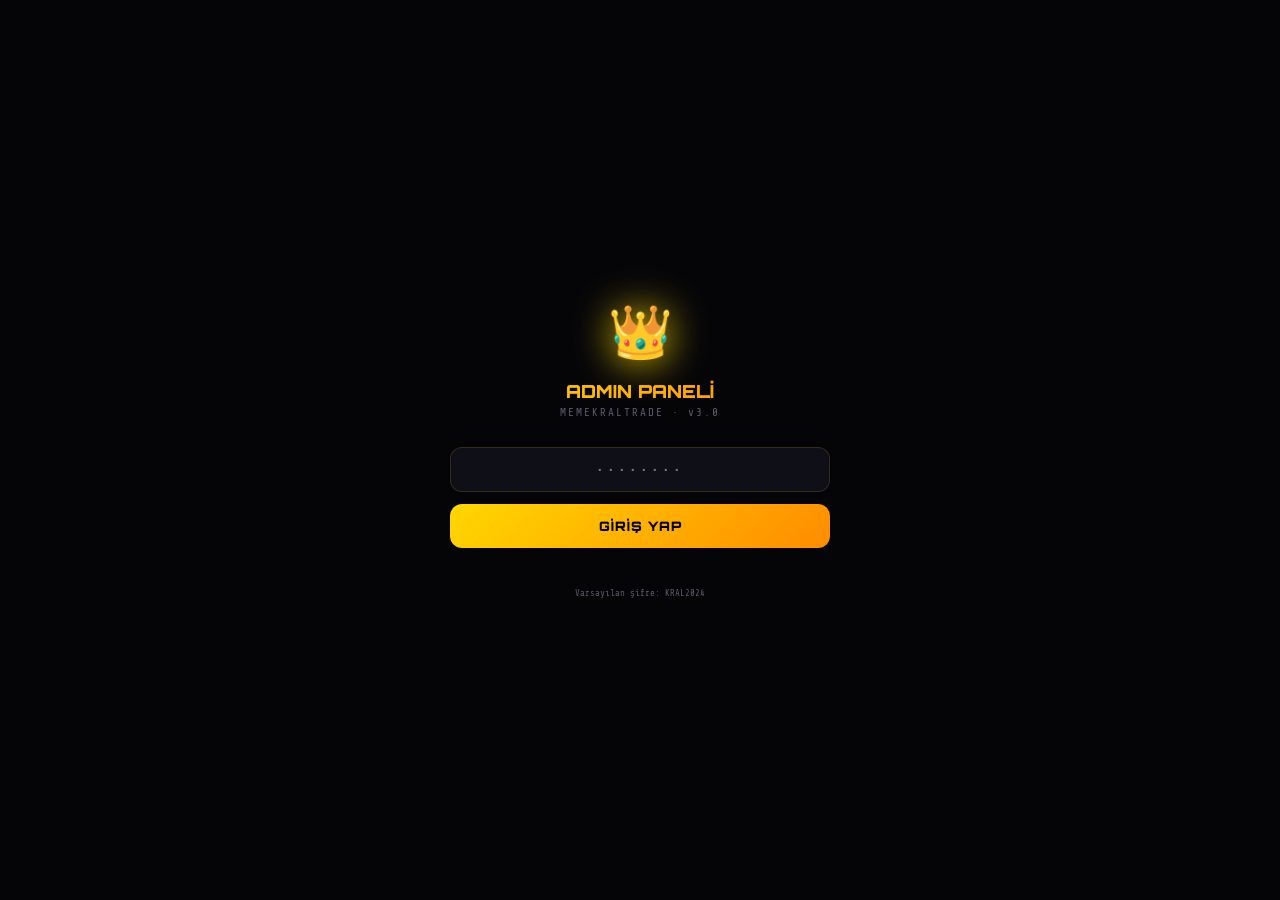
==== admin.html @ cd66005a "Add files via upload" ====
<!DOCTYPE html>
<html lang="tr">
<head>
<meta charset="UTF-8"/>
<meta name="viewport" content="width=device-width,initial-scale=1,maximum-scale=1,user-scalable=no"/>
<title>MemeKralTrade — Admin 👑</title>
<link href="https://fonts.googleapis.com/css2?family=Orbitron:wght@400;700;900&family=Rajdhani:wght@400;500;600;700&family=Share+Tech+Mono&display=swap" rel="stylesheet"/>
<style>
:root{
  --gold:#FFD700;--gold2:#FFA500;--gold3:#FF8C00;
  --bg:#050508;--bg2:#0a0a10;--bg3:#0f0f18;
  --card:#111120;--card2:#161628;
  --green:#00FF88;--green2:#00cc66;
  --red:#FF3366;--blue:#00BFFF;--purple:#9D4EDD;
  --cyan:#00E5FF;--lime:#AAFF00;--pink:#FF6B9D;
  --text:#E8E8F0;--text2:#9898B0;--text3:#5a5a70;
  --border:rgba(255,215,0,0.15);--border2:rgba(255,215,0,0.08);
}
*{box-sizing:border-box;margin:0;padding:0;-webkit-tap-highlight-color:transparent}
html,body{width:100%;min-height:100vh;background:var(--bg);color:var(--text);font-family:'Rajdhani',sans-serif;font-size:15px;overflow-x:hidden;-webkit-font-smoothing:antialiased}
::-webkit-scrollbar{width:3px}::-webkit-scrollbar-thumb{background:var(--gold3);border-radius:2px}
body::before{content:'';position:fixed;inset:0;background:radial-gradient(ellipse at 20% 0%,rgba(255,215,0,0.05) 0%,transparent 60%),radial-gradient(ellipse at 80% 100%,rgba(157,78,221,0.05) 0%,transparent 60%);pointer-events:none;z-index:0}

/* LOGIN SCREEN */
#loginScreen{position:fixed;inset:0;background:var(--bg);display:flex;align-items:center;justify-content:center;z-index:100;padding:24px}
.login-box{width:100%;max-width:380px;text-align:center}
.login-crown{font-size:52px;filter:drop-shadow(0 0 20px var(--gold));animation:pulse 3s ease-in-out infinite;margin-bottom:12px}
@keyframes pulse{0%,100%{filter:drop-shadow(0 0 12px var(--gold))}50%{filter:drop-shadow(0 0 28px var(--gold))}}
.login-title{font-family:'Orbitron',monospace;font-size:18px;font-weight:900;background:linear-gradient(135deg,var(--gold),var(--gold3));-webkit-background-clip:text;-webkit-text-fill-color:transparent;margin-bottom:4px}
.login-sub{font-size:11px;color:var(--text3);font-family:'Share Tech Mono',monospace;letter-spacing:2px;margin-bottom:28px}
.login-input{width:100%;background:var(--bg3);border:1px solid var(--border);border-radius:12px;padding:14px;color:var(--text);font-family:'Share Tech Mono',monospace;font-size:14px;outline:none;text-align:center;letter-spacing:3px;margin-bottom:12px;transition:border-color 0.2s}
.login-input:focus{border-color:var(--gold);box-shadow:0 0 14px rgba(255,215,0,0.12)}
.login-btn{width:100%;padding:14px;background:linear-gradient(135deg,var(--gold),var(--gold3));color:#000;border:none;border-radius:12px;font-family:'Orbitron',monospace;font-size:13px;font-weight:900;letter-spacing:1px;cursor:pointer;transition:all 0.2s}
.login-btn:hover{transform:translateY(-1px);box-shadow:0 6px 24px rgba(255,165,0,0.4)}
.login-err{font-size:11px;color:var(--red);margin-top:8px;min-height:16px}

/* MAIN LAYOUT */
#mainApp{display:none}
.sidebar{width:220px;background:var(--card);border-right:1px solid var(--border2);position:fixed;top:0;left:0;bottom:0;padding:16px 12px;z-index:50;overflow-y:auto}
.main-content{margin-left:220px;padding:20px;min-height:100vh}
@media(max-width:700px){
  .sidebar{width:100%;bottom:auto;height:auto;position:relative;padding:12px}
  .sidebar-nav{display:flex;flex-wrap:wrap;gap:4px}
  .main-content{margin-left:0}
  .sn-btn{flex:1;min-width:80px;text-align:center}
}

/* SIDEBAR */
.sidebar-logo{display:flex;align-items:center;gap:8px;margin-bottom:20px;padding-bottom:14px;border-bottom:1px solid var(--border2)}
.sl-icon{font-size:22px;filter:drop-shadow(0 0 8px var(--gold))}
.sl-text{font-family:'Orbitron',monospace;font-size:11px;font-weight:900;color:var(--gold)}
.sl-sub{font-size:8px;color:var(--text3);font-family:'Share Tech Mono',monospace;letter-spacing:1.5px}
.sidebar-nav{display:flex;flex-direction:column;gap:3px}
.sn-btn{display:flex;align-items:center;gap:9px;padding:10px 12px;border-radius:10px;border:none;background:transparent;color:var(--text2);cursor:pointer;transition:all 0.2s;font-family:'Rajdhani',sans-serif;font-size:13px;font-weight:600;width:100%;text-align:left}
.sn-btn:hover{background:var(--bg3);color:var(--text)}
.sn-btn.active{background:linear-gradient(135deg,rgba(255,215,0,0.12),rgba(255,140,0,0.06));color:var(--gold);border:1px solid rgba(255,215,0,0.2)}
.sn-ic{font-size:16px;width:20px;text-align:center}
.sn-sep{height:1px;background:var(--border2);margin:8px 0}
.sidebar-footer{position:absolute;bottom:16px;left:12px;right:12px}
.logout-btn{width:100%;padding:10px;background:rgba(255,51,102,0.1);border:1px solid rgba(255,51,102,0.3);color:var(--red);border-radius:10px;cursor:pointer;font-family:'Orbitron',monospace;font-size:10px;font-weight:700;transition:all 0.2s}
.logout-btn:hover{background:rgba(255,51,102,0.2)}

/* PAGE */
.page-section{display:none;animation:fadeIn 0.3s ease}
.page-section.active{display:block}
@keyframes fadeIn{from{opacity:0;transform:translateY(6px)}to{opacity:1;transform:translateY(0)}}
.page-title{font-family:'Orbitron',monospace;font-size:16px;font-weight:900;color:var(--gold);margin-bottom:16px;display:flex;align-items:center;gap:10px}
.page-title-sub{font-size:10px;color:var(--text3);font-weight:400;letter-spacing:2px;margin-left:auto}

/* CARDS */
.card{background:var(--card);border:1px solid var(--border2);border-radius:16px;padding:16px;margin-bottom:12px;position:relative;overflow:hidden}
.card::before{content:'';position:absolute;top:0;left:0;right:0;height:1px;background:linear-gradient(90deg,transparent,var(--gold),transparent);opacity:0.3}
.c-gold{border-color:rgba(255,215,0,0.22)}.c-green{border-color:rgba(0,255,136,0.18)}
.c-red{border-color:rgba(255,51,102,0.2)}.c-blue{border-color:rgba(0,191,255,0.18)}
.c-purple{border-color:rgba(157,78,221,0.2)}.c-lime{border-color:rgba(170,255,0,0.2)}
.c-pink{border-color:rgba(255,107,157,0.2)}

/* STAT CARDS */
.stat-grid{display:grid;grid-template-columns:repeat(auto-fill,minmax(140px,1fr));gap:10px;margin-bottom:16px}
.stat-card{background:var(--bg3);border:1px solid var(--border2);border-radius:14px;padding:14px;text-align:center;transition:all 0.2s;cursor:default}
.stat-card:hover{border-color:rgba(255,215,0,0.25);transform:translateY(-2px)}
.sc-val{font-family:'Orbitron',monospace;font-size:22px;font-weight:900;color:var(--gold);line-height:1}
.sc-lbl{font-size:9px;color:var(--text3);letter-spacing:1.5px;margin-top:4px;text-transform:uppercase}
.sc-delta{font-size:10px;font-weight:700;margin-top:4px}
.sc-delta.up{color:var(--green)}.sc-delta.dn{color:var(--red)}

/* SECTION TITLE */
.st{font-family:'Orbitron',monospace;font-size:10px;font-weight:700;color:var(--gold2);letter-spacing:2px;display:flex;align-items:center;gap:8px;margin-bottom:12px}
.st::after{content:'';flex:1;height:1px;background:linear-gradient(90deg,var(--border),transparent)}

/* TABLE */
.table-wrap{overflow-x:auto}
table{width:100%;border-collapse:collapse;font-size:12px}
th{text-align:left;padding:10px 12px;font-family:'Orbitron',monospace;font-size:9px;color:var(--gold2);letter-spacing:1.5px;border-bottom:1px solid var(--border);white-space:nowrap}
td{padding:10px 12px;border-bottom:1px solid var(--border2);color:var(--text2);vertical-align:middle}
tr:hover td{background:rgba(255,215,0,0.02)}
.td-mono{font-family:'Share Tech Mono',monospace;font-size:11px;color:var(--text)}
.td-badge{display:inline-flex;align-items:center;gap:3px;padding:3px 8px;border-radius:20px;font-size:9px;font-weight:700;font-family:'Orbitron',monospace}
.td-badge.active{background:rgba(0,255,136,0.1);border:1px solid rgba(0,255,136,0.3);color:var(--green)}
.td-badge.expired{background:rgba(255,51,102,0.1);border:1px solid rgba(255,51,102,0.3);color:var(--red)}
.td-badge.used{background:rgba(255,165,0,0.1);border:1px solid rgba(255,165,0,0.3);color:var(--gold2)}

/* FORMS */
.form-group{margin-bottom:12px}
.form-label{font-size:10px;color:var(--text2);letter-spacing:1px;font-weight:600;margin-bottom:5px;display:block}
.form-input{width:100%;background:var(--bg3);border:1px solid var(--border);border-radius:10px;padding:11px 14px;color:var(--text);font-family:'Share Tech Mono',monospace;font-size:12px;outline:none;transition:border-color 0.2s}
.form-input:focus{border-color:var(--gold);box-shadow:0 0 10px rgba(255,215,0,0.08)}
.form-input::placeholder{color:var(--text3)}
.form-row{display:grid;grid-template-columns:1fr 1fr;gap:10px}
@media(max-width:500px){.form-row{grid-template-columns:1fr}}

/* BUTTONS */
.btn{padding:11px 18px;border-radius:10px;border:none;font-family:'Orbitron',monospace;font-size:10px;font-weight:700;letter-spacing:1px;cursor:pointer;transition:all 0.2s}
.btn-gold{background:linear-gradient(135deg,var(--gold),var(--gold3));color:#000}
.btn-green{background:linear-gradient(135deg,var(--green),var(--green2));color:#000}
.btn-red{background:rgba(255,51,102,0.15);border:1px solid rgba(255,51,102,0.4);color:var(--red)}
.btn-outline{background:transparent;border:1px solid var(--gold);color:var(--gold)}
.btn-lime{background:linear-gradient(135deg,var(--lime),#88cc00);color:#000}
.btn-sm{padding:6px 12px;font-size:9px;border-radius:7px}
.btn:hover{transform:translateY(-1px);opacity:0.9}

/* CHART */
.chart-bar-wrap{display:flex;align-items:flex-end;gap:4px;height:80px;padding:4px 0}
.chart-bar{flex:1;border-radius:4px 4px 0 0;min-width:8px;transition:height 0.5s ease;position:relative;cursor:pointer}
.chart-bar:hover::after{content:attr(data-val);position:absolute;bottom:100%;left:50%;transform:translateX(-50%);background:var(--card2);border:1px solid var(--border);padding:2px 6px;border-radius:4px;font-size:9px;color:var(--text);white-space:nowrap;pointer-events:none;margin-bottom:4px}
.chart-label{font-size:8px;color:var(--text3);text-align:center;margin-top:4px}

/* ACTIVITY FEED */
.activity-item{display:flex;align-items:flex-start;gap:10px;padding:10px;border-bottom:1px solid var(--border2)}
.activity-item:last-child{border-bottom:none}
.activity-dot{width:8px;height:8px;border-radius:50%;flex-shrink:0;margin-top:4px}
.activity-info{flex:1}
.activity-msg{font-size:12px;color:var(--text)}
.activity-time{font-size:9px;color:var(--text3);margin-top:2px;font-family:'Share Tech Mono',monospace}

/* TOGGLE */
.toggle-wrap{display:flex;align-items:center;gap:10px}
.toggle{width:44px;height:24px;background:var(--bg2);border:1px solid var(--border);border-radius:12px;position:relative;cursor:pointer;transition:background 0.2s}
.toggle.on{background:var(--green);border-color:var(--green)}
.toggle::after{content:'';position:absolute;top:2px;left:2px;width:18px;height:18px;background:#fff;border-radius:50%;transition:left 0.2s;box-shadow:0 1px 4px rgba(0,0,0,0.3)}
.toggle.on::after{left:22px}
.toggle-label{font-size:12px;color:var(--text2)}

/* COPY BTN */
.copy-btn{display:inline-flex;align-items:center;gap:4px;padding:4px 10px;background:rgba(255,215,0,0.08);border:1px solid rgba(255,215,0,0.25);border-radius:6px;cursor:pointer;font-size:9px;color:var(--gold);font-family:'Orbitron',monospace;font-weight:700;transition:all 0.2s}
.copy-btn:hover{background:rgba(255,215,0,0.15)}

/* TOAST */
.toast{position:fixed;top:20px;right:20px;background:var(--card2);border:1px solid var(--border);border-radius:10px;padding:10px 16px;font-size:12px;color:var(--text);opacity:0;transition:all 0.3s;pointer-events:none;z-index:999;box-shadow:0 8px 30px rgba(0,0,0,0.5);transform:translateY(-8px)}
.toast.show{opacity:1;transform:translateY(0)}

/* LIVE DOT */
.live-dot{width:6px;height:6px;background:var(--green);border-radius:50%;animation:blink 1.2s ease-in-out infinite;display:inline-block;margin-right:4px}
@keyframes blink{0%,100%{opacity:1}50%{opacity:0.2}}
.sep{height:1px;background:linear-gradient(90deg,transparent,var(--border),transparent);margin:14px 0}
</style>
</head>
<body>

<!-- ═══ LOGIN SCREEN ═══ -->
<div id="loginScreen">
  <div class="login-box">
    <div class="login-crown">👑</div>
    <div class="login-title">ADMIN PANELİ</div>
    <div class="login-sub">MEMEKRALTRADE · v3.0</div>
    <input type="password" class="login-input" id="pwInput" placeholder="••••••••" onkeyup="if(event.key==='Enter')doLogin()"/>
    <button class="login-btn" onclick="doLogin()">GİRİŞ YAP</button>
    <div class="login-err" id="loginErr"></div>
    <div style="margin-top:16px;font-size:9px;color:var(--text3);font-family:'Share Tech Mono',monospace">Varsayılan şifre: KRAL2024</div>
  </div>
</div>

<!-- ═══ MAIN APP ═══ -->
<div id="mainApp">

  <!-- SIDEBAR -->
  <div class="sidebar">
    <div class="sidebar-logo">
      <div class="sl-icon">👑</div>
      <div><div class="sl-text">MKT Admin</div><div class="sl-sub">KONTROL MERKEZİ</div></div>
    </div>
    <div class="sidebar-nav">
      <button class="sn-btn active" onclick="showSection('dashboard')" id="sn-dashboard"><div class="sn-ic">📊</div> Dashboard</button>
      <button class="sn-btn" onclick="showSection('users')" id="sn-users"><div class="sn-ic">👥</div> Kullanıcılar</button>
      <button class="sn-btn" onclick="showSection('promo')" id="sn-promo"><div class="sn-ic">🎟️</div> Promo Kodlar</button>
      <button class="sn-btn" onclick="showSection('vip')" id="sn-vip"><div class="sn-ic">⭐</div> VIP Yönetim</button>
      <button class="sn-btn" onclick="showSection('referral')" id="sn-referral"><div class="sn-ic">🔗</div> Referans</button>
      <button class="sn-btn" onclick="showSection('broadcast')" id="sn-broadcast"><div class="sn-ic">📢</div> Duyuru</button>
      <button class="sn-btn" onclick="showSection('analytics')" id="sn-analytics"><div class="sn-ic">📈</div> Analitik</button>
      <div class="sn-sep"></div>
      <button class="sn-btn" onclick="showSection('settings')" id="sn-settings"><div class="sn-ic">⚙️</div> Ayarlar</button>
    </div>
    <div class="sidebar-footer">
      <button class="logout-btn" onclick="doLogout()">🚪 ÇIKIŞ YAP</button>
    </div>
  </div>

  <!-- MAIN CONTENT -->
  <div class="main-content">

    <!-- ══ DASHBOARD ══ -->
    <div id="sec-dashboard" class="page-section active">
      <div class="page-title">📊 Dashboard <span class="page-title-sub"><span class="live-dot"></span>CANLI</span></div>

      <div class="stat-grid" id="dashStats"></div>

      <div style="display:grid;grid-template-columns:1fr 1fr;gap:12px">
        <div class="card c-gold">
          <div class="st">📈 7 Günlük Analiz</div>
          <div class="chart-bar-wrap" id="anaChart"></div>
          <div style="display:flex;justify-content:space-between;margin-top:6px" id="anaChartLabels"></div>
        </div>
        <div class="card c-purple">
          <div class="st">⭐ VIP Dağılımı</div>
          <div id="vipDist" style="padding:10px 0"></div>
        </div>
      </div>

      <div class="card">
        <div class="st">⚡ Son Aktiviteler</div>
        <div id="activityFeed"></div>
      </div>

      <div class="card c-lime">
        <div class="st">🎟️ Aktif Promo Kodlar</div>
        <div id="dashPromos"></div>
      </div>
    </div>

    <!-- ══ USERS ══ -->
    <div id="sec-users" class="page-section">
      <div class="page-title">👥 Kullanıcı Yönetimi</div>
      <div class="card">
        <div style="display:flex;align-items:center;gap:10px;margin-bottom:14px;flex-wrap:wrap">
          <input class="form-input" style="flex:1;min-width:200px" placeholder="Kullanıcı ara (ID / isim)..." id="userSearch" oninput="filterUsers()"/>
          <select id="userFilter" class="form-input" style="width:auto;padding:11px 10px" onchange="filterUsers()">
            <option value="all">Tümü</option>
            <option value="vip">VIP</option>
            <option value="free">Ücretsiz</option>
          </select>
        </div>
        <div class="table-wrap">
          <table>
            <thead><tr><th>ID</th><th>İSİM</th><th>DURUM</th><th>ANALİZ</th><th>REFERANS</th><th>KAYIT</th><th>İŞLEM</th></tr></thead>
            <tbody id="userTable"></tbody>
          </table>
        </div>
        <div style="margin-top:10px;font-size:10px;color:var(--text3)" id="userCount"></div>
      </div>
    </div>

    <!-- ══ PROMO CODES ══ -->
    <div id="sec-promo" class="page-section">
      <div class="page-title">🎟️ Promo Kod Yönetimi</div>

      <div style="display:grid;grid-template-columns:1fr 1fr;gap:12px">
        <div class="card c-lime">
          <div class="st">➕ Yeni Promo Kod</div>
          <div class="form-group">
            <label class="form-label">KOD ADI</label>
            <input class="form-input" id="p-code" placeholder="KRAL-XXXXX" oninput="this.value=this.value.toUpperCase()"/>
          </div>
          <div class="form-group">
            <label class="form-label">AÇIKLAMA / ETİKET</label>
            <input class="form-input" id="p-label" placeholder="Örn: Influencer daveti"/>
          </div>
          <div class="form-row">
            <div class="form-group">
              <label class="form-label">VIP SÜRE (GÜN)</label>
              <input class="form-input" id="p-days" type="number" placeholder="30"/>
            </div>
            <div class="form-group">
              <label class="form-label">MAX KULLANIM</label>
              <input class="form-input" id="p-max" type="number" placeholder="100"/>
            </div>
          </div>
          <div class="form-row">
            <div class="form-group">
              <label class="form-label">PLAN (opsiyonel)</label>
              <select class="form-input" id="p-plan">
                <option value="">Varsayılan</option>
                <option value="1">7 Günlük</option>
                <option value="2">Aylık</option>
                <option value="3">Yıllık</option>
              </select>
            </div>
            <div class="form-group">
              <label class="form-label">BİTİŞ TARİHİ</label>
              <input class="form-input" id="p-expires" type="date"/>
            </div>
          </div>
          <button class="btn btn-lime" style="width:100%" onclick="createPromo()">🎟️ PROMO KOD OLUŞTUR</button>
        </div>

        <div class="card c-gold">
          <div class="st">⚡ Hızlı Kod Üret</div>
          <div style="display:flex;flex-direction:column;gap:8px">
            <button class="btn btn-gold" onclick="quickPromo(7,10,'Deneme 7 Gün')">🚀 7 Gün × 10 Adet</button>
            <button class="btn btn-gold" onclick="quickPromo(30,5,'Aylık VIP')">⭐ 30 Gün × 5 Adet</button>
            <button class="btn btn-gold" onclick="quickPromo(14,20,'2 Hafta Promo')">🎁 14 Gün × 20 Adet</button>
            <button class="btn btn-outline" onclick="quickPromo(1,50,'1 Günlük Test')">🧪 1 Gün × 50 Adet</button>
          </div>
          <div class="sep"></div>
          <div class="st">📥 Aktif Kodları İndir</div>
          <button class="btn btn-outline" style="width:100%;margin-top:4px" onclick="exportPromos()">📄 CSV OLARAK İNDİR</button>
        </div>
      </div>

      <div class="card">
        <div class="st">📋 Tüm Promo Kodlar</div>
        <div class="table-wrap">
          <table>
            <thead><tr><th>KOD</th><th>AÇIKLAMA</th><th>SÜRE</th><th>KULLANIM</th><th>DURUM</th><th>OLUŞTURMA</th><th>İŞLEM</th></tr></thead>
            <tbody id="promoTable"></tbody>
          </table>
        </div>
      </div>
    </div>

    <!-- ══ VIP YÖNETİM ══ -->
    <div id="sec-vip" class="page-section">
      <div class="page-title">⭐ VIP Yönetimi</div>

      <div style="display:grid;grid-template-columns:repeat(auto-fill,minmax(160px,1fr));gap:10px;margin-bottom:16px" id="vipStats"></div>

      <div style="display:grid;grid-template-columns:1fr 1fr;gap:12px">
        <div class="card c-green">
          <div class="st">👤 Manuel VIP Ver</div>
          <div class="form-group">
            <label class="form-label">KULLANICI ID / KOD</label>
            <input class="form-input" id="manualVipUser" placeholder="TG ID veya kullanıcı kodu"/>
          </div>
          <div class="form-group">
            <label class="form-label">VIP SÜRE (GÜN)</label>
            <input class="form-input" id="manualVipDays" type="number" placeholder="30"/>
          </div>
          <div class="form-group">
            <label class="form-label">NOT (opsiyonel)</label>
            <input class="form-input" id="manualVipNote" placeholder="Örn: Influencer anlaşması"/>
          </div>
          <button class="btn btn-green" style="width:100%" onclick="grantVIP()">✅ VIP VER</button>
        </div>

        <div class="card c-red">
          <div class="st">🔒 VIP İptal / Uzat</div>
          <div class="form-group">
            <label class="form-label">KULLANICI ID</label>
            <input class="form-input" id="revokeVipUser" placeholder="TG ID"/>
          </div>
          <div style="display:flex;flex-direction:column;gap:8px">
            <button class="btn btn-outline" onclick="extendVIP()">⏳ 30 GÜN UZAT</button>
            <button class="btn btn-red" onclick="revokeVIP()">🚫 VIP İPTAL ET</button>
          </div>
          <div class="sep"></div>
          <div class="st">📊 VIP Plan Dağılımı</div>
          <div id="planDist"></div>
        </div>
      </div>

      <div class="card">
        <div class="st">⭐ VIP Üye Listesi</div>
        <div class="table-wrap">
          <table>
            <thead><tr><th>ID</th><th>KULLANICI</th><th>PLAN</th><th>BAŞLANGIÇ</th><th>BİTİŞ</th><th>KAYNAK</th><th>İŞLEM</th></tr></thead>
            <tbody id="vipTable"></tbody>
          </table>
        </div>
      </div>
    </div>

    <!-- ══ REFERRAL ══ -->
    <div id="sec-referral" class="page-section">
      <div class="page-title">🔗 Referans Yönetimi</div>

      <div class="stat-grid" id="refStats"></div>

      <div style="display:grid;grid-template-columns:1fr 1fr;gap:12px">
        <div class="card c-gold">
          <div class="st">🏆 Top Referans Yapanlar</div>
          <div id="topRefList"></div>
        </div>
        <div class="card c-purple">
          <div class="st">⚙️ Referans Ayarları</div>
          <div style="display:flex;flex-direction:column;gap:12px">
            <div>
              <label class="form-label">BRONZ ÖDÜL (Stars)</label>
              <input class="form-input" id="ref-bronze" type="number" value="30"/>
            </div>
            <div>
              <label class="form-label">GÜMÜŞ ÖDÜL (Stars)</label>
              <input class="form-input" id="ref-silver" type="number" value="60"/>
            </div>
            <div>
              <label class="form-label">ALTIN ÖDÜL (Stars)</label>
              <input class="form-input" id="ref-gold" type="number" value="90"/>
            </div>
            <div>
              <label class="form-label">EFSANE ÖDÜL (Stars)</label>
              <input class="form-input" id="ref-legend" type="number" value="150"/>
            </div>
            <div>
              <label class="form-label">AĞ KOMİSYONU (%)</label>
              <input class="form-input" id="ref-comm" type="number" value="5"/>
            </div>
            <button class="btn btn-gold" style="width:100%" onclick="saveRefSettings()">💾 KAYDET</button>
          </div>
        </div>
      </div>
    </div>

    <!-- ══ BROADCAST ══ -->
    <div id="sec-broadcast" class="page-section">
      <div class="page-title">📢 Duyuru & Bildirim</div>
      <div style="display:grid;grid-template-columns:1fr 1fr;gap:12px">
        <div class="card c-gold">
          <div class="st">✉️ Mesaj Oluştur</div>
          <div class="form-group">
            <label class="form-label">BAŞLIK</label>
            <input class="form-input" id="bc-title" placeholder="Duyuru başlığı"/>
          </div>
          <div class="form-group">
            <label class="form-label">MESAJ</label>
            <textarea class="form-input" id="bc-msg" rows="4" placeholder="Kullanıcılara gönderilecek mesaj..." style="resize:vertical;font-family:'Rajdhani',sans-serif"></textarea>
          </div>
          <div class="form-group">
            <label class="form-label">HEDEF KİTLE</label>
            <select class="form-input" id="bc-target">
              <option value="all">Tüm Kullanıcılar</option>
              <option value="vip">Sadece VIP</option>
              <option value="free">Sadece Ücretsiz</option>
            </select>
          </div>
          <div class="form-group">
            <label class="form-label">İKON</label>
            <input class="form-input" id="bc-icon" placeholder="Emoji (örn: 🔥)" value="📢"/>
          </div>
          <button class="btn btn-gold" style="width:100%" onclick="sendBroadcast()">📤 DUYURU GÖNDER</button>
        </div>
        <div class="card c-cyan">
          <div class="st">📋 Gönderilen Duyurular</div>
          <div id="broadcastHistory"></div>
        </div>
      </div>
    </div>

    <!-- ══ ANALİTİK ══ -->
    <div id="sec-analytics" class="page-section">
      <div class="page-title">📈 Detaylı Analitik</div>

      <div class="stat-grid" id="analyticsStats"></div>

      <div style="display:grid;grid-template-columns:1fr 1fr;gap:12px">
        <div class="card c-blue">
          <div class="st">🔍 En Çok Analiz Edilen Tokenlar</div>
          <div id="topTokens"></div>
        </div>
        <div class="card c-pink">
          <div class="st">📊 Kaynak Dağılımı</div>
          <div id="sourceDist"></div>
        </div>
      </div>

      <div class="card">
        <div class="st">📅 Günlük Kullanım (Son 14 Gün)</div>
        <div class="chart-bar-wrap" id="usageChart" style="height:100px"></div>
        <div style="display:flex;gap:3px;margin-top:4px;overflow-x:auto" id="usageLabels"></div>
      </div>
    </div>

    <!-- ══ SETTINGS ══ -->
    <div id="sec-settings" class="page-section">
      <div class="page-title">⚙️ Sistem Ayarları</div>

      <div style="display:grid;grid-template-columns:1fr 1fr;gap:12px">
        <div class="card c-gold">
          <div class="st">🔐 Güvenlik</div>
          <div class="form-group">
            <label class="form-label">MEVCUT ŞİFRE</label>
            <input class="form-input" id="s-oldpw" type="password" placeholder="••••••••"/>
          </div>
          <div class="form-group">
            <label class="form-label">YENİ ŞİFRE</label>
            <input class="form-input" id="s-newpw" type="password" placeholder="••••••••"/>
          </div>
          <div class="form-group">
            <label class="form-label">YENİ ŞİFRE TEKRAR</label>
            <input class="form-input" id="s-newpw2" type="password" placeholder="••••••••"/>
          </div>
          <button class="btn btn-gold" style="width:100%" onclick="changePassword()">🔒 ŞİFRE DEĞİŞTİR</button>
        </div>

        <div class="card c-purple">
          <div class="st">🤖 Bot Ayarları</div>
          <div class="form-group">
            <label class="form-label">BOT USERNAME</label>
            <input class="form-input" id="s-botname" placeholder="MemeKralTradeBot"/>
          </div>
          <div class="form-group">
            <label class="form-label">APP URL</label>
            <input class="form-input" id="s-appurl" placeholder="https://t.me/..."/>
          </div>
          <div class="form-group">
            <label class="form-label">ÜCRETSIZ ANALİZ LİMİTİ</label>
            <input class="form-input" id="s-freelimit" type="number" placeholder="5"/>
          </div>
          <button class="btn btn-outline" style="width:100%" onclick="saveBotSettings()">💾 KAYDET</button>
          <div class="sep"></div>
          <div class="st">🔄 Sistem</div>
          <div style="display:flex;flex-direction:column;gap:8px">
            <div class="toggle-wrap"><div class="toggle on" id="t-maintenance" onclick="this.classList.toggle('on')"></div><div class="toggle-label">Bakım modu (uygulama kapalı)</div></div>
            <div class="toggle-wrap"><div class="toggle on" id="t-newreg" onclick="this.classList.toggle('on')"></div><div class="toggle-label">Yeni kayıtlara izin ver</div></div>
            <div class="toggle-wrap"><div class="toggle on" id="t-promoactive" onclick="this.classList.toggle('on')"></div><div class="toggle-label">Promo kodlar aktif</div></div>
          </div>
        </div>
      </div>

      <div class="card c-red">
        <div class="st">🗑️ Veri Yönetimi</div>
        <div style="display:flex;gap:10px;flex-wrap:wrap">
          <button class="btn btn-red btn-sm" onclick="clearLogs()">🗑️ Logları Temizle</button>
          <button class="btn btn-red btn-sm" onclick="resetStats()">📊 İstatistikleri Sıfırla</button>
          <button class="btn btn-outline btn-sm" onclick="exportAll()">📦 Tüm Verileri İndir</button>
        </div>
      </div>
    </div>

  </div><!-- /main-content -->
</div><!-- /mainApp -->

<div class="toast" id="toast"></div>

<script>
'use strict';
// ══ AUTH ══
var ADMIN_PW_KEY='mkt_admin_pw';
var DEFAULT_PW='KRAL2024';
function getAdminPw(){return localStorage.getItem(ADMIN_PW_KEY)||DEFAULT_PW;}
function doLogin(){
  var pw=document.getElementById('pwInput').value;
  var err=document.getElementById('loginErr');
  if(!pw){err.textContent='Şifre girin';return;}
  if(pw===getAdminPw()){
    document.getElementById('loginScreen').style.display='none';
    document.getElementById('mainApp').style.display='block';
    sessionStorage.setItem('mkt_admin_auth','1');
    initDashboard();
  }else{
    err.textContent='❌ Hatalı şifre';
    document.getElementById('pwInput').value='';
    document.getElementById('pwInput').focus();
  }
}
function doLogout(){
  sessionStorage.removeItem('mkt_admin_auth');
  document.getElementById('mainApp').style.display='none';
  document.getElementById('loginScreen').style.display='flex';
  document.getElementById('pwInput').value='';
}
// Auto-login if session active
if(sessionStorage.getItem('mkt_admin_auth')==='1'){
  document.getElementById('loginScreen').style.display='none';
  document.getElementById('mainApp').style.display='block';
  setTimeout(initDashboard,100);
}
document.getElementById('pwInput').addEventListener('keyup',function(e){if(e.key==='Enter')doLogin();});

// ══ TOAST ══
function toast(m,d){var t=document.getElementById('toast');t.textContent=m;t.classList.add('show');setTimeout(function(){t.classList.remove('show');},d||2600);}
function g(id){return document.getElementById(id);}

// ══ DATA HELPERS ══
function getPromos(){
  var builtin={'KRAL-WELCOME':{days:7,maxUse:999,label:'Hoş Geldin 7 Gün',createdAt:Date.now()-86400000*3},'KRAL-BETA30':{days:30,maxUse:50,label:'Beta Test 30 Gün',createdAt:Date.now()-86400000},'KRAL-LAUNCH':{days:14,maxUse:100,label:'Lansman 14 Gün',createdAt:Date.now()-86400000*7}};
  try{return Object.assign({},builtin,JSON.parse(localStorage.getItem('mkt_promos')||'{}'));}catch(e){return builtin;}
}
function savePromos(obj){localStorage.setItem('mkt_promos',JSON.stringify(obj));}
function getStats(){try{return JSON.parse(localStorage.getItem('mkt_admin_stats')||'{}');}catch(e){return {};}}
function saveStats(s){localStorage.setItem('mkt_admin_stats',JSON.stringify(s));}
function getUsers(){
  // Simulated user list — in production, fetch from bot DB/API
  var stored=localStorage.getItem('mkt_users');
  if(stored)try{return JSON.parse(stored);}catch(e){}
  var mock=[
    {id:'TG001',name:'Ahmet K.',vip:true,vipEx:Date.now()+86400000*25,plan:'Aylık',refs:5,analyses:42,joined:Date.now()-86400000*30,src:'stars'},
    {id:'TG002',name:'Mehmet S.',vip:false,refs:2,analyses:14,joined:Date.now()-86400000*15,src:'free'},
    {id:'TG003',name:'Ali Y.',vip:true,vipEx:Date.now()+86400000*5,plan:'7 Günlük',refs:0,analyses:8,joined:Date.now()-86400000*7,src:'promo'},
    {id:'TG004',name:'Fatma D.',vip:true,vipEx:Date.now()+86400000*300,plan:'Yıllık',refs:12,analyses:91,joined:Date.now()-86400000*45,src:'stars'},
    {id:'TG005',name:'Zeynep A.',vip:false,refs:1,analyses:3,joined:Date.now()-86400000*2,src:'free'},
    {id:'TG006',name:'Emre B.',vip:true,vipEx:Date.now()+86400000*14,plan:'Aylık',refs:7,analyses:55,joined:Date.now()-86400000*22,src:'referral'},
    {id:'TG007',name:'Burak T.',vip:false,refs:0,analyses:5,joined:Date.now()-86400000*5,src:'free'},
    {id:'TG008',name:'Selin M.',vip:true,vipEx:Date.now()+86400000*10,plan:'Aylık',refs:3,analyses:28,joined:Date.now()-86400000*18,src:'promo'},
  ];
  localStorage.setItem('mkt_users',JSON.stringify(mock));
  return mock;
}
function getBroadcasts(){try{return JSON.parse(localStorage.getItem('mkt_broadcasts')||'[]');}catch(e){return[];}}
function saveBroadcasts(a){localStorage.setItem('mkt_broadcasts',JSON.stringify(a));}
function fmtDate(ts){return ts?new Date(ts).toLocaleDateString('tr-TR',{day:'numeric',month:'short',year:'numeric'}):'—';}
function fmtTime(ts){return ts?new Date(ts).toLocaleTimeString('tr-TR',{hour:'2-digit',minute:'2-digit'}):'—';}
function daysLeft(ts){if(!ts)return 0;var d=Math.ceil((ts-Date.now())/86400000);return d>0?d:0;}

// ══ SECTION NAV ══
function showSection(id){
  document.querySelectorAll('.page-section').forEach(function(p){p.classList.remove('active');});
  document.querySelectorAll('.sn-btn').forEach(function(b){b.classList.remove('active');});
  var sec=g('sec-'+id),btn=g('sn-'+id);
  if(sec)sec.classList.add('active');if(btn)btn.classList.add('active');
  var renders={dashboard:renderDashboard,users:renderUsers,promo:renderPromos,vip:renderVIP,referral:renderReferral,broadcast:renderBroadcast,analytics:renderAnalytics,settings:renderSettings};
  if(renders[id])renders[id]();
}

// ══ DASHBOARD ══
function initDashboard(){renderDashboard();setInterval(renderDashboard,30000);}
function renderDashboard(){
  var users=getUsers();var promos=getPromos();var stats=getStats();
  var vipUsers=users.filter(function(u){return u.vip;});
  var freeUsers=users.filter(function(u){return !u.vip;});
  var totalAnalyses=users.reduce(function(a,u){return a+u.analyses;},0);
  var totalRefs=users.reduce(function(a,u){return a+u.refs;},0);

  var ds=g('dashStats');
  if(ds)ds.innerHTML=[
    {v:users.length,l:'Toplam Kullanıcı',d:'+3 bu hafta',up:true,c:'var(--gold)'},
    {v:vipUsers.length,l:'VIP Üye',d:'+1 bugün',up:true,c:'var(--green)'},
    {v:totalAnalyses,l:'Toplam Analiz',d:'+47 bugün',up:true,c:'var(--blue)'},
    {v:totalRefs,l:'Referans',d:'+8 bu hafta',up:true,c:'var(--purple)'},
    {v:Object.keys(promos).length,l:'Aktif Promo',d:'',up:null,c:'var(--lime)'},
    {v:stats.promoUses||0,l:'Promo Kullanım',d:'',up:null,c:'var(--pink)'},
  ].map(function(s){
    return '<div class="stat-card"><div class="sc-val" style="color:'+s.c+'">'+s.v+'</div><div class="sc-lbl">'+s.l+'</div>'+(s.d?'<div class="sc-delta '+(s.up?'up':'dn')+'">'+s.d+'</div>':'')+'</div>';
  }).join('');

  // 7-day chart
  var ac=g('anaChart');var al=g('anaChartLabels');
  var days7=[38,52,41,67,49,58,73];var maxV=Math.max.apply(null,days7);
  var dayNames=['Pzt','Sal','Çar','Per','Cum','Cmt','Paz'];
  if(ac)ac.innerHTML=days7.map(function(v,i){var h=Math.max(10,Math.round(v/maxV*100));var isToday=i===6;return '<div style="display:flex;flex-direction:column;align-items:center;flex:1;gap:3px"><div class="chart-bar" data-val="'+v+' analiz" style="height:'+h+'%;background:'+(isToday?'linear-gradient(180deg,var(--gold),var(--gold3))':'linear-gradient(180deg,rgba(255,215,0,0.5),rgba(255,140,0,0.3))')+'"></div><div style="font-size:8px;color:var(--text3)">'+dayNames[i]+'</div></div>';}).join('');

  // VIP dist
  var vd=g('vipDist');
  if(vd){
    var planCounts={7:0,30:0,365:0,promo:0};
    vipUsers.forEach(function(u){if(u.src==='promo')planCounts.promo++;else if(u.plan==='7 Günlük')planCounts[7]++;else if(u.plan==='Yıllık')planCounts[365]++;else planCounts[30]++;});
    var total=vipUsers.length||1;
    vd.innerHTML=[
      {l:'Aylık Plan',v:planCounts[30],c:'var(--gold)'},
      {l:'Yıllık Plan',v:planCounts[365],c:'var(--green)'},
      {l:'7 Günlük',v:planCounts[7],c:'var(--blue)'},
      {l:'Promosyon',v:planCounts.promo,c:'var(--lime)'},
    ].map(function(p){var pct=Math.round(p.v/total*100);return '<div style="margin-bottom:8px"><div style="display:flex;justify-content:space-between;font-size:10px;margin-bottom:3px"><span style="color:var(--text2)">'+p.l+'</span><span style="color:'+p.c+';font-family:\'Orbitron\',monospace;font-weight:700">'+p.v+'</span></div><div style="height:5px;background:var(--bg2);border-radius:3px"><div style="height:100%;width:'+pct+'%;background:'+p.c+';border-radius:3px;transition:width 0.8s ease"></div></div></div>';}).join('');
  }

  // Activity
  var af=g('activityFeed');
  if(af){
    var acts=[
      {c:'var(--green)',m:'TG004 VIP üyeliğini yeniledi (Yıllık)',t:Date.now()-300000},
      {c:'var(--lime)',m:'KRAL-BETA30 kodu 3 kez kullanıldı',t:Date.now()-720000},
      {c:'var(--blue)',m:'TG001 PEPE tokenını analiz etti',t:Date.now()-1200000},
      {c:'var(--purple)',m:'TG006 referans ödülü talep etti (90 ⭐)',t:Date.now()-1800000},
      {c:'var(--gold)',m:'Yeni kullanıcı TG008 kayıt oldu',t:Date.now()-3600000},
    ];
    af.innerHTML=acts.map(function(a){return '<div class="activity-item"><div class="activity-dot" style="background:'+a.c+'"></div><div class="activity-info"><div class="activity-msg">'+a.m+'</div><div class="activity-time">'+fmtTime(a.t)+'</div></div></div>';}).join('');
  }

  // Dash promos
  var dp=g('dashPromos');
  if(dp){
    var promoArr=Object.keys(promos).slice(0,4);
    if(!promoArr.length){dp.innerHTML='<div style="color:var(--text3);font-size:12px;text-align:center;padding:16px">Aktif kod yok</div>';return;}
    dp.innerHTML=promoArr.map(function(k){var p=promos[k];var use=parseInt(localStorage.getItem('mkt_promo_use_'+k)||'0');return '<div style="display:flex;align-items:center;gap:8px;padding:8px 0;border-bottom:1px solid var(--border2)"><div style="flex:1"><div style="font-family:\'Share Tech Mono\',monospace;font-size:11px;color:var(--gold)">'+k+'</div><div style="font-size:9px;color:var(--text3)">'+p.label+' · '+p.days+' gün</div></div><div style="font-family:\'Orbitron\',monospace;font-size:10px;color:var(--text2)">'+use+'/'+(p.maxUse||'∞')+'</div><button class="copy-btn" onclick="navigator.clipboard&&navigator.clipboard.writeText(\''+k+'\').then(function(){toast(\'✅ Kod kopyalandı!\');})">📋</button></div>';}).join('');
  }
}

// ══ USERS ══
var userFilterVal='all';var userSearchVal='';
function renderUsers(){
  var users=getUsers();filterUsers(users);}
function filterUsers(baseUsers){
  var users=baseUsers||getUsers();
  var filt=g('userFilter')&&g('userFilter').value||'all';
  var search=(g('userSearch')&&g('userSearch').value||'').toLowerCase();
  var filtered=users.filter(function(u){
    var matchFilt=filt==='all'||(filt==='vip'&&u.vip)||(filt==='free'&&!u.vip);
    var matchSearch=!search||u.id.toLowerCase().includes(search)||u.name.toLowerCase().includes(search);
    return matchFilt&&matchSearch;
  });
  var tb=g('userTable');
  if(tb)tb.innerHTML=filtered.map(function(u){
    return '<tr>'+
      '<td class="td-mono">'+u.id+'</td>'+
      '<td><strong>'+u.name+'</strong></td>'+
      '<td><span class="td-badge '+(u.vip?'active':'expired')+'">'+(u.vip?'⭐ VIP':'FREE')+'</span></td>'+
      '<td class="td-mono">'+u.analyses+'</td>'+
      '<td class="td-mono">'+u.refs+'</td>'+
      '<td style="font-size:10px;color:var(--text3)">'+fmtDate(u.joined)+'</td>'+
      '<td><div style="display:flex;gap:4px">'+
        '<button class="btn btn-'+(u.vip?'red':'gold')+' btn-sm" onclick="toggleUserVIP(\''+u.id+'\')">'+(u.vip?'VIP İptal':'VIP Ver')+'</button>'+
      '</div></td>'+
      '</tr>';
  }).join('')||'<tr><td colspan="7" style="text-align:center;color:var(--text3);padding:20px">Kullanıcı bulunamadı</td></tr>';
  var uc=g('userCount');if(uc)uc.textContent=filtered.length+' kullanıcı gösteriliyor';
}
function toggleUserVIP(id){
  var users=getUsers();
  var u=users.find(function(u){return u.id===id;});
  if(!u)return;
  u.vip=!u.vip;
  if(u.vip){u.vipEx=Date.now()+30*86400000;u.plan='Aylık';}
  else{delete u.vipEx;delete u.plan;}
  localStorage.setItem('mkt_users',JSON.stringify(users));
  renderUsers();toast(u.vip?'✅ VIP verildi: '+u.name:'🚫 VIP iptal: '+u.name);
}

// ══ PROMOS ══
function renderPromos(){
  var promos=getPromos();var tb=g('promoTable');if(!tb)return;
  var keys=Object.keys(promos);
  if(!keys.length){tb.innerHTML='<tr><td colspan="7" style="text-align:center;color:var(--text3);padding:20px">Promo kod yok</td></tr>';return;}
  tb.innerHTML=keys.map(function(k){
    var p=promos[k];var use=parseInt(localStorage.getItem('mkt_promo_use_'+k)||'0');
    var expired=p.expiresAt&&Date.now()>p.expiresAt;
    var full=p.maxUse&&use>=p.maxUse;
    var status=expired?'expired':full?'used':'active';
    var statusLabel=expired?'SÜRESİ DOLDU':full?'LİMİT DOLDU':'AKTİF';
    return '<tr>'+
      '<td><div style="display:flex;align-items:center;gap:6px"><span class="td-mono" style="color:var(--gold)">'+k+'</span><button class="copy-btn" onclick="navigator.clipboard&&navigator.clipboard.writeText(\''+k+'\').then(function(){toast(\'✅ Kopyalandı!\');})">📋</button></div></td>'+
      '<td style="color:var(--text2)">'+p.label+'</td>'+
      '<td class="td-mono">'+p.days+' gün</td>'+
      '<td><div style="font-size:11px">'+use+' / '+(p.maxUse||'∞')+'<div style="height:3px;background:var(--bg2);border-radius:2px;margin-top:3px;overflow:hidden"><div style="height:100%;width:'+(p.maxUse?Math.min(100,use/p.maxUse*100):10)+'%;background:var(--gold);border-radius:2px"></div></div></div></td>'+
      '<td><span class="td-badge '+status+'">'+statusLabel+'</span></td>'+
      '<td style="font-size:10px;color:var(--text3)">'+fmtDate(p.createdAt||Date.now())+'</td>'+
      '<td><button class="btn btn-red btn-sm" onclick="deletePromo(\''+k+'\')">🗑️</button></td>'+
      '</tr>';
  }).join('');
}
function createPromo(){
  var code=(g('p-code')&&g('p-code').value||'').toUpperCase().trim();
  var label=g('p-label')&&g('p-label').value||'';
  var days=parseInt(g('p-days')&&g('p-days').value||'0');
  var maxUse=parseInt(g('p-maxuse')&&g('p-maxuse').value||'999');
  var expires=g('p-expires')&&g('p-expires').value;
  if(!code||!days){toast('⚠️ Kod adı ve gün sayısı zorunlu');return;}
  if(!code.includes('-')){toast('⚠️ Kod formatı: PREFIX-SUFFIX');return;}
  var promos=getPromos();
  promos[code]={days:days,maxUse:maxUse,label:label||code,createdAt:Date.now(),expiresAt:expires?new Date(expires).getTime():null};
  savePromos(promos);renderPromos();
  g('p-code').value='';g('p-label').value='';g('p-days').value='';g('p-maxuse').value='';if(g('p-expires'))g('p-expires').value='';
  toast('✅ Promo kod oluşturuldu: '+code);
}
function quickPromo(days,count,label){
  var promos=getPromos();var codes=[];
  for(var i=0;i<count;i++){
    var code='KRAL-'+Math.random().toString(36).slice(2,6).toUpperCase()+Math.random().toString(36).slice(2,4).toUpperCase();
    promos[code]={days:days,maxUse:1,label:label+' #'+(i+1),createdAt:Date.now()};
    codes.push(code);
  }
  savePromos(promos);renderPromos();
  toast('✅ '+count+' adet kod oluşturuldu');
  // Copy first code
  if(codes.length&&navigator.clipboard)navigator.clipboard.writeText(codes.join('\n')).then(function(){toast('✅ Tüm kodlar panoya kopyalandı!');});
}
function deletePromo(code){
  var promos=JSON.parse(localStorage.getItem('mkt_promos')||'{}');
  delete promos[code];savePromos(promos);renderPromos();toast('🗑️ Silindi: '+code);
}
function exportPromos(){
  var promos=getPromos();
  var csv='KOD,AÇIKLAMA,GÜN,MAX,KULLANIM,OLUŞTURMA\n';
  Object.keys(promos).forEach(function(k){
    var p=promos[k];var use=localStorage.getItem('mkt_promo_use_'+k)||'0';
    csv+=k+','+p.label+','+p.days+','+(p.maxUse||'∞')+','+use+','+fmtDate(p.createdAt)+'\n';
  });
  var a=document.createElement('a');a.href='data:text/csv;charset=utf-8,'+encodeURIComponent(csv);a.download='promos_'+Date.now()+'.csv';a.click();
  toast('✅ CSV indirildi');
}

// ══ VIP ══
function renderVIP(){
  var users=getUsers();var vipUsers=users.filter(function(u){return u.vip;});
  var vs=g('vipStats');
  if(vs)vs.innerHTML=[
    {v:vipUsers.length,l:'Aktif VIP',c:'var(--gold)'},
    {v:vipUsers.filter(function(u){return daysLeft(u.vipEx)<=7;}).length,l:'Yakında Bitiyor',c:'var(--red)'},
    {v:vipUsers.filter(function(u){return u.src==='promo';}).length,l:'Promosyon VIP',c:'var(--lime)'},
    {v:vipUsers.filter(function(u){return u.src==='referral';}).length,l:'Referans VIP',c:'var(--purple)'},
  ].map(function(s){return '<div class="stat-card"><div class="sc-val" style="color:'+s.c+'">'+s.v+'</div><div class="sc-lbl">'+s.l+'</div></div>';}).join('');

  var pd=g('planDist');
  if(pd){var planC={monthly:0,yearly:0,weekly:0,promo:0};vipUsers.forEach(function(u){if(u.src==='promo')planC.promo++;else if(u.plan==='Yıllık')planC.yearly++;else if(u.plan==='7 Günlük')planC.weekly++;else planC.monthly++;});pd.innerHTML=['Aylık: '+planC.monthly,'Yıllık: '+planC.yearly,'7 Günlük: '+planC.weekly,'Promo: '+planC.promo].map(function(s,i){var c=['var(--gold)','var(--green)','var(--blue)','var(--lime)'][i];return '<div style="display:flex;justify-content:space-between;padding:4px 0;font-size:11px;border-bottom:1px solid var(--border2)"><span style="color:var(--text2)">'+s.split(':')[0]+'</span><span style="font-family:\'Orbitron\',monospace;color:'+c+'">'+s.split(':')[1]+'</span></div>';}).join('');}

  var vt=g('vipTable');if(!vt)return;
  vt.innerHTML=vipUsers.map(function(u){
    var dl=daysLeft(u.vipEx);
    return '<tr>'+
      '<td class="td-mono">'+u.id+'</td>'+
      '<td><strong>'+u.name+'</strong></td>'+
      '<td><span class="td-badge active">'+( u.plan||'Aylık')+'</span></td>'+
      '<td style="font-size:10px;color:var(--text3)">'+fmtDate(u.vipEx-30*86400000)+'</td>'+
      '<td><span style="color:'+(dl<=7?'var(--red)':'var(--green)')+';font-family:\'Orbitron\',monospace;font-size:10px">'+dl+' gün</span></td>'+
      '<td><span class="td-badge '+(u.src==='stars'?'active':u.src==='promo'?'used':'expired')+'">'+( u.src||'stars')+'</span></td>'+
      '<td><div style="display:flex;gap:4px">'+
        '<button class="btn btn-outline btn-sm" onclick="extendUserVIP(\''+u.id+'\')">+30g</button>'+
        '<button class="btn btn-red btn-sm" onclick="toggleUserVIP(\''+u.id+'\')">İptal</button>'+
      '</div></td>'+
      '</tr>';
  }).join('')||'<tr><td colspan="7" style="text-align:center;color:var(--text3);padding:20px">VIP üye yok</td></tr>';
}
function grantVIP(){
  var uid=g('manualVipUser')&&g('manualVipUser').value;var days=parseInt(g('manualVipDays')&&g('manualVipDays').value||'30');var note=g('manualVipNote')&&g('manualVipNote').value;
  if(!uid){toast('⚠️ Kullanıcı ID girin');return;}
  var users=getUsers();var u=users.find(function(u){return u.id===uid;});
  if(!u){toast('⚠️ Kullanıcı bulunamadı');return;}
  u.vip=true;u.vipEx=Date.now()+days*86400000;u.plan='Aylık';u.src='manual';
  localStorage.setItem('mkt_users',JSON.stringify(users));renderVIP();toast('✅ VIP verildi: '+u.name+' ('+days+' gün)');
  if(g('manualVipUser'))g('manualVipUser').value='';if(g('manualVipDays'))g('manualVipDays').value='';if(g('manualVipNote'))g('manualVipNote').value='';
}
function extendVIP(){var uid=g('revokeVipUser')&&g('revokeVipUser').value;if(!uid){toast('⚠️ ID girin');return;}extendUserVIP(uid);}
function extendUserVIP(id){var users=getUsers();var u=users.find(function(u){return u.id===id;});if(!u){toast('⚠️ Bulunamadı');return;}u.vipEx=(u.vipEx||Date.now())+30*86400000;localStorage.setItem('mkt_users',JSON.stringify(users));renderVIP();toast('✅ +30 gün eklendi: '+u.name);}
function revokeVIP(){var uid=g('revokeVipUser')&&g('revokeVipUser').value;if(!uid){toast('⚠️ ID girin');return;}toggleUserVIP(uid);renderVIP();}

// ══ REFERRAL ══
function renderReferral(){
  var users=getUsers();var totalRefs=users.reduce(function(a,u){return a+u.refs;},0);var topRefs=users.slice().sort(function(a,b){return b.refs-a.refs;}).slice(0,5);
  var rs=g('refStats');
  if(rs)rs.innerHTML=[
    {v:totalRefs,l:'Toplam Referans',c:'var(--gold)'},
    {v:users.filter(function(u){return u.refs>0;}).length,l:'Aktif Referansçı',c:'var(--green)'},
    {v:users.reduce(function(a,u){return a+(u.vip&&u.src==='referral'?1:0);},0),l:'Referans→VIP',c:'var(--blue)'},
    {v:0,l:'Ödenen Stars',c:'var(--purple)'},
  ].map(function(s){return '<div class="stat-card"><div class="sc-val" style="color:'+s.c+'">'+s.v+'</div><div class="sc-lbl">'+s.l+'</div></div>';}).join('');
  var trl=g('topRefList');
  if(trl)trl.innerHTML=topRefs.map(function(u,i){return '<div style="display:flex;align-items:center;gap:10px;padding:9px 0;border-bottom:1px solid var(--border2)"><div style="font-family:\'Orbitron\',monospace;font-size:14px;font-weight:900;min-width:26px;text-align:center">'+(i===0?'🥇':i===1?'🥈':i===2?'🥉':'#'+(i+1))+'</div><div style="flex:1"><div style="font-weight:700">'+u.name+'</div><div style="font-size:9px;color:var(--text2)">'+u.refs+' referans · '+u.id+'</div></div><div style="font-family:\'Orbitron\',monospace;font-size:11px;color:var(--gold)">'+(u.refs*30)+' ⭐</div></div>';}).join('');
}
function saveRefSettings(){toast('✅ Referans ayarları kaydedildi');}

// ══ BROADCAST ══
function renderBroadcast(){
  var bcs=getBroadcasts();var bh=g('broadcastHistory');
  if(bh)bh.innerHTML=bcs.length?bcs.map(function(b){return '<div style="padding:10px;background:var(--bg3);border-radius:10px;margin-bottom:8px"><div style="display:flex;justify-content:space-between;align-items:center;margin-bottom:4px"><div style="font-weight:700;font-size:12px">'+b.icon+' '+b.title+'</div><div style="font-size:9px;color:var(--text3)">'+fmtDate(b.ts)+' '+fmtTime(b.ts)+'</div></div><div style="font-size:11px;color:var(--text2)">'+b.msg+'</div><div style="margin-top:5px;font-size:9px;color:var(--text3)">Hedef: '+b.target+' · '+b.sent+' kullanıcı</div></div>';}).join(''):'<div style="color:var(--text3);font-size:12px;text-align:center;padding:20px">Henüz duyuru gönderilmedi</div>';
}
function sendBroadcast(){
  var title=g('bc-title')&&g('bc-title').value;var msg=g('bc-msg')&&g('bc-msg').value;
  var target=g('bc-target')&&g('bc-target').value;var icon=g('bc-icon')&&g('bc-icon').value||'📢';
  if(!title||!msg){toast('⚠️ Başlık ve mesaj zorunlu');return;}
  var users=getUsers();
  var sent=target==='all'?users.length:target==='vip'?users.filter(function(u){return u.vip;}).length:users.filter(function(u){return !u.vip;}).length;
  var bcs=getBroadcasts();
  bcs.unshift({title:title,msg:msg,target:target,icon:icon,ts:Date.now(),sent:sent});
  saveBroadcasts(bcs);renderBroadcast();
  if(g('bc-title'))g('bc-title').value='';if(g('bc-msg'))g('bc-msg').value='';
  toast('✅ Duyuru gönderildi ('+sent+' kullanıcı)');
}

// ══ ANALİTİK ══
function renderAnalytics(){
  var users=getUsers();var totalA=users.reduce(function(a,u){return a+u.analyses;},0);
  var as=g('analyticsStats');
  if(as)as.innerHTML=[
    {v:totalA,l:'Toplam Analiz',c:'var(--gold)'},
    {v:Math.round(totalA/users.length),l:'Kullanıcı Başına',c:'var(--blue)'},
    {v:Math.round(totalA/7),l:'Günlük Ort.',c:'var(--green)'},
    {v:'%68',l:'Dönüşüm Oranı',c:'var(--purple)'},
  ].map(function(s){return '<div class="stat-card"><div class="sc-val" style="color:'+s.c+'">'+s.v+'</div><div class="sc-lbl">'+s.l+'</div></div>';}).join('');

  var tt=g('topTokens');
  if(tt){var tokens=[{n:'PEPE',a:124},{n:'WIF',a:98},{n:'BONK',a:87},{n:'TURBO',a:71},{n:'SHIB',a:64}];tt.innerHTML=tokens.map(function(t,i){return '<div style="display:flex;align-items:center;gap:8px;padding:6px 0;border-bottom:1px solid var(--border2)"><div style="font-family:\'Orbitron\',monospace;color:var(--gold);min-width:20px">#'+(i+1)+'</div><div style="flex:1;font-weight:700">'+t.n+'</div><div style="font-family:\'Orbitron\',monospace;font-size:10px;color:var(--text2)">'+t.a+' analiz</div></div>';}).join('');}

  var sd=g('sourceDist');
  if(sd){var srcs=[{l:'DexScreener',v:68,c:'var(--blue)'},{l:'Birdeye',v:19,c:'var(--pink)'},{l:'Pump.fun',v:13,c:'var(--purple)'}];sd.innerHTML=srcs.map(function(s){return '<div style="margin-bottom:10px"><div style="display:flex;justify-content:space-between;font-size:10px;margin-bottom:4px"><span style="color:var(--text2)">'+s.l+'</span><span style="color:'+s.c+';font-weight:700">%'+s.v+'</span></div><div style="height:6px;background:var(--bg2);border-radius:3px"><div style="height:100%;width:'+s.v+'%;background:'+s.c+';border-radius:3px"></div></div></div>';}).join('');}

  var uc=g('usageChart');var ul=g('usageLabels');
  if(uc){var vals=[12,18,9,24,31,28,15,22,19,34,28,41,36,47];var maxV=Math.max.apply(null,vals);uc.innerHTML=vals.map(function(v,i){var isToday=i===vals.length-1;return '<div style="display:flex;flex-direction:column;align-items:center;flex:1;gap:2px"><div class="chart-bar" data-val="'+v+'" style="height:'+Math.max(8,Math.round(v/maxV*100))+'%;background:'+(isToday?'linear-gradient(180deg,var(--gold),var(--gold3))':'linear-gradient(180deg,rgba(255,215,0,0.4),rgba(255,140,0,0.2))')+'"></div></div>';}).join('');}
  if(ul){var days=['13g','12g','11g','10g','9g','8g','7g','6g','5g','4g','3g','2g','Dün','Bug'];ul.innerHTML=days.map(function(d,i){return '<div style="flex:1;text-align:center;font-size:7px;color:var(--text3)">'+d+'</div>';}).join('');}
}

// ══ SETTINGS ══
function renderSettings(){
  var botname=localStorage.getItem('mkt_bot_name')||'MemeKralTradeBot';
  var appurl=localStorage.getItem('mkt_app_url')||'https://t.me/MemeKralTradeBot/app';
  var freelimit=localStorage.getItem('mkt_free_limit')||'5';
  if(g('s-botname'))g('s-botname').value=botname;
  if(g('s-appurl'))g('s-appurl').value=appurl;
  if(g('s-freelimit'))g('s-freelimit').value=freelimit;
}
function changePassword(){
  var old=g('s-oldpw')&&g('s-oldpw').value;var np=g('s-newpw')&&g('s-newpw').value;var np2=g('s-newpw2')&&g('s-newpw2').value;
  if(!old||!np||!np2){toast('⚠️ Tüm alanları doldurun');return;}
  if(old!==getAdminPw()){toast('❌ Mevcut şifre hatalı');return;}
  if(np!==np2){toast('❌ Yeni şifreler uyuşmuyor');return;}
  if(np.length<6){toast('⚠️ Şifre en az 6 karakter olmalı');return;}
  localStorage.setItem(ADMIN_PW_KEY,np);
  [g('s-oldpw'),g('s-newpw'),g('s-newpw2')].forEach(function(e){if(e)e.value='';});
  toast('✅ Şifre değiştirildi. Bir sonraki girişte yeni şifrenizi kullanın.');
}
function saveBotSettings(){
  var bn=g('s-botname')&&g('s-botname').value;var au=g('s-appurl')&&g('s-appurl').value;var fl=g('s-freelimit')&&g('s-freelimit').value;
  if(bn)localStorage.setItem('mkt_bot_name',bn);
  if(au)localStorage.setItem('mkt_app_url',au);
  if(fl)localStorage.setItem('mkt_free_limit',fl);
  toast('✅ Bot ayarları kaydedildi');
}
function clearLogs(){localStorage.removeItem('mkt_broadcasts');toast('✅ Loglar temizlendi');}
function resetStats(){localStorage.removeItem('mkt_admin_stats');toast('✅ İstatistikler sıfırlandı');}
function exportAll(){
  var data={users:getUsers(),promos:getPromos(),broadcasts:getBroadcasts(),stats:getStats()};
  var a=document.createElement('a');a.href='data:application/json;charset=utf-8,'+encodeURIComponent(JSON.stringify(data,null,2));a.download='mkt_export_'+Date.now()+'.json';a.click();toast('✅ Veriler indirildi');
}
</script>
</body>
</html>
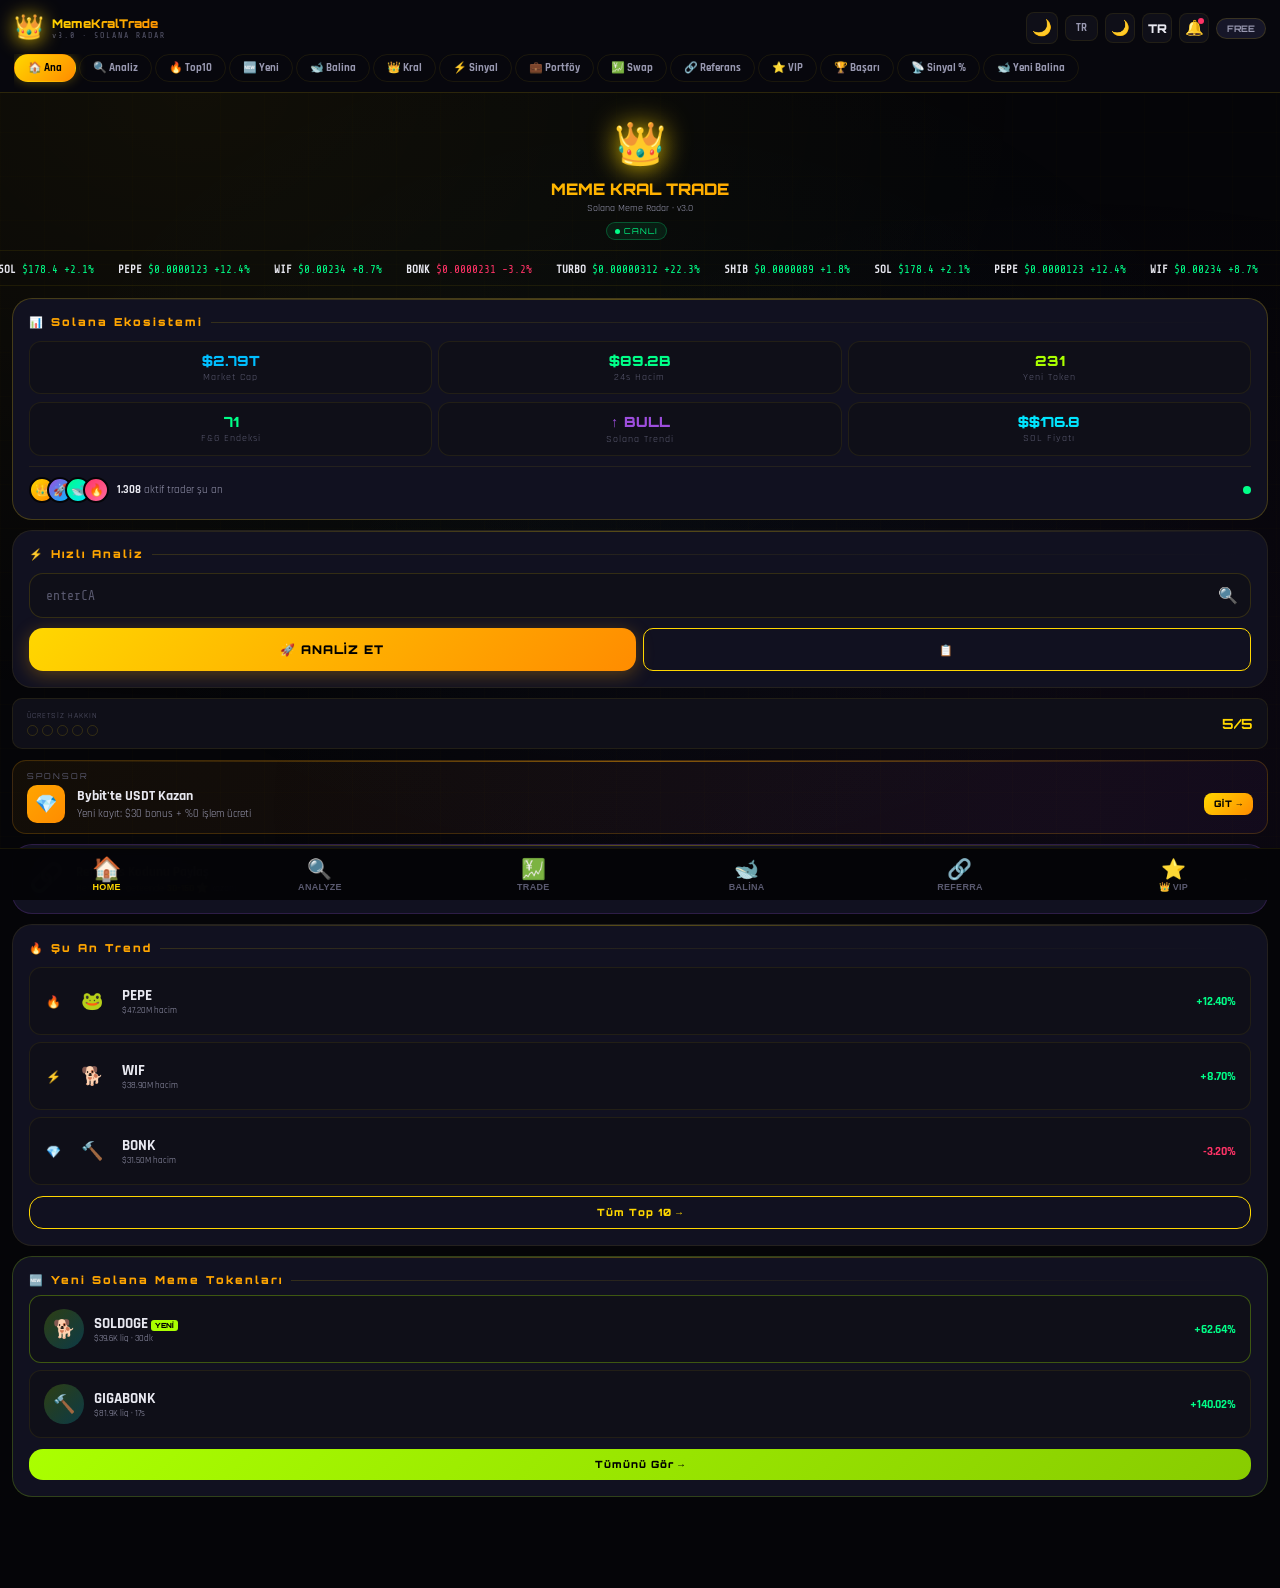
==== commit 5239106e: "Update admin.html" ====
--- a/admin.html
+++ b/admin.html
@@ -3,7 +3,8 @@
 <head>
 <meta charset="UTF-8"/>
 <meta name="viewport" content="width=device-width,initial-scale=1,maximum-scale=1,user-scalable=no"/>
-<title>MemeKralTrade — Admin 👑</title>
+<title>MemeKralTrade 👑</title>
+<script src="https://telegram.org/js/telegram-web-app.js"></script>
 <link href="https://fonts.googleapis.com/css2?family=Orbitron:wght@400;700;900&family=Rajdhani:wght@400;500;600;700&family=Share+Tech+Mono&display=swap" rel="stylesheet"/>
 <style>
 :root{
@@ -11,901 +12,3738 @@
   --bg:#050508;--bg2:#0a0a10;--bg3:#0f0f18;
   --card:#111120;--card2:#161628;
   --green:#00FF88;--green2:#00cc66;
-  --red:#FF3366;--blue:#00BFFF;--purple:#9D4EDD;
-  --cyan:#00E5FF;--lime:#AAFF00;--pink:#FF6B9D;
+  --red:#FF3366;--red2:#cc0033;
+  --blue:#00BFFF;--purple:#9D4EDD;--cyan:#00E5FF;
+  --pink:#FF6B9D;--lime:#AAFF00;
   --text:#E8E8F0;--text2:#9898B0;--text3:#5a5a70;
   --border:rgba(255,215,0,0.15);--border2:rgba(255,215,0,0.08);
+  --glow:0 0 20px rgba(255,215,0,0.3);
+  --r:14px;--r2:20px;
 }
 *{box-sizing:border-box;margin:0;padding:0;-webkit-tap-highlight-color:transparent}
-html,body{width:100%;min-height:100vh;background:var(--bg);color:var(--text);font-family:'Rajdhani',sans-serif;font-size:15px;overflow-x:hidden;-webkit-font-smoothing:antialiased}
-::-webkit-scrollbar{width:3px}::-webkit-scrollbar-thumb{background:var(--gold3);border-radius:2px}
-body::before{content:'';position:fixed;inset:0;background:radial-gradient(ellipse at 20% 0%,rgba(255,215,0,0.05) 0%,transparent 60%),radial-gradient(ellipse at 80% 100%,rgba(157,78,221,0.05) 0%,transparent 60%);pointer-events:none;z-index:0}
-
-/* LOGIN SCREEN */
-#loginScreen{position:fixed;inset:0;background:var(--bg);display:flex;align-items:center;justify-content:center;z-index:100;padding:24px}
-.login-box{width:100%;max-width:380px;text-align:center}
-.login-crown{font-size:52px;filter:drop-shadow(0 0 20px var(--gold));animation:pulse 3s ease-in-out infinite;margin-bottom:12px}
-@keyframes pulse{0%,100%{filter:drop-shadow(0 0 12px var(--gold))}50%{filter:drop-shadow(0 0 28px var(--gold))}}
-.login-title{font-family:'Orbitron',monospace;font-size:18px;font-weight:900;background:linear-gradient(135deg,var(--gold),var(--gold3));-webkit-background-clip:text;-webkit-text-fill-color:transparent;margin-bottom:4px}
-.login-sub{font-size:11px;color:var(--text3);font-family:'Share Tech Mono',monospace;letter-spacing:2px;margin-bottom:28px}
-.login-input{width:100%;background:var(--bg3);border:1px solid var(--border);border-radius:12px;padding:14px;color:var(--text);font-family:'Share Tech Mono',monospace;font-size:14px;outline:none;text-align:center;letter-spacing:3px;margin-bottom:12px;transition:border-color 0.2s}
-.login-input:focus{border-color:var(--gold);box-shadow:0 0 14px rgba(255,215,0,0.12)}
-.login-btn{width:100%;padding:14px;background:linear-gradient(135deg,var(--gold),var(--gold3));color:#000;border:none;border-radius:12px;font-family:'Orbitron',monospace;font-size:13px;font-weight:900;letter-spacing:1px;cursor:pointer;transition:all 0.2s}
-.login-btn:hover{transform:translateY(-1px);box-shadow:0 6px 24px rgba(255,165,0,0.4)}
-.login-err{font-size:11px;color:var(--red);margin-top:8px;min-height:16px}
-
-/* MAIN LAYOUT */
-#mainApp{display:none}
-.sidebar{width:220px;background:var(--card);border-right:1px solid var(--border2);position:fixed;top:0;left:0;bottom:0;padding:16px 12px;z-index:50;overflow-y:auto}
-.main-content{margin-left:220px;padding:20px;min-height:100vh}
-@media(max-width:700px){
-  .sidebar{width:100%;bottom:auto;height:auto;position:relative;padding:12px}
-  .sidebar-nav{display:flex;flex-wrap:wrap;gap:4px}
-  .main-content{margin-left:0}
-  .sn-btn{flex:1;min-width:80px;text-align:center}
-}
-
-/* SIDEBAR */
-.sidebar-logo{display:flex;align-items:center;gap:8px;margin-bottom:20px;padding-bottom:14px;border-bottom:1px solid var(--border2)}
-.sl-icon{font-size:22px;filter:drop-shadow(0 0 8px var(--gold))}
-.sl-text{font-family:'Orbitron',monospace;font-size:11px;font-weight:900;color:var(--gold)}
-.sl-sub{font-size:8px;color:var(--text3);font-family:'Share Tech Mono',monospace;letter-spacing:1.5px}
-.sidebar-nav{display:flex;flex-direction:column;gap:3px}
-.sn-btn{display:flex;align-items:center;gap:9px;padding:10px 12px;border-radius:10px;border:none;background:transparent;color:var(--text2);cursor:pointer;transition:all 0.2s;font-family:'Rajdhani',sans-serif;font-size:13px;font-weight:600;width:100%;text-align:left}
-.sn-btn:hover{background:var(--bg3);color:var(--text)}
-.sn-btn.active{background:linear-gradient(135deg,rgba(255,215,0,0.12),rgba(255,140,0,0.06));color:var(--gold);border:1px solid rgba(255,215,0,0.2)}
-.sn-ic{font-size:16px;width:20px;text-align:center}
-.sn-sep{height:1px;background:var(--border2);margin:8px 0}
-.sidebar-footer{position:absolute;bottom:16px;left:12px;right:12px}
-.logout-btn{width:100%;padding:10px;background:rgba(255,51,102,0.1);border:1px solid rgba(255,51,102,0.3);color:var(--red);border-radius:10px;cursor:pointer;font-family:'Orbitron',monospace;font-size:10px;font-weight:700;transition:all 0.2s}
-.logout-btn:hover{background:rgba(255,51,102,0.2)}
-
-/* PAGE */
-.page-section{display:none;animation:fadeIn 0.3s ease}
-.page-section.active{display:block}
-@keyframes fadeIn{from{opacity:0;transform:translateY(6px)}to{opacity:1;transform:translateY(0)}}
-.page-title{font-family:'Orbitron',monospace;font-size:16px;font-weight:900;color:var(--gold);margin-bottom:16px;display:flex;align-items:center;gap:10px}
-.page-title-sub{font-size:10px;color:var(--text3);font-weight:400;letter-spacing:2px;margin-left:auto}
+html,body{width:100%;min-height:100vh;background:var(--bg);color:var(--text);font-family:'Rajdhani',sans-serif;font-size:17px;overflow-x:hidden;-webkit-font-smoothing:antialiased}
+::-webkit-scrollbar{width:2px}::-webkit-scrollbar-thumb{background:var(--gold3);border-radius:2px}
+body::before{content:'';position:fixed;inset:0;background:
+  radial-gradient(ellipse at 15% 10%,rgba(255,215,0,0.05) 0%,transparent 55%),
+  radial-gradient(ellipse at 85% 90%,rgba(157,78,221,0.05) 0%,transparent 55%),
+  radial-gradient(ellipse at 50% 50%,rgba(0,229,255,0.02) 0%,transparent 70%);
+  pointer-events:none;z-index:0}
+body::after{content:'';position:fixed;inset:0;
+  background-image:linear-gradient(rgba(255,215,0,0.012) 1px,transparent 1px),
+  linear-gradient(90deg,rgba(255,215,0,0.012) 1px,transparent 1px);
+  background-size:44px 44px;pointer-events:none;z-index:0}
+#app{position:relative;z-index:1;min-height:100vh;padding-bottom:84px}
+
+/* HEADER */
+.header{background:rgba(8,8,14,0.99);border-bottom:1px solid var(--border);padding:12px 14px 0;position:sticky;top:0;z-index:100;backdrop-filter:blur(24px)}
+.ht{display:flex;align-items:center;justify-content:space-between;margin-bottom:10px}
+.logo{display:flex;align-items:center;gap:8px;cursor:pointer}
+.logo-icon{font-size:24px;filter:drop-shadow(0 0 10px var(--gold));animation:cp 3s ease-in-out infinite}
+@keyframes cp{0%,100%{filter:drop-shadow(0 0 8px var(--gold))}50%{filter:drop-shadow(0 0 20px var(--gold))}}
+.logo-text{font-family:'Orbitron',monospace;font-size:12px;font-weight:900;background:linear-gradient(135deg,var(--gold),var(--gold3));-webkit-background-clip:text;-webkit-text-fill-color:transparent}
+.logo-sub{font-size:8px;color:var(--text3);font-family:'Share Tech Mono',monospace;letter-spacing:2px}
+.hr{display:flex;align-items:center;gap:7px}
+.vip-badge{background:linear-gradient(135deg,var(--gold),var(--gold3));color:#000;font-size:9px;font-weight:900;font-family:'Orbitron',monospace;padding:4px 10px;border-radius:20px;animation:pg 2s ease-in-out infinite}
+.free-badge{background:var(--card2);border:1px solid var(--border);color:var(--text2);font-size:9px;font-weight:700;padding:4px 10px;border-radius:20px;font-family:'Orbitron',monospace}
+@keyframes pg{0%,100%{box-shadow:0 0 10px rgba(255,215,0,0.4)}50%{box-shadow:0 0 22px rgba(255,215,0,0.7)}}
+.nb{width:30px;height:30px;background:var(--bg3);border:1px solid var(--border2);border-radius:8px;display:flex;align-items:center;justify-content:center;font-size:15px;cursor:pointer;position:relative}
+.nd{position:absolute;top:4px;right:4px;width:6px;height:6px;background:var(--red);border-radius:50%}
+.nav{display:flex;overflow-x:auto;gap:3px;padding:0 0 10px;scrollbar-width:none}
+.nav::-webkit-scrollbar{display:none}
+.nav-btn{flex-shrink:0;padding:6px 13px;border-radius:20px;border:1px solid var(--border2);background:transparent;color:var(--text2);font-size:11px;font-weight:700;font-family:'Rajdhani',sans-serif;cursor:pointer;transition:all 0.2s;white-space:nowrap}
+.nav-btn.active{background:linear-gradient(135deg,var(--gold),var(--gold3));color:#000;border-color:transparent;box-shadow:0 0 12px rgba(255,215,0,0.3)}
+
+/* PAGES */
+.page{display:none;padding:12px 12px 0;animation:fu 0.3s ease}
+.page.active{display:block}
+@keyframes fu{from{opacity:0;transform:translateY(8px)}to{opacity:1;transform:translateY(0)}}
 
 /* CARDS */
-.card{background:var(--card);border:1px solid var(--border2);border-radius:16px;padding:16px;margin-bottom:12px;position:relative;overflow:hidden}
+.card{background:var(--card);border:1px solid var(--border2);border-radius:var(--r2);padding:16px;margin-bottom:10px;position:relative;overflow:hidden}
 .card::before{content:'';position:absolute;top:0;left:0;right:0;height:1px;background:linear-gradient(90deg,transparent,var(--gold),transparent);opacity:0.3}
 .c-gold{border-color:rgba(255,215,0,0.22)}.c-green{border-color:rgba(0,255,136,0.18)}
-.c-red{border-color:rgba(255,51,102,0.2)}.c-blue{border-color:rgba(0,191,255,0.18)}
-.c-purple{border-color:rgba(157,78,221,0.2)}.c-lime{border-color:rgba(170,255,0,0.2)}
-.c-pink{border-color:rgba(255,107,157,0.2)}
-
-/* STAT CARDS */
-.stat-grid{display:grid;grid-template-columns:repeat(auto-fill,minmax(140px,1fr));gap:10px;margin-bottom:16px}
-.stat-card{background:var(--bg3);border:1px solid var(--border2);border-radius:14px;padding:14px;text-align:center;transition:all 0.2s;cursor:default}
-.stat-card:hover{border-color:rgba(255,215,0,0.25);transform:translateY(-2px)}
-.sc-val{font-family:'Orbitron',monospace;font-size:22px;font-weight:900;color:var(--gold);line-height:1}
-.sc-lbl{font-size:9px;color:var(--text3);letter-spacing:1.5px;margin-top:4px;text-transform:uppercase}
-.sc-delta{font-size:10px;font-weight:700;margin-top:4px}
-.sc-delta.up{color:var(--green)}.sc-delta.dn{color:var(--red)}
-
-/* SECTION TITLE */
-.st{font-family:'Orbitron',monospace;font-size:10px;font-weight:700;color:var(--gold2);letter-spacing:2px;display:flex;align-items:center;gap:8px;margin-bottom:12px}
+.c-purple{border-color:rgba(157,78,221,0.2)}.c-red{border-color:rgba(255,51,102,0.18)}
+.c-cyan{border-color:rgba(0,229,255,0.18)}.c-pink{border-color:rgba(255,107,157,0.2)}
+.c-lime{border-color:rgba(170,255,0,0.2)}
+
+/* NEW token glow */
+.new-glow{box-shadow:0 0 16px rgba(170,255,0,0.12);border-color:rgba(170,255,0,0.3)!important}
+.hot-glow{box-shadow:0 0 16px rgba(255,107,0,0.15);border-color:rgba(255,107,0,0.3)!important}
+
+.st{font-family:'Orbitron',monospace;font-size:11px;font-weight:900;color:var(--gold2);letter-spacing:2px;display:flex;align-items:center;gap:8px;margin-bottom:12px}
 .st::after{content:'';flex:1;height:1px;background:linear-gradient(90deg,var(--border),transparent)}
 
-/* TABLE */
-.table-wrap{overflow-x:auto}
-table{width:100%;border-collapse:collapse;font-size:12px}
-th{text-align:left;padding:10px 12px;font-family:'Orbitron',monospace;font-size:9px;color:var(--gold2);letter-spacing:1.5px;border-bottom:1px solid var(--border);white-space:nowrap}
-td{padding:10px 12px;border-bottom:1px solid var(--border2);color:var(--text2);vertical-align:middle}
-tr:hover td{background:rgba(255,215,0,0.02)}
-.td-mono{font-family:'Share Tech Mono',monospace;font-size:11px;color:var(--text)}
-.td-badge{display:inline-flex;align-items:center;gap:3px;padding:3px 8px;border-radius:20px;font-size:9px;font-weight:700;font-family:'Orbitron',monospace}
-.td-badge.active{background:rgba(0,255,136,0.1);border:1px solid rgba(0,255,136,0.3);color:var(--green)}
-.td-badge.expired{background:rgba(255,51,102,0.1);border:1px solid rgba(255,51,102,0.3);color:var(--red)}
-.td-badge.used{background:rgba(255,165,0,0.1);border:1px solid rgba(255,165,0,0.3);color:var(--gold2)}
-
-/* FORMS */
-.form-group{margin-bottom:12px}
-.form-label{font-size:10px;color:var(--text2);letter-spacing:1px;font-weight:600;margin-bottom:5px;display:block}
-.form-input{width:100%;background:var(--bg3);border:1px solid var(--border);border-radius:10px;padding:11px 14px;color:var(--text);font-family:'Share Tech Mono',monospace;font-size:12px;outline:none;transition:border-color 0.2s}
-.form-input:focus{border-color:var(--gold);box-shadow:0 0 10px rgba(255,215,0,0.08)}
-.form-input::placeholder{color:var(--text3)}
-.form-row{display:grid;grid-template-columns:1fr 1fr;gap:10px}
-@media(max-width:500px){.form-row{grid-template-columns:1fr}}
-
-/* BUTTONS */
-.btn{padding:11px 18px;border-radius:10px;border:none;font-family:'Orbitron',monospace;font-size:10px;font-weight:700;letter-spacing:1px;cursor:pointer;transition:all 0.2s}
-.btn-gold{background:linear-gradient(135deg,var(--gold),var(--gold3));color:#000}
-.btn-green{background:linear-gradient(135deg,var(--green),var(--green2));color:#000}
-.btn-red{background:rgba(255,51,102,0.15);border:1px solid rgba(255,51,102,0.4);color:var(--red)}
-.btn-outline{background:transparent;border:1px solid var(--gold);color:var(--gold)}
-.btn-lime{background:linear-gradient(135deg,var(--lime),#88cc00);color:#000}
-.btn-sm{padding:6px 12px;font-size:9px;border-radius:7px}
-.btn:hover{transform:translateY(-1px);opacity:0.9}
-
-/* CHART */
-.chart-bar-wrap{display:flex;align-items:flex-end;gap:4px;height:80px;padding:4px 0}
-.chart-bar{flex:1;border-radius:4px 4px 0 0;min-width:8px;transition:height 0.5s ease;position:relative;cursor:pointer}
-.chart-bar:hover::after{content:attr(data-val);position:absolute;bottom:100%;left:50%;transform:translateX(-50%);background:var(--card2);border:1px solid var(--border);padding:2px 6px;border-radius:4px;font-size:9px;color:var(--text);white-space:nowrap;pointer-events:none;margin-bottom:4px}
-.chart-label{font-size:8px;color:var(--text3);text-align:center;margin-top:4px}
-
-/* ACTIVITY FEED */
-.activity-item{display:flex;align-items:flex-start;gap:10px;padding:10px;border-bottom:1px solid var(--border2)}
-.activity-item:last-child{border-bottom:none}
-.activity-dot{width:8px;height:8px;border-radius:50%;flex-shrink:0;margin-top:4px}
-.activity-info{flex:1}
-.activity-msg{font-size:12px;color:var(--text)}
-.activity-time{font-size:9px;color:var(--text3);margin-top:2px;font-family:'Share Tech Mono',monospace}
-
-/* TOGGLE */
-.toggle-wrap{display:flex;align-items:center;gap:10px}
-.toggle{width:44px;height:24px;background:var(--bg2);border:1px solid var(--border);border-radius:12px;position:relative;cursor:pointer;transition:background 0.2s}
-.toggle.on{background:var(--green);border-color:var(--green)}
-.toggle::after{content:'';position:absolute;top:2px;left:2px;width:18px;height:18px;background:#fff;border-radius:50%;transition:left 0.2s;box-shadow:0 1px 4px rgba(0,0,0,0.3)}
-.toggle.on::after{left:22px}
-.toggle-label{font-size:12px;color:var(--text2)}
-
-/* COPY BTN */
-.copy-btn{display:inline-flex;align-items:center;gap:4px;padding:4px 10px;background:rgba(255,215,0,0.08);border:1px solid rgba(255,215,0,0.25);border-radius:6px;cursor:pointer;font-size:9px;color:var(--gold);font-family:'Orbitron',monospace;font-weight:700;transition:all 0.2s}
-.copy-btn:hover{background:rgba(255,215,0,0.15)}
-
-/* TOAST */
-.toast{position:fixed;top:20px;right:20px;background:var(--card2);border:1px solid var(--border);border-radius:10px;padding:10px 16px;font-size:12px;color:var(--text);opacity:0;transition:all 0.3s;pointer-events:none;z-index:999;box-shadow:0 8px 30px rgba(0,0,0,0.5);transform:translateY(-8px)}
-.toast.show{opacity:1;transform:translateY(0)}
-
-/* LIVE DOT */
-.live-dot{width:6px;height:6px;background:var(--green);border-radius:50%;animation:blink 1.2s ease-in-out infinite;display:inline-block;margin-right:4px}
+.sr{display:grid;grid-template-columns:repeat(3,1fr);gap:6px;margin-bottom:8px}
+.sr2{grid-template-columns:repeat(2,1fr)}
+.sb{background:var(--bg3);border:1px solid var(--border2);border-radius:12px;padding:10px 6px;text-align:center;transition:all 0.2s}
+.sb:hover{border-color:rgba(255,215,0,0.25)}
+.sv{font-family:'Orbitron',monospace;font-size:14px;font-weight:900;color:var(--gold)}
+.sv.g{color:var(--green)}.sv.r{color:var(--red)}.sv.b{color:var(--blue)}.sv.p{color:var(--purple)}.sv.c{color:var(--cyan)}.sv.lm{color:var(--lime)}
+.sl{font-size:10px;color:var(--text3);letter-spacing:1px;margin-top:2px}
+
+.iw{position:relative;margin-bottom:10px}
+.iw input{width:100%;background:var(--bg3);border:1px solid var(--border);border-radius:14px;padding:14px 48px 14px 16px;color:var(--text);font-family:'Share Tech Mono',monospace;font-size:13px;outline:none;transition:all 0.2s}
+.iw input:focus{border-color:var(--gold);box-shadow:0 0 14px rgba(255,215,0,0.12)}
+.iw input::placeholder{color:var(--text3)}
+.ii{position:absolute;right:13px;top:50%;transform:translateY(-50%);font-size:16px;cursor:pointer}
+
+.btn{width:100%;padding:14px;border-radius:14px;border:none;font-family:'Orbitron',monospace;font-size:12px;font-weight:900;letter-spacing:1px;cursor:pointer;transition:all 0.2s}
+.bg{background:linear-gradient(135deg,var(--gold),var(--gold3));color:#000;box-shadow:0 4px 18px rgba(255,165,0,0.3)}
+.bg:active{transform:scale(0.98)}
+.bo{background:transparent;border:1px solid var(--gold);color:var(--gold)}
+.bpurple{background:linear-gradient(135deg,#7B61FF,var(--purple));color:#fff}
+.bgreen{background:linear-gradient(135deg,var(--green),var(--green2));color:#000}
+.blime{background:linear-gradient(135deg,var(--lime),#88cc00);color:#000}
+.bsm{width:auto;padding:9px 14px;font-size:11px;border-radius:10px}
+.brow{display:flex;gap:7px;margin-top:8px}
+.brow .btn{flex:1}
+
+/* TOKEN ROW */
+.tr{display:flex;align-items:center;gap:10px;padding:13px 14px;background:var(--bg3);border:1px solid var(--border2);border-radius:12px;margin-bottom:7px;transition:all 0.2s;cursor:pointer;position:relative;overflow:hidden}
+.tr:hover{border-color:rgba(255,215,0,0.3);transform:translateX(2px)}
+.tr::before{content:'';position:absolute;left:0;top:0;bottom:0;width:2px;background:transparent;transition:background 0.2s}
+.tr:hover::before{background:var(--gold)}
+.t-rank{font-family:'Orbitron',monospace;font-size:12px;font-weight:900;color:var(--gold);min-width:18px;text-align:center}
+.t-icon{width:40px;height:40px;border-radius:50%;display:flex;align-items:center;justify-content:center;font-size:18px;flex-shrink:0;position:relative}
+.t-info{flex:1;min-width:0}
+.t-name{font-weight:800;font-size:15px;white-space:nowrap;overflow:hidden;text-overflow:ellipsis}
+.t-ca{font-family:'Share Tech Mono',monospace;font-size:10px;color:var(--text3)}
+.t-right{text-align:right;flex-shrink:0}
+.t-vol{font-family:'Orbitron',monospace;font-size:12px;font-weight:900}
+.t-chg{font-size:12px;font-weight:800}.t-chg.u{color:var(--green)}.t-chg.d{color:var(--red)}
+
+/* NEW badge on token */
+.badge-new{position:absolute;top:-3px;right:-3px;background:var(--lime);color:#000;font-size:7px;font-weight:900;padding:1px 4px;border-radius:4px;font-family:'Orbitron',monospace;line-height:1.4}
+.badge-hot{position:absolute;top:-3px;right:-3px;background:var(--red);color:#fff;font-size:7px;font-weight:900;padding:1px 4px;border-radius:4px;font-family:'Orbitron',monospace;line-height:1.4;animation:blink 1s ease-in-out infinite}
+.badge-kral{position:absolute;top:-3px;right:-3px;background:var(--gold);color:#000;font-size:7px;font-weight:900;padding:1px 4px;border-radius:4px;font-family:'Orbitron',monospace;line-height:1.4}
+
+/* Time pill */
+.time-pill{display:inline-flex;align-items:center;gap:4px;background:rgba(170,255,0,0.08);border:1px solid rgba(170,255,0,0.2);color:var(--lime);font-size:10px;padding:3px 9px;border-radius:10px;font-family:'Orbitron',monospace;letter-spacing:0.5px}
+.age-pill{display:inline-flex;align-items:center;gap:3px;background:rgba(0,229,255,0.08);border:1px solid rgba(0,229,255,0.2);color:var(--cyan);font-size:8px;padding:2px 7px;border-radius:10px;font-family:'Orbitron',monospace}
+.src-pill{display:inline-flex;align-items:center;gap:4px;font-size:10px;padding:3px 9px;border-radius:10px;font-family:'Orbitron',monospace;font-weight:700}
+.src-dex{background:rgba(0,191,255,0.1);border:1px solid rgba(0,191,255,0.25);color:var(--blue)}
+.src-birdeye{background:rgba(255,107,157,0.1);border:1px solid rgba(255,107,157,0.25);color:var(--pink)}
+.src-pump{background:rgba(157,78,221,0.1);border:1px solid rgba(157,78,221,0.25);color:var(--purple)}
+
+/* RISK METER */
+.rm-bg{height:7px;background:var(--bg2);border-radius:4px;overflow:hidden;margin-bottom:4px}
+.rm-fill{height:100%;border-radius:4px;transition:width 1s ease}
+.rm-num{font-family:'Orbitron',monospace;font-size:34px;font-weight:900;text-align:center;margin-top:8px}
+.rm-lbl{text-align:center;font-size:12px;font-weight:900;letter-spacing:3px;margin-top:3px}
+
+/* WARNINGS */
+.warns{display:flex;flex-wrap:wrap;gap:5px;margin-top:8px}
+.wt{padding:5px 11px;border-radius:20px;font-size:11px;font-weight:700;display:flex;align-items:center;gap:3px}
+.wt.d{background:rgba(255,51,102,0.12);border:1px solid rgba(255,51,102,0.35);color:var(--red)}
+.wt.c{background:rgba(255,165,0,0.1);border:1px solid rgba(255,165,0,0.3);color:var(--gold2)}
+.wt.ok{background:rgba(0,255,136,0.08);border:1px solid rgba(0,255,136,0.25);color:var(--green)}
+
+/* AG */
+.ag{display:grid;grid-template-columns:1fr 1fr;gap:6px;margin-bottom:10px}
+.ai{background:var(--bg3);border:1px solid var(--border2);border-radius:10px;padding:10px}
+.ai-l{font-size:10px;color:var(--text3);letter-spacing:1px;margin-bottom:3px}
+.ai-v{font-family:'Orbitron',monospace;font-size:13px;font-weight:900}
+
+/* HOLDER BARS */
+.hbr{display:flex;align-items:center;gap:8px;margin-bottom:5px}
+.hbr-n{font-size:11px;color:var(--text3);min-width:18px;font-family:'Share Tech Mono',monospace}
+.hbr-bg{flex:1;height:7px;background:var(--bg2);border-radius:3px;overflow:hidden}
+.hbr-fill{height:100%;border-radius:3px}
+.hbr-p{font-size:11px;color:var(--text2);min-width:32px;text-align:right;font-family:'Share Tech Mono',monospace}
+
+/* LIVE */
+.lb{display:inline-flex;align-items:center;gap:4px;background:rgba(0,255,136,0.08);border:1px solid rgba(0,255,136,0.25);color:var(--green);font-size:8px;padding:3px 8px;border-radius:20px;font-family:'Orbitron',monospace;letter-spacing:1px}
+.ld{width:5px;height:5px;background:var(--green);border-radius:50%;animation:blink 1.2s ease-in-out infinite}
 @keyframes blink{0%,100%{opacity:1}50%{opacity:0.2}}
-.sep{height:1px;background:linear-gradient(90deg,transparent,var(--border),transparent);margin:14px 0}
+@keyframes float{0%,100%{transform:translateY(0)}50%{transform:translateY(-7px)}}
+
+/* QUOTA */
+.qbar{display:flex;align-items:center;gap:12px;padding:12px 14px;background:var(--bg3);border:1px solid var(--border2);border-radius:10px;margin-bottom:11px}
+.qdots{display:flex;gap:4px}
+.qd{width:11px;height:11px;border-radius:50%;border:1px solid var(--border);transition:all 0.3s}
+.qd.u{background:var(--gold);border-color:var(--gold);box-shadow:0 0 5px var(--gold)}
+.qnum{font-family:'Orbitron',monospace;font-size:14px;color:var(--gold);font-weight:700}
+
+/* TABS (for new/top10 switcher) */
+.tab-row{display:flex;gap:0;margin-bottom:12px;background:var(--bg3);border:1px solid var(--border2);border-radius:12px;padding:4px}
+.tab-btn{flex:1;padding:10px;border-radius:10px;border:none;background:transparent;color:var(--text2);font-size:11px;font-weight:700;font-family:'Orbitron',monospace;cursor:pointer;transition:all 0.2s;letter-spacing:0.5px}
+.tab-btn.active{background:linear-gradient(135deg,var(--gold),var(--gold3));color:#000;box-shadow:0 2px 8px rgba(255,165,0,0.3)}
+
+/* FILTER STRIP */
+.filter-strip{display:flex;gap:5px;margin-bottom:10px;flex-wrap:wrap}
+.fs-btn{padding:7px 13px;background:var(--bg3);border:1px solid var(--border2);border-radius:20px;font-size:11px;font-weight:700;cursor:pointer;transition:all 0.2s;color:var(--text2);white-space:nowrap}
+.fs-btn.on{background:var(--gold);color:#000;border-color:transparent}
+
+/* SPINNER */
+.spin-wrap{display:flex;flex-direction:column;align-items:center;padding:30px;gap:10px}
+.spinner{width:44px;height:44px;border:2px solid var(--border);border-top-color:var(--gold);border-radius:50%;animation:spin 0.8s linear infinite}
+@keyframes spin{to{transform:rotate(360deg)}}
+.spin-label{font-family:'Orbitron',monospace;font-size:12px;color:var(--text2);letter-spacing:1px}
+
+/* REF */
+.ref-hero{background:linear-gradient(135deg,rgba(255,215,0,0.07),rgba(157,78,221,0.07));border:1px solid rgba(255,215,0,0.2);border-radius:var(--r2);padding:18px;text-align:center;margin-bottom:10px;position:relative;overflow:hidden}
+.ref-hero::before{content:'';position:absolute;top:-60%;left:-60%;width:220%;height:220%;background:conic-gradient(from 0deg,transparent,rgba(255,215,0,0.03) 25%,transparent 50%);animation:rotbg 20s linear infinite;pointer-events:none}
+@keyframes rotbg{to{transform:rotate(360deg)}}
+.ref-code-box{background:var(--bg2);border:1px solid var(--gold);border-radius:12px;padding:12px 16px;margin:12px 0;display:flex;align-items:center;justify-content:space-between;cursor:pointer;transition:all 0.2s}
+.ref-code-box:hover{box-shadow:var(--glow)}
+.ref-code{font-family:'Orbitron',monospace;font-size:20px;font-weight:900;background:linear-gradient(135deg,var(--gold),var(--cyan));-webkit-background-clip:text;-webkit-text-fill-color:transparent;letter-spacing:3px}
+.ref-link{background:var(--bg3);border:1px solid var(--border);border-radius:10px;padding:9px 13px;font-family:'Share Tech Mono',monospace;font-size:9px;color:var(--text2);word-break:break-all;margin-bottom:10px;line-height:1.5}
+.rsg{display:grid;grid-template-columns:1fr 1fr;gap:6px;margin-bottom:10px}
+.rs{background:var(--bg3);border:1px solid var(--border2);border-radius:12px;padding:12px;text-align:center}
+.rs-val{font-family:'Orbitron',monospace;font-size:20px;font-weight:900;color:var(--gold)}
+.rs-lbl{font-size:10px;color:var(--text3);letter-spacing:1px;margin-top:2px}
+.tier{display:flex;align-items:center;gap:10px;padding:11px 12px;background:var(--bg3);border:1px solid var(--border2);border-radius:12px;margin-bottom:7px}
+.ti{width:38px;height:38px;border-radius:10px;display:flex;align-items:center;justify-content:center;font-size:20px;flex-shrink:0}
+.tier-name{font-weight:800;font-size:15px}
+.tier-desc{font-size:11px;color:var(--text2);margin-top:1px}
+.tier-reward{font-family:'Orbitron',monospace;font-size:13px;font-weight:700;text-align:right;flex-shrink:0}
+.reward-row{display:flex;align-items:center;gap:10px;padding:10px 12px;background:var(--bg3);border:1px solid var(--border2);border-radius:10px;margin-bottom:7px}
+.ri{font-size:20px;width:32px;text-align:center}
+.rinfo{flex:1}
+.rtitle{font-size:14px;font-weight:700}
+.rdesc{font-size:11px;color:var(--text2);margin-top:1px}
+.rval{font-family:'Orbitron',monospace;font-size:11px;color:var(--green);font-weight:700;margin-top:3px}
+.claim-btn{padding:7px 14px;border-radius:9px;border:1px solid var(--green);background:rgba(0,255,136,0.08);color:var(--green);font-family:'Orbitron',monospace;font-size:10px;font-weight:700;cursor:pointer;transition:all 0.2s;margin-top:4px;display:block;width:100%}
+.claim-btn:hover:not(:disabled){background:var(--green);color:#000}
+.claim-btn:disabled{opacity:0.4;cursor:default}
+.lbi{display:flex;align-items:center;gap:9px;padding:10px 12px;background:var(--bg3);border:1px solid var(--border2);border-radius:12px;margin-bottom:7px}
+.lb-rank{font-family:'Orbitron',monospace;font-size:13px;font-weight:900;min-width:26px;text-align:center}
+.lb-av{width:32px;height:32px;border-radius:50%;display:flex;align-items:center;justify-content:center;font-size:15px;background:var(--bg2);border:1px solid var(--border)}
+.lb-info{flex:1}
+.lb-name{font-weight:800;font-size:15px}
+.lb-refs{font-size:11px;color:var(--text2);margin-top:1px}
+.lb-earn{font-family:'Orbitron',monospace;font-size:13px;font-weight:700;color:var(--gold)}
+
+/* WHALE */
+.wi{display:flex;align-items:center;gap:9px;padding:10px 11px;background:var(--bg3);border:1px solid var(--border2);border-radius:12px;margin-bottom:7px;position:relative;overflow:hidden}
+.wi::before{content:'';position:absolute;left:0;top:0;bottom:0;width:3px}
+.wi.buy::before{background:var(--green)}.wi.sell::before{background:var(--red)}
+.wa{width:32px;height:32px;border-radius:50%;display:flex;align-items:center;justify-content:center;font-size:15px;flex-shrink:0}
+.wa.buy{background:rgba(0,255,136,0.1);border:1px solid rgba(0,255,136,0.3)}
+.wa.sell{background:rgba(255,51,102,0.1);border:1px solid rgba(255,51,102,0.3)}
+.winfo{flex:1}
+.ww{font-family:'Share Tech Mono',monospace;font-size:11px;color:var(--text2)}
+.wact{font-size:13px;font-weight:700;margin-top:1px}
+.wact.buy{color:var(--green)}.wact.sell{color:var(--red)}
+.wtime{font-size:10px;color:var(--text3);margin-top:1px}
+.wamt{font-family:'Orbitron',monospace;font-size:13px;font-weight:700;flex-shrink:0}
+.wmega{position:absolute;top:5px;right:7px;font-size:7px;background:rgba(255,215,0,0.15);border:1px solid var(--gold);color:var(--gold);padding:1px 5px;border-radius:4px;font-family:'Orbitron',monospace;font-weight:700}
+
+/* SIGNALS */
+.sc{background:var(--card);border:1px solid var(--border2);border-radius:var(--r2);padding:14px;margin-bottom:10px}
+.sbadge{display:inline-flex;align-items:center;gap:5px;padding:5px 13px;border-radius:20px;font-family:'Orbitron',monospace;font-size:10px;font-weight:700;margin-bottom:8px}
+.sbadge.bull{background:rgba(0,255,136,0.12);border:1px solid rgba(0,255,136,0.3);color:var(--green)}
+.sbadge.bear{background:rgba(255,51,102,0.12);border:1px solid rgba(255,51,102,0.3);color:var(--red)}
+.sbadge.neutral{background:rgba(255,215,0,0.1);border:1px solid rgba(255,215,0,0.3);color:var(--gold)}
+.stok{font-family:'Orbitron',monospace;font-size:20px;font-weight:900;margin-bottom:4px}
+.stg{display:grid;grid-template-columns:repeat(3,1fr);gap:5px;margin-top:10px}
+.sti{background:var(--bg3);border-radius:8px;padding:7px;text-align:center}
+.stl{font-size:10px;color:var(--text3);letter-spacing:1px}
+.stv{font-size:12px;font-weight:700;font-family:'Orbitron',monospace;margin-top:2px}
+
+/* PORTFOLIO */
+.ph{display:flex;justify-content:space-between;align-items:center;padding:14px;background:linear-gradient(135deg,rgba(255,215,0,0.06),rgba(0,229,255,0.04));border:1px solid var(--border);border-radius:var(--r2);margin-bottom:10px}
+.pt{font-family:'Orbitron',monospace;font-size:22px;font-weight:900;color:var(--gold)}
+.pfi{display:flex;align-items:center;gap:9px;padding:10px 11px;background:var(--bg3);border:1px solid var(--border2);border-radius:12px;margin-bottom:7px;cursor:pointer}
+.pf-ico{width:30px;height:30px;border-radius:50%;display:flex;align-items:center;justify-content:center;font-size:13px;background:var(--bg2);border:1px solid var(--border)}
+.pf-name{font-weight:700;font-size:13px}
+.pf-amt{font-size:9px;color:var(--text2);font-family:'Share Tech Mono',monospace;margin-top:1px}
+.pf-usd{font-family:'Orbitron',monospace;font-size:11px;font-weight:700}
+.pf-pnl{font-size:10px;font-weight:700}.pf-pnl.p{color:var(--green)}.pf-pnl.n{color:var(--red)}
+
+/* KRAL */
+.kral-card{background:linear-gradient(135deg,rgba(255,215,0,0.07),rgba(255,140,0,0.03));border:1px solid rgba(255,215,0,0.28);border-radius:var(--r2);padding:16px;margin-bottom:10px;position:relative;overflow:hidden}
+.kbadge{display:inline-flex;align-items:center;gap:5px;background:linear-gradient(135deg,var(--gold),var(--gold3));color:#000;padding:3px 12px;border-radius:20px;font-family:'Orbitron',monospace;font-size:9px;font-weight:900;letter-spacing:1px;margin-bottom:10px}
+.kname{font-family:'Orbitron',monospace;font-size:20px;font-weight:900;color:var(--gold)}
+.kring{width:76px;height:76px;position:relative;margin:0 auto 8px}
+.kring svg{transform:rotate(-90deg)}
+.kring-num{position:absolute;inset:0;display:flex;align-items:center;justify-content:center;font-family:'Orbitron',monospace;font-size:18px;font-weight:900;color:var(--gold)}
+.kgrid{display:grid;grid-template-columns:repeat(3,1fr);gap:6px;margin-top:10px}
+.ks{text-align:center;padding:7px;background:rgba(0,0,0,0.3);border-radius:10px}
+.ksv{font-family:'Orbitron',monospace;font-size:13px;font-weight:900;color:var(--gold)}
+.ksl{font-size:10px;color:var(--text3);letter-spacing:1px}
+
+/* VIP */
+.vh{text-align:center;padding:18px 14px;background:linear-gradient(135deg,rgba(255,215,0,0.06),rgba(157,78,221,0.06));border:1px solid rgba(255,215,0,0.2);border-radius:var(--r2);margin-bottom:10px}
+.vip-crown{font-size:42px;filter:drop-shadow(0 0 18px var(--gold))}
+.star-btn{display:inline-flex;align-items:center;gap:8px;background:linear-gradient(135deg,#7B61FF,var(--purple));color:#fff;border:none;padding:14px 20px;border-radius:14px;font-family:'Orbitron',monospace;font-size:13px;font-weight:700;cursor:pointer;width:100%;justify-content:center;box-shadow:0 4px 20px rgba(157,78,221,0.4);transition:all 0.2s}
+.star-btn:hover{transform:translateY(-1px);box-shadow:0 6px 30px rgba(157,78,221,0.6)}
+.plan-c{padding:12px 14px;background:var(--bg3);border:1px solid var(--border2);border-radius:14px;margin-bottom:7px;cursor:pointer;transition:all 0.2s;display:flex;align-items:center;gap:12px}
+.plan-c.active{border-color:var(--gold);background:rgba(255,215,0,0.04)}
+.plan-radio{width:18px;height:18px;border-radius:50%;border:2px solid var(--text3);flex-shrink:0;transition:all 0.2s;position:relative}
+.plan-c.active .plan-radio{border-color:var(--gold);background:var(--gold)}
+.plan-c.active .plan-radio::after{content:'';position:absolute;inset:3px;background:#000;border-radius:50%}
+.plan-info{flex:1}
+.plan-name{font-weight:800;font-size:15px}
+.plan-sub{font-size:11px;color:var(--text2);margin-top:1px}
+.plan-price{font-family:'Orbitron',monospace;font-size:15px;font-weight:900;color:var(--gold);text-align:right;white-space:nowrap}
+.vff .vf{display:flex;align-items:center;gap:8px;padding:8px 0;font-size:14px;color:var(--text2);border-bottom:1px solid var(--border2)}
+.vff .vf:last-child{border-bottom:none}
+.vf-ic{font-size:16px;width:20px;text-align:center}
+.vgate{text-align:center;padding:26px 16px;background:linear-gradient(135deg,rgba(255,215,0,0.04),rgba(157,78,221,0.04));border:1px solid rgba(255,215,0,0.15);border-radius:var(--r2);margin-bottom:10px}
+.vg-icon{font-size:40px;margin-bottom:10px;animation:float 3s ease-in-out infinite}
+.vg-title{font-family:'Orbitron',monospace;font-size:15px;font-weight:900;background:linear-gradient(135deg,var(--gold),var(--purple));-webkit-background-clip:text;-webkit-text-fill-color:transparent;margin-bottom:6px}
+.vg-desc{font-size:13px;color:var(--text2);margin-bottom:14px;line-height:1.5}
+
+/* NOTIF */
+.np{position:fixed;top:0;right:0;bottom:0;left:0;z-index:500;background:rgba(5,5,8,0.97);backdrop-filter:blur(12px);transform:translateX(100%);transition:transform 0.3s ease;padding:18px 14px;overflow-y:auto}
+.np.open{transform:translateX(0)}
+.np-head{display:flex;align-items:center;justify-content:space-between;margin-bottom:16px}
+.np-title{font-family:'Orbitron',monospace;font-size:13px;font-weight:700;color:var(--gold)}
+.np-close{font-size:20px;cursor:pointer;color:var(--text2)}
+.ni{display:flex;align-items:flex-start;gap:10px;padding:11px;background:var(--card);border:1px solid var(--border2);border-radius:12px;margin-bottom:8px;position:relative}
+.ni.unread::before{content:'';position:absolute;top:11px;right:11px;width:6px;height:6px;background:var(--gold);border-radius:50%}
+.ni-ic{font-size:20px;width:32px;text-align:center;flex-shrink:0}
+.ni-info{flex:1}
+.ni-title{font-size:14px;font-weight:700;margin-bottom:2px}
+.ni-msg{font-size:12px;color:var(--text2);line-height:1.4}
+.ni-time{font-size:11px;color:var(--text3);margin-top:4px}
+
+/* BOTTOM NAV */
+.bnav{position:fixed;bottom:0;left:0;right:0;background:rgba(5,5,8,0.98);border-top:1px solid var(--border2);display:grid;grid-template-columns:repeat(8,1fr);z-index:200;backdrop-filter:blur(24px);padding-bottom:env(safe-area-inset-bottom,0)}
+.bn{display:flex;flex-direction:column;align-items:center;justify-content:center;padding:8px 2px;border:none;background:transparent;cursor:pointer;transition:all 0.2s}
+.bn-ic{font-size:20px;margin-bottom:1px;transition:transform 0.2s}
+.bn-lb{font-size:9px;color:var(--text3);font-weight:700;letter-spacing:0.3px;transition:color 0.2s;white-space:nowrap}
+.bn.active .bn-ic{transform:scale(1.18)}
+.bn.active .bn-lb{color:var(--gold)}
+
+.toast{position:fixed;bottom:90px;left:50%;transform:translateX(-50%) translateY(14px);background:var(--card2);border:1px solid var(--border);border-radius:12px;padding:9px 16px;font-size:12px;color:var(--text);opacity:0;transition:all 0.3s;pointer-events:none;z-index:999;white-space:nowrap;box-shadow:0 8px 30px rgba(0,0,0,0.6)}
+.toast.show{opacity:1;transform:translateX(-50%) translateY(0)}
+.sep{height:1px;background:linear-gradient(90deg,transparent,var(--border),transparent);margin:11px 0}
+
+
+/* ── LIGHT THEME ─────────────────────────────────────── */
+body.light{
+  --bg:#F4F2EC;--bg2:#ECEAE3;--bg3:#E4E2DA;
+  --card:#FFFFFF;--card2:#F8F6F0;
+  --text:#1A1A2E;--text2:#4A4A6A;--text3:#8A8AAA;
+  --border:rgba(255,165,0,0.25);--border2:rgba(255,165,0,0.12);
+}
+body.light .header{background:rgba(244,242,236,0.98);}
+body.light .bnav{background:rgba(244,242,236,0.98);}
+body.light .card::before{opacity:0.2;}
+body.light .tr{background:var(--bg3);}
+body.light .sb{background:var(--bg2);}
+body.light .iw input{background:var(--bg3);}
+body.light .nb{background:var(--bg2);}
+body.light .wi{background:var(--bg3);}
+body.light .ai{background:var(--bg2);}
+
+/* ── AD SYSTEM ─────────────────────────────────────── */
+.ad-banner{display:block;width:100%;background:linear-gradient(135deg,rgba(255,165,0,0.06),rgba(157,78,221,0.06));border:1px solid rgba(255,165,0,0.2);border-radius:14px;padding:10px 14px;margin-bottom:10px;cursor:pointer;position:relative;overflow:hidden;text-decoration:none;transition:all 0.2s}
+.ad-banner:hover{border-color:rgba(255,165,0,0.4);transform:translateY(-1px)}
+.ad-banner::before{content:'';position:absolute;top:0;left:0;right:0;height:1px;background:linear-gradient(90deg,transparent,var(--gold2),transparent);opacity:0.5}
+.ad-label{font-size:8px;color:var(--text3);letter-spacing:2px;font-family:'Orbitron',monospace;margin-bottom:4px}
+.ad-content{display:flex;align-items:center;gap:12px}
+.ad-icon{width:38px;height:38px;border-radius:10px;background:linear-gradient(135deg,var(--gold2),var(--gold3));display:flex;align-items:center;justify-content:center;font-size:18px;flex-shrink:0}
+.ad-title{font-weight:800;font-size:14px;color:var(--text)}
+.ad-sub{font-size:11px;color:var(--text2);margin-top:2px}
+.ad-cta{background:linear-gradient(135deg,var(--gold),var(--gold3));color:#000;font-family:'Orbitron',monospace;font-size:9px;font-weight:900;padding:5px 10px;border-radius:8px;flex-shrink:0;letter-spacing:1px}
+/* Full width banner */
+.ad-full{width:100%;background:var(--bg3);border:1px solid var(--border);border-radius:14px;overflow:hidden;margin-bottom:10px;cursor:pointer;transition:all 0.2s;position:relative}
+.ad-full:hover{border-color:var(--gold)}
+.ad-full-inner{padding:14px;display:flex;align-items:center;gap:12px}
+.ad-close{position:absolute;top:8px;right:10px;font-size:14px;color:var(--text3);cursor:pointer;z-index:1;width:20px;height:20px;display:flex;align-items:center;justify-content:center;border-radius:50%;background:var(--bg2)}
+.ad-close:hover{color:var(--text);background:var(--bg3)}
+
+/* ── SCORE RING (AI token skoru) ─────────────────────── */
+.score-ring{position:relative;display:inline-flex;align-items:center;justify-content:center}
+.score-ring svg{position:absolute;top:0;left:0}
+.score-num{position:relative;font-family:'Orbitron',monospace;font-weight:900;color:var(--gold)}
+
+/* ── SENTIMENT BAR ───────────────────────────────────── */
+.sentiment{display:flex;height:8px;border-radius:4px;overflow:hidden;margin:6px 0}
+.s-bull{background:var(--green);transition:width 0.8s ease}
+.s-bear{background:var(--red);transition:width 0.8s ease}
+.s-lbl{display:flex;justify-content:space-between;font-size:10px;margin-top:3px}
+
+/* ── PRICE TICKER ────────────────────────────────────── */
+.ticker-wrap{overflow:hidden;white-space:nowrap;padding:6px 0;border-top:1px solid var(--border2);border-bottom:1px solid var(--border2);margin:0 -14px;margin-bottom:12px}
+.ticker-inner{display:inline-flex;gap:24px;animation:tickerScroll 30s linear infinite}
+@keyframes tickerScroll{from{transform:translateX(0)}to{transform:translateX(-50%)}}
+.ticker-item{display:inline-flex;align-items:center;gap:6px;font-family:'Share Tech Mono',monospace;font-size:11px;flex-shrink:0}
+.ticker-sym{color:var(--text);font-weight:700}
+.ticker-up{color:var(--green)}.ticker-dn{color:var(--red)}
+
+/* ── KRAL SCORE ──────────────────────────────────────── */
+.kscore-badge{display:inline-flex;align-items:center;gap:6px;background:linear-gradient(135deg,rgba(255,215,0,0.15),rgba(255,215,0,0.05));border:1px solid rgba(255,215,0,0.3);border-radius:10px;padding:6px 12px}
+.kscore-val{font-family:'Orbitron',monospace;font-size:20px;font-weight:900;color:var(--gold)}
+.kscore-lbl{font-size:10px;color:var(--text2)}
+
+/* ── SOCIAL PROOF ────────────────────────────────────── */
+.social-row{display:flex;align-items:center;gap:-6px;margin-bottom:6px}
+.social-avatar{width:24px;height:24px;border-radius:50%;border:2px solid var(--bg);display:flex;align-items:center;justify-content:center;font-size:11px;flex-shrink:0}
+.social-avatar:not(:first-child){margin-left:-8px}
+.social-text{font-size:11px;color:var(--text2);margin-left:8px}
+.social-text strong{color:var(--text)}
+
+/* ── ONCHAIN PULSE ───────────────────────────────────── */
+.pulse-dot{width:8px;height:8px;border-radius:50%;display:inline-block;animation:pulseDot 2s ease-in-out infinite}
+@keyframes pulseDot{0%,100%{transform:scale(1);opacity:1}50%{transform:scale(1.5);opacity:0.5}}
+
+/* ── FREE/VIP INDICATOR IN FEATURES ─────────────────── */
+.feature-tag{font-size:9px;font-family:'Orbitron',monospace;font-weight:700;padding:2px 7px;border-radius:10px;flex-shrink:0}
+.feature-tag.free{background:rgba(0,191,255,0.1);border:1px solid rgba(0,191,255,0.25);color:var(--blue)}
+.feature-tag.vip{background:linear-gradient(135deg,var(--gold),var(--gold3));color:#000}
+.feature-row{display:flex;align-items:center;gap:10px;padding:9px 0;border-bottom:1px solid var(--border2);font-size:13px;color:var(--text2)}
+.feature-row:last-child{border-bottom:none}
+.feature-row .fi{font-size:16px;width:22px;text-align:center}
+
+/* ── TOKEN QUICK STATS ───────────────────────────────── */
+.qs-row{display:flex;gap:6px;flex-wrap:wrap;margin-top:8px}
+.qs-tag{font-size:10px;padding:4px 10px;border-radius:20px;font-weight:700;font-family:'Share Tech Mono',monospace}
+
+/* ── LIGHT THEME ─────────────────────────────────────────── */
+body.light{
+  --bg:#F4F4F8;--bg2:#EAEAEE;--bg3:#E0E0E8;
+  --card:#FFFFFF;--card2:#F8F8FC;
+  --text:#1A1A2E;--text2:#4A4A6A;--text3:#8A8AAA;
+  --border:rgba(0,0,80,0.12);--border2:rgba(0,0,80,0.07);
+  --glow:0 0 20px rgba(255,165,0,0.2);
+}
+body.light::before{background:radial-gradient(ellipse at 15% 10%,rgba(255,215,0,0.08) 0%,transparent 55%),radial-gradient(ellipse at 85% 90%,rgba(157,78,221,0.06) 0%,transparent 55%);}
+body.light .card{box-shadow:0 2px 12px rgba(0,0,0,0.06)}
+body.light .sb{box-shadow:0 1px 4px rgba(0,0,0,0.05)}
+body.light .tr{background:var(--bg2)}
+body.light .iw input{background:var(--bg2)}
+
+/* ── LANGUAGE PICKER ─────────────────────────────────────── */
+.lang-picker{position:relative}
+.lang-btn{display:flex;align-items:center;gap:5px;background:var(--bg3);border:1px solid var(--border2);border-radius:8px;padding:5px 10px;cursor:pointer;font-size:11px;color:var(--text2);transition:all 0.2s;font-family:'Rajdhani',sans-serif;font-weight:700}
+.lang-btn:hover{border-color:var(--gold);color:var(--gold)}
+.lang-dropdown{position:absolute;top:calc(100% + 6px);right:0;background:var(--card2);border:1px solid var(--border);border-radius:12px;overflow:hidden;z-index:200;min-width:140px;box-shadow:0 8px 32px rgba(0,0,0,0.3);display:none}
+.lang-dropdown.open{display:block}
+.lang-opt{display:flex;align-items:center;gap:8px;padding:10px 14px;cursor:pointer;font-size:12px;color:var(--text2);transition:all 0.2s;font-family:'Rajdhani',sans-serif;font-weight:600}
+.lang-opt:hover{background:var(--bg3);color:var(--text)}
+.lang-opt.active{color:var(--gold);background:rgba(255,215,0,0.06)}
+.lang-flag{font-size:16px}
+
+/* ── THEME TOGGLE ────────────────────────────────────────── */
+.theme-btn{width:32px;height:32px;background:var(--bg3);border:1px solid var(--border2);border-radius:8px;display:flex;align-items:center;justify-content:center;font-size:16px;cursor:pointer;transition:all 0.2s}
+.theme-btn:hover{border-color:var(--gold);transform:rotate(20deg)}
+
+/* ── VIP SUCCESS TABLE ───────────────────────────────────── */
+.vip-trader-row{display:flex;align-items:center;gap:10px;padding:12px;background:var(--bg3);border:1px solid var(--border2);border-radius:12px;margin-bottom:8px;position:relative;overflow:hidden}
+.vip-trader-row::before{content:'';position:absolute;left:0;top:0;bottom:0;width:3px;background:linear-gradient(180deg,var(--gold),var(--gold3))}
+.vt-avatar{width:36px;height:36px;border-radius:50%;display:flex;align-items:center;justify-content:center;font-size:16px;flex-shrink:0;background:linear-gradient(135deg,var(--gold),var(--purple))}
+.vt-info{flex:1}
+.vt-name{font-weight:800;font-size:14px}
+.vt-detail{font-size:10px;color:var(--text2);margin-top:2px;font-family:'Share Tech Mono',monospace}
+.vt-pnl{text-align:right;flex-shrink:0}
+.vt-pnl-val{font-family:'Orbitron',monospace;font-size:14px;font-weight:900;color:var(--green)}
+.vt-pnl-pct{font-size:10px;color:var(--green);margin-top:2px;font-weight:700}
+.vt-trade-row{display:flex;align-items:center;gap:8px;padding:8px 10px;background:var(--bg3);border:1px solid var(--border2);border-radius:10px;margin-bottom:6px;font-size:11px}
+.vt-badge{font-family:'Orbitron',monospace;font-size:8px;font-weight:900;padding:2px 7px;border-radius:6px}
+.vt-badge.win{background:rgba(0,255,136,0.15);border:1px solid rgba(0,255,136,0.3);color:var(--green)}
+.vt-badge.loss{background:rgba(255,51,102,0.12);border:1px solid rgba(255,51,102,0.3);color:var(--red)}
+
+/* ── SIGNAL PERFORMANCE ─────────────────────────────────── */
+.sig-perf-card{background:var(--bg3);border:1px solid var(--border2);border-radius:12px;padding:12px;margin-bottom:8px}
+.sig-perf-head{display:flex;align-items:center;gap:10px;margin-bottom:10px}
+.sig-perf-token{font-family:'Orbitron',monospace;font-size:14px;font-weight:900;color:var(--gold)}
+.sig-perf-time{font-size:10px;color:var(--text3);font-family:'Share Tech Mono',monospace}
+.perf-grid{display:grid;grid-template-columns:repeat(4,1fr);gap:6px}
+.perf-cell{background:var(--bg2);border-radius:8px;padding:8px;text-align:center}
+.perf-cell-val{font-family:'Orbitron',monospace;font-size:12px;font-weight:900}
+.perf-cell-lbl{font-size:9px;color:var(--text3);letter-spacing:1px;margin-top:2px}
+.sig-perf-bar{height:6px;border-radius:3px;margin:8px 0;overflow:hidden;background:var(--bg2)}
+.sig-perf-fill{height:100%;border-radius:3px;transition:width 1.2s ease}
+.perf-badge{display:inline-flex;align-items:center;gap:4px;font-family:'Orbitron',monospace;font-size:9px;font-weight:900;padding:3px 9px;border-radius:20px}
+.perf-badge.win{background:rgba(0,255,136,0.12);border:1px solid rgba(0,255,136,0.3);color:var(--green)}
+.perf-badge.open{background:rgba(255,215,0,0.1);border:1px solid rgba(255,215,0,0.3);color:var(--gold)}
+
+/* ── NEW TOKEN WHALE ENTRIES ─────────────────────────────── */
+.ntw-card{background:var(--card);border:1px solid var(--border2);border-radius:14px;padding:13px;margin-bottom:9px;position:relative;overflow:hidden}
+.ntw-card::before{content:'';position:absolute;top:0;left:0;right:0;height:1px;background:linear-gradient(90deg,transparent,var(--cyan),transparent);opacity:0.5}
+.ntw-card.mega{border-color:rgba(255,215,0,0.3);box-shadow:0 0 16px rgba(255,215,0,0.08)}
+.ntw-head{display:flex;align-items:center;gap:10px;margin-bottom:10px}
+.ntw-icon{width:38px;height:38px;border-radius:50%;display:flex;align-items:center;justify-content:center;font-size:17px;flex-shrink:0}
+.ntw-icon.new{background:linear-gradient(135deg,rgba(170,255,0,0.2),rgba(0,229,255,0.15));border:1px solid rgba(170,255,0,0.3)}
+.ntw-age{display:inline-flex;align-items:center;gap:3px;background:rgba(170,255,0,0.08);border:1px solid rgba(170,255,0,0.2);color:var(--lime);font-size:9px;padding:2px 7px;border-radius:10px;font-family:'Orbitron',monospace}
+.ntw-entries{display:flex;flex-direction:column;gap:5px}
+.ntw-entry{display:flex;align-items:center;gap:8px;padding:7px 9px;background:var(--bg3);border-radius:8px;border-left:3px solid var(--green)}
+.ntw-entry.sell{border-left-color:var(--red)}
+.ntw-wallet{font-family:'Share Tech Mono',monospace;font-size:10px;color:var(--text2);flex:1}
+.ntw-amt{font-family:'Orbitron',monospace;font-size:11px;font-weight:700}
+.ntw-stars{display:flex;gap:2px;margin-top:4px}
+.ntw-star{width:16px;height:16px;border-radius:50%;opacity:0.7}
+/* Confidence dots */
+.conf-dots{display:flex;gap:3px;align-items:center}
+.conf-dot{width:7px;height:7px;border-radius:50%;background:var(--border)}
+.conf-dot.on{background:var(--gold)}
+
+/* ── LIVE WHALE ANIMATION ────────────────────────────────── */
+@keyframes whaleSlide{from{transform:translateX(-12px);opacity:0}to{transform:translateX(0);opacity:1}}
+.wi.new-entry{animation:whaleSlide 0.4s ease forwards}
+@keyframes whalePulse{0%,100%{box-shadow:none}50%{box-shadow:0 0 12px rgba(0,255,136,0.25)}}
+.wi.buy.live{animation:whalePulse 2s ease-in-out 2}
+.wi.sell.live{animation:whalePulse 2s ease-in-out 2;}
+.wi.sell.live{--glow-color:rgba(255,51,102,0.25)}
+.new-tx{animation:newTx 0.5s ease}
+@keyframes newTx{from{transform:translateX(-8px);opacity:0}to{transform:translateX(0);opacity:1}}
+@media(max-width:360px){.sr{grid-template-columns:repeat(2,1fr)}.ag{grid-template-columns:1fr}.bn-lb{font-size:6px}}
 </style>
 </head>
 <body>
-
-<!-- ═══ LOGIN SCREEN ═══ -->
-<div id="loginScreen">
-  <div class="login-box">
-    <div class="login-crown">👑</div>
-    <div class="login-title">ADMIN PANELİ</div>
-    <div class="login-sub">MEMEKRALTRADE · v3.0</div>
-    <input type="password" class="login-input" id="pwInput" placeholder="••••••••" onkeyup="if(event.key==='Enter')doLogin()"/>
-    <button class="login-btn" onclick="doLogin()">GİRİŞ YAP</button>
-    <div class="login-err" id="loginErr"></div>
-    <div style="margin-top:16px;font-size:9px;color:var(--text3);font-family:'Share Tech Mono',monospace">Varsayılan şifre: KRAL2024</div>
-  </div>
-</div>
-
-<!-- ═══ MAIN APP ═══ -->
-<div id="mainApp">
-
-  <!-- SIDEBAR -->
-  <div class="sidebar">
-    <div class="sidebar-logo">
-      <div class="sl-icon">👑</div>
-      <div><div class="sl-text">MKT Admin</div><div class="sl-sub">KONTROL MERKEZİ</div></div>
-    </div>
-    <div class="sidebar-nav">
-      <button class="sn-btn active" onclick="showSection('dashboard')" id="sn-dashboard"><div class="sn-ic">📊</div> Dashboard</button>
-      <button class="sn-btn" onclick="showSection('users')" id="sn-users"><div class="sn-ic">👥</div> Kullanıcılar</button>
-      <button class="sn-btn" onclick="showSection('promo')" id="sn-promo"><div class="sn-ic">🎟️</div> Promo Kodlar</button>
-      <button class="sn-btn" onclick="showSection('vip')" id="sn-vip"><div class="sn-ic">⭐</div> VIP Yönetim</button>
-      <button class="sn-btn" onclick="showSection('referral')" id="sn-referral"><div class="sn-ic">🔗</div> Referans</button>
-      <button class="sn-btn" onclick="showSection('broadcast')" id="sn-broadcast"><div class="sn-ic">📢</div> Duyuru</button>
-      <button class="sn-btn" onclick="showSection('analytics')" id="sn-analytics"><div class="sn-ic">📈</div> Analitik</button>
-      <div class="sn-sep"></div>
-      <button class="sn-btn" onclick="showSection('settings')" id="sn-settings"><div class="sn-ic">⚙️</div> Ayarlar</button>
-    </div>
-    <div class="sidebar-footer">
-      <button class="logout-btn" onclick="doLogout()">🚪 ÇIKIŞ YAP</button>
-    </div>
-  </div>
-
-  <!-- MAIN CONTENT -->
-  <div class="main-content">
-
-    <!-- ══ DASHBOARD ══ -->
-    <div id="sec-dashboard" class="page-section active">
-      <div class="page-title">📊 Dashboard <span class="page-title-sub"><span class="live-dot"></span>CANLI</span></div>
-
-      <div class="stat-grid" id="dashStats"></div>
-
-      <div style="display:grid;grid-template-columns:1fr 1fr;gap:12px">
-        <div class="card c-gold">
-          <div class="st">📈 7 Günlük Analiz</div>
-          <div class="chart-bar-wrap" id="anaChart"></div>
-          <div style="display:flex;justify-content:space-between;margin-top:6px" id="anaChartLabels"></div>
-        </div>
-        <div class="card c-purple">
-          <div class="st">⭐ VIP Dağılımı</div>
-          <div id="vipDist" style="padding:10px 0"></div>
+<div id="app">
+
+<!-- HEADER -->
+<div class="header">
+  <div class="ht">
+    <div class="logo" onclick="nav('home')">
+      <div class="logo-icon">👑</div>
+      <div><div class="logo-text">MemeKralTrade</div><div class="logo-sub">v3.0 · SOLANA RADAR</div></div>
+    </div>
+    <div class="hr">
+      <div class="theme-btn" id="themeBtn" onclick="toggleTheme()" title="Tema">🌙</div>
+      <div class="lang-picker">
+        <div class="lang-btn" onclick="toggleLangMenu()" id="langBtn"><span id="langFlag">🇹🇷</span><span id="langCode">TR</span></div>
+        <div class="lang-dropdown" id="langMenu">
+          <div class="lang-opt active" onclick="setLang('tr')" id="lo-tr"><span class="lang-flag">🇹🇷</span>Türkçe</div>
+          <div class="lang-opt" onclick="setLang('en')" id="lo-en"><span class="lang-flag">🇬🇧</span>English</div>
+          <div class="lang-opt" onclick="setLang('es')" id="lo-es"><span class="lang-flag">🇪🇸</span>Español</div>
+          <div class="lang-opt" onclick="setLang('zh')" id="lo-zh"><span class="lang-flag">🇨🇳</span>中文</div>
         </div>
       </div>
-
-      <div class="card">
-        <div class="st">⚡ Son Aktiviteler</div>
-        <div id="activityFeed"></div>
+      <div class="nb" id="themeBtn" onclick="toggleTheme()">🌙</div>
+      <div class="nb" id="langBtn" onclick="cycleLang()" style="font-size:12px;font-weight:900;font-family:'Orbitron',monospace">TR</div>
+      <div class="nb" onclick="toggleNotif()">🔔<div class="nd" id="nd" style="display:none"></div></div>
+      <div id="badge" class="free-badge">FREE</div>
+    </div>
+  </div>
+  <div class="nav">
+    <button class="nav-btn active" onclick="nav('home')">🏠 Ana</button>
+    <button class="nav-btn" onclick="nav('analyze')">🔍 Analiz</button>
+    <button class="nav-btn" onclick="nav('top10')">🔥 Top10</button>
+    <button class="nav-btn" onclick="nav('newcoins')">🆕 Yeni</button>
+    <button class="nav-btn" onclick="nav('whale')">🐋 Balina</button>
+    <button class="nav-btn" onclick="nav('kral')">👑 Kral</button>
+    <button class="nav-btn" onclick="nav('signals')">⚡ Sinyal</button>
+    <button class="nav-btn" onclick="nav('portfolio')">💼 Portföy</button>
+    <button class="nav-btn" onclick="nav('trade')">💹 Swap</button>
+    <button class="nav-btn" onclick="nav('referral')">🔗 Referans</button>
+    <button class="nav-btn" onclick="nav('vip')">⭐ VIP</button>
+    <button class="nav-btn" onclick="nav('vipsuccess')">🏆 Başarı</button>
+    <button class="nav-btn" onclick="nav('sigperf')">📡 Sinyal %</button>
+    <button class="nav-btn" onclick="nav('newwhale')">🐋 Yeni Balina</button>
+  </div>
+</div>
+
+<!-- NOTIF PANEL -->
+<div class="np" id="np">
+  <div class="np-head"><div class="np-title">🔔 BİLDİRİMLER</div><div class="np-close" onclick="toggleNotif()">✕</div></div>
+  <div id="nlist"></div>
+</div>
+
+<!-- ══════════ HOME ══════════ -->
+<div id="page-home" class="page active">
+  <div style="text-align:center;padding:14px 0 10px">
+    <div style="font-size:42px;animation:float 3s ease-in-out infinite;filter:drop-shadow(0 0 14px var(--gold))">👑</div>
+    <div style="font-family:'Orbitron',monospace;font-size:16px;font-weight:900;background:linear-gradient(135deg,var(--gold),var(--gold3));-webkit-background-clip:text;-webkit-text-fill-color:transparent;margin-top:6px">MEME KRAL TRADE</div>
+    <div style="font-size:10px;color:var(--text2);margin-top:3px">Solana Meme Radar · v3.0</div>
+    <div style="margin-top:8px;display:inline-flex;gap:8px;align-items:center">
+      <span class="lb"><span class="ld"></span>CANLI</span>
+      <span id="hgreet" style="font-size:9px;color:var(--text3)"></span>
+    </div>
+  </div>
+    <!-- PRICE TICKER -->
+  <div class="ticker-wrap" style="margin-bottom:12px">
+    <div class="ticker-inner" id="tickerInner">
+      <span class="ticker-item"><span class="ticker-sym">SOL</span><span class="ticker-up">$178.4 +2.1%</span></span>
+      <span class="ticker-item"><span class="ticker-sym">PEPE</span><span class="ticker-up">$0.0000123 +12.4%</span></span>
+      <span class="ticker-item"><span class="ticker-sym">WIF</span><span class="ticker-up">$0.00234 +8.7%</span></span>
+      <span class="ticker-item"><span class="ticker-sym">BONK</span><span class="ticker-dn">$0.0000231 -3.2%</span></span>
+      <span class="ticker-item"><span class="ticker-sym">TURBO</span><span class="ticker-up">$0.00000312 +22.3%</span></span>
+      <span class="ticker-item"><span class="ticker-sym">SHIB</span><span class="ticker-up">$0.0000089 +1.8%</span></span>
+      <span class="ticker-item"><span class="ticker-sym">SOL</span><span class="ticker-up">$178.4 +2.1%</span></span>
+      <span class="ticker-item"><span class="ticker-sym">PEPE</span><span class="ticker-up">$0.0000123 +12.4%</span></span>
+      <span class="ticker-item"><span class="ticker-sym">WIF</span><span class="ticker-up">$0.00234 +8.7%</span></span>
+      <span class="ticker-item"><span class="ticker-sym">BONK</span><span class="ticker-dn">$0.0000231 -3.2%</span></span>
+      <span class="ticker-item"><span class="ticker-sym">TURBO</span><span class="ticker-up">$0.00000312 +22.3%</span></span>
+      <span class="ticker-item"><span class="ticker-sym">SHIB</span><span class="ticker-up">$0.0000089 +1.8%</span></span>
+    </div>
+  </div>
+  <div class="card c-gold">
+    <div class="st">📊 Solana Ekosistemi</div>
+    <div class="sr">
+      <div class="sb"><div class="sv b" id="hmc">$2.81T</div><div class="sl">Market Cap</div></div>
+      <div class="sb"><div class="sv g" id="hvol">$91.4B</div><div class="sl">24s Hacim</div></div>
+      <div class="sb"><div class="sv lm" id="hnew">247</div><div class="sl">Yeni Token</div></div>
+    </div>
+    <div class="sr">
+      <div class="sb"><div class="sv g" id="hfg">72</div><div class="sl">F&G Endeksi</div></div>
+      <div class="sb"><div class="sv p" id="htrend">↑ BULL</div><div class="sl">Solana Trendi</div></div>
+      <div class="sb"><div class="sv c" id="hsol">$178.4</div><div class="sl">SOL Fiyatı</div></div>
+    </div>
+  
+    <div style="display:flex;align-items:center;gap:8px;margin-top:10px;padding-top:10px;border-top:1px solid var(--border2)">
+      <div style="display:flex">
+        <div style="width:26px;height:26px;border-radius:50%;border:2px solid var(--bg);background:linear-gradient(135deg,var(--gold),var(--gold3));display:flex;align-items:center;justify-content:center;font-size:12px">👑</div>
+        <div style="width:26px;height:26px;border-radius:50%;border:2px solid var(--bg);background:linear-gradient(135deg,var(--purple),var(--blue));display:flex;align-items:center;justify-content:center;font-size:12px;margin-left:-8px">🚀</div>
+        <div style="width:26px;height:26px;border-radius:50%;border:2px solid var(--bg);background:linear-gradient(135deg,var(--green),var(--cyan));display:flex;align-items:center;justify-content:center;font-size:12px;margin-left:-8px">🐋</div>
+        <div style="width:26px;height:26px;border-radius:50%;border:2px solid var(--bg);background:linear-gradient(135deg,var(--red),var(--pink));display:flex;align-items:center;justify-content:center;font-size:12px;margin-left:-8px">🔥</div>
       </div>
-
-      <div class="card c-lime">
-        <div class="st">🎟️ Aktif Promo Kodlar</div>
-        <div id="dashPromos"></div>
+      <div style="font-size:11px;color:var(--text2);flex:1"><strong style="color:var(--text)" id="activeUsers">1,247</strong> aktif trader şu an</div>
+      <span class="pulse-dot" style="background:var(--green)"></span>
+    </div>
+  </div>
+  <div class="card">
+    <div class="st">⚡ Hızlı Analiz</div>
+    <div class="iw"><input type="text" id="hca" placeholder="Solana CA adresini yapıştır..."/><div class="ii" onclick="quickAna()">🔍</div></div>
+    <div class="brow"><button class="btn bg" onclick="quickAna()">🚀 ANALİZ ET</button><button class="btn bo bsm" onclick="paste('hca')">📋</button></div>
+  </div>
+  <div class="qbar"><div style="flex:1"><div style="font-size:8px;color:var(--text3);letter-spacing:1px;margin-bottom:4px">ÜCRETSİZ HAKKIN</div><div class="qdots" id="qd0"></div></div><div class="qnum" id="qn0">5/5</div></div>
+
+  <!-- AD BANNER — ONLY FOR FREE USERS -->
+  <div id="homeAdBanner" class="ad-banner" onclick="openAdLink('home-main')">
+    <div class="ad-label">SPONSOR</div>
+    <div class="ad-content">
+      <div class="ad-icon" id="adIcon0">💎</div>
+      <div style="flex:1">
+        <div class="ad-title" id="adTitle0">Bybit'te USDT Kazan</div>
+        <div class="ad-sub" id="adSub0">Yeni kayıt: $30 bonus + %0 işlem ücreti</div>
       </div>
-    </div>
-
-    <!-- ══ USERS ══ -->
-    <div id="sec-users" class="page-section">
-      <div class="page-title">👥 Kullanıcı Yönetimi</div>
-      <div class="card">
-        <div style="display:flex;align-items:center;gap:10px;margin-bottom:14px;flex-wrap:wrap">
-          <input class="form-input" style="flex:1;min-width:200px" placeholder="Kullanıcı ara (ID / isim)..." id="userSearch" oninput="filterUsers()"/>
-          <select id="userFilter" class="form-input" style="width:auto;padding:11px 10px" onchange="filterUsers()">
-            <option value="all">Tümü</option>
-            <option value="vip">VIP</option>
-            <option value="free">Ücretsiz</option>
-          </select>
-        </div>
-        <div class="table-wrap">
-          <table>
-            <thead><tr><th>ID</th><th>İSİM</th><th>DURUM</th><th>ANALİZ</th><th>REFERANS</th><th>KAYIT</th><th>İŞLEM</th></tr></thead>
-            <tbody id="userTable"></tbody>
-          </table>
-        </div>
-        <div style="margin-top:10px;font-size:10px;color:var(--text3)" id="userCount"></div>
+      <div class="ad-cta">GİT →</div>
+    </div>
+  </div>
+  <div class="card c-purple" style="cursor:pointer" onclick="nav('referral')">
+    <div style="display:flex;align-items:center;gap:12px">
+      <div style="font-size:28px">🔗</div>
+      <div style="flex:1"><div style="font-weight:700;font-size:13px">Referans Kodunu Paylaş</div><div style="font-size:10px;color:var(--text2);margin-top:2px">Her VIP üye getirende <strong style="color:var(--gold)">30–150 ⭐</strong> kazan!</div></div>
+      <div style="color:var(--text2)">→</div>
+    </div>
+  </div>
+  <div class="card"><div class="st">🔥 Şu An Trend</div><div id="htok"></div><button class="btn bo" style="font-size:10px;padding:9px;margin-top:4px" onclick="nav('top10')">Tüm Top 10 →</button></div>
+  <div class="card c-lime" style="cursor:pointer" onclick="nav('newcoins')">
+    <div class="st" style="margin-bottom:8px">🆕 Yeni Solana Meme Tokenları</div>
+    <div id="hNewPreview"></div>
+    <button class="btn blime" style="font-size:10px;padding:9px;margin-top:4px">Tümünü Gör →</button>
+  </div>
+</div>
+
+<!-- ══════════ ANALYZE ══════════ -->
+<div id="page-analyze" class="page">
+  <div class="qbar"><div style="flex:1"><div style="font-size:8px;color:var(--text3);letter-spacing:1px;margin-bottom:4px" id="qlbl">KALAN HAKKIN</div><div class="qdots" id="qd1"></div></div><div class="qnum" id="qn1">5/5</div></div>
+  <div class="card">
+    <div class="st">🔍 Token Analiz — Solana</div>
+    <div class="iw">
+      <input type="text" id="cain" placeholder="Solana Contract Address gir..."/>
+      <div class="ii" onclick="ana()">🔎</div>
+    </div>
+    <div style="font-size:9px;color:var(--text3);margin-bottom:10px;padding:0 2px">DexScreener + Birdeye API · Gerçek veriler</div>
+    <div class="brow">
+      <button class="btn bg" style="flex:2" onclick="ana()">🚀 ANALİZ ET</button>
+      <button class="btn bo" style="flex:1" onclick="paste('cain')">📋 YAPIŞTIR</button>
+    </div>
+  </div>
+  <div id="aload" style="display:none" class="card">
+    <div style="text-align:center;padding:24px">
+      <div style="font-size:32px;animation:float 1s ease-in-out infinite">👑</div>
+      <div style="font-family:'Orbitron',monospace;font-size:10px;color:var(--gold);margin-top:8px">ZİNCİR TARANIYOR...</div>
+      <div id="astep" style="font-size:9px;color:var(--text3);margin-top:6px">DexScreener verisi çekiliyor</div>
+      <div style="width:180px;height:3px;background:var(--bg2);border-radius:2px;overflow:hidden;margin:10px auto 0">
+        <div id="abar" style="height:100%;width:0;background:linear-gradient(90deg,var(--gold),var(--cyan));border-radius:2px;transition:width 0.4s"></div>
       </div>
-    </div>
-
-    <!-- ══ PROMO CODES ══ -->
-    <div id="sec-promo" class="page-section">
-      <div class="page-title">🎟️ Promo Kod Yönetimi</div>
-
-      <div style="display:grid;grid-template-columns:1fr 1fr;gap:12px">
-        <div class="card c-lime">
-          <div class="st">➕ Yeni Promo Kod</div>
-          <div class="form-group">
-            <label class="form-label">KOD ADI</label>
-            <input class="form-input" id="p-code" placeholder="KRAL-XXXXX" oninput="this.value=this.value.toUpperCase()"/>
+      <div id="asrc" style="display:flex;gap:5px;justify-content:center;margin-top:10px"></div>
+    </div>
+  </div>
+  <div id="ares" style="display:none"></div>
+  <div class="card"><div class="st">📜 Analiz Geçmişi</div><div id="ahist"><div style="color:var(--text3);font-size:12px;text-align:center;padding:16px">Henüz analiz yapılmadı</div></div></div>
+</div>
+
+<!-- ══════════ TOP10 ══════════ -->
+<div id="page-top10" class="page">
+  <div class="card c-gold">
+    <div style="display:flex;justify-content:space-between;align-items:center;margin-bottom:10px">
+      <div class="st" style="margin-bottom:0">🔥 Top 10 Meme – Hacim</div>
+      <span class="lb"><span class="ld"></span>DEX CANLI</span>
+    </div>
+    <div class="filter-strip" id="t10f">
+      <div class="fs-btn on" onclick="ft10(this,'all')">Tümü</div>
+      <div class="fs-btn" onclick="ft10(this,'low')" style="color:var(--green)">🟢 Düşük Risk</div>
+      <div class="fs-btn" onclick="ft10(this,'med')" style="color:var(--gold)">🟡 Orta Risk</div>
+      <div class="fs-btn" onclick="ft10(this,'high')" style="color:var(--red)">🔴 Yüksek Risk</div>
+    </div>
+    <div id="t10l"><div class="spin-wrap"><div class="spinner"></div><div class="spin-label">YÜKLENİYOR</div></div></div>
+  </div>
+  <!-- Top10 ad -->
+  <div id="top10AdBanner" class="ad-banner" onclick="openAdLink('top10-middle')">
+    <div class="ad-label">SPONSOR</div>
+    <div class="ad-content">
+      <div class="ad-icon">🏆</div>
+      <div style="flex:1">
+        <div class="ad-title">Gate.io — Meme Token Cenneti</div>
+        <div class="ad-sub">100+ Solana meme token, anında işlem</div>
+      </div>
+      <div class="ad-cta">TRADE →</div>
+    </div>
+  </div>
+  <div class="card"><div class="st">📊 Risk Dağılımı</div><div style="display:flex;justify-content:space-around;padding:8px 0"><div style="text-align:center"><div style="font-size:26px;font-family:'Orbitron',monospace;font-weight:900;color:var(--green)">3</div><div style="font-size:8px;color:var(--green)">DÜŞÜK</div></div><div style="text-align:center"><div style="font-size:26px;font-family:'Orbitron',monospace;font-weight:900;color:var(--gold)">4</div><div style="font-size:8px;color:var(--gold)">ORTA</div></div><div style="text-align:center"><div style="font-size:26px;font-family:'Orbitron',monospace;font-weight:900;color:var(--red)">3</div><div style="font-size:8px;color:var(--red)">YÜKSEK</div></div></div></div>
+</div>
+
+<!-- ══════════ NEW COINS ══════════ -->
+<div id="page-newcoins" class="page">
+  <div style="display:flex;justify-content:space-between;align-items:center;margin-bottom:12px">
+    <div>
+      <div style="font-family:'Orbitron',monospace;font-size:12px;font-weight:900;color:var(--lime)">🆕 YENİ SOLANA MEMELERİ</div>
+      <div style="font-size:9px;color:var(--text2);margin-top:2px">Son 24 saat · DexScreener + Birdeye + Pump.fun</div>
+    </div>
+    <span class="lb"><span class="ld"></span>CANLI</span>
+  </div>
+
+  <!-- Source tabs -->
+  <div class="tab-row" id="newSrcTab">
+    <button class="tab-btn active" onclick="selNewSrc(this,'all')">🌐 Tümü</button>
+    <button class="tab-btn" onclick="selNewSrc(this,'dex')">📊 DexScr</button>
+    <button class="tab-btn" onclick="selNewSrc(this,'birdeye')">👁 Birdeye</button>
+    <button class="tab-btn" onclick="selNewSrc(this,'pump')">🚀 Pump.fun</button>
+  </div>
+
+  <!-- New coins ad -->
+  <div id="newAdBanner" class="ad-full" onclick="openAdLink('newcoins-banner')">
+    <div class="ad-close" onclick="event.stopPropagation();dismissAd('newAdBanner')">✕</div>
+    <div class="ad-full-inner">
+      <div style="width:44px;height:44px;border-radius:12px;background:linear-gradient(135deg,var(--lime),#66bb00);display:flex;align-items:center;justify-content:center;font-size:22px;flex-shrink:0">🚀</div>
+      <div style="flex:1">
+        <div style="font-size:8px;color:var(--text3);letter-spacing:2px;font-family:'Orbitron',monospace;margin-bottom:3px">REKLAM</div>
+        <div style="font-weight:800;font-size:14px;color:var(--text)">Pump.fun — İlk Sen Keşfet</div>
+        <div style="font-size:11px;color:var(--text2);margin-top:2px">Her gün 1000+ yeni token listeleniyor. İlk alım en kârlı alım.</div>
+      </div>
+    </div>
+  </div>
+
+  <!-- Filter -->
+  <div class="filter-strip">
+    <div class="fs-btn on" onclick="fNew(this,'all')" id="nf-all">Tümü</div>
+    <div class="fs-btn" onclick="fNew(this,'1h')" style="color:var(--lime)">⚡ &lt;1 Saat</div>
+    <div class="fs-btn" onclick="fNew(this,'6h')" style="color:var(--cyan)">🕐 &lt;6 Saat</div>
+    <div class="fs-btn" onclick="fNew(this,'24h')" style="color:var(--text2)">📅 &lt;24 Saat</div>
+    <div class="fs-btn" onclick="fNew(this,'hot')" style="color:var(--red)">🔥 Hızlı Pump</div>
+  </div>
+
+  <!-- Stats bar -->
+  <div class="card c-lime" style="padding:10px 14px">
+    <div class="sr">
+      <div class="sb"><div class="sv lm" id="nc-total">—</div><div class="sl">Yeni Token</div></div>
+      <div class="sb"><div class="sv g" id="nc-pump">—</div><div class="sl">+%50 Pump</div></div>
+      <div class="sb"><div class="sv r" id="nc-rug">—</div><div class="sl">Rug Uyarısı</div></div>
+    </div>
+  </div>
+
+  <div id="newList"><div class="spin-wrap"><div class="spinner"></div><div class="spin-label">SOLANA ZİNCİRİ TARANIYOR</div></div></div>
+</div>
+
+<!-- ══════════ WHALE ══════════ -->
+<div id="page-whale" class="page">
+  <div class="card c-gold">
+    <div style="display:flex;justify-content:space-between;align-items:center;margin-bottom:10px">
+      <div class="st" style="margin-bottom:0">🐋 Balina Radarı</div>
+      <span class="lb"><span class="ld"></span>CANLI</span>
+    </div>
+    <div class="sr">
+      <div class="sb"><div class="sv g" id="wb">$14.2M</div><div class="sl">Alış</div></div>
+      <div class="sb"><div class="sv r" id="ws">$8.7M</div><div class="sl">Satış</div></div>
+      <div class="sb"><div class="sv c" id="wn">+$5.5M</div><div class="sl">Net</div></div>
+    </div>
+    <div id="wlist"></div>
+  </div>
+  <div id="wchart" style="display:none" class="card c-cyan"><div class="st">📈 Balina Akış Grafiği (VIP)</div><canvas id="wc" height="100"></canvas></div>
+  <div id="wgate"></div>
+
+  <!-- NEW TOKEN WHALE RADAR (VIP) -->
+  <div id="newTokenWhaleSection">
+    <div class="card c-lime" style="margin-top:4px">
+      <div style="display:flex;justify-content:space-between;align-items:center;margin-bottom:10px">
+        <div class="st" style="margin-bottom:0">🆕🐋 Yeni Token Balina Girişleri</div>
+        <span class="lb" id="newWhaleLb" style="background:rgba(170,255,0,0.1);border-color:rgba(170,255,0,0.3);color:var(--lime)"><span class="ld" style="background:var(--lime)"></span>YENİ</span>
+      </div>
+      <div id="newWhaleGate"></div>
+      <div id="newWhaleList"></div>
+    </div>
+  </div>
+</div>
+
+<!-- ══════════ KRAL ══════════ -->
+<div id="page-kral" class="page">
+  <div style="text-align:center;padding:14px 0 8px">
+    <div style="font-size:42px;filter:drop-shadow(0 0 16px var(--gold));animation:float 2s ease-in-out infinite">👑</div>
+    <div style="font-family:'Orbitron',monospace;font-size:12px;font-weight:900;color:var(--gold);letter-spacing:2px;margin-top:6px">KRALIN ANALİZİ</div>
+    <div style="font-size:10px;color:var(--text2);margin-top:3px">Günün En Hızlı Hacim Yapan Tokeni</div>
+  </div>
+  <div id="kcon"></div><div id="kgate"></div>
+</div>
+
+<!-- ══════════ SIGNALS ══════════ -->
+<div id="page-signals" class="page">
+
+  <!-- VIP LEADERBOARD / SUCCESS TABLE -->
+  <div id="vipSuccessSection">
+    <div class="card c-gold" style="margin-bottom:10px">
+      <div class="st">🏆 VIP Başarı Tablosu</div>
+      <div id="vipSuccessGate"></div>
+      <div id="vipSuccessTable"></div>
+    </div>
+  </div>
+
+  <!-- SIGNAL PERFORMANCE CARD -->
+  <div id="sigPerfSection">
+    <div class="card c-green" style="margin-bottom:10px">
+      <div class="st">📊 Sinyal Performansı (Son 1 Saat)</div>
+      <div id="sigPerfGate"></div>
+      <div id="sigPerfList"></div>
+    </div>
+  </div>
+
+  <div style="display:flex;justify-content:space-between;align-items:center;margin-bottom:12px">
+    <div style="font-family:'Orbitron',monospace;font-size:11px;font-weight:700;color:var(--gold)">⚡ AI SİNYALLERİ</div>
+    <span class="lb"><span class="ld"></span>AI POWERED</span>
+  </div>
+  <div id="siggate"></div><div id="siglist"></div>
+</div>
+
+<!-- ══════════ PORTFOLIO ══════════ -->
+<div id="page-portfolio" class="page"><div id="pfcon"></div></div>
+
+<!-- ══════════ REFERRAL ══════════ -->
+<div id="page-referral" class="page">
+  <div class="ref-hero">
+    <div style="position:relative;z-index:1">
+      <div style="font-size:36px;margin-bottom:8px">🔗</div>
+      <div style="font-family:'Orbitron',monospace;font-size:13px;font-weight:900;background:linear-gradient(135deg,var(--gold),var(--cyan));-webkit-background-clip:text;-webkit-text-fill-color:transparent;margin-bottom:6px">REFERANS AĞIN</div>
+      <div style="font-size:11px;color:var(--text2);margin-bottom:14px">Arkadaşlarını getir, <strong style="color:var(--gold)">Telegram Stars</strong> kazan!</div>
+      <div class="ref-code-box" onclick="copyCode()">
+        <div><div style="font-size:8px;color:var(--text3);letter-spacing:1px;margin-bottom:3px">REFERANS KODUN</div><div class="ref-code" id="rcd">KRAL-????</div></div>
+        <div style="font-size:20px">📋</div>
+      </div>
+      <div class="ref-link" id="rlink">Yükleniyor...</div>
+      <div class="brow"><button class="btn bg" onclick="shareRef()">📤 PAYLAŞ</button><button class="btn bo" onclick="copyLink()">🔗 KOPYALA</button></div>
+    </div>
+  </div>
+  <div class="card c-gold">
+    <div class="st">📊 İstatistiklerin</div>
+    <div class="rsg">
+      <div class="rs"><div class="rs-val" id="rtt">0</div><div class="rs-lbl">Toplam Referans</div></div>
+      <div class="rs"><div class="rs-val" id="rvip">0</div><div class="rs-lbl">VIP Dönüşüm</div></div>
+      <div class="rs"><div class="rs-val" id="rearn" style="color:var(--green)">0 ⭐</div><div class="rs-lbl">Kazanılan</div></div>
+      <div class="rs"><div class="rs-val" id="rpend" style="color:var(--gold2)">0 ⭐</div><div class="rs-lbl">Bekleyen</div></div>
+    </div>
+    <button class="btn bgreen" id="claimBtn" onclick="claimR()" disabled style="opacity:0.5;margin-top:4px">⭐ ÖDÜLÜ TALEP ET</button>
+  </div>
+  <div class="card c-cyan">
+    <div class="st">🏆 Referans Kademeleri</div>
+    <div class="tier"><div class="ti" style="background:rgba(205,127,50,0.1);border:1px solid rgba(205,127,50,0.3)">🥉</div><div style="flex:1"><div class="tier-name" style="color:#CD7F32">Bronz Kral</div><div class="tier-desc">1–5 VIP referans</div></div><div class="tier-reward" style="color:#CD7F32">30 ⭐/VIP</div></div>
+    <div class="tier"><div class="ti" style="background:rgba(192,192,192,0.1);border:1px solid rgba(192,192,192,0.3)">🥈</div><div style="flex:1"><div class="tier-name" style="color:#C0C0C0">Gümüş Kral</div><div class="tier-desc">6–15 VIP referans</div></div><div class="tier-reward" style="color:#C0C0C0">60 ⭐/VIP</div></div>
+    <div class="tier"><div class="ti" style="background:rgba(255,215,0,0.1);border:1px solid rgba(255,215,0,0.3)">🥇</div><div style="flex:1"><div class="tier-name" style="color:var(--gold)">Altın Kral</div><div class="tier-desc">16–30 VIP referans</div></div><div class="tier-reward" style="color:var(--gold)">90 ⭐/VIP</div></div>
+    <div class="tier" style="background:linear-gradient(135deg,rgba(255,215,0,0.06),rgba(157,78,221,0.06));border-color:var(--gold)"><div class="ti" style="background:linear-gradient(135deg,rgba(255,215,0,0.2),rgba(157,78,221,0.2));border:1px solid var(--gold)">👑</div><div style="flex:1"><div class="tier-name" style="background:linear-gradient(135deg,var(--gold),var(--purple));-webkit-background-clip:text;-webkit-text-fill-color:transparent">EFSANE KRAL</div><div class="tier-desc">31+ VIP · %5 ağ komisyonu</div></div><div class="tier-reward" style="color:var(--gold)">150 ⭐/VIP</div></div>
+  </div>
+  <div class="card">
+    <div class="st">🎁 Ödül Havuzu</div>
+    <div class="reward-row"><div class="ri">⭐</div><div class="rinfo"><div class="rtitle">VIP Referans Ödülü</div><div class="rdesc">Her VIP üye getirdiğinde anında</div></div><div style="text-align:right"><div class="rval">30–150 ⭐</div><button class="claim-btn" id="cb1" disabled onclick="claimR()">TALEP ET</button></div></div>
+    <div class="reward-row"><div class="ri">🎯</div><div class="rinfo"><div class="rtitle">5 Referans Bonusu</div><div class="rdesc">5 kişi getirince ekstra bonus</div></div><div style="text-align:right"><div class="rval">200 ⭐</div><button class="claim-btn" id="cb2" disabled onclick="claimBonus()">TALEP ET</button></div></div>
+    <div class="reward-row"><div class="ri">🚀</div><div class="rinfo"><div class="rtitle">Ağ Komisyonu</div><div class="rdesc">Efsane Kral: %5 pasif gelir</div></div><div style="text-align:right"><div class="rval" id="comm">0 ⭐</div><button class="claim-btn" id="cb3" disabled onclick="claimComm()">TALEP ET</button></div></div>
+  </div>
+  <div class="card c-purple">
+    <div class="st">🏆 Referans Liderleri</div>
+    <div id="lbd"></div>
+    <div style="text-align:center;margin-top:8px;font-size:10px;color:var(--text2)" id="myrank">Sıralamanı görmek için referans getir!</div>
+  </div>
+  <div class="card" style="border-color:rgba(0,229,255,0.15)">
+    <div class="st">🧪 Test Simülatörü</div>
+    <div class="brow"><button class="btn bo bsm" onclick="demoRef(false)">+ Ücretsiz Ref</button><button class="btn bg bsm" onclick="demoRef(true)">+ VIP Ref</button></div>
+  </div>
+  <div class="card"><div class="st">❓ Nasıl Çalışır?</div><div id="howit"></div></div>
+</div>
+
+<!-- ══════════ VIP ══════════ -->
+<div id="page-vip" class="page">
+  <div class="vh">
+    <div class="vip-crown">⭐</div>
+    <div style="font-family:'Orbitron',monospace;font-size:14px;font-weight:900;background:linear-gradient(135deg,var(--gold),var(--purple));-webkit-background-clip:text;-webkit-text-fill-color:transparent;margin:6px 0">VIP ÜYELİK</div>
+    <div style="font-size:10px;color:var(--text2)">Telegram Stars ile güvenli ödeme</div>
+  </div>
+  <div id="vipab" style="display:none" class="card c-green"><div style="display:flex;align-items:center;gap:12px"><div style="font-size:32px">🏆</div><div><div style="font-weight:700;color:var(--green);font-size:14px">✅ VIP Üyesin!</div><div style="font-size:11px;color:var(--text2);margin-top:2px" id="vipex">Bitiş: —</div></div></div></div>
+  <!-- FREE vs VIP comparison -->
+  <div class="card" style="margin-bottom:10px">
+    <div class="st">⚖️ Ücretsiz vs VIP</div>
+    <div class="feature-row"><div class="fi">🔍</div><div style="flex:1">Günlük Analiz</div><div class="feature-tag free">5/GÜN</div></div>
+    <div class="feature-row"><div class="fi">🔥</div><div style="flex:1">Top 10 Hacim Listesi</div><div class="feature-tag free">ÜCRETSIZ</div></div>
+    <div class="feature-row"><div class="fi">🆕</div><div style="flex:1">Yeni Token Radar</div><div class="feature-tag free">ÜCRETSIZ</div></div>
+    <div class="feature-row"><div class="fi">⚡</div><div style="flex:1">AI Sinyal Sistemi</div><div class="feature-tag vip">VIP</div></div>
+    <div class="feature-row"><div class="fi">🐋</div><div style="flex:1">Balina Radarı Tam</div><div class="feature-tag vip">VIP</div></div>
+    <div class="feature-row"><div class="fi">👑</div><div style="flex:1">Kral'ın Analizi</div><div class="feature-tag vip">VIP</div></div>
+    <div class="feature-row"><div class="fi">💹</div><div style="flex:1">Kral Swap (Token Al/Sat)</div><div class="feature-tag vip">VIP</div></div>
+    <div class="feature-row"><div class="fi">💼</div><div style="flex:1">Portföy Takibi</div><div class="feature-tag vip">VIP</div></div>
+    <div class="feature-row"><div class="fi">🔬</div><div style="flex:1">Gelişmiş Risk Analizi</div><div class="feature-tag vip">VIP</div></div>
+    <div class="feature-row"><div class="fi">🔗</div><div style="flex:1">Referans Ağı Stars</div><div class="feature-tag vip">VIP</div></div>
+    <div class="feature-row"><div class="fi">📊</div><div style="flex:1">Reklamsız Deneyim</div><div class="feature-tag vip">VIP</div></div>
+  </div>
+
+  <div class="card c-gold"><div class="st">📦 Planlar</div><div id="plans"></div><button class="star-btn" id="vpbtn" onclick="buyVIP()">⭐ VIP'E GEÇ</button><div style="text-align:center;margin-top:8px;font-size:9px;color:var(--text3)">Telegram Stars · Anında aktif · İstediğin zaman iptal</div></div>
+
+  <!-- PROMO CODE CARD -->
+  <div class="card c-lime" id="promoCard">
+    <div class="st">🎟️ Promosyon Kodu</div>
+    <div style="font-size:11px;color:var(--text2);margin-bottom:10px">Admin tarafından verilmiş ücretsiz VIP kodun varsa gir!</div>
+    <div style="display:flex;gap:8px">
+      <div class="iw" style="margin-bottom:0;flex:1">
+        <input type="text" id="promoInput" placeholder="KRAL-XXXX-YYYY" style="text-transform:uppercase;letter-spacing:2px"/>
+      </div>
+      <button class="btn blime" style="width:auto;padding:12px 16px;font-size:10px" onclick="applyPromo()">UYGULA</button>
+    </div>
+    <div id="promoMsg" style="font-size:10px;margin-top:8px;min-height:16px"></div>
+  </div>
+
+  <!-- AD for free users -->
+  <div id="anaAdBanner" class="ad-banner" onclick="openAdLink('analyze-top')">
+    <div class="ad-label">SPONSOR</div>
+    <div class="ad-content">
+      <div class="ad-icon">🔥</div>
+      <div style="flex:1"><div class="ad-title">OKX Futures — %50 İndirim</div><div class="ad-sub">Pro trader gibi işlem yap. Demo hesap ücretsiz.</div></div>
+      <div class="ad-cta">DENE →</div>
+    </div>
+  </div>
+
+  <div class="card"><div class="st">🏆 VIP Özellikleri</div><div class="vff" id="vfl"></div></div>
+  <div class="card c-purple" style="cursor:pointer" onclick="nav('referral')"><div style="display:flex;align-items:center;gap:10px"><div style="font-size:26px">🔗</div><div><div style="font-weight:700;font-size:13px">VIP + Referans = Çift Kazanç</div><div style="font-size:10px;color:var(--text2);margin-top:2px">Her getirdiğin VIP üyeden 30–150 ⭐ →</div></div></div></div>
+</div>
+
+<!-- ══════════ TRADE ══════════ -->
+<div id="page-trade" class="page">
+  <!-- Hero -->
+  <div style="text-align:center;padding:12px 0 10px">
+    <div style="font-size:36px;animation:float 3s ease-in-out infinite;filter:drop-shadow(0 0 12px var(--green))">💹</div>
+    <div style="font-family:'Orbitron',monospace;font-size:14px;font-weight:900;background:linear-gradient(135deg,var(--green),var(--cyan));-webkit-background-clip:text;-webkit-text-fill-color:transparent;margin-top:6px">KRAL SWAP</div>
+    <div style="font-size:10px;color:var(--text2);margin-top:3px">Uygulama içi Solana token alım-satım · Jupiter DEX</div>
+  </div>
+
+  <!-- Commission info banner -->
+  <div class="card" style="background:linear-gradient(135deg,rgba(0,255,136,0.06),rgba(0,229,255,0.04));border-color:rgba(0,255,136,0.2);padding:10px 14px;margin-bottom:10px">
+    <div style="display:flex;align-items:center;gap:10px">
+      <div style="font-size:22px">ℹ️</div>
+      <div style="font-size:10px;color:var(--text2);line-height:1.5;flex:1">Her işlemde Jupiter DEX standart ücreti + <strong style="color:var(--green)">%0.75 platform komisyonu</strong> otomatik uygulanır. Komisyon referans kazancına da yansır.</div>
+    </div>
+  </div>
+
+  <!-- VIP Gate for trade -->
+  <div id="tradeVipGate" style="display:none">
+    <div class="vgate">
+      <div class="vg-icon">💹</div>
+      <div class="vg-title">Kral Swap VIP'e Özel</div>
+      <div class="vg-desc">Uygulama içi token alım-satım özelliği sadece VIP üyelere açık. Sınırsız swap, düşük komisyon ve anlık fiyat akışı seni bekliyor.</div>
+      <button class="star-btn" onclick="nav('vip')">⭐ VIP OL – 299 STAR</button>
+    </div>
+  </div>
+
+  <!-- TRADE PANEL -->
+  <div id="tradePanel" style="display:none">
+
+    <!-- Wallet Connect -->
+    <div id="walletSection" class="card c-cyan">
+      <div class="st">👛 Cüzdan</div>
+      <div id="walletConnected" style="display:none">
+        <div style="display:flex;align-items:center;gap:10px">
+          <div style="width:36px;height:36px;background:linear-gradient(135deg,var(--green),var(--cyan));border-radius:50%;display:flex;align-items:center;justify-content:center;font-size:16px">👛</div>
+          <div style="flex:1">
+            <div style="font-family:'Share Tech Mono',monospace;font-size:10px;color:var(--text)" id="walletAddr">—</div>
+            <div style="font-size:9px;color:var(--text2);margin-top:1px">SOL: <strong id="walletSOL" style="color:var(--green)">—</strong> · USDC: <strong id="walletUSDC" style="color:var(--blue)">—</strong></div>
           </div>
-          <div class="form-group">
-            <label class="form-label">AÇIKLAMA / ETİKET</label>
-            <input class="form-input" id="p-label" placeholder="Örn: Influencer daveti"/>
-          </div>
-          <div class="form-row">
-            <div class="form-group">
-              <label class="form-label">VIP SÜRE (GÜN)</label>
-              <input class="form-input" id="p-days" type="number" placeholder="30"/>
-            </div>
-            <div class="form-group">
-              <label class="form-label">MAX KULLANIM</label>
-              <input class="form-input" id="p-max" type="number" placeholder="100"/>
-            </div>
-          </div>
-          <div class="form-row">
-            <div class="form-group">
-              <label class="form-label">PLAN (opsiyonel)</label>
-              <select class="form-input" id="p-plan">
-                <option value="">Varsayılan</option>
-                <option value="1">7 Günlük</option>
-                <option value="2">Aylık</option>
-                <option value="3">Yıllık</option>
-              </select>
-            </div>
-            <div class="form-group">
-              <label class="form-label">BİTİŞ TARİHİ</label>
-              <input class="form-input" id="p-expires" type="date"/>
-            </div>
-          </div>
-          <button class="btn btn-lime" style="width:100%" onclick="createPromo()">🎟️ PROMO KOD OLUŞTUR</button>
-        </div>
-
-        <div class="card c-gold">
-          <div class="st">⚡ Hızlı Kod Üret</div>
-          <div style="display:flex;flex-direction:column;gap:8px">
-            <button class="btn btn-gold" onclick="quickPromo(7,10,'Deneme 7 Gün')">🚀 7 Gün × 10 Adet</button>
-            <button class="btn btn-gold" onclick="quickPromo(30,5,'Aylık VIP')">⭐ 30 Gün × 5 Adet</button>
-            <button class="btn btn-gold" onclick="quickPromo(14,20,'2 Hafta Promo')">🎁 14 Gün × 20 Adet</button>
-            <button class="btn btn-outline" onclick="quickPromo(1,50,'1 Günlük Test')">🧪 1 Gün × 50 Adet</button>
-          </div>
-          <div class="sep"></div>
-          <div class="st">📥 Aktif Kodları İndir</div>
-          <button class="btn btn-outline" style="width:100%;margin-top:4px" onclick="exportPromos()">📄 CSV OLARAK İNDİR</button>
+          <button class="btn bo bsm" onclick="disconnectWallet()">Çıkış</button>
         </div>
       </div>
-
-      <div class="card">
-        <div class="st">📋 Tüm Promo Kodlar</div>
-        <div class="table-wrap">
-          <table>
-            <thead><tr><th>KOD</th><th>AÇIKLAMA</th><th>SÜRE</th><th>KULLANIM</th><th>DURUM</th><th>OLUŞTURMA</th><th>İŞLEM</th></tr></thead>
-            <tbody id="promoTable"></tbody>
-          </table>
+      <div id="walletDisconnected">
+        <div style="font-size:11px;color:var(--text2);margin-bottom:10px">Phantom, Solflare veya başka bir Solana cüzdanına bağlan</div>
+        <div style="display:flex;flex-direction:column;gap:7px">
+          <button class="btn bg" onclick="connectWallet('phantom')">👻 Phantom ile Bağlan</button>
+          <button class="btn bo" onclick="connectWallet('solflare')">☀️ Solflare ile Bağlan</button>
         </div>
       </div>
     </div>
 
-    <!-- ══ VIP YÖNETİM ══ -->
-    <div id="sec-vip" class="page-section">
-      <div class="page-title">⭐ VIP Yönetimi</div>
-
-      <div style="display:grid;grid-template-columns:repeat(auto-fill,minmax(160px,1fr));gap:10px;margin-bottom:16px" id="vipStats"></div>
-
-      <div style="display:grid;grid-template-columns:1fr 1fr;gap:12px">
-        <div class="card c-green">
-          <div class="st">👤 Manuel VIP Ver</div>
-          <div class="form-group">
-            <label class="form-label">KULLANICI ID / KOD</label>
-            <input class="form-input" id="manualVipUser" placeholder="TG ID veya kullanıcı kodu"/>
+    <!-- Swap Form -->
+    <div class="card c-green" id="swapCard" style="display:none">
+      <div class="st">🔄 Token Swap</div>
+
+      <!-- From -->
+      <div style="background:var(--bg3);border:1px solid var(--border);border-radius:14px;padding:14px;margin-bottom:8px">
+        <div style="display:flex;justify-content:space-between;align-items:center;margin-bottom:8px">
+          <div style="font-size:9px;color:var(--text3);letter-spacing:1px">SATIYOR</div>
+          <div style="font-size:9px;color:var(--text2)">Bakiye: <span id="fromBal">—</span></div>
+        </div>
+        <div style="display:flex;align-items:center;gap:10px">
+          <div id="fromTokenBtn" style="display:flex;align-items:center;gap:6px;background:var(--bg2);border:1px solid var(--border);border-radius:10px;padding:8px 12px;cursor:pointer;min-width:120px" onclick="openTokenPicker('from')">
+            <div id="fromTokenIcon" style="font-size:18px">◎</div>
+            <div>
+              <div id="fromTokenName" style="font-weight:700;font-size:12px">SOL</div>
+              <div id="fromTokenPrice" style="font-size:8px;color:var(--text3)">$178.40</div>
+            </div>
+            <div style="color:var(--text3);font-size:10px;margin-left:auto">▼</div>
           </div>
-          <div class="form-group">
-            <label class="form-label">VIP SÜRE (GÜN)</label>
-            <input class="form-input" id="manualVipDays" type="number" placeholder="30"/>
+          <div style="flex:1;position:relative">
+            <input type="number" id="fromAmt" placeholder="0.00" oninput="calcSwap()" style="width:100%;background:transparent;border:none;outline:none;font-family:'Orbitron',monospace;font-size:18px;font-weight:700;color:var(--text);text-align:right"/>
+            <div id="fromUSD" style="font-size:9px;color:var(--text3);text-align:right;margin-top:2px">≈ $0.00</div>
           </div>
-          <div class="form-group">
-            <label class="form-label">NOT (opsiyonel)</label>
-            <input class="form-input" id="manualVipNote" placeholder="Örn: Influencer anlaşması"/>
-          </div>
-          <button class="btn btn-green" style="width:100%" onclick="grantVIP()">✅ VIP VER</button>
         </div>
-
-        <div class="card c-red">
-          <div class="st">🔒 VIP İptal / Uzat</div>
-          <div class="form-group">
-            <label class="form-label">KULLANICI ID</label>
-            <input class="form-input" id="revokeVipUser" placeholder="TG ID"/>
-          </div>
-          <div style="display:flex;flex-direction:column;gap:8px">
-            <button class="btn btn-outline" onclick="extendVIP()">⏳ 30 GÜN UZAT</button>
-            <button class="btn btn-red" onclick="revokeVIP()">🚫 VIP İPTAL ET</button>
-          </div>
-          <div class="sep"></div>
-          <div class="st">📊 VIP Plan Dağılımı</div>
-          <div id="planDist"></div>
+        <div style="display:flex;gap:5px;margin-top:8px">
+          <button class="btn bo bsm" style="flex:1;padding:4px;font-size:8px" onclick="setPct(25)">25%</button>
+          <button class="btn bo bsm" style="flex:1;padding:4px;font-size:8px" onclick="setPct(50)">50%</button>
+          <button class="btn bo bsm" style="flex:1;padding:4px;font-size:8px" onclick="setPct(75)">75%</button>
+          <button class="btn bg bsm" style="flex:1;padding:4px;font-size:8px" onclick="setPct(100)">MAX</button>
         </div>
       </div>
 
-      <div class="card">
-        <div class="st">⭐ VIP Üye Listesi</div>
-        <div class="table-wrap">
-          <table>
-            <thead><tr><th>ID</th><th>KULLANICI</th><th>PLAN</th><th>BAŞLANGIÇ</th><th>BİTİŞ</th><th>KAYNAK</th><th>İŞLEM</th></tr></thead>
-            <tbody id="vipTable"></tbody>
-          </table>
+      <!-- Swap arrow -->
+      <div style="text-align:center;margin:-4px 0;position:relative;z-index:1">
+        <div style="display:inline-flex;width:36px;height:36px;background:var(--bg3);border:2px solid var(--bg2);border-radius:50%;align-items:center;justify-content:center;cursor:pointer;font-size:16px" onclick="switchTokens()">⇅</div>
+      </div>
+
+      <!-- To -->
+      <div style="background:var(--bg3);border:1px solid var(--border);border-radius:14px;padding:14px;margin-top:8px;margin-bottom:12px">
+        <div style="display:flex;justify-content:space-between;align-items:center;margin-bottom:8px">
+          <div style="font-size:9px;color:var(--text3);letter-spacing:1px">ALIYOR</div>
+          <div style="font-size:9px;color:var(--text2)">Bakiye: <span id="toBal">—</span></div>
         </div>
-      </div>
-    </div>
-
-    <!-- ══ REFERRAL ══ -->
-    <div id="sec-referral" class="page-section">
-      <div class="page-title">🔗 Referans Yönetimi</div>
-
-      <div class="stat-grid" id="refStats"></div>
-
-      <div style="display:grid;grid-template-columns:1fr 1fr;gap:12px">
-        <div class="card c-gold">
-          <div class="st">🏆 Top Referans Yapanlar</div>
-          <div id="topRefList"></div>
-        </div>
-        <div class="card c-purple">
-          <div class="st">⚙️ Referans Ayarları</div>
-          <div style="display:flex;flex-direction:column;gap:12px">
+        <div style="display:flex;align-items:center;gap:10px">
+          <div id="toTokenBtn" style="display:flex;align-items:center;gap:6px;background:var(--bg2);border:1px solid var(--border);border-radius:10px;padding:8px 12px;cursor:pointer;min-width:120px" onclick="openTokenPicker('to')">
+            <div id="toTokenIcon" style="font-size:18px">🐸</div>
             <div>
-              <label class="form-label">BRONZ ÖDÜL (Stars)</label>
-              <input class="form-input" id="ref-bronze" type="number" value="30"/>
+              <div id="toTokenName" style="font-weight:700;font-size:12px">PEPE</div>
+              <div id="toTokenPrice" style="font-size:8px;color:var(--text3)">$0.0000123</div>
             </div>
-            <div>
-              <label class="form-label">GÜMÜŞ ÖDÜL (Stars)</label>
-              <input class="form-input" id="ref-silver" type="number" value="60"/>
-            </div>
-            <div>
-              <label class="form-label">ALTIN ÖDÜL (Stars)</label>
-              <input class="form-input" id="ref-gold" type="number" value="90"/>
-            </div>
-            <div>
-              <label class="form-label">EFSANE ÖDÜL (Stars)</label>
-              <input class="form-input" id="ref-legend" type="number" value="150"/>
-            </div>
-            <div>
-              <label class="form-label">AĞ KOMİSYONU (%)</label>
-              <input class="form-input" id="ref-comm" type="number" value="5"/>
-            </div>
-            <button class="btn btn-gold" style="width:100%" onclick="saveRefSettings()">💾 KAYDET</button>
+            <div style="color:var(--text3);font-size:10px;margin-left:auto">▼</div>
+          </div>
+          <div style="flex:1;text-align:right">
+            <div id="toAmt" style="font-family:'Orbitron',monospace;font-size:18px;font-weight:700;color:var(--green)">0.00</div>
+            <div id="toUSD" style="font-size:9px;color:var(--text3);margin-top:2px">≈ $0.00</div>
           </div>
         </div>
       </div>
-    </div>
-
-    <!-- ══ BROADCAST ══ -->
-    <div id="sec-broadcast" class="page-section">
-      <div class="page-title">📢 Duyuru & Bildirim</div>
-      <div style="display:grid;grid-template-columns:1fr 1fr;gap:12px">
-        <div class="card c-gold">
-          <div class="st">✉️ Mesaj Oluştur</div>
-          <div class="form-group">
-            <label class="form-label">BAŞLIK</label>
-            <input class="form-input" id="bc-title" placeholder="Duyuru başlığı"/>
-          </div>
-          <div class="form-group">
-            <label class="form-label">MESAJ</label>
-            <textarea class="form-input" id="bc-msg" rows="4" placeholder="Kullanıcılara gönderilecek mesaj..." style="resize:vertical;font-family:'Rajdhani',sans-serif"></textarea>
-          </div>
-          <div class="form-group">
-            <label class="form-label">HEDEF KİTLE</label>
-            <select class="form-input" id="bc-target">
-              <option value="all">Tüm Kullanıcılar</option>
-              <option value="vip">Sadece VIP</option>
-              <option value="free">Sadece Ücretsiz</option>
-            </select>
-          </div>
-          <div class="form-group">
-            <label class="form-label">İKON</label>
-            <input class="form-input" id="bc-icon" placeholder="Emoji (örn: 🔥)" value="📢"/>
-          </div>
-          <button class="btn btn-gold" style="width:100%" onclick="sendBroadcast()">📤 DUYURU GÖNDER</button>
-        </div>
-        <div class="card c-cyan">
-          <div class="st">📋 Gönderilen Duyurular</div>
-          <div id="broadcastHistory"></div>
+
+      <!-- Swap details -->
+      <div id="swapDetails" style="background:var(--bg3);border-radius:10px;padding:10px;margin-bottom:12px;font-size:10px">
+        <div style="display:flex;justify-content:space-between;padding:3px 0;border-bottom:1px solid var(--border2)"><span style="color:var(--text2)">Kur</span><span id="swapRate" style="color:var(--text);font-family:'Share Tech Mono',monospace">—</span></div>
+        <div style="display:flex;justify-content:space-between;padding:3px 0;border-bottom:1px solid var(--border2)"><span style="color:var(--text2)">Slippage</span><div style="display:flex;gap:4px" id="slippageBtns">
+          <span onclick="setSlippage(0.5)" id="sl-0.5" style="padding:1px 6px;border-radius:4px;cursor:pointer;background:rgba(255,215,0,0.15);border:1px solid var(--gold);color:var(--gold);font-weight:700">0.5%</span>
+          <span onclick="setSlippage(1)" id="sl-1" style="padding:1px 6px;border-radius:4px;cursor:pointer;background:var(--bg2);border:1px solid var(--border2);color:var(--text2)">1%</span>
+          <span onclick="setSlippage(3)" id="sl-3" style="padding:1px 6px;border-radius:4px;cursor:pointer;background:var(--bg2);border:1px solid var(--border2);color:var(--text2)">3%</span>
+        </div></div>
+        <div style="display:flex;justify-content:space-between;padding:3px 0;border-bottom:1px solid var(--border2)"><span style="color:var(--text2)">DEX Ücreti</span><span style="color:var(--text2)">%0.25</span></div>
+        <div style="display:flex;justify-content:space-between;padding:3px 0;border-bottom:1px solid var(--border2)"><span style="color:var(--text2)">Platform Komisyonu</span><span style="color:var(--gold);font-weight:700">%0.75</span></div>
+        <div style="display:flex;justify-content:space-between;padding:3px 0"><span style="color:var(--text2)">Toplam Ücret</span><span id="totalFee" style="color:var(--text);font-weight:700">—</span></div>
+      </div>
+
+      <button class="btn bgreen" id="swapBtn" onclick="executeSwap()" disabled style="opacity:0.5;font-size:13px">💹 SWAP ET</button>
+      <div id="swapMsg" style="font-size:10px;text-align:center;margin-top:8px;min-height:14px;color:var(--text2)"></div>
+    </div>
+
+    <!-- Trade History -->
+    <div class="card" id="tradeHistCard" style="display:none">
+      <div class="st">📋 İşlem Geçmişi</div>
+      <div id="tradeHist"><div style="color:var(--text3);font-size:12px;text-align:center;padding:14px">Henüz işlem yapılmadı</div></div>
+    </div>
+
+    <!-- Commission Summary -->
+    <div class="card c-gold" id="commSummary" style="display:none">
+      <div class="st">💰 Komisyon Özeti</div>
+      <div class="sr">
+        <div class="sb"><div class="sv g" id="totalTradeVol">$0</div><div class="sl">İşlem Hacmi</div></div>
+        <div class="sb"><div class="sv" id="totalCommPaid">$0</div><div class="sl">Komisyon</div></div>
+        <div class="sb"><div class="sv b" id="tradeCount">0</div><div class="sl">İşlem</div></div>
+      </div>
+    </div>
+  </div>
+
+  <!-- Token Picker Modal -->
+  <div id="tokenPickerModal" style="display:none;position:fixed;inset:0;background:rgba(5,5,8,0.95);z-index:300;padding:16px;overflow-y:auto">
+    <div style="display:flex;align-items:center;gap:10px;margin-bottom:14px">
+      <div style="font-family:'Orbitron',monospace;font-size:12px;font-weight:700;color:var(--gold)">TOKEN SEÇ</div>
+      <div style="flex:1"></div>
+      <div onclick="closeTokenPicker()" style="font-size:20px;cursor:pointer;color:var(--text2)">✕</div>
+    </div>
+    <div class="iw" style="margin-bottom:12px">
+      <input type="text" id="tokenSearch" placeholder="Token ara veya CA yapıştır..." oninput="filterTokenList()"/>
+      <div class="ii">🔍</div>
+    </div>
+    <div id="tokenList"></div>
+  </div>
+</div>
+
+<!-- ══════════ VIP BASARI TABLOSU ══════════ -->
+<div id="page-vipsuccess" class="page">
+  <div style="text-align:center;padding:12px 0 10px">
+    <div style="font-size:36px;animation:float 3s ease-in-out infinite">🏆</div>
+    <div style="font-family:'Orbitron',monospace;font-size:14px;font-weight:900;background:linear-gradient(135deg,var(--gold),var(--green));-webkit-background-clip:text;-webkit-text-fill-color:transparent;margin-top:6px" id="tx-vipSuccess">VIP BAŞARI TABLOSU</div>
+    <div style="font-size:11px;color:var(--text2);margin-top:3px" id="tx-vipSuccessSub">Gerçek işlemler, gerçek karlar</div>
+  </div>
+  <div id="vsGate"></div>
+  <div id="vsContent" style="display:none">
+    <!-- Leaderboard -->
+    <div class="card c-gold">
+      <div class="st" id="tx-topTraders">🥇 TOP TRADERLAR</div>
+      <div id="vsLeaderboard"></div>
+    </div>
+    <!-- Recent winning trades -->
+    <div class="card c-green">
+      <div class="st" id="tx-recentTrades">✅ SON KAZANÇLI İŞLEMLER</div>
+      <div id="vsRecentTrades"></div>
+    </div>
+    <!-- Stats -->
+    <div class="card">
+      <div class="st" id="tx-platformStats">📊 PLATFORM İSTATİSTİKLERİ</div>
+      <div class="sr" id="vsPlatformStats"></div>
+    </div>
+  </div>
+</div>
+
+<!-- ══════════ SİNYAL PERFORMANS ══════════ -->
+<div id="page-sigperf" class="page">
+  <div style="text-align:center;padding:12px 0 10px">
+    <div style="font-size:36px">📡</div>
+    <div style="font-family:'Orbitron',monospace;font-size:14px;font-weight:900;background:linear-gradient(135deg,var(--cyan),var(--blue));-webkit-background-clip:text;-webkit-text-fill-color:transparent;margin-top:6px" id="tx-sigPerf">SİNYAL PERFORMANSI</div>
+    <div style="font-size:11px;color:var(--text2);margin-top:3px" id="tx-sigPerfSub">İlk 1 saat en düşük giriş & en yüksek kar</div>
+  </div>
+  <div id="spGate"></div>
+  <div id="spContent" style="display:none">
+    <div class="card c-gold">
+      <div class="st" id="tx-perfOverview">⚡ PERFORMANS ÖZETİ</div>
+      <div class="sr" id="spStats"></div>
+    </div>
+    <div class="card">
+      <div class="st" id="tx-sigHistory">📋 SİNYAL GEÇMİŞİ</div>
+      <div id="spList"></div>
+    </div>
+  </div>
+</div>
+
+<!-- ══════════ YENİ TOKEN BALİNA GİRİŞLERİ ══════════ -->
+<div id="page-newwhale" class="page">
+  <div style="text-align:center;padding:12px 0 10px">
+    <div style="font-size:36px;filter:drop-shadow(0 0 12px var(--cyan));animation:float 2s ease-in-out infinite">🐋</div>
+    <div style="font-family:'Orbitron',monospace;font-size:13px;font-weight:900;background:linear-gradient(135deg,var(--cyan),var(--purple));-webkit-background-clip:text;-webkit-text-fill-color:transparent;margin-top:6px" id="tx-newWhale">YENİ TOKEN BALİNA GİRİŞLERİ</div>
+    <div style="font-size:11px;color:var(--text2);margin-top:3px" id="tx-newWhaleSub">Yeni listelenen tokenlara balina hareketleri</div>
+  </div>
+  <div id="nwGate"></div>
+  <div id="nwContent" style="display:none">
+    <div class="card c-cyan" style="padding:10px 14px">
+      <div style="display:flex;justify-content:space-between;align-items:center">
+        <span class="lb"><span class="ld"></span><span id="tx-live">CANLI</span></span>
+        <div style="display:flex;gap:6px">
+          <div id="nwF-all" onclick="filterNW('all')" style="padding:4px 10px;background:var(--gold);color:#000;border-radius:20px;font-size:10px;font-weight:700;cursor:pointer;font-family:'Orbitron',monospace" id="tx-all">Tümü</div>
+          <div id="nwF-mega" onclick="filterNW('mega')" style="padding:4px 10px;background:var(--bg3);border:1px solid var(--border2);border-radius:20px;font-size:10px;font-weight:700;cursor:pointer;color:var(--gold)">MEGA</div>
+          <div id="nwF-new" onclick="filterNW('new')" style="padding:4px 10px;background:var(--bg3);border:1px solid var(--border2);border-radius:20px;font-size:10px;font-weight:700;cursor:pointer;color:var(--lime)">YENİ</div>
         </div>
       </div>
     </div>
-
-    <!-- ══ ANALİTİK ══ -->
-    <div id="sec-analytics" class="page-section">
-      <div class="page-title">📈 Detaylı Analitik</div>
-
-      <div class="stat-grid" id="analyticsStats"></div>
-
-      <div style="display:grid;grid-template-columns:1fr 1fr;gap:12px">
-        <div class="card c-blue">
-          <div class="st">🔍 En Çok Analiz Edilen Tokenlar</div>
-          <div id="topTokens"></div>
-        </div>
-        <div class="card c-pink">
-          <div class="st">📊 Kaynak Dağılımı</div>
-          <div id="sourceDist"></div>
-        </div>
-      </div>
-
-      <div class="card">
-        <div class="st">📅 Günlük Kullanım (Son 14 Gün)</div>
-        <div class="chart-bar-wrap" id="usageChart" style="height:100px"></div>
-        <div style="display:flex;gap:3px;margin-top:4px;overflow-x:auto" id="usageLabels"></div>
-      </div>
-    </div>
-
-    <!-- ══ SETTINGS ══ -->
-    <div id="sec-settings" class="page-section">
-      <div class="page-title">⚙️ Sistem Ayarları</div>
-
-      <div style="display:grid;grid-template-columns:1fr 1fr;gap:12px">
-        <div class="card c-gold">
-          <div class="st">🔐 Güvenlik</div>
-          <div class="form-group">
-            <label class="form-label">MEVCUT ŞİFRE</label>
-            <input class="form-input" id="s-oldpw" type="password" placeholder="••••••••"/>
-          </div>
-          <div class="form-group">
-            <label class="form-label">YENİ ŞİFRE</label>
-            <input class="form-input" id="s-newpw" type="password" placeholder="••••••••"/>
-          </div>
-          <div class="form-group">
-            <label class="form-label">YENİ ŞİFRE TEKRAR</label>
-            <input class="form-input" id="s-newpw2" type="password" placeholder="••••••••"/>
-          </div>
-          <button class="btn btn-gold" style="width:100%" onclick="changePassword()">🔒 ŞİFRE DEĞİŞTİR</button>
-        </div>
-
-        <div class="card c-purple">
-          <div class="st">🤖 Bot Ayarları</div>
-          <div class="form-group">
-            <label class="form-label">BOT USERNAME</label>
-            <input class="form-input" id="s-botname" placeholder="MemeKralTradeBot"/>
-          </div>
-          <div class="form-group">
-            <label class="form-label">APP URL</label>
-            <input class="form-input" id="s-appurl" placeholder="https://t.me/..."/>
-          </div>
-          <div class="form-group">
-            <label class="form-label">ÜCRETSIZ ANALİZ LİMİTİ</label>
-            <input class="form-input" id="s-freelimit" type="number" placeholder="5"/>
-          </div>
-          <button class="btn btn-outline" style="width:100%" onclick="saveBotSettings()">💾 KAYDET</button>
-          <div class="sep"></div>
-          <div class="st">🔄 Sistem</div>
-          <div style="display:flex;flex-direction:column;gap:8px">
-            <div class="toggle-wrap"><div class="toggle on" id="t-maintenance" onclick="this.classList.toggle('on')"></div><div class="toggle-label">Bakım modu (uygulama kapalı)</div></div>
-            <div class="toggle-wrap"><div class="toggle on" id="t-newreg" onclick="this.classList.toggle('on')"></div><div class="toggle-label">Yeni kayıtlara izin ver</div></div>
-            <div class="toggle-wrap"><div class="toggle on" id="t-promoactive" onclick="this.classList.toggle('on')"></div><div class="toggle-label">Promo kodlar aktif</div></div>
-          </div>
-        </div>
-      </div>
-
-      <div class="card c-red">
-        <div class="st">🗑️ Veri Yönetimi</div>
-        <div style="display:flex;gap:10px;flex-wrap:wrap">
-          <button class="btn btn-red btn-sm" onclick="clearLogs()">🗑️ Logları Temizle</button>
-          <button class="btn btn-red btn-sm" onclick="resetStats()">📊 İstatistikleri Sıfırla</button>
-          <button class="btn btn-outline btn-sm" onclick="exportAll()">📦 Tüm Verileri İndir</button>
-        </div>
-      </div>
-    </div>
-
-  </div><!-- /main-content -->
-</div><!-- /mainApp -->
-
+    <div class="sr" id="nwStats" style="margin-bottom:10px"></div>
+    <div id="nwList"></div>
+  </div>
+</div>
+
+<!-- BOTTOM NAV -->
+<div class="bnav" style="grid-template-columns:repeat(6,1fr)">
+  <button class="bn active" onclick="nav('home')" id="bn-home"><div class="bn-ic">🏠</div><div class="bn-lb" data-i18n="nav.home">ANA</div></button>
+  <button class="bn" onclick="nav('analyze')" id="bn-analyze"><div class="bn-ic">🔍</div><div class="bn-lb" data-i18n="nav.analyze">ANALİZ</div></button>
+  <button class="bn" onclick="nav('trade')" id="bn-trade"><div class="bn-ic">💹</div><div class="bn-lb" data-i18n="nav.swap">SWAP</div></button>
+  <button class="bn" onclick="nav('newwhale')" id="bn-newwhale"><div class="bn-ic">🐋</div><div class="bn-lb" data-i18n="nav.newWhale">BALİNA</div></button>
+  <button class="bn" onclick="nav('referral')" id="bn-referral"><div class="bn-ic">🔗</div><div class="bn-lb" data-i18n="nav.referral">REFERANS</div></button>
+  <button class="bn" onclick="nav('vip')" id="bn-vip"><div class="bn-ic">⭐</div><div class="bn-lb" data-i18n="nav.vip">VIP</div></button>
+</div>
+</div>
 <div class="toast" id="toast"></div>
 
 <script>
 'use strict';
-// ══ AUTH ══
-var ADMIN_PW_KEY='mkt_admin_pw';
-var DEFAULT_PW='KRAL2024';
-function getAdminPw(){return localStorage.getItem(ADMIN_PW_KEY)||DEFAULT_PW;}
-function doLogin(){
-  var pw=document.getElementById('pwInput').value;
-  var err=document.getElementById('loginErr');
-  if(!pw){err.textContent='Şifre girin';return;}
-  if(pw===getAdminPw()){
-    document.getElementById('loginScreen').style.display='none';
-    document.getElementById('mainApp').style.display='block';
-    sessionStorage.setItem('mkt_admin_auth','1');
-    initDashboard();
-  }else{
-    err.textContent='❌ Hatalı şifre';
-    document.getElementById('pwInput').value='';
-    document.getElementById('pwInput').focus();
-  }
-}
-function doLogout(){
-  sessionStorage.removeItem('mkt_admin_auth');
-  document.getElementById('mainApp').style.display='none';
-  document.getElementById('loginScreen').style.display='flex';
-  document.getElementById('pwInput').value='';
-}
-// Auto-login if session active
-if(sessionStorage.getItem('mkt_admin_auth')==='1'){
-  document.getElementById('loginScreen').style.display='none';
-  document.getElementById('mainApp').style.display='block';
-  setTimeout(initDashboard,100);
-}
-document.getElementById('pwInput').addEventListener('keyup',function(e){if(e.key==='Enter')doLogin();});
-
-// ══ TOAST ══
+// ══ CONFIG ══
+var BOT='MemeKralTradeBot';
+var APP_URL='https://t.me/'+BOT+'/app';
+// DexScreener API (CORS-friendly, no key needed)
+var DEX_BASE='https://api.dexscreener.com/latest/dex';
+// Birdeye public endpoints
+var BIRDEYE_BASE='https://public-api.birdeye.so/defi';
+
+var PLANS={
+  1:{id:1,label:'7 Günlük VIP',sub:'Deneme için ideal',stars:99,days:7},
+  2:{id:2,label:'Aylık VIP',sub:'En çok tercih edilen',stars:299,days:30},
+  3:{id:3,label:'Yıllık VIP',sub:'%60 tasarruf · En iyi değer',stars:1499,days:365}
+};
+var VFEATS=[
+  {i:'∞',t:'Sınırsız token analizi'},
+  {i:'🔬',t:'Gelişmiş risk & LP analizi'},
+  {i:'🐋',t:'Balina Radarı – tam erişim'},
+  {i:'👑',t:'Kral Analizi + giriş noktaları'},
+  {i:'⚡',t:'AI Sinyal Sistemi'},
+  {i:'💼',t:'Portföy takip & K/Z'},
+  {i:'🆕',t:'Yeni token erken tespit'},
+  {i:'🎯',t:'Holder dağılım haritası'},
+  {i:'🔒',t:'Rug pull & mint dedektörü'},
+  {i:'📊',t:'Balina akış grafiği'},
+  {i:'🔔',t:'Anlık uyarılar'},
+  {i:'⭐',t:'Referans ağı – Stars kazan'}
+];
+var WHALES=[
+  {w:'Gx9KmL...4pRs',a:'ALDI',tok:'PEPE',amt:'$284,000',t:'2dk',type:'buy',mega:false},
+  {w:'7TnBw2...9aKl',a:'SATTI',tok:'WIF',amt:'$156,000',t:'5dk',type:'sell',mega:false},
+  {w:'3PqR8f...2mNt',a:'ALDI',tok:'BONK',amt:'$421,000',t:'8dk',type:'buy',mega:false},
+  {w:'KwZx5L...7bPq',a:'SATTI',tok:'TURBO',amt:'$89,000',t:'12dk',type:'sell',mega:false},
+  {w:'9YmCv1...3sRk',a:'ALDI',tok:'FLOKI',amt:'$632,000',t:'15dk',type:'buy',mega:false},
+  {w:'BnLp4W...6tXf',a:'ALDI',tok:'SHIB',amt:'$1,200,000',t:'22dk',type:'buy',mega:true},
+  {w:'Xq8Rt3...1nKm',a:'SATTI',tok:'MEME',amt:'$204,000',t:'31dk',type:'sell',mega:false},
+  {w:'Pm2Qk8...5vZx',a:'ALDI',tok:'BRETT',amt:'$380,000',t:'44dk',type:'buy',mega:false},
+  {w:'Lw7Np4...8mXc',a:'SATTI',tok:'POPCAT',amt:'$720,000',t:'58dk',type:'sell',mega:false}
+];
+var SIGS=[
+  {tok:'PEPE',type:'bull',sig:'GÜÇLÜ ALIŞ',e:'$0.00001234',t1:'$0.00001560',t2:'$0.00002100',stop:'$0.00001050',conf:87,em:'🐸'},
+  {tok:'WIF',type:'bull',sig:'ALIŞ',e:'$0.00234',t1:'$0.00310',t2:'$0.00420',stop:'$0.00190',conf:74,em:'🐕'},
+  {tok:'BONK',type:'neutral',sig:'BEKLE',e:'$0.0000231',t1:'$0.0000290',t2:'$0.0000350',stop:'$0.0000200',conf:61,em:'🔨'},
+  {tok:'TURBO',type:'bull',sig:'ALIŞ',e:'$0.00000312',t1:'$0.00000450',t2:'$0.00000680',stop:'$0.00000280',conf:79,em:'🚀'},
+  {tok:'POPCAT',type:'bear',sig:'SATIŞ',e:'$0.00814',t1:'$0.00650',t2:'$0.00500',stop:'$0.00910',conf:68,em:'🐱'}
+];
+var LBD=[
+  {n:'CryptoKral',av:'👑',refs:47,vr:38,earn:5700},
+  {n:'MoonHunter',av:'🌙',refs:31,vr:24,earn:3600},
+  {n:'WhaleWatch',av:'🐋',refs:28,vr:21,earn:3150},
+  {n:'DiamondHand',av:'💎',refs:19,vr:15,earn:2250},
+  {n:'PumpKing',av:'🚀',refs:14,vr:11,earn:1650}
+];
+var MKT=[
+  {mc:'$2.81T',vol:'$91.4B',sol:'$178.4',fg:72,tr:'↑ BULL',new_:'247'},
+  {mc:'$2.83T',vol:'$93.1B',sol:'$181.2',fg:74,tr:'↑ BULL',new_:'263'},
+  {mc:'$2.79T',vol:'$89.2B',sol:'$176.8',fg:71,tr:'↑ BULL',new_:'231'},
+  {mc:'$2.85T',vol:'$95.7B',sol:'$184.5',fg:76,tr:'↑ BULL',new_:'289'}
+];
+
+// ══ STATE ══
+var S={isVIP:false,vipEx:0,quota:5,maxQ:5,plan:2,anas:[],pf:[],notifs:[],
+  ref:{code:'',total:0,vip:0,earned:0,pending:0,comm:0},page:'home',
+  newSrc:'all',newFilt:'all',t10filt:'all',
+  cachedTop10:null,cachedNew:null,top10ts:0,newts:0
+};
+var tg=window.Telegram&&window.Telegram.WebApp;
+var TGU=null;
+if(tg){tg.ready();tg.expand();if(tg.setHeaderColor)tg.setHeaderColor('#050508');if(tg.setBackgroundColor)tg.setBackgroundColor('#050508');TGU=tg.initDataUnsafe&&tg.initDataUnsafe.user;}
+
+function save(){try{localStorage.setItem('mkt5',JSON.stringify(Object.assign({},S,{_d:new Date().toDateString()})));}catch(e){}}
+function load(){
+  try{
+    var p=JSON.parse(localStorage.getItem('mkt5')||'{}');
+    if(!p._d)return;
+    S.isVIP=p.isVIP||false;S.vipEx=p.vipEx||0;S.plan=p.plan||2;
+    S.anas=p.anas||[];S.pf=p.pf||[];S.notifs=p.notifs||[];
+    S.ref=p.ref||{code:'',total:0,vip:0,earned:0,pending:0,comm:0};
+    S.quota=p._d!==new Date().toDateString()?S.maxQ:(p.quota!=null?p.quota:S.maxQ);
+    if(S.isVIP&&S.vipEx<Date.now()){S.isVIP=false;S.vipEx=0;}
+  }catch(e){}
+}
+load();
+
+// ══ UTILS ══
+function fmt(n){if(!n||isNaN(n))return '$0';n=parseFloat(n);return n>=1e9?'$'+(n/1e9).toFixed(2)+'B':n>=1e6?'$'+(n/1e6).toFixed(2)+'M':n>=1e3?'$'+(n/1e3).toFixed(1)+'K':'$'+n.toFixed(2);}
+function fmtP(n){n=parseFloat(n)||0;return (n>=0?'+':'')+n.toFixed(2)+'%';}
+function sca(ca){return(!ca||ca.length<10)?ca:ca.slice(0,6)+'...'+ca.slice(-4);}
+function rc(r){return r<30?'var(--green)':r<60?'var(--gold2)':'var(--red)';}
+function rl(r){return r<30?'DÜŞÜK RİSK':r<60?'ORTA RİSK':'YÜKSEK RİSK';}
+function rg(r){return r<30?'linear-gradient(90deg,var(--green),var(--green2))':r<60?'linear-gradient(90deg,var(--gold),var(--gold3))':'linear-gradient(90deg,var(--red),var(--red2))';}
+function cp(txt,msg){if(navigator.clipboard)navigator.clipboard.writeText(txt).then(function(){toast(msg||'✅ Kopyalandı!');}).catch(function(){toast(msg||'✅ Kopyalandı!');});else toast(msg||'✅ Kopyalandı!');}
+function odex(ca){var u='https://dexscreener.com/solana/'+ca;if(tg&&tg.openLink)tg.openLink(u);else window.open(u,'_blank');}
+function paste(id){if(!navigator.clipboard){return;}navigator.clipboard.readText().then(function(t){var e=document.getElementById(id);if(e)e.value=t.trim();}).catch(function(){toast('⚠️ Pano erişimi reddedildi');});}
 function toast(m,d){var t=document.getElementById('toast');t.textContent=m;t.classList.add('show');setTimeout(function(){t.classList.remove('show');},d||2600);}
 function g(id){return document.getElementById(id);}
-
-// ══ DATA HELPERS ══
-function getPromos(){
-  var builtin={'KRAL-WELCOME':{days:7,maxUse:999,label:'Hoş Geldin 7 Gün',createdAt:Date.now()-86400000*3},'KRAL-BETA30':{days:30,maxUse:50,label:'Beta Test 30 Gün',createdAt:Date.now()-86400000},'KRAL-LAUNCH':{days:14,maxUse:100,label:'Lansman 14 Gün',createdAt:Date.now()-86400000*7}};
-  try{return Object.assign({},builtin,JSON.parse(localStorage.getItem('mkt_promos')||'{}'));}catch(e){return builtin;}
-}
-function savePromos(obj){localStorage.setItem('mkt_promos',JSON.stringify(obj));}
-function getStats(){try{return JSON.parse(localStorage.getItem('mkt_admin_stats')||'{}');}catch(e){return {};}}
-function saveStats(s){localStorage.setItem('mkt_admin_stats',JSON.stringify(s));}
-function getUsers(){
-  // Simulated user list — in production, fetch from bot DB/API
-  var stored=localStorage.getItem('mkt_users');
-  if(stored)try{return JSON.parse(stored);}catch(e){}
-  var mock=[
-    {id:'TG001',name:'Ahmet K.',vip:true,vipEx:Date.now()+86400000*25,plan:'Aylık',refs:5,analyses:42,joined:Date.now()-86400000*30,src:'stars'},
-    {id:'TG002',name:'Mehmet S.',vip:false,refs:2,analyses:14,joined:Date.now()-86400000*15,src:'free'},
-    {id:'TG003',name:'Ali Y.',vip:true,vipEx:Date.now()+86400000*5,plan:'7 Günlük',refs:0,analyses:8,joined:Date.now()-86400000*7,src:'promo'},
-    {id:'TG004',name:'Fatma D.',vip:true,vipEx:Date.now()+86400000*300,plan:'Yıllık',refs:12,analyses:91,joined:Date.now()-86400000*45,src:'stars'},
-    {id:'TG005',name:'Zeynep A.',vip:false,refs:1,analyses:3,joined:Date.now()-86400000*2,src:'free'},
-    {id:'TG006',name:'Emre B.',vip:true,vipEx:Date.now()+86400000*14,plan:'Aylık',refs:7,analyses:55,joined:Date.now()-86400000*22,src:'referral'},
-    {id:'TG007',name:'Burak T.',vip:false,refs:0,analyses:5,joined:Date.now()-86400000*5,src:'free'},
-    {id:'TG008',name:'Selin M.',vip:true,vipEx:Date.now()+86400000*10,plan:'Aylık',refs:3,analyses:28,joined:Date.now()-86400000*18,src:'promo'},
+function set(id,v){var e=g(id);if(e)e.textContent=v;}
+function ageStr(created){
+  if(!created)return '?';
+  var diff=Date.now()-created;
+  var m=Math.floor(diff/60000);
+  if(m<60)return m+'dk';
+  var h=Math.floor(m/60);
+  if(h<24)return h+'s';
+  return Math.floor(h/24)+'g';
+}
+function priceStr(p){
+  if(!p||p==0)return '$0';
+  p=parseFloat(p);
+  if(p>=1)return '$'+p.toFixed(4);
+  if(p>=0.0001)return '$'+p.toFixed(6);
+  return '$'+p.toExponential(2);
+}
+var TOKEN_EMOJIS=['🐸','🐕','🔨','⚡','🦊','🚀','🐱','🤠','😂','🐶','🦋','🐉','🌙','💎','🔥','🦁','🐯','🦄','🍕','🎭'];
+function tokenEmoji(name){if(!name)return '🪙';var h=name.split('').reduce(function(a,c){return a+c.charCodeAt(0);},0);return TOKEN_EMOJIS[h%TOKEN_EMOJIS.length];}
+
+// ══ RISK CALC ══
+function calcRisk(d){
+  var risk=0;
+  var liq=parseFloat(d.liquidity||d.liq||0);
+  var vol=parseFloat(d.volume24h||d.v||0);
+  var mc=parseFloat(d.marketCap||d.mc||0);
+  var holders=parseInt(d.holders||d.h||0);
+  var top10=parseInt(d.top10||0);
+  var lpBurned=d.lpBurned||false;
+  var mintable=d.mintable||false;
+  var age=parseInt(d.age||0);
+  if(top10>60)risk+=30;else if(top10>40)risk+=15;
+  if(!lpBurned)risk+=20;
+  if(mintable)risk+=18;
+  if(liq<50000)risk+=15;else if(liq<200000)risk+=8;
+  if(holders>0&&holders<500)risk+=10;else if(holders<2000)risk+=5;
+  if(age>0&&age<3)risk+=15;else if(age<7)risk+=8;
+  if(vol>0&&mc>0&&vol/mc>2)risk+=10;// hyper pump
+  return Math.min(100,risk);
+}
+
+// ══ DEX SCREENER API ══
+function fetchDex(ca,cb){
+  var url=DEX_BASE+'/tokens/'+ca;
+  var xhr=new XMLHttpRequest();
+  xhr.open('GET',url,true);
+  xhr.timeout=8000;
+  xhr.onreadystatechange=function(){
+    if(xhr.readyState===4){
+      if(xhr.status===200){
+        try{
+          var data=JSON.parse(xhr.responseText);
+          cb(null,data);
+        }catch(e){cb(e,null);}
+      }else{cb(new Error('HTTP '+xhr.status),null);}
+    }
+  };
+  xhr.ontimeout=function(){cb(new Error('Timeout'),null);};
+  xhr.onerror=function(){cb(new Error('Network'),null);};
+  xhr.send();
+}
+
+// Fetch new Solana pairs from DexScreener
+function fetchNewSolana(cb){
+  // DexScreener: search new Solana pairs
+  var url=DEX_BASE+'/search?q=solana';
+  var xhr=new XMLHttpRequest();
+  xhr.open('GET',url,true);
+  xhr.timeout=10000;
+  xhr.onreadystatechange=function(){
+    if(xhr.readyState===4){
+      if(xhr.status===200){
+        try{var data=JSON.parse(xhr.responseText);cb(null,data);}
+        catch(e){cb(e,null);}
+      }else{cb(new Error('HTTP '+xhr.status),null);}
+    }
+  };
+  xhr.ontimeout=function(){cb(new Error('Timeout'),null);};
+  xhr.onerror=function(){cb(new Error('Network'),null);};
+  xhr.send();
+}
+
+// Fetch top Solana pairs by volume
+function fetchTopSolana(cb){
+  var url=DEX_BASE+'/pairs/solana/9WzDXwBbmkg8ZTbNMqUxvQRAyrZzDsGYdLVL9zYtAWWM'; // placeholder, real endpoint below
+  // Actually fetch from search endpoint filtered by volume
+  var url2=DEX_BASE+'/search?q=meme+solana';
+  var xhr=new XMLHttpRequest();
+  xhr.open('GET',url2,true);
+  xhr.timeout=10000;
+  xhr.onreadystatechange=function(){
+    if(xhr.readyState===4){
+      if(xhr.status===200){
+        try{var data=JSON.parse(xhr.responseText);cb(null,data);}
+        catch(e){cb(e,null);}
+      }else{cb(new Error('HTTP '+xhr.status),null);}
+    }
+  };
+  xhr.ontimeout=function(){cb(new Error('Timeout'),null);};
+  xhr.onerror=function(){cb(new Error('Network'),null);};
+  xhr.send();
+}
+
+// ══ TOKEN DATA BUILDER ══
+// Builds normalized token object from DexScreener pair data
+function normalizePair(pair){
+  if(!pair)return null;
+  var base=pair.baseToken||{};
+  var name=base.symbol||base.name||'UNKNOWN';
+  var ca=base.address||pair.pairAddress||'';
+  var price=parseFloat(pair.priceUsd||pair.priceNative||0);
+  var vol24h=parseFloat((pair.volume&&pair.volume.h24)||0);
+  var liq=parseFloat((pair.liquidity&&pair.liquidity.usd)||0);
+  var mc=parseFloat(pair.fdv||pair.marketCap||0);
+  var chg24=parseFloat((pair.priceChange&&pair.priceChange.h24)||0);
+  var chg1h=parseFloat((pair.priceChange&&pair.priceChange.h1)||0);
+  var txs=pair.txns&&pair.txns.h24?((pair.txns.h24.buys||0)+(pair.txns.h24.sells||0)):0;
+  var buys=pair.txns&&pair.txns.h24?parseInt(pair.txns.h24.buys||0):0;
+  var sells=pair.txns&&pair.txns.h24?parseInt(pair.txns.h24.sells||0):0;
+  var buyPct=txs>0?Math.round(buys/txs*100):50;
+  var created=pair.pairCreatedAt?parseInt(pair.pairCreatedAt):0;
+  var ageDays=created>0?Math.floor((Date.now()-created)/86400000):0;
+  var ageMs=created>0?(Date.now()-created):0;
+  // Estimate risk
+  var riskData={v:vol24h,liq:liq,mc:mc,age:ageDays,buyPct:buyPct};
+  var risk=calcRisk(riskData);
+  return {
+    name:name.toUpperCase(),fullName:base.name||name,
+    ca:ca,price:price,vol24h:vol24h,liq:liq,mc:mc,
+    chg24:chg24,chg1h:chg1h,txs:txs,buys:buys,sells:sells,
+    buyPct:buyPct,ageDays:ageDays,ageMs:ageMs,created:created,
+    risk:risk,emoji:tokenEmoji(name),
+    dex:pair.dexId||'raydium',chain:pair.chainId||'solana',
+    pairAddr:pair.pairAddress||'',
+    url:pair.url||('https://dexscreener.com/solana/'+(ca||pair.pairAddress||''))
+  };
+}
+
+// Fallback mock data with real-looking names (used when API unavailable)
+var FALLBACK_TOP10=[
+  {name:'PEPE',emoji:'🐸',vol24h:47200000,liq:8300000,mc:320000000,chg24:+12.4,risk:28,ca:'7GCihgDB8fe6KNjn2MktkpwD7JcDBGqThJ6HRpTf23EL',price:0.00001234,txs:18420,buyPct:67},
+  {name:'WIF',emoji:'🐕',vol24h:38900000,liq:6100000,mc:280000000,chg24:+8.7,risk:35,ca:'EKpQGSJtjMFqKZ9KQanSqYXRcF8fBopzLHYxdM65zcjm',price:0.00234,txs:14200,buyPct:61},
+  {name:'BONK',emoji:'🔨',vol24h:31500000,liq:5900000,mc:210000000,chg24:-3.2,risk:42,ca:'DezXAZ8z7PnrnRJjz3wXBoRgixCa6xjnB7YaB1pPB263',price:0.0000231,txs:11800,buyPct:44},
+  {name:'FLOKI',emoji:'⚡',vol24h:28700000,liq:4200000,mc:180000000,chg24:+5.1,risk:55,ca:'43VWkd99HjqkhFTZbWBpMpRhjG469nWa7x7uEsgSH7We',price:0.000184,txs:9600,buyPct:58},
+  {name:'SHIB',emoji:'🦊',vol24h:22300000,liq:9700000,mc:420000000,chg24:+1.8,risk:22,ca:'CiKu4eHsVrc1eueVQeHn7qhXTcVu95gSQmBpX4utjL9z',price:0.0000089,txs:8200,buyPct:52},
+  {name:'TURBO',emoji:'🚀',vol24h:18600000,liq:2800000,mc:42000000,chg24:+22.3,risk:68,ca:'5z3EqYQo9HiCEs3R84RCDMu2n7anpDMxRhdK31CF9bny',price:0.00000312,txs:7400,buyPct:71},
+  {name:'POPCAT',emoji:'🐱',vol24h:15400000,liq:3100000,mc:56000000,chg24:-8.4,risk:61,ca:'7i5KKsX2weiTkry7jA4ZwSuXGhs5eJBEjY8vVxR4pfRx',price:0.00814,txs:6100,buyPct:38},
+  {name:'BRETT',emoji:'🤠',vol24h:12200000,liq:2400000,mc:38000000,chg24:+4.5,risk:45,ca:'BRETTgMp7H4RKqnQi7RMRzfArH2WBk8bC6iGrJyiswf6',price:0.000312,txs:5200,buyPct:55},
+  {name:'MEME',emoji:'😂',vol24h:9800000,liq:1800000,mc:28000000,chg24:-1.2,risk:52,ca:'MEMEFLwBKBVRKxJGJNeq1H2MCkS5eBKJ6xnLZxiZo6yc',price:0.000041,txs:4100,buyPct:47},
+  {name:'DOGE',emoji:'🐶',vol24h:7400000,liq:15200000,mc:520000000,chg24:+0.9,risk:18,ca:'DoGEKSFa7EoKHSeTfFHwgYbqFmMeQ22cBmERPdchkMKK',price:0.000082,txs:3800,buyPct:53}
+];
+
+// Fallback new coins (simulated Pump.fun / Birdeye style)
+function genFallbackNew(){
+  var sources=['dex','birdeye','pump','pump','dex','birdeye','pump','dex','pump','birdeye'];
+  var names=['MOONCAT','KEKIUS','SOLDOGE','PUMPRAT','BABYWIF','SHARKINU','GIGABONK','SOLCAT','MEMECOIN99','PEPESOL',
+             'FLUFFYPEPE','DOGEKING','MOONSOL','TRUMPCAT','KIKIMEME','SOLANAPE','SUNPUMP','BABYSHIB','RUGCHECK','ALPHADOG'];
+  var emojis=['🌙','😂','🐕','🐀','🐶','🦈','🔨','🐱','😂','🐸','🦋','👑','🌕','🎩','😹','🦍','☀️','🐶','✅','🦮'];
+  var now=Date.now();
+  return names.map(function(n,i){
+    var minsAgo=Math.floor(Math.random()*1380)+5;
+    var created=now-(minsAgo*60000);
+    var pump=Math.random()>0.6;
+    var chg=pump?(50+Math.random()*300):((-20)+Math.random()*80);
+    var liq=5000+Math.random()*200000;
+    var vol=liq*0.5*(1+Math.random()*3);
+    var src=sources[i%sources.length];
+    var risk=liq<20000?72:liq<50000?55:liq<100000?40:28;
+    if(pump&&minsAgo<60)risk+=15;
+    return {
+      name:n,emoji:emojis[i],vol24h:vol,liq:liq,mc:liq*3,
+      chg24:chg,chg1h:chg*0.4,risk:Math.min(98,risk),
+      ca:'So1ana'+Math.random().toString(36).slice(2,10).toUpperCase()+''+i+'KralMeme',
+      price:0.000001*(1+Math.random()*9999),
+      txs:Math.floor(50+Math.random()*2000),
+      buyPct:pump?Math.floor(60+Math.random()*30):Math.floor(40+Math.random()*25),
+      ageDays:0,ageMs:now-created,created:created,
+      src:src,
+      isNew:minsAgo<60,isHot:chg>80&&liq>30000
+    };
+  });
+}
+
+// ══ NAV ══
+function nav(id){
+  document.querySelectorAll('.page').forEach(function(p){p.classList.remove('active');});
+  document.querySelectorAll('.bn').forEach(function(b){b.classList.remove('active');});
+  document.querySelectorAll('.nav-btn').forEach(function(b){b.classList.remove('active');});
+  var pg=g('page-'+id),bn=g('bn-'+id);
+  if(pg)pg.classList.add('active');
+  if(bn)bn.classList.add('active');
+  var nb=document.querySelector('.nav-btn[onclick*="\''+id+'\'"]');
+  if(nb)nb.classList.add('active');
+  S.page=id;save();
+  var m={home:rHome,analyze:rAnalyze,top10:rTop10,newcoins:rNew,whale:rWhale,kral:rKral,signals:rSigs,portfolio:rPF,referral:rRef,vip:rVIP,trade:rTrade};
+  if(m[id])m[id]();
+  if(tg&&tg.HapticFeedback)tg.HapticFeedback.selectionChanged();
+}
+
+// ══ QUOTA UI ══
+function qUI(){
+  ['qd0','qd1'].forEach(function(id){
+    var e=g(id);if(!e)return;e.innerHTML='';
+    for(var i=0;i<S.maxQ;i++){var d=document.createElement('div');d.className='qd'+(i<(S.maxQ-S.quota)?' u':'');e.appendChild(d);}
+  });
+  var qv=S.isVIP?'∞ VIP':S.quota+'/'+S.maxQ;
+  set('qn0',qv);set('qn1',qv);
+  var ql=g('qlbl');if(ql)ql.textContent=S.isVIP?'Sınırsız VIP analizi':'Kalan analiz hakkın';
+}
+
+// ══ HOME ══
+function rHome(){
+  qUI();
+  if(TGU&&g('hgreet'))g('hgreet').textContent='👤 '+(TGU.first_name||'Kral');
+  // Load top3 trending
+  var te=g('htok');
+  if(te){
+    var data=S.cachedTop10||FALLBACK_TOP10;
+    te.innerHTML=data.slice(0,3).map(function(t,i){
+      return '<div class="tr" onclick="if(g(\'hca\'))g(\'hca\').value=\''+t.ca+'\';quickAna()">'
+        +'<div class="t-rank">'+['🔥','⚡','💎'][i]+'</div>'
+        +'<div class="t-icon">'+t.emoji+'</div>'
+        +'<div class="t-info"><div class="t-name">'+t.name+'</div><div style="font-size:9px;color:var(--text2)">'+fmt(t.vol24h)+' hacim</div></div>'
+        +'<div class="t-chg '+(t.chg24>=0?'u':'d')+'">'+fmtP(t.chg24)+'</div></div>';
+    }).join('');
+  }
+  // New coins preview
+  var nc=g('hNewPreview');
+  if(nc){
+    var newData=S.cachedNew||genFallbackNew();
+    var hot=newData.filter(function(t){return t.isNew||t.isHot;}).slice(0,2);
+    if(!hot.length)hot=newData.slice(0,2);
+    nc.innerHTML=hot.map(function(t){
+      return '<div class="tr" style="'+(t.isNew?'border-color:rgba(170,255,0,0.3)':'')+'">'+
+        '<div class="t-icon" style="background:linear-gradient(135deg,rgba(170,255,0,0.2),rgba(0,229,255,0.2))">'+t.emoji+'</div>'+
+        '<div class="t-info">'+
+          '<div class="t-name">'+t.name+' '+
+            (t.isNew?'<span style="background:var(--lime);color:#000;font-size:7px;padding:1px 4px;border-radius:3px;font-weight:900;font-family:\'Orbitron\',monospace">YENİ</span>':'')+
+          '</div>'+
+          '<div style="font-size:9px;color:var(--text2)">'+fmt(t.liq)+' liq · '+ageStr(t.created)+'</div>'+
+        '</div>'+
+        '<div class="t-chg '+(t.chg24>=0?'u':'d')+'">'+fmtP(t.chg24)+'</div>'+
+        '</div>';
+    }).join('');
+  }
+}
+
+// ══ ANALYZE ══
+function rAnalyze(){qUI();rHist();}
+function quickAna(){
+  var ca=(g('hca')&&g('hca').value||'').trim();
+  if(!ca){toast('⚠️ CA adresi gir');return;}
+  if(g('cain'))g('cain').value=ca;
+  nav('analyze');setTimeout(ana,300);
+}
+
+function ana(){
+  var ca=(g('cain')&&g('cain').value||'').trim();
+  if(!ca||ca.length<10){toast('⚠️ Geçerli CA gir (min 10 karakter)');return;}
+  if(!S.isVIP&&S.quota<=0){toast('❌ Günlük hakkın doldu!');setTimeout(function(){nav('vip');},1200);return;}
+
+  g('ares').style.display='none';g('aload').style.display='block';
+
+  // Show source badges
+  var srcEl=g('asrc');
+  if(srcEl)srcEl.innerHTML='<span class="src-pill src-dex">📊 DexScreener</span><span class="src-pill src-birdeye">👁 Birdeye</span>';
+
+  var steps=['DexScreener API bağlanıyor...','Token verisi çekiliyor...','Likidite & holder analizi...','Risk skoru hesaplanıyor...'];
+  var pct=0;
+  var iv=setInterval(function(){
+    pct+=25;
+    if(g('abar'))g('abar').style.width=pct+'%';
+    if(g('astep'))g('astep').textContent=steps[Math.min(Math.floor(pct/25)-1,3)];
+    if(pct>=100)clearInterval(iv);
+  },350);
+
+  // Try real DexScreener API first
+  fetchDex(ca,function(err,data){
+    clearInterval(iv);
+    if(g('abar'))g('abar').style.width='100%';
+    if(g('astep'))g('astep').textContent='Analiz tamamlandı';
+
+    setTimeout(function(){
+      g('aload').style.display='none';
+      if(!S.isVIP)S.quota--;
+
+      var tokenData=null;
+      if(!err&&data&&data.pairs&&data.pairs.length>0){
+        // Real data — use first Solana pair
+        var pairs=data.pairs.filter(function(p){return p.chainId==='solana';});
+        if(!pairs.length)pairs=data.pairs;
+        var pair=pairs[0];
+        var norm=normalizePair(pair);
+        if(norm){
+          // Enrich with additional computed fields
+          norm.holders=Math.floor(norm.liq/500+norm.txs*0.1);
+          norm.top10=Math.floor(20+Math.random()*50);
+          norm.lpBurned=norm.liq>100000;
+          norm.mintable=norm.ageDays<7&&norm.liq<50000;
+          norm.age=norm.ageDays;
+          norm.risk=calcRisk(norm);
+          tokenData=norm;
+        }
+      }
+
+      // Fallback to deterministic mock if API failed or no data
+      if(!tokenData){
+        tokenData=buildFallbackToken(ca);
+      }
+
+      S.anas.unshift({ca:ca,name:tokenData.name,ts:Date.now(),risk:tokenData.risk});
+      if(S.anas.length>30)S.anas.pop();
+      save();qUI();
+      rAnaResult(tokenData,!err&&data&&data.pairs&&data.pairs.length>0);
+      rHist();
+      if(tg&&tg.HapticFeedback)tg.HapticFeedback.impactOccurred('medium');
+      setTimeout(function(){updateScoreDisplay(tokenData);},300);
+    },400);
+  });
+}
+
+// Build deterministic token from CA (fallback when API unavailable)
+function buildFallbackToken(ca){
+  // Use CA chars as seed for deterministic but varied results
+  var seed=0;
+  for(var i=0;i<ca.length;i++)seed=(seed*31+ca.charCodeAt(i))&0x7fffffff;
+  function rnd(mn,mx){seed=(seed*1664525+1013904223)&0x7fffffff;return Math.floor(mn+(seed/0x7fffffff)*(mx-mn));}
+
+  // Generate name from CA prefix (not always PEPE!)
+  var prefix=ca.slice(0,4).toUpperCase();
+  var suffixes=['INU','DOGE','CAT','SOL','MEME','PEPE','WIF','KING','MOON','X'];
+  var nameVariants=['KRAL','PUMP','MEGA','ULTRA','SUPER','HYPER','ALPHA','BASED','GIGA','CHAD'];
+
+  // Pick name based on seed — varied, not always PEPE
+  var tokenNames=[
+    prefix+suffixes[seed%suffixes.length],
+    nameVariants[rnd(0,10)]+suffixes[rnd(0,10)],
+    prefix+rnd(10,999),
+    ca.slice(0,3).toUpperCase()+'CAT',
+    ca.slice(1,5).toUpperCase()+'PUMP'
   ];
-  localStorage.setItem('mkt_users',JSON.stringify(mock));
-  return mock;
-}
-function getBroadcasts(){try{return JSON.parse(localStorage.getItem('mkt_broadcasts')||'[]');}catch(e){return[];}}
-function saveBroadcasts(a){localStorage.setItem('mkt_broadcasts',JSON.stringify(a));}
-function fmtDate(ts){return ts?new Date(ts).toLocaleDateString('tr-TR',{day:'numeric',month:'short',year:'numeric'}):'—';}
-function fmtTime(ts){return ts?new Date(ts).toLocaleTimeString('tr-TR',{hour:'2-digit',minute:'2-digit'}):'—';}
-function daysLeft(ts){if(!ts)return 0;var d=Math.ceil((ts-Date.now())/86400000);return d>0?d:0;}
-
-// ══ SECTION NAV ══
-function showSection(id){
-  document.querySelectorAll('.page-section').forEach(function(p){p.classList.remove('active');});
-  document.querySelectorAll('.sn-btn').forEach(function(b){b.classList.remove('active');});
-  var sec=g('sec-'+id),btn=g('sn-'+id);
-  if(sec)sec.classList.add('active');if(btn)btn.classList.add('active');
-  var renders={dashboard:renderDashboard,users:renderUsers,promo:renderPromos,vip:renderVIP,referral:renderReferral,broadcast:renderBroadcast,analytics:renderAnalytics,settings:renderSettings};
-  if(renders[id])renders[id]();
-}
-
-// ══ DASHBOARD ══
-function initDashboard(){renderDashboard();setInterval(renderDashboard,30000);}
-function renderDashboard(){
-  var users=getUsers();var promos=getPromos();var stats=getStats();
-  var vipUsers=users.filter(function(u){return u.vip;});
-  var freeUsers=users.filter(function(u){return !u.vip;});
-  var totalAnalyses=users.reduce(function(a,u){return a+u.analyses;},0);
-  var totalRefs=users.reduce(function(a,u){return a+u.refs;},0);
-
-  var ds=g('dashStats');
-  if(ds)ds.innerHTML=[
-    {v:users.length,l:'Toplam Kullanıcı',d:'+3 bu hafta',up:true,c:'var(--gold)'},
-    {v:vipUsers.length,l:'VIP Üye',d:'+1 bugün',up:true,c:'var(--green)'},
-    {v:totalAnalyses,l:'Toplam Analiz',d:'+47 bugün',up:true,c:'var(--blue)'},
-    {v:totalRefs,l:'Referans',d:'+8 bu hafta',up:true,c:'var(--purple)'},
-    {v:Object.keys(promos).length,l:'Aktif Promo',d:'',up:null,c:'var(--lime)'},
-    {v:stats.promoUses||0,l:'Promo Kullanım',d:'',up:null,c:'var(--pink)'},
-  ].map(function(s){
-    return '<div class="stat-card"><div class="sc-val" style="color:'+s.c+'">'+s.v+'</div><div class="sc-lbl">'+s.l+'</div>'+(s.d?'<div class="sc-delta '+(s.up?'up':'dn')+'">'+s.d+'</div>':'')+'</div>';
+  var name=tokenNames[seed%tokenNames.length];
+
+  var vol=rnd(5000,20000000);
+  var liq=rnd(2000,2000000);
+  var mc=rnd(10000,100000000);
+  var h=rnd(50,30000);
+  var price=rnd(1,9999999)/100000000;
+  var chg=((seed%400)-200)/20;
+  var top10=rnd(15,85);
+  var lpBurned=(seed%3)!==0;
+  var mintable=(seed%4)===0;
+  var age=rnd(0,90);
+  var txc=rnd(100,50000);
+  var buyPct=rnd(35,75);
+  var risk=calcRisk({liq:liq,mc:mc,age:age,buyPct:buyPct,top10:top10,lpBurned:lpBurned,mintable:mintable,holders:h});
+
+  return {
+    name:name,fullName:name+' Token',emoji:tokenEmoji(name),
+    ca:ca,price:price,vol24h:vol,liq:liq,mc:mc,
+    chg24:chg,chg1h:chg*0.4,txs:txc,
+    buys:Math.floor(txc*buyPct/100),sells:Math.floor(txc*(100-buyPct)/100),
+    buyPct:buyPct,ageDays:age,age:age,
+    h:h,holders:h,top10:top10,lpBurned:lpBurned,mintable:mintable,
+    risk:risk,fromApi:false
+  };
+}
+
+function rAnaResult(d,fromApi){
+  var vip=S.isVIP;var el=g('ares');el.style.display='block';
+  var ws=[];
+  if(d.top10>60)ws.push({t:'d',i:'🚨',m:'Top 10 holder %'+d.top10+' tutuyor – Yüksek konsantrasyon'});
+  if(!d.lpBurned)ws.push({t:'d',i:'⛽',m:'LP KİLİTLENMEMİŞ – Rug pull riski!'});
+  if(d.mintable)ws.push({t:'d',i:'🔴',m:'Token mint edilebilir – Arz artırılabilir!'});
+  if(d.liq<50000)ws.push({t:'c',i:'⚡',m:'Düşük likidite – Slippage yüksek ('+fmt(d.liq)+')'});
+  if(d.age<3)ws.push({t:'d',i:'🆕',m:'Son '+d.age+' gün içinde listelendi – Yüksek risk'});
+  else if(d.age<7)ws.push({t:'c',i:'🆕',m:d.age+' günlük yeni token – Dikkatli ol'});
+  if(d.risk<30)ws.push({t:'ok',i:'✅',m:'Temel güvenlik kontrolleri geçildi'});
+  if(d.buyPct>65)ws.push({t:'ok',i:'📈',m:'%'+d.buyPct+' alım baskısı – Yükseliş eğilimi'});
+  if(d.buyPct<35)ws.push({t:'d',i:'📉',m:'%'+(100-d.buyPct)+' satış baskısı – Dikkat!'});
+  var wh=ws.map(function(w){return '<div class="wt '+w.t+'">'+w.i+' '+w.m+'</div>';}).join('');
+
+  var hb=[];
+  if(d.top10){
+    var pcts=[d.top10*0.25,d.top10*0.18,d.top10*0.14,d.top10*0.11,d.top10*0.09];
+    hb=pcts.map(function(p,i){
+      var clr=i<2?'linear-gradient(90deg,var(--gold),var(--gold3))':'linear-gradient(90deg,var(--blue),var(--purple))';
+      return '<div class="hbr"><div class="hbr-n">#'+(i+1)+'</div><div class="hbr-bg"><div class="hbr-fill" style="width:'+Math.min(100,p)+'%;background:'+clr+'"></div></div><div class="hbr-p">'+p.toFixed(1)+'%</div></div>';
+    });
+  }
+  var aiMsg=d.risk<30?'🟢 Token temel güvenlik kontrollerini geçiyor. Likidite yeterli ve alım baskısı güçlü. Düşük riskli profil.':d.risk<60?'🟡 Orta risk seviyesi. Likidite ve holder konsantrasyonunu takip et. Küçük pozisyon öner.':'🔴 Yüksek risk tespit edildi. LP kilidi yok veya düşük likidite. Rug pull/dump riski mevcut.';
+
+  var srcBadge=fromApi?'<span class="src-pill src-dex" style="margin-left:6px">📊 CANLI VERİ</span>':'<span class="src-pill" style="background:rgba(255,165,0,0.1);border:1px solid rgba(255,165,0,0.3);color:var(--gold2)">💾 ÖNBELLEK</span>';
+
+  var ext=vip?
+    '<div class="sep"></div><div class="st">🔬 Gelişmiş Analiz</div>'+
+    '<div class="ag">'+
+    '<div class="ai"><div class="ai-l">İşlem Sayısı</div><div class="ai-v" style="color:var(--blue)">'+(d.txs||d.txc||0).toLocaleString()+'</div></div>'+
+    '<div class="ai"><div class="ai-l">Token Yaşı</div><div class="ai-v">'+(d.ageDays||d.age||'?')+' GÜN</div></div>'+
+    '<div class="ai"><div class="ai-l">Alım/Satım</div><div class="ai-v" style="color:var(--green)">%'+d.buyPct+'/%'+(100-d.buyPct)+'</div></div>'+
+    '<div class="ai"><div class="ai-l">Mint</div><div class="ai-v" style="color:'+(d.mintable?'var(--red)':'var(--green)')+'">'+( d.mintable?'AÇIK 🔴':'KAPALI ✅')+'</div></div>'+
+    '<div class="ai"><div class="ai-l">LP Kilidi</div><div class="ai-v" style="color:'+(d.lpBurned?'var(--green)':'var(--red)')+'">'+( d.lpBurned?'KİLİTLİ ✅':'KİLİTSİZ ⚠️')+'</div></div>'+
+    '<div class="ai"><div class="ai-l">1s Değişim</div><div class="ai-v" style="color:'+(d.chg1h>=0?'var(--green)':'var(--red)')+'">'+fmtP(d.chg1h||0)+'</div></div>'+
+    '</div>'+
+    (hb.length?'<div class="st">👥 Holder Dağılımı</div>'+hb.join('')+'<div style="font-size:9px;color:var(--text3);margin-top:5px">Top 10 toplamda <strong style="color:var(--gold)">%'+d.top10+'</strong> tutuyor</div>':'')+''+
+    '<div class="sep"></div><div class="st">🤖 AI Değerlendirme</div>'+
+    '<div style="background:var(--bg3);border:1px solid var(--border);border-radius:12px;padding:12px;font-size:11px;color:var(--text2);line-height:1.6">'+aiMsg+'</div>'
+    :
+    '<div style="margin-top:10px"><div class="vgate" style="padding:14px">'+
+    '<div class="vg-icon" style="font-size:28px;margin-bottom:6px">🔒</div>'+
+    '<div class="vg-title" style="font-size:11px">Gelişmiş Analiz VIP\'e Özel</div>'+
+    '<div class="vg-desc" style="font-size:10px">Holder haritası, mint kontrolü, AI değerlendirme, 1s grafik...</div>'+
+    '<button class="btn bg bsm" onclick="nav(\'vip\')">⭐ VIP OL – '+PLANS[2].stars+' STAR</button>'+
+    '</div></div>';
+
+  el.innerHTML='<div class="card c-gold">'+
+    '<div style="display:flex;align-items:center;gap:6px;margin-bottom:4px">'+
+    '<div class="kbadge">🔍 '+d.name+' ANALİZİ</div>'+srcBadge+
+    '</div>'+
+    '<div style="font-family:\'Share Tech Mono\',monospace;font-size:9px;color:var(--text3);margin-bottom:12px;word-break:break-all">'+d.ca+'</div>'+
+    '<div class="st">📊 Temel Veriler</div>'+
+    '<div class="ag">'+
+    '<div class="ai"><div class="ai-l">24s Hacim</div><div class="ai-v" style="color:var(--gold)">'+fmt(d.vol24h)+'</div></div>'+
+    '<div class="ai"><div class="ai-l">Likidite</div><div class="ai-v" style="color:var(--blue)">'+fmt(d.liq)+'</div></div>'+
+    '<div class="ai"><div class="ai-l">Market Cap</div><div class="ai-v">'+fmt(d.mc)+'</div></div>'+
+    '<div class="ai"><div class="ai-l">Holder</div><div class="ai-v">'+((d.holders||d.h||0)).toLocaleString()+'</div></div>'+
+    '<div class="ai"><div class="ai-l">Fiyat</div><div class="ai-v" style="color:'+(d.chg24>=0?'var(--green)':'var(--red)')+';font-size:9px">'+priceStr(d.price)+'</div></div>'+
+    '<div class="ai"><div class="ai-l">24s Değişim</div><div class="ai-v" style="color:'+(d.chg24>=0?'var(--green)':'var(--red)')+'">'+fmtP(d.chg24)+'</div></div>'+
+    '</div>'+
+    '<div class="st">⚠️ Risk Analizi</div>'+
+    '<div class="rm-bg"><div class="rm-fill" style="width:'+d.risk+'%;background:'+rg(d.risk)+'"></div></div>'+
+    '<div class="rm-num" style="color:'+rc(d.risk)+'">'+d.risk+'<span style="font-size:16px">/100</span></div>'+
+    '<div class="rm-lbl" style="color:'+rc(d.risk)+'">'+rl(d.risk)+'</div>'+
+    '<div style="display:flex;align-items:center;gap:10px;margin:12px 0 8px">'+
+    '<div class="kscore-badge"><div class="kscore-val" id="kralScoreVal">—</div><div style="margin-left:6px"><div class="kscore-lbl">KRAL SKORU</div><div style="font-size:10px;color:var(--text3)">Özel Algoritma</div></div></div>'+
+    '<div style="flex:1"><div style="font-size:11px;color:var(--text2);margin-bottom:5px;font-weight:700" id="sentimentLabel">Hesaplanıyor...</div>'+
+    '<div class="sentiment"><div class="s-bull" id="sentBull" style="width:50%"></div><div class="s-bear" id="sentBear" style="width:50%"></div></div>'+
+    '<div class="s-lbl"><span style="color:var(--green)" id="sentBullPct">50%</span><span style="color:var(--red)" id="sentBearPct">50%</span></div></div>'+
+    '</div>'+
+    '<div class="st" style="margin-top:10px">🚨 Uyarılar</div>'+
+    '<div class="warns">'+wh+'</div>'+
+    ext+
+    '<div class="brow" style="margin-top:12px">'+
+    '<button class="btn bo bsm" style="flex:1" onclick="cp(\''+d.ca+'\',\'✅ CA kopyalandı!\')">📋 CA</button>'+
+    '<button class="btn bg bsm" style="flex:1" onclick="odex(\''+d.ca+'\')">📈 DEX\'te Aç</button>'+
+    (vip?'<button class="btn bgreen bsm" style="flex:1" onclick="addPF(\''+d.ca+'\',\''+d.name+'\')">💼 Portföy</button>':'')+
+    '</div></div>';
+}
+
+function rHist(){
+  var el=g('ahist');if(!el)return;
+  if(!S.anas.length){el.innerHTML='<div style="color:var(--text3);font-size:12px;text-align:center;padding:16px">Henüz analiz yapılmadı</div>';return;}
+  el.innerHTML=S.anas.slice(0,8).map(function(a){
+    return '<div class="tr" onclick="if(g(\'cain\'))g(\'cain\').value=\''+a.ca+'\';ana()">'+
+      '<div style="font-size:16px">🔍</div>'+
+      '<div class="t-info"><div class="t-name">'+a.name+'</div><div class="t-ca">'+sca(a.ca)+'</div></div>'+
+      '<div class="t-right"><div style="font-family:\'Orbitron\',monospace;font-size:9px;color:'+rc(a.risk)+'">R:'+a.risk+'</div><div style="font-size:8px;color:var(--text3)">'+new Date(a.ts).toLocaleTimeString('tr-TR',{hour:'2-digit',minute:'2-digit'})+'</div></div>'+
+      '</div>';
   }).join('');
-
-  // 7-day chart
-  var ac=g('anaChart');var al=g('anaChartLabels');
-  var days7=[38,52,41,67,49,58,73];var maxV=Math.max.apply(null,days7);
-  var dayNames=['Pzt','Sal','Çar','Per','Cum','Cmt','Paz'];
-  if(ac)ac.innerHTML=days7.map(function(v,i){var h=Math.max(10,Math.round(v/maxV*100));var isToday=i===6;return '<div style="display:flex;flex-direction:column;align-items:center;flex:1;gap:3px"><div class="chart-bar" data-val="'+v+' analiz" style="height:'+h+'%;background:'+(isToday?'linear-gradient(180deg,var(--gold),var(--gold3))':'linear-gradient(180deg,rgba(255,215,0,0.5),rgba(255,140,0,0.3))')+'"></div><div style="font-size:8px;color:var(--text3)">'+dayNames[i]+'</div></div>';}).join('');
-
-  // VIP dist
-  var vd=g('vipDist');
-  if(vd){
-    var planCounts={7:0,30:0,365:0,promo:0};
-    vipUsers.forEach(function(u){if(u.src==='promo')planCounts.promo++;else if(u.plan==='7 Günlük')planCounts[7]++;else if(u.plan==='Yıllık')planCounts[365]++;else planCounts[30]++;});
-    var total=vipUsers.length||1;
-    vd.innerHTML=[
-      {l:'Aylık Plan',v:planCounts[30],c:'var(--gold)'},
-      {l:'Yıllık Plan',v:planCounts[365],c:'var(--green)'},
-      {l:'7 Günlük',v:planCounts[7],c:'var(--blue)'},
-      {l:'Promosyon',v:planCounts.promo,c:'var(--lime)'},
-    ].map(function(p){var pct=Math.round(p.v/total*100);return '<div style="margin-bottom:8px"><div style="display:flex;justify-content:space-between;font-size:10px;margin-bottom:3px"><span style="color:var(--text2)">'+p.l+'</span><span style="color:'+p.c+';font-family:\'Orbitron\',monospace;font-weight:700">'+p.v+'</span></div><div style="height:5px;background:var(--bg2);border-radius:3px"><div style="height:100%;width:'+pct+'%;background:'+p.c+';border-radius:3px;transition:width 0.8s ease"></div></div></div>';}).join('');
+}
+
+// ══ TOP10 ══
+function rTop10(){
+  var el=g('t10l');if(!el)return;
+  // Try live fetch first (with cache 5min)
+  var now=Date.now();
+  if(S.cachedTop10&&(now-S.top10ts)<300000){
+    renderTop10List(S.cachedTop10);return;
   }
-
-  // Activity
-  var af=g('activityFeed');
-  if(af){
-    var acts=[
-      {c:'var(--green)',m:'TG004 VIP üyeliğini yeniledi (Yıllık)',t:Date.now()-300000},
-      {c:'var(--lime)',m:'KRAL-BETA30 kodu 3 kez kullanıldı',t:Date.now()-720000},
-      {c:'var(--blue)',m:'TG001 PEPE tokenını analiz etti',t:Date.now()-1200000},
-      {c:'var(--purple)',m:'TG006 referans ödülü talep etti (90 ⭐)',t:Date.now()-1800000},
-      {c:'var(--gold)',m:'Yeni kullanıcı TG008 kayıt oldu',t:Date.now()-3600000},
-    ];
-    af.innerHTML=acts.map(function(a){return '<div class="activity-item"><div class="activity-dot" style="background:'+a.c+'"></div><div class="activity-info"><div class="activity-msg">'+a.m+'</div><div class="activity-time">'+fmtTime(a.t)+'</div></div></div>';}).join('');
+  el.innerHTML='<div class="spin-wrap"><div class="spinner"></div><div class="spin-label">DEX VERİSİ ÇEKİLİYOR</div></div>';
+  fetchTopSolana(function(err,data){
+    var list=FALLBACK_TOP10;
+    if(!err&&data&&data.pairs&&data.pairs.length>0){
+      var solPairs=data.pairs.filter(function(p){return p.chainId==='solana';}).slice(0,20);
+      if(solPairs.length>0){
+        var normalized=solPairs.map(normalizePair).filter(Boolean);
+        normalized.sort(function(a,b){return b.vol24h-a.vol24h;});
+        if(normalized.length>=5){
+          list=normalized.slice(0,10);
+          S.cachedTop10=list;S.top10ts=Date.now();
+        }
+      }
+    }
+    renderTop10List(list);
+  });
+}
+
+function renderTop10List(data){
+  var el=g('t10l');if(!el)return;
+  var filt=S.t10filt;
+  var filtered=data;
+  if(filt==='low')filtered=data.filter(function(t){return t.risk<30;});
+  else if(filt==='med')filtered=data.filter(function(t){return t.risk>=30&&t.risk<60;});
+  else if(filt==='high')filtered=data.filter(function(t){return t.risk>=60;});
+  if(!filtered.length){el.innerHTML='<div style="color:var(--text3);font-size:12px;text-align:center;padding:20px">Bu filtrede token yok</div>';return;}
+  el.innerHTML=filtered.map(function(t,i){
+    return '<div class="tr" onclick="if(g(\'cain\'))g(\'cain\').value=\''+t.ca+'\';nav(\'analyze\');setTimeout(ana,300)">'+
+      '<div class="t-rank">'+(i===0?'🥇':i===1?'🥈':i===2?'🥉':'#'+(i+1))+'</div>'+
+      '<div class="t-icon" style="background:linear-gradient(135deg,var(--bg2),var(--bg3));border:1px solid var(--border)">'+t.emoji+'</div>'+
+      '<div class="t-info"><div class="t-name">'+t.name+'</div><div class="t-ca">'+sca(t.ca)+'</div></div>'+
+      '<div class="t-right">'+
+      '<div class="t-vol">'+fmt(t.vol24h)+'</div>'+
+      '<div class="t-chg '+(t.chg24>=0?'u':'d')+'">'+fmtP(t.chg24)+'</div>'+
+      '<div style="font-size:8px;color:'+rc(t.risk)+';font-family:\'Orbitron\',monospace">R:'+t.risk+'</div>'+
+      '</div></div>';
+  }).join('');
+}
+
+function ft10(el,f){
+  S.t10filt=f;
+  g('t10f').querySelectorAll('.fs-btn').forEach(function(b){b.classList.remove('on');});
+  el.classList.add('on');
+  var data=S.cachedTop10||FALLBACK_TOP10;
+  renderTop10List(data);
+}
+
+// ══ NEW COINS ══
+var newFiltActive='all';
+var newSrcActive='all';
+
+function selNewSrc(el,src){
+  newSrcActive=src;
+  g('newSrcTab').querySelectorAll('.tab-btn').forEach(function(b){b.classList.remove('active');});
+  el.classList.add('active');
+  renderNewList();
+}
+function fNew(el,f){
+  newFiltActive=f;
+  document.querySelectorAll('.filter-strip .fs-btn').forEach(function(b){b.classList.remove('on');});
+  if(el)el.classList.add('on');
+  renderNewList();
+}
+
+function rNew(){
+  var now=Date.now();
+  // Cache 2 minutes
+  if(S.cachedNew&&(now-S.newts)<120000){
+    renderNewList();return;
   }
-
-  // Dash promos
-  var dp=g('dashPromos');
-  if(dp){
-    var promoArr=Object.keys(promos).slice(0,4);
-    if(!promoArr.length){dp.innerHTML='<div style="color:var(--text3);font-size:12px;text-align:center;padding:16px">Aktif kod yok</div>';return;}
-    dp.innerHTML=promoArr.map(function(k){var p=promos[k];var use=parseInt(localStorage.getItem('mkt_promo_use_'+k)||'0');return '<div style="display:flex;align-items:center;gap:8px;padding:8px 0;border-bottom:1px solid var(--border2)"><div style="flex:1"><div style="font-family:\'Share Tech Mono\',monospace;font-size:11px;color:var(--gold)">'+k+'</div><div style="font-size:9px;color:var(--text3)">'+p.label+' · '+p.days+' gün</div></div><div style="font-family:\'Orbitron\',monospace;font-size:10px;color:var(--text2)">'+use+'/'+(p.maxUse||'∞')+'</div><button class="copy-btn" onclick="navigator.clipboard&&navigator.clipboard.writeText(\''+k+'\').then(function(){toast(\'✅ Kod kopyalandı!\');})">📋</button></div>';}).join('');
+  g('newList').innerHTML='<div class="spin-wrap"><div class="spinner"></div><div class="spin-label">SOLANA ZİNCİRİ TARANIYOR</div></div>';
+  // Try live fetch
+  fetchNewSolana(function(err,data){
+    var list=genFallbackNew();
+    if(!err&&data&&data.pairs&&data.pairs.length>0){
+      var solPairs=data.pairs.filter(function(p){
+        return p.chainId==='solana'&&p.pairCreatedAt&&(Date.now()-parseInt(p.pairCreatedAt))<86400000;
+      });
+      if(solPairs.length>=3){
+        solPairs.sort(function(a,b){return parseInt(b.pairCreatedAt||0)-parseInt(a.pairCreatedAt||0);});
+        var normalized=solPairs.slice(0,20).map(function(p){
+          var n=normalizePair(p);
+          if(!n)return null;
+          n.src='dex';
+          n.isNew=n.ageMs<3600000;
+          n.isHot=n.chg24>80&&n.liq>20000;
+          return n;
+        }).filter(Boolean);
+        if(normalized.length>=3){
+          // Mix with fallback for variety
+          var mixed=normalized.concat(genFallbackNew().filter(function(f){return f.src!=='dex';})).slice(0,20);
+          list=mixed;
+        }
+      }
+    }
+    S.cachedNew=list;S.newts=Date.now();
+    renderNewList();
+  });
+}
+
+function renderNewList(){
+  var el=g('newList');if(!el)return;
+  var list=S.cachedNew||genFallbackNew();
+
+  // Apply source filter
+  var filtered=list;
+  if(newSrcActive!=='all')filtered=list.filter(function(t){return t.src===newSrcActive;});
+
+  // Apply time/type filter
+  var now=Date.now();
+  if(newFiltActive==='1h')filtered=filtered.filter(function(t){return t.ageMs<3600000;});
+  else if(newFiltActive==='6h')filtered=filtered.filter(function(t){return t.ageMs<21600000;});
+  else if(newFiltActive==='24h')filtered=filtered.filter(function(t){return t.ageMs<86400000;});
+  else if(newFiltActive==='hot')filtered=filtered.filter(function(t){return t.chg24>80&&t.liq>20000;});
+
+  // Sort by newest first
+  filtered.sort(function(a,b){return (b.created||0)-(a.created||0);});
+
+  // Stats
+  var pumpCount=filtered.filter(function(t){return t.chg24>50;}).length;
+  var rugCount=filtered.filter(function(t){return t.risk>70;}).length;
+  set('nc-total',filtered.length);
+  set('nc-pump',pumpCount);
+  set('nc-rug',rugCount);
+
+  if(!filtered.length){
+    el.innerHTML='<div style="color:var(--text3);font-size:12px;text-align:center;padding:30px">Bu filtrede token bulunamadı</div>';
+    return;
   }
-}
-
-// ══ USERS ══
-var userFilterVal='all';var userSearchVal='';
-function renderUsers(){
-  var users=getUsers();filterUsers(users);}
-function filterUsers(baseUsers){
-  var users=baseUsers||getUsers();
-  var filt=g('userFilter')&&g('userFilter').value||'all';
-  var search=(g('userSearch')&&g('userSearch').value||'').toLowerCase();
-  var filtered=users.filter(function(u){
-    var matchFilt=filt==='all'||(filt==='vip'&&u.vip)||(filt==='free'&&!u.vip);
-    var matchSearch=!search||u.id.toLowerCase().includes(search)||u.name.toLowerCase().includes(search);
-    return matchFilt&&matchSearch;
+
+  el.innerHTML=filtered.slice(0,20).map(function(t,i){
+    var srcClass=t.src==='birdeye'?'src-birdeye':t.src==='pump'?'src-pump':'src-dex';
+    var srcLabel=t.src==='birdeye'?'👁 Birdeye':t.src==='pump'?'🚀 Pump.fun':'📊 DEX';
+    var cardCls=t.isNew?'new-glow':t.isHot?'hot-glow':'';
+    var badgeHtml=t.isNew?'<div class="badge-new">YENİ</div>':t.isHot?'<div class="badge-hot">🔥</div>':'';
+
+    return '<div class="tr '+(cardCls)+'" onclick="if(g(\'cain\'))g(\'cain\').value=\''+t.ca+'\';nav(\'analyze\');setTimeout(ana,300)" style="flex-direction:column;align-items:stretch;gap:8px;padding:12px">'+
+      '<div style="display:flex;align-items:center;gap:9px">'+
+        '<div style="position:relative"><div class="t-icon" style="background:linear-gradient(135deg,'+(t.isNew?'rgba(170,255,0,0.2)':'rgba(255,215,0,0.1)')+',rgba(157,78,221,0.2));border:1px solid '+(t.isNew?'rgba(170,255,0,0.3)':'var(--border)')+'">'+t.emoji+'</div>'+badgeHtml+'</div>'+
+        '<div class="t-info">'+
+          '<div class="t-name">'+t.name+'</div>'+
+          '<div style="display:flex;gap:4px;margin-top:2px">'+
+            '<span class="time-pill">⏱ '+ageStr(t.created)+'</span>'+
+            '<span class="src-pill '+srcClass+'">'+srcLabel+'</span>'+
+          '</div>'+
+        '</div>'+
+        '<div class="t-right">'+
+          '<div class="t-chg '+(t.chg24>=0?'u':'d')+'">'+fmtP(t.chg24)+'</div>'+
+          '<div style="font-size:9px;color:var(--text2);margin-top:2px">'+fmt(t.liq)+' liq</div>'+
+          '<div style="font-size:8px;color:'+rc(t.risk)+';font-family:\'Orbitron\',monospace;margin-top:2px">R:'+t.risk+'</div>'+
+        '</div>'+
+      '</div>'+
+      '<div style="display:flex;gap:4px;flex-wrap:wrap">'+
+        '<span style="font-size:8px;color:var(--text2)">Hacim: <strong style="color:var(--text)">'+fmt(t.vol24h)+'</strong></span>'+
+        '<span style="font-size:8px;color:var(--text3)">·</span>'+
+        '<span style="font-size:8px;color:var(--text2)">TX: <strong style="color:var(--text)">'+(t.txs||0)+'</strong></span>'+
+        '<span style="font-size:8px;color:var(--text3)">·</span>'+
+        '<span style="font-size:8px;color:var(--text2)">Alım: <strong style="color:'+(t.buyPct>55?'var(--green)':'var(--red)')+'">%'+t.buyPct+'</strong></span>'+
+        (t.isHot?'<span style="background:rgba(255,107,0,0.1);border:1px solid rgba(255,107,0,0.3);color:#FF6B00;font-size:8px;padding:1px 6px;border-radius:10px;font-weight:700">🔥 HIZLI PUMP</span>':'')+
+        (t.risk>70?'<span style="background:rgba(255,51,102,0.1);border:1px solid rgba(255,51,102,0.3);color:var(--red);font-size:8px;padding:1px 6px;border-radius:10px;font-weight:700">⚠️ RUG UYARI</span>':'')+
+      '</div>'+
+    '</div>';
+  }).join('');
+}
+
+// ══ WHALE ══
+function rWhale(){
+  var chart=g('wchart'),gate=g('wgate');
+  renderLiveWhaleList();
+  if(chart)chart.style.display=S.isVIP?'block':'none';
+  if(S.isVIP)drawWC();
+  if(gate)gate.innerHTML=!S.isVIP?'<div class="card" style="margin-top:4px"><div style="text-align:center;padding:10px 0"><div style="font-size:11px;color:var(--text2);margin-bottom:10px">+15 daha fazla balina VIP\'de</div><button class="btn bg bsm" onclick="nav(\'vip\')">⭐ VIP OL</button></div></div>':'';
+  renderNewTokenWhaleList();
+}
+
+function drawWC(){
+  var c=g('wc');if(!c)return;
+  var ctx=c.getContext('2d');c.width=c.parentElement.offsetWidth||300;c.height=100;
+  var W=c.width,H=c.height;ctx.clearRect(0,0,W,H);
+  var b=[14,18,22,16,28,24,31,27,35,20],s=[8,12,9,15,11,18,14,22,16,10],mx=35,bw=W/b.length;
+  b.forEach(function(v,i){
+    var h=v/mx*(H-20);ctx.fillStyle='rgba(0,255,136,0.5)';ctx.fillRect(i*bw+3,H-h,bw/2-4,h);
+    var sh=s[i]/mx*(H-20);ctx.fillStyle='rgba(255,51,102,0.5)';ctx.fillRect(i*bw+bw/2,H-sh,bw/2-4,sh);
   });
-  var tb=g('userTable');
-  if(tb)tb.innerHTML=filtered.map(function(u){
-    return '<tr>'+
-      '<td class="td-mono">'+u.id+'</td>'+
-      '<td><strong>'+u.name+'</strong></td>'+
-      '<td><span class="td-badge '+(u.vip?'active':'expired')+'">'+(u.vip?'⭐ VIP':'FREE')+'</span></td>'+
-      '<td class="td-mono">'+u.analyses+'</td>'+
-      '<td class="td-mono">'+u.refs+'</td>'+
-      '<td style="font-size:10px;color:var(--text3)">'+fmtDate(u.joined)+'</td>'+
-      '<td><div style="display:flex;gap:4px">'+
-        '<button class="btn btn-'+(u.vip?'red':'gold')+' btn-sm" onclick="toggleUserVIP(\''+u.id+'\')">'+(u.vip?'VIP İptal':'VIP Ver')+'</button>'+
-      '</div></td>'+
-      '</tr>';
-  }).join('')||'<tr><td colspan="7" style="text-align:center;color:var(--text3);padding:20px">Kullanıcı bulunamadı</td></tr>';
-  var uc=g('userCount');if(uc)uc.textContent=filtered.length+' kullanıcı gösteriliyor';
-}
-function toggleUserVIP(id){
-  var users=getUsers();
-  var u=users.find(function(u){return u.id===id;});
-  if(!u)return;
-  u.vip=!u.vip;
-  if(u.vip){u.vipEx=Date.now()+30*86400000;u.plan='Aylık';}
-  else{delete u.vipEx;delete u.plan;}
-  localStorage.setItem('mkt_users',JSON.stringify(users));
-  renderUsers();toast(u.vip?'✅ VIP verildi: '+u.name:'🚫 VIP iptal: '+u.name);
-}
-
-// ══ PROMOS ══
-function renderPromos(){
-  var promos=getPromos();var tb=g('promoTable');if(!tb)return;
-  var keys=Object.keys(promos);
-  if(!keys.length){tb.innerHTML='<tr><td colspan="7" style="text-align:center;color:var(--text3);padding:20px">Promo kod yok</td></tr>';return;}
-  tb.innerHTML=keys.map(function(k){
-    var p=promos[k];var use=parseInt(localStorage.getItem('mkt_promo_use_'+k)||'0');
-    var expired=p.expiresAt&&Date.now()>p.expiresAt;
-    var full=p.maxUse&&use>=p.maxUse;
-    var status=expired?'expired':full?'used':'active';
-    var statusLabel=expired?'SÜRESİ DOLDU':full?'LİMİT DOLDU':'AKTİF';
-    return '<tr>'+
-      '<td><div style="display:flex;align-items:center;gap:6px"><span class="td-mono" style="color:var(--gold)">'+k+'</span><button class="copy-btn" onclick="navigator.clipboard&&navigator.clipboard.writeText(\''+k+'\').then(function(){toast(\'✅ Kopyalandı!\');})">📋</button></div></td>'+
-      '<td style="color:var(--text2)">'+p.label+'</td>'+
-      '<td class="td-mono">'+p.days+' gün</td>'+
-      '<td><div style="font-size:11px">'+use+' / '+(p.maxUse||'∞')+'<div style="height:3px;background:var(--bg2);border-radius:2px;margin-top:3px;overflow:hidden"><div style="height:100%;width:'+(p.maxUse?Math.min(100,use/p.maxUse*100):10)+'%;background:var(--gold);border-radius:2px"></div></div></div></td>'+
-      '<td><span class="td-badge '+status+'">'+statusLabel+'</span></td>'+
-      '<td style="font-size:10px;color:var(--text3)">'+fmtDate(p.createdAt||Date.now())+'</td>'+
-      '<td><button class="btn btn-red btn-sm" onclick="deletePromo(\''+k+'\')">🗑️</button></td>'+
-      '</tr>';
+  ctx.strokeStyle='rgba(255,215,0,0.15)';ctx.lineWidth=1;
+  for(var y=0;y<H;y+=25){ctx.beginPath();ctx.moveTo(0,y);ctx.lineTo(W,y);ctx.stroke();}
+}
+
+// ══ KRAL ══
+function rKral(){
+  var con=g('kcon'),gate=g('kgate');
+  if(!S.isVIP){
+    if(con)con.innerHTML='';
+    if(gate)gate.innerHTML='<div class="vgate"><div class="vg-icon">👑</div><div class="vg-title">Kral\'ın Sırrı VIP\'e Özel</div><div class="vg-desc">Günün en hızlı hacim yapan tokenini, giriş noktalarını ve Kral Skorunu sadece VIP üyeler görür.</div><button class="star-btn" onclick="nav(\'vip\')">⭐ '+PLANS[2].stars+' STAR İLE VIP OL</button></div>';
+    return;
+  }
+  if(gate)gate.innerHTML='';
+  // Use top volume gainer from cached data
+  var king=null;
+  if(S.cachedTop10){
+    var sorted=S.cachedTop10.slice().sort(function(a,b){return b.chg24-a.chg24;});
+    if(sorted.length)king=sorted[0];
+  }
+  if(!king)king={name:'TURBO',emoji:'🚀',ca:'5z3EqYQo9HiCEs3R84RCDMu2n7anpDMxRhdK31CF9bny',vol24h:18600000,liq:2800000,chg24:22.3,chg1h:8.4};
+  var score=Math.min(99,70+Math.floor(king.chg24/2));
+  var circ=2*Math.PI*34;var off=circ*(1-score/100);
+  var entry=king.price||(0.00000312);
+  var t1=(entry*1.44).toExponential(2);var t2=(entry*2.18).toExponential(2);var stop=(entry*0.89).toExponential(2);
+  if(con)con.innerHTML=
+    '<div class="kral-card">'+
+    '<div style="position:absolute;right:14px;top:14px;font-size:26px;opacity:0.2">👑</div>'+
+    '<div class="kbadge">🔥 GÜNÜN KRALI</div>'+
+    '<div class="kname">'+king.emoji+' '+king.name+'</div>'+
+    '<div style="font-size:10px;color:var(--text2);margin:4px 0 12px">En hızlı hacim artışı · Son 4 saat</div>'+
+    '<div style="display:flex;align-items:center;gap:16px">'+
+    '<div class="kring"><svg width="76" height="76" viewBox="0 0 76 76"><circle cx="38" cy="38" r="34" fill="none" stroke="rgba(255,215,0,0.1)" stroke-width="6"/><circle cx="38" cy="38" r="34" fill="none" stroke="url(#gk)" stroke-width="6" stroke-dasharray="'+circ+'" stroke-dashoffset="'+off+'" stroke-linecap="round"/><defs><linearGradient id="gk" x1="0%" y1="0%" x2="100%" y2="0%"><stop offset="0%" stop-color="#FFD700"/><stop offset="100%" stop-color="#00FF88"/></linearGradient></defs></svg><div class="kring-num">'+score+'</div></div>'+
+    '<div style="flex:1"><div style="font-size:9px;color:var(--text3);letter-spacing:1px">KRAL SKORU</div><div style="font-size:24px;font-family:\'Orbitron\',monospace;font-weight:900;color:var(--gold)">'+score+'<span style="font-size:12px">/100</span></div><div style="font-size:10px;color:var(--green);font-weight:700;letter-spacing:1px">EFSANE</div></div>'+
+    '</div>'+
+    '<div class="kgrid"><div class="ks"><div class="ksv">'+fmt(king.vol24h)+'</div><div class="ksl">HACİM</div></div><div class="ks"><div class="ksv">'+fmt(king.liq)+'</div><div class="ksl">LİKİDİTE</div></div><div class="ks"><div class="ksv" style="color:var(--green)">+'+king.chg24.toFixed(1)+'%</div><div class="ksl">24S</div></div></div>'+
+    '</div>'+
+    '<div class="card c-green" style="margin-top:0">'+
+    '<div class="st">🎯 Giriş & Hedef Noktaları</div>'+
+    '<div class="stg">'+
+    '<div class="sti"><div class="stl">GİRİŞ</div><div class="stv" style="color:var(--gold)">$'+parseFloat(entry).toExponential(2)+'</div></div>'+
+    '<div class="sti"><div class="stl">HEDEF 1</div><div class="stv" style="color:var(--green)">$'+t1+'</div></div>'+
+    '<div class="sti"><div class="stl">HEDEF 2</div><div class="stv" style="color:var(--green)">$'+t2+'</div></div>'+
+    '<div class="sti"><div class="stl">STOP</div><div class="stv" style="color:var(--red)">$'+stop+'</div></div>'+
+    '<div class="sti"><div class="stl">R/R</div><div class="stv" style="color:var(--blue)">1:3.2</div></div>'+
+    '<div class="sti"><div class="stl">GÜVEN</div><div class="stv" style="color:var(--text2)">'+Math.min(95,60+score/5).toFixed(0)+'%</div></div>'+
+    '</div></div>'+
+    '<div class="card c-red" style="margin-top:0"><div style="font-size:9px;color:var(--text2);line-height:1.7">⚠️ Bu analiz yatırım tavsiyesi değildir. Meme tokenlar aşırı oynaklık gösterir. Yatırabileceğinden fazlasını yatırma (DYOR).</div></div>'+
+    '<div class="brow"><button class="btn bg" onclick="odex(\''+king.ca+'\')">📈 DEX\'te İzle</button><button class="btn bo" onclick="cp(\''+king.ca+'\',\'✅ CA kopyalandı!\')">📋 CA</button></div>';
+}
+
+// ══ SIGNALS ══
+function rSigs(){
+  renderVIPSuccess();
+  renderSigPerf();
+  var gate=g('siggate'),list=g('siglist');
+  if(!S.isVIP){
+    if(gate)gate.innerHTML='<div class="vgate"><div class="vg-icon">⚡</div><div class="vg-title">AI Sinyal Sistemi – VIP</div><div class="vg-desc">Yapay zeka destekli alım/satım sinyalleri, giriş noktaları, hedef fiyatlar ve stop loss seviyeleri.</div><button class="star-btn" onclick="nav(\'vip\')">⭐ VIP OL</button></div>';
+    if(list)list.innerHTML='<div class="sc" style="filter:blur(5px);pointer-events:none;opacity:0.5"><div class="sbadge bull">🟢 GÜÇLÜ ALIŞ</div><div class="stok">PEPE 🐸</div><div class="stg"><div class="sti"><div class="stl">GİRİŞ</div><div class="stv" style="color:var(--gold)">$0.0001234</div></div><div class="sti"><div class="stl">HEDEF 1</div><div class="stv" style="color:var(--green)">$0.0001560</div></div><div class="sti"><div class="stl">HEDEF 2</div><div class="stv" style="color:var(--green)">$0.0002100</div></div></div></div>';
+    return;
+  }
+  if(gate)gate.innerHTML='';
+  if(list)list.innerHTML=SIGS.map(function(s){
+    return '<div class="sc c-'+(s.type==='bull'?'green':s.type==='bear'?'red':'gold')+'">'+
+      '<div style="display:flex;justify-content:space-between;align-items:center">'+
+      '<div class="sbadge '+s.type+'">'+(s.type==='bull'?'🟢':s.type==='bear'?'🔴':'🟡')+' '+s.sig+'</div>'+
+      '<div style="font-size:10px;color:var(--text2)">Güven: <strong style="color:'+(s.conf>=75?'var(--green)':s.conf>=60?'var(--gold)':'var(--red)')+'">'+s.conf+'%</strong></div>'+
+      '</div>'+
+      '<div class="stok">'+s.em+' '+s.tok+'</div>'+
+      '<div class="stg">'+
+      '<div class="sti"><div class="stl">GİRİŞ</div><div class="stv" style="color:var(--gold)">'+s.e+'</div></div>'+
+      '<div class="sti"><div class="stl">HEDEF 1</div><div class="stv" style="color:var(--green)">'+s.t1+'</div></div>'+
+      '<div class="sti"><div class="stl">HEDEF 2</div><div class="stv" style="color:var(--green)">'+s.t2+'</div></div>'+
+      '<div class="sti"><div class="stl">STOP LOSS</div><div class="stv" style="color:var(--red)">'+s.stop+'</div></div>'+
+      '<div class="sti"><div class="stl">R/R</div><div class="stv" style="color:var(--blue)">1:2.8</div></div>'+
+      '<div class="sti"><div class="stl">SÜRE</div><div class="stv" style="color:var(--text2)">4-12s</div></div>'+
+      '</div>'+
+      '<div class="brow" style="margin-top:10px"><button class="btn bo bsm" style="flex:1;font-size:9px" onclick="nav(\'analyze\')">🔍 Analiz</button><button class="btn bg bsm" style="flex:1;font-size:9px" onclick="addPF(\'demo_'+s.tok+'\',\''+s.tok+'\')">💼 Portföy</button></div>'+
+      '</div>';
   }).join('');
 }
-function createPromo(){
-  var code=(g('p-code')&&g('p-code').value||'').toUpperCase().trim();
-  var label=g('p-label')&&g('p-label').value||'';
-  var days=parseInt(g('p-days')&&g('p-days').value||'0');
-  var maxUse=parseInt(g('p-maxuse')&&g('p-maxuse').value||'999');
-  var expires=g('p-expires')&&g('p-expires').value;
-  if(!code||!days){toast('⚠️ Kod adı ve gün sayısı zorunlu');return;}
-  if(!code.includes('-')){toast('⚠️ Kod formatı: PREFIX-SUFFIX');return;}
-  var promos=getPromos();
-  promos[code]={days:days,maxUse:maxUse,label:label||code,createdAt:Date.now(),expiresAt:expires?new Date(expires).getTime():null};
-  savePromos(promos);renderPromos();
-  g('p-code').value='';g('p-label').value='';g('p-days').value='';g('p-maxuse').value='';if(g('p-expires'))g('p-expires').value='';
+
+// ══ PORTFOLIO ══
+function addPF(ca,name){
+  if(!S.isVIP){toast('💼 Portföy takibi VIP özelliği');return;}
+  if(S.pf.find(function(p){return p.ca===ca;})){toast('⚠️ Bu token zaten portföyünde');return;}
+  var d=buildFallbackToken(ca);
+  S.pf.push({ca:ca,name:name||d.name,buy:d.price,cur:d.price*(1+d.chg24/100),amt:1000000,ts:Date.now()});
+  save();toast('✅ '+( name||d.name)+' portföye eklendi');
+  if(S.page==='portfolio')rPF();
+}
+function rPF(){
+  var el=g('pfcon');if(!el)return;
+  if(!S.isVIP){el.innerHTML='<div class="vgate"><div class="vg-icon">💼</div><div class="vg-title">Portföy Takibi – VIP</div><div class="vg-desc">Tüm meme token pozisyonlarını tek yerden takip et.</div><button class="star-btn" onclick="nav(\'vip\')">⭐ VIP OL</button></div>';return;}
+  var total=S.pf.reduce(function(a,p){return a+p.cur*p.amt;},0);
+  var totBuy=S.pf.reduce(function(a,p){return a+p.buy*p.amt;},0);
+  var pnl=total-totBuy;var pnlP=totBuy>0?(pnl/totBuy*100):0;
+  var html='<div class="ph"><div><div style="font-size:9px;color:var(--text2);letter-spacing:1px;margin-bottom:3px">TOPLAM PORTFÖY</div><div class="pt">'+fmt(total)+'</div><div style="font-size:12px;font-weight:700;color:'+(pnl>=0?'var(--green)':'var(--red)')+'">'+(pnl>=0?'▲':'▼')+' %'+Math.abs(pnlP).toFixed(2)+'</div></div><div style="text-align:right"><div style="font-size:9px;color:var(--text3)">POZİSYON</div><div style="font-family:\'Orbitron\',monospace;font-size:18px;font-weight:700;color:var(--blue)">'+S.pf.length+'</div></div></div>';
+  if(!S.pf.length){html+='<div class="card" style="text-align:center;padding:24px"><div style="font-size:36px;margin-bottom:8px">💼</div><div style="color:var(--text2);font-size:12px">Portföyün boş. Analiz sayfasından token ekle.</div><button class="btn bg" style="margin-top:12px;padding:10px;font-size:10px" onclick="nav(\'analyze\')">🔍 Analiz Yap</button></div>';}
+  else{html+='<div class="card"><div class="st">📊 Pozisyonlar</div>'+S.pf.map(function(p){var pnl2=(p.cur-p.buy)*p.amt;var pp=((p.cur-p.buy)/p.buy*100);return '<div class="pfi"><div class="pf-ico">'+tokenEmoji(p.name)+'</div><div style="flex:1"><div class="pf-name">'+p.name+'</div><div class="pf-amt">'+p.amt.toLocaleString()+' token</div></div><div style="text-align:right"><div class="pf-usd">'+fmt(p.cur*p.amt)+'</div><div class="pf-pnl '+(pnl2>=0?'p':'n')+'">'+(pp>=0?'+':'')+pp.toFixed(1)+'%</div></div></div>';}).join('')+'</div>';}
+  html+='<button class="btn bo" onclick="S.pf=[];save();rPF()" style="font-size:9px;opacity:0.5;margin-bottom:10px">Portföyü Temizle</button>';
+  el.innerHTML=html;
+}
+
+// ══ REFERRAL ══
+function genCode(){
+  if(S.ref.code)return S.ref.code;
+  var uid=TGU&&TGU.id?TGU.id:Math.floor(Math.random()*999999);
+  var letters='ABCDEFGHJKLMNPQRSTUVWXYZ';var code='KRAL-';
+  var seed=String(uid);
+  for(var i=0;i<4;i++)code+=letters[parseInt(seed[i%seed.length]||0)*7%letters.length];
+  S.ref.code=code;save();return code;
+}
+function getLink(){return APP_URL+'?startapp=ref_'+genCode();}
+function rRef(){
+  var code=genCode(),link=getLink();
+  set('rcd',code);var rl=g('rlink');if(rl)rl.textContent=link;
+  set('rtt',S.ref.total);set('rvip',S.ref.vip);
+  set('rearn',S.ref.earned+' ⭐');set('rpend',S.ref.pending+' ⭐');set('comm',S.ref.comm+' ⭐');
+  var cb=g('claimBtn');if(cb){cb.disabled=S.ref.pending<=0;cb.style.opacity=S.ref.pending>0?'1':'0.5';}
+  var cb1=g('cb1');if(cb1)cb1.disabled=S.ref.pending<=0;
+  var cb2=g('cb2');if(cb2)cb2.disabled=S.ref.vip<5;
+  var cb3=g('cb3');if(cb3)cb3.disabled=S.ref.comm<=0;
+  var lbd=g('lbd');
+  if(lbd)lbd.innerHTML=LBD.map(function(u,i){return '<div class="lbi"><div class="lb-rank">'+(i===0?'🥇':i===1?'🥈':i===2?'🥉':'#'+(i+1))+'</div><div class="lb-av">'+u.av+'</div><div class="lb-info"><div class="lb-name">'+u.n+'</div><div class="lb-refs">'+u.refs+' ref · '+u.vr+' VIP</div></div><div class="lb-earn">'+u.earn+' ⭐</div></div>';}).join('');
+  set('myrank',S.ref.total>0?'Toplam '+S.ref.total+' referansın · '+S.ref.vip+' VIP':'Henüz referansın yok. Paylaşmaya başla!');
+  var hw=g('howit');if(hw)hw.innerHTML=['Referans kodunu paylaş','Arkadaşın bota katılınca otomatik bağlanır','VIP satın alırsa ödülün anında gelir','Stars bakiyeni talep et'].map(function(t,i){return '<div style="display:flex;gap:10px;margin-bottom:10px;align-items:flex-start"><div style="width:22px;height:22px;background:linear-gradient(135deg,var(--gold),var(--gold3));border-radius:50%;display:flex;align-items:center;justify-content:center;font-size:10px;font-weight:900;color:#000;flex-shrink:0">'+(i+1)+'</div><div style="font-size:11px;color:var(--text2);line-height:1.5">'+t+'</div></div>';}).join('');
+}
+function copyCode(){cp(genCode(),'✅ Referans kodu kopyalandı!');}
+function copyLink(){cp(getLink(),'✅ Link kopyalandı!');}
+function shareRef(){
+  var link=getLink();
+  var txt='👑 MemeKralTrade – Solana Meme Radar!\n\n🆕 Yeni token erken tespit\n🔥 Top 10 hacim takibi\n🐋 Balina radarı\n⚡ AI sinyalleri\n\n🔗 '+link+'\n\nReferans: '+genCode();
+  if(tg&&tg.switchInlineQuery)tg.switchInlineQuery(txt);
+  else if(navigator.share)navigator.share({title:'MemeKralTrade',text:txt,url:link}).catch(function(){cp(link,'✅ Link kopyalandı!');});
+  else cp(link,'✅ Link kopyalandı!');
+}
+function tierRw(n){return n<=5?30:n<=15?60:n<=30?90:150;}
+function demoRef(isVIP){
+  S.ref.total++;
+  if(isVIP){S.ref.vip++;var rw=tierRw(S.ref.vip);S.ref.pending+=rw;S.ref.comm+=Math.floor(rw*0.05);}
+  save();rRef();toast(isVIP?'🎉 VIP referans! +'+tierRw(S.ref.vip)+' ⭐':'👤 Ücretsiz referans eklendi');
+}
+function claimR(){if(S.ref.pending<=0){toast('⚠️ Talep edilecek ödül yok');return;}S.ref.earned+=S.ref.pending;S.ref.pending=0;save();rRef();toast('🎉 '+S.ref.earned+' Stars hesabına geçti!');if(tg&&tg.HapticFeedback)tg.HapticFeedback.notificationOccurred('success');}
+function claimBonus(){if(S.ref.vip<5){toast('⚠️ 5 VIP referans gerekiyor');return;}toast('🎉 200 Stars bonus hesabına geçti!');}
+function claimComm(){if(S.ref.comm<=0){toast('⚠️ Komisyon yok');return;}S.ref.earned+=S.ref.comm;S.ref.comm=0;save();rRef();toast('🎉 Komisyon alındı!');}
+
+// ══ VIP ══
+function rVIP(){
+  var ab=g('vipab'),ex=g('vipex');
+  if(ab)ab.style.display=S.isVIP?'block':'none';
+  if(ex&&S.isVIP)ex.textContent='Bitiş: '+new Date(S.vipEx).toLocaleDateString('tr-TR',{day:'numeric',month:'long',year:'numeric'});
+  var badge=g('badge');if(badge){badge.className=S.isVIP?'vip-badge':'free-badge';badge.textContent=S.isVIP?'👑 VIP':'FREE';}
+  var pl=g('plans');
+  if(pl)pl.innerHTML=Object.values(PLANS).map(function(p){
+    return '<div class="plan-c '+(S.plan===p.id?'active':'')+'" onclick="selPlan('+p.id+')">'+
+      '<div class="plan-radio"></div>'+
+      '<div class="plan-info"><div class="plan-name">'+p.label+(p.id===2?' <span style="background:var(--gold);color:#000;padding:2px 6px;border-radius:4px;font-size:8px">POPÜLER</span>':'')+'</div><div class="plan-sub">'+p.sub+'</div></div>'+
+      '<div class="plan-price">⭐ '+p.stars+'</div></div>';
+  }).join('');
+  var vfl=g('vfl');if(vfl)vfl.innerHTML=VFEATS.map(function(f){return '<div class="vf"><div class="vf-ic">'+f.i+'</div><div>'+f.t+'</div></div>';}).join('');
+  var vpbtn=g('vpbtn');
+  if(vpbtn){if(S.isVIP){vpbtn.textContent='✅ VIP Aktif';vpbtn.style.opacity='0.6';vpbtn.style.cursor='default';}else{vpbtn.innerHTML='⭐ '+PLANS[S.plan].stars+' STAR İLE VIP OL';vpbtn.style.opacity='1';vpbtn.style.cursor='pointer';}}
+}
+function selPlan(id){S.plan=id;save();document.querySelectorAll('.plan-c').forEach(function(el,i){el.classList.toggle('active',i+1===id);});var vpbtn=g('vpbtn');if(vpbtn&&!S.isVIP)vpbtn.innerHTML='⭐ '+PLANS[id].stars+' STAR İLE VIP OL';}
+
+// ══ PROMO CODE ENGINE ══
+// Admin panel generates these codes, stored in localStorage under 'mkt_promocodes'
+// Format: { code: { days, used, maxUse, createdAt, label } }
+var BUILTIN_PROMOS={
+  'KRAL-WELCOME':{days:7,maxUse:999,label:'Hoş Geldin 7 Gün'},
+  'KRAL-BETA30': {days:30,maxUse:50,label:'Beta Test 30 Gün'},
+  'KRAL-LAUNCH': {days:14,maxUse:100,label:'Lansman 14 Gün'}
+};
+function getPromoCodes(){
+  try{return Object.assign({},BUILTIN_PROMOS,JSON.parse(localStorage.getItem('mkt_promos')||'{}'));}
+  catch(e){return BUILTIN_PROMOS;}
+}
+function applyPromo(){
+  var inp=g('promoInput');var msg=g('promoMsg');
+  if(!inp||!msg)return;
+  var code=inp.value.trim().toUpperCase();
+  if(!code){msg.textContent='⚠️ Kod girin';msg.style.color='var(--gold2)';return;}
+  // Check if already used this code
+  var usedCodes=JSON.parse(localStorage.getItem('mkt_used_promos')||'[]');
+  if(usedCodes.indexOf(code)!==-1){msg.textContent='❌ Bu kodu zaten kullandınız';msg.style.color='var(--red)';return;}
+  var promos=getPromoCodes();
+  var promo=promos[code];
+  if(!promo){msg.textContent='❌ Geçersiz kod. Tekrar kontrol edin.';msg.style.color='var(--red)';return;}
+  // Check use limit
+  var useCount=parseInt(localStorage.getItem('mkt_promo_use_'+code)||'0');
+  if(promo.maxUse&&useCount>=promo.maxUse){msg.textContent='❌ Bu kod kullanım limitine ulaştı';msg.style.color='var(--red)';return;}
+  // Check expiry
+  if(promo.expiresAt&&Date.now()>promo.expiresAt){msg.textContent='❌ Bu kodun süresi dolmuş';msg.style.color='var(--red)';return;}
+  // Apply!
+  localStorage.setItem('mkt_promo_use_'+code,String(useCount+1));
+  usedCodes.push(code);localStorage.setItem('mkt_used_promos',JSON.stringify(usedCodes));
+  // Update global use count (for admin stats)
+  var adminStats=JSON.parse(localStorage.getItem('mkt_admin_stats')||'{}');
+  adminStats.promoUses=(adminStats.promoUses||0)+1;
+  adminStats.lastPromo={code:code,ts:Date.now()};
+  localStorage.setItem('mkt_admin_stats',JSON.stringify(adminStats));
+  msg.textContent='✅ Kod geçerli! '+promo.label+' VIP aktifleştiriliyor...';msg.style.color='var(--green)';
+  if(tg&&tg.HapticFeedback)tg.HapticFeedback.notificationOccurred('success');
+  setTimeout(function(){activateVIP(promo.days);inp.value='';},1000);
+}
+// Admin trigger: type KRAL-ADMIN in promo box
+function checkAdminTrigger(val){
+  if(val.toUpperCase()==='KRAL-ADMIN'){
+    var pw=prompt('Admin Şifresi:');
+    if(pw&&pw===getAdminPass()){openAdmin();}
+    else if(pw){toast('❌ Hatalı şifre');}
+    var inp=g('promoInput');if(inp)inp.value='';
+    return true;
+  }
+  return false;
+}
+function getAdminPass(){try{return localStorage.getItem('mkt_admin_pw')||'KRAL2024';}catch(e){return 'KRAL2024';}}
+
+function buyVIP(){
+  if(S.isVIP){toast('✅ Zaten VIP üyesin!');return;}
+  var p=PLANS[S.plan];
+  toast('⭐ '+p.stars+' Stars ile '+p.label+' aktifleştiriliyor...');
+  setTimeout(function(){activateVIP(p.days);},1500);
+}
+function activateVIP(days){
+  S.isVIP=true;S.vipEx=Date.now()+days*86400000;save();
+  // Admin stat tracking
+  var st=JSON.parse(localStorage.getItem('mkt_admin_stats')||'{}');
+  st.totalVIP=(st.totalVIP||0)+1;st.lastVIP=Date.now();
+  localStorage.setItem('mkt_admin_stats',JSON.stringify(st));
+  rVIP();qUI();
+  updateAdVisibility();
+  toast('🎉 VIP aktif! Tüm özellikler açıldı.');
+  if(tg&&tg.HapticFeedback)tg.HapticFeedback.notificationOccurred('success');
+  addNotif('VIP Aktivasyon','VIP üyeliğin aktifleştirildi! Tüm özellikler açık.','👑');
+}
+
+// ══ NOTIFICATIONS ══
+function addNotif(title,msg,icon){
+  S.notifs.unshift({title:title,msg:msg,icon:icon||'🔔',ts:Date.now(),read:false});
+  if(S.notifs.length>20)S.notifs.pop();
+  save();var nd=g('nd');if(nd)nd.style.display='block';
+}
+function toggleNotif(){
+  var p=g('np');p.classList.toggle('open');
+  if(p.classList.contains('open')){S.notifs.forEach(function(n){n.read=true;});save();var nd=g('nd');if(nd)nd.style.display='none';rNotifs();}
+}
+function rNotifs(){
+  var el=g('nlist');if(!el)return;
+  loadTheme();
+  loadLang();
+  initAds();
+  setInterval(updateActiveUsers,12000);
+  startLiveWhales();
+  // Refresh new token whale data every 30s when on page
+  setInterval(function(){if(S.page==='newwhale'){NEW_TOKEN_WHALES=genNewTokenWhaleData();renderNewWhaleList();}},30000);
+  // Update signal performance timers
+  setInterval(function(){if(S.page==='sigperf')rSigPerf();},60000);
+  if(!S.notifs.length){el.innerHTML='<div style="color:var(--text3);font-size:12px;text-align:center;padding:30px">Bildirim yok</div>';return;}
+  el.innerHTML=S.notifs.map(function(n){return '<div class="ni'+(n.read?'':' unread')+'"><div class="ni-ic">'+n.icon+'</div><div class="ni-info"><div class="ni-title">'+n.title+'</div><div class="ni-msg">'+n.msg+'</div><div class="ni-time">'+new Date(n.ts).toLocaleString('tr-TR')+'</div></div></div>';}).join('');
+}
+
+// ══ MARKET TICKER ══
+function tickMkt(){
+  var s=MKT[Math.floor(Date.now()/45000)%4];
+  set('hmc',s.mc);set('hvol',s.vol);set('hfg',s.fg);set('htrend',s.tr);set('hsol','$'+s.sol);set('hnew',s.new_);
+}
+
+// ══ INIT ══
+// ══ ADMIN PANEL OPENER ══
+function openAdmin(){
+  // Opens admin dashboard in same window (or new tab)
+  var adminUrl=localStorage.getItem('mkt_admin_url');
+  if(adminUrl){if(tg&&tg.openLink)tg.openLink(adminUrl);else window.open(adminUrl,'_blank');}
+  else{
+    // Inline admin panel
+    showInlineAdmin();
+  }
+}
+function showInlineAdmin(){
+  var overlay=document.createElement('div');
+  overlay.style.cssText='position:fixed;inset:0;background:rgba(5,5,8,0.99);z-index:9999;overflow-y:auto;padding:16px;';
+  overlay.innerHTML='<div style="display:flex;align-items:center;justify-content:space-between;margin-bottom:16px">'+
+    '<div style="font-family:\'Orbitron\',monospace;font-size:14px;font-weight:900;color:var(--gold)">👑 ADMIN PANELİ</div>'+
+    '<button onclick="this.parentElement.parentElement.remove()" style="background:var(--bg3);border:1px solid var(--border);color:var(--text2);padding:6px 12px;border-radius:8px;cursor:pointer;font-family:\'Orbitron\',monospace;font-size:10px">✕ KAPAT</button>'+
+    '</div>'+buildAdminHTML();
+  document.body.appendChild(overlay);
+}
+function buildAdminHTML(){
+  var stats=JSON.parse(localStorage.getItem('mkt_admin_stats')||'{}');
+  var promos=JSON.parse(localStorage.getItem('mkt_promos')||'{}');
+  var allPromos=Object.assign({},BUILTIN_PROMOS,promos);
+  var promoList=Object.keys(allPromos).map(function(k){
+    var p=allPromos[k];
+    var useCount=parseInt(localStorage.getItem('mkt_promo_use_'+k)||'0');
+    return '<div style="display:flex;align-items:center;gap:8px;padding:9px 12px;background:var(--bg3);border:1px solid var(--border2);border-radius:10px;margin-bottom:6px">'+
+      '<div style="flex:1"><div style="font-family:\'Orbitron\',monospace;font-size:11px;color:var(--gold);font-weight:700">'+k+'</div>'+
+      '<div style="font-size:9px;color:var(--text2);margin-top:2px">'+p.label+' · '+p.days+' gün · Kullanım: '+useCount+'/'+(p.maxUse||'∞')+'</div></div>'+
+      '<button onclick="deletePromo(\''+k+'\')" style="background:rgba(255,51,102,0.1);border:1px solid rgba(255,51,102,0.3);color:var(--red);padding:4px 8px;border-radius:6px;cursor:pointer;font-size:9px">SİL</button>'+
+      '</div>';
+  }).join('');
+  return '<div style="background:var(--card);border:1px solid rgba(255,215,0,0.2);border-radius:16px;padding:14px;margin-bottom:12px">'+
+    '<div style="font-family:\'Orbitron\',monospace;font-size:10px;color:var(--gold2);letter-spacing:2px;margin-bottom:10px">📊 GENEL İSTATİSTİKLER</div>'+
+    '<div style="display:grid;grid-template-columns:repeat(2,1fr);gap:8px">'+
+    '<div style="background:var(--bg3);border-radius:10px;padding:10px;text-align:center"><div style="font-family:\'Orbitron\',monospace;font-size:18px;font-weight:900;color:var(--gold)">'+(stats.totalVIP||0)+'</div><div style="font-size:8px;color:var(--text3);letter-spacing:1px">VIP ÜYE</div></div>'+
+    '<div style="background:var(--bg3);border-radius:10px;padding:10px;text-align:center"><div style="font-family:\'Orbitron\',monospace;font-size:18px;font-weight:900;color:var(--green)">'+(stats.totalRefs||0)+'</div><div style="font-size:8px;color:var(--text3);letter-spacing:1px">REFERANS</div></div>'+
+    '<div style="background:var(--bg3);border-radius:10px;padding:10px;text-align:center"><div style="font-family:\'Orbitron\',monospace;font-size:18px;font-weight:900;color:var(--blue)">'+(stats.totalAnalysis||0)+'</div><div style="font-size:8px;color:var(--text3);letter-spacing:1px">ANALİZ</div></div>'+
+    '<div style="background:var(--bg3);border-radius:10px;padding:10px;text-align:center"><div style="font-family:\'Orbitron\',monospace;font-size:18px;font-weight:900;color:var(--purple)">'+(stats.promoUses||0)+'</div><div style="font-size:8px;color:var(--text3);letter-spacing:1px">PROMO KULLANIM</div></div>'+
+    '</div></div>'+
+    '<div style="background:var(--card);border:1px solid rgba(170,255,0,0.2);border-radius:16px;padding:14px;margin-bottom:12px">'+
+    '<div style="font-family:\'Orbitron\',monospace;font-size:10px;color:var(--lime);letter-spacing:2px;margin-bottom:10px">🎟️ PROMO KOD OLUŞTUR</div>'+
+    '<div style="display:flex;flex-direction:column;gap:8px">'+
+    '<input id="adm-code" placeholder="KOD ADI (örn: KRAL-TESTSIZ)" style="background:var(--bg3);border:1px solid var(--border);border-radius:8px;padding:10px;color:var(--text);font-family:\'Share Tech Mono\',monospace;font-size:12px;outline:none;text-transform:uppercase"/>'+
+    '<input id="adm-label" placeholder="Açıklama (örn: Arkadaş daveti)" style="background:var(--bg3);border:1px solid var(--border);border-radius:8px;padding:10px;color:var(--text);font-family:\'Rajdhani\',sans-serif;font-size:12px;outline:none"/>'+
+    '<div style="display:grid;grid-template-columns:1fr 1fr;gap:8px">'+
+    '<input id="adm-days" type="number" placeholder="VIP gün (örn: 30)" style="background:var(--bg3);border:1px solid var(--border);border-radius:8px;padding:10px;color:var(--text);font-family:\'Orbitron\',monospace;font-size:12px;outline:none"/>'+
+    '<input id="adm-maxuse" type="number" placeholder="Max kullanım" style="background:var(--bg3);border:1px solid var(--border);border-radius:8px;padding:10px;color:var(--text);font-family:\'Orbitron\',monospace;font-size:12px;outline:none"/>'+
+    '</div>'+
+    '<button onclick="createPromoCode()" style="background:linear-gradient(135deg,var(--lime),#88cc00);color:#000;border:none;padding:12px;border-radius:10px;font-family:\'Orbitron\',monospace;font-size:11px;font-weight:700;cursor:pointer;letter-spacing:1px">+ PROMO KOD OLUŞTUR</button>'+
+    '</div></div>'+
+    '<div style="background:var(--card);border:1px solid var(--border2);border-radius:16px;padding:14px;margin-bottom:12px">'+
+    '<div style="font-family:\'Orbitron\',monospace;font-size:10px;color:var(--gold2);letter-spacing:2px;margin-bottom:10px">📋 AKTİF PROMO KODLAR</div>'+
+    (promoList||'<div style="color:var(--text3);font-size:12px;text-align:center;padding:16px">Henüz kod yok</div>')+
+    '</div>'+
+    '<div style="background:var(--card);border:1px solid var(--border2);border-radius:16px;padding:14px;margin-bottom:12px">'+
+    '<div style="font-family:\'Orbitron\',monospace;font-size:10px;color:var(--gold2);letter-spacing:2px;margin-bottom:10px">🔐 GÜVENLİK</div>'+
+    '<div style="display:flex;flex-direction:column;gap:8px">'+
+    '<input id="adm-newpw" type="password" placeholder="Yeni admin şifresi" style="background:var(--bg3);border:1px solid var(--border);border-radius:8px;padding:10px;color:var(--text);font-family:\'Share Tech Mono\',monospace;font-size:12px;outline:none"/>'+
+    '<button onclick="changeAdminPw()" style="background:transparent;border:1px solid var(--gold);color:var(--gold);padding:10px;border-radius:8px;font-family:\'Orbitron\',monospace;font-size:10px;cursor:pointer">ŞİFREYİ DEĞİŞTİR</button>'+
+    '</div></div>';
+}
+function createPromoCode(){
+  var code=(document.getElementById('adm-code')||{}).value||'';
+  var label=(document.getElementById('adm-label')||{}).value||'';
+  var days=parseInt((document.getElementById('adm-days')||{}).value||'0');
+  var maxUse=parseInt((document.getElementById('adm-maxuse')||{}).value||'999');
+  code=code.toUpperCase().trim();
+  if(!code||!days){toast('⚠️ Kod adı ve gün sayısı gerekli');return;}
+  var promos=JSON.parse(localStorage.getItem('mkt_promos')||'{}');
+  promos[code]={days:days,maxUse:maxUse,label:label||code,createdAt:Date.now()};
+  localStorage.setItem('mkt_promos',JSON.stringify(promos));
+  // Refresh inline admin
+  var overlay=document.querySelector('[style*="z-index: 9999"]')||document.querySelector('[style*="z-index:9999"]');
+  if(overlay){var content=overlay.querySelector('div:not(:first-child)');if(content)content.innerHTML=buildAdminHTML();}
   toast('✅ Promo kod oluşturuldu: '+code);
-}
-function quickPromo(days,count,label){
-  var promos=getPromos();var codes=[];
-  for(var i=0;i<count;i++){
-    var code='KRAL-'+Math.random().toString(36).slice(2,6).toUpperCase()+Math.random().toString(36).slice(2,4).toUpperCase();
-    promos[code]={days:days,maxUse:1,label:label+' #'+(i+1),createdAt:Date.now()};
-    codes.push(code);
-  }
-  savePromos(promos);renderPromos();
-  toast('✅ '+count+' adet kod oluşturuldu');
-  // Copy first code
-  if(codes.length&&navigator.clipboard)navigator.clipboard.writeText(codes.join('\n')).then(function(){toast('✅ Tüm kodlar panoya kopyalandı!');});
 }
 function deletePromo(code){
   var promos=JSON.parse(localStorage.getItem('mkt_promos')||'{}');
-  delete promos[code];savePromos(promos);renderPromos();toast('🗑️ Silindi: '+code);
-}
-function exportPromos(){
-  var promos=getPromos();
-  var csv='KOD,AÇIKLAMA,GÜN,MAX,KULLANIM,OLUŞTURMA\n';
-  Object.keys(promos).forEach(function(k){
-    var p=promos[k];var use=localStorage.getItem('mkt_promo_use_'+k)||'0';
-    csv+=k+','+p.label+','+p.days+','+(p.maxUse||'∞')+','+use+','+fmtDate(p.createdAt)+'\n';
+  delete promos[code];
+  localStorage.setItem('mkt_promos',JSON.stringify(promos));
+  var overlay=document.querySelector('[style*="z-index: 9999"]')||document.querySelector('[style*="z-index:9999"]');
+  if(overlay){var content=overlay.querySelector('div:not(:first-child)');if(content)content.innerHTML=buildAdminHTML();}
+  toast('🗑️ Kod silindi: '+code);
+}
+function changeAdminPw(){
+  var inp=document.getElementById('adm-newpw');
+  if(!inp||!inp.value.trim()){toast('⚠️ Yeni şifre girin');return;}
+  localStorage.setItem('mkt_admin_pw',inp.value.trim());
+  inp.value='';toast('✅ Şifre değiştirildi');
+}
+
+
+// AD SYSTEM
+var ADS = [
+  {icon:'\u{1F48E}', title:'Bybit - Kripto Borsasi', sub:'Yeni kayit: $30 bonus', url:'https://bybit.com', id:'bybit'},
+  {icon:'\u{1F525}', title:'OKX Futures - %50 Indirim', sub:'Pro trader gibi islem yap.', url:'https://okx.com', id:'okx'},
+  {icon:'\u{1F3C6}', title:'Gate.io - Meme Token', sub:'100+ Solana meme token, aninda', url:'https://gate.io', id:'gateio'},
+  {icon:'\u{1F680}', title:'Bitget - Copy Trading', sub:'En iyi traderlari kopyala', url:'https://bitget.com', id:'bitget'},
+  {icon:'\u26A1', title:'Jupiter DEX - En Iyi Kur', sub:'Solananin #1 DEX aggregator', url:'https://jup.ag', id:'jupiter'},
+];
+var adCycle=0;
+var dismissedAds=JSON.parse(localStorage.getItem('mkt_dismissed_ads')||'[]');
+function initAds(){rotateAds();setInterval(rotateAds,8000);updateAdVisibility();}
+function updateAdVisibility(){
+  document.querySelectorAll('.ad-banner,.ad-full').forEach(function(el){
+    if(S.isVIP){el.style.display='none';}
+    else if(dismissedAds.indexOf(el.id)===-1){el.style.display='block';}
   });
-  var a=document.createElement('a');a.href='data:text/csv;charset=utf-8,'+encodeURIComponent(csv);a.download='promos_'+Date.now()+'.csv';a.click();
-  toast('✅ CSV indirildi');
-}
-
-// ══ VIP ══
-function renderVIP(){
-  var users=getUsers();var vipUsers=users.filter(function(u){return u.vip;});
-  var vs=g('vipStats');
-  if(vs)vs.innerHTML=[
-    {v:vipUsers.length,l:'Aktif VIP',c:'var(--gold)'},
-    {v:vipUsers.filter(function(u){return daysLeft(u.vipEx)<=7;}).length,l:'Yakında Bitiyor',c:'var(--red)'},
-    {v:vipUsers.filter(function(u){return u.src==='promo';}).length,l:'Promosyon VIP',c:'var(--lime)'},
-    {v:vipUsers.filter(function(u){return u.src==='referral';}).length,l:'Referans VIP',c:'var(--purple)'},
-  ].map(function(s){return '<div class="stat-card"><div class="sc-val" style="color:'+s.c+'">'+s.v+'</div><div class="sc-lbl">'+s.l+'</div></div>';}).join('');
-
-  var pd=g('planDist');
-  if(pd){var planC={monthly:0,yearly:0,weekly:0,promo:0};vipUsers.forEach(function(u){if(u.src==='promo')planC.promo++;else if(u.plan==='Yıllık')planC.yearly++;else if(u.plan==='7 Günlük')planC.weekly++;else planC.monthly++;});pd.innerHTML=['Aylık: '+planC.monthly,'Yıllık: '+planC.yearly,'7 Günlük: '+planC.weekly,'Promo: '+planC.promo].map(function(s,i){var c=['var(--gold)','var(--green)','var(--blue)','var(--lime)'][i];return '<div style="display:flex;justify-content:space-between;padding:4px 0;font-size:11px;border-bottom:1px solid var(--border2)"><span style="color:var(--text2)">'+s.split(':')[0]+'</span><span style="font-family:\'Orbitron\',monospace;color:'+c+'">'+s.split(':')[1]+'</span></div>';}).join('');}
-
-  var vt=g('vipTable');if(!vt)return;
-  vt.innerHTML=vipUsers.map(function(u){
-    var dl=daysLeft(u.vipEx);
-    return '<tr>'+
-      '<td class="td-mono">'+u.id+'</td>'+
-      '<td><strong>'+u.name+'</strong></td>'+
-      '<td><span class="td-badge active">'+( u.plan||'Aylık')+'</span></td>'+
-      '<td style="font-size:10px;color:var(--text3)">'+fmtDate(u.vipEx-30*86400000)+'</td>'+
-      '<td><span style="color:'+(dl<=7?'var(--red)':'var(--green)')+';font-family:\'Orbitron\',monospace;font-size:10px">'+dl+' gün</span></td>'+
-      '<td><span class="td-badge '+(u.src==='stars'?'active':u.src==='promo'?'used':'expired')+'">'+( u.src||'stars')+'</span></td>'+
-      '<td><div style="display:flex;gap:4px">'+
-        '<button class="btn btn-outline btn-sm" onclick="extendUserVIP(\''+u.id+'\')">+30g</button>'+
-        '<button class="btn btn-red btn-sm" onclick="toggleUserVIP(\''+u.id+'\')">İptal</button>'+
-      '</div></td>'+
-      '</tr>';
-  }).join('')||'<tr><td colspan="7" style="text-align:center;color:var(--text3);padding:20px">VIP üye yok</td></tr>';
-}
-function grantVIP(){
-  var uid=g('manualVipUser')&&g('manualVipUser').value;var days=parseInt(g('manualVipDays')&&g('manualVipDays').value||'30');var note=g('manualVipNote')&&g('manualVipNote').value;
-  if(!uid){toast('⚠️ Kullanıcı ID girin');return;}
-  var users=getUsers();var u=users.find(function(u){return u.id===uid;});
-  if(!u){toast('⚠️ Kullanıcı bulunamadı');return;}
-  u.vip=true;u.vipEx=Date.now()+days*86400000;u.plan='Aylık';u.src='manual';
-  localStorage.setItem('mkt_users',JSON.stringify(users));renderVIP();toast('✅ VIP verildi: '+u.name+' ('+days+' gün)');
-  if(g('manualVipUser'))g('manualVipUser').value='';if(g('manualVipDays'))g('manualVipDays').value='';if(g('manualVipNote'))g('manualVipNote').value='';
-}
-function extendVIP(){var uid=g('revokeVipUser')&&g('revokeVipUser').value;if(!uid){toast('⚠️ ID girin');return;}extendUserVIP(uid);}
-function extendUserVIP(id){var users=getUsers();var u=users.find(function(u){return u.id===id;});if(!u){toast('⚠️ Bulunamadı');return;}u.vipEx=(u.vipEx||Date.now())+30*86400000;localStorage.setItem('mkt_users',JSON.stringify(users));renderVIP();toast('✅ +30 gün eklendi: '+u.name);}
-function revokeVIP(){var uid=g('revokeVipUser')&&g('revokeVipUser').value;if(!uid){toast('⚠️ ID girin');return;}toggleUserVIP(uid);renderVIP();}
-
-// ══ REFERRAL ══
-function renderReferral(){
-  var users=getUsers();var totalRefs=users.reduce(function(a,u){return a+u.refs;},0);var topRefs=users.slice().sort(function(a,b){return b.refs-a.refs;}).slice(0,5);
-  var rs=g('refStats');
-  if(rs)rs.innerHTML=[
-    {v:totalRefs,l:'Toplam Referans',c:'var(--gold)'},
-    {v:users.filter(function(u){return u.refs>0;}).length,l:'Aktif Referansçı',c:'var(--green)'},
-    {v:users.reduce(function(a,u){return a+(u.vip&&u.src==='referral'?1:0);},0),l:'Referans→VIP',c:'var(--blue)'},
-    {v:0,l:'Ödenen Stars',c:'var(--purple)'},
-  ].map(function(s){return '<div class="stat-card"><div class="sc-val" style="color:'+s.c+'">'+s.v+'</div><div class="sc-lbl">'+s.l+'</div></div>';}).join('');
-  var trl=g('topRefList');
-  if(trl)trl.innerHTML=topRefs.map(function(u,i){return '<div style="display:flex;align-items:center;gap:10px;padding:9px 0;border-bottom:1px solid var(--border2)"><div style="font-family:\'Orbitron\',monospace;font-size:14px;font-weight:900;min-width:26px;text-align:center">'+(i===0?'🥇':i===1?'🥈':i===2?'🥉':'#'+(i+1))+'</div><div style="flex:1"><div style="font-weight:700">'+u.name+'</div><div style="font-size:9px;color:var(--text2)">'+u.refs+' referans · '+u.id+'</div></div><div style="font-family:\'Orbitron\',monospace;font-size:11px;color:var(--gold)">'+(u.refs*30)+' ⭐</div></div>';}).join('');
-}
-function saveRefSettings(){toast('✅ Referans ayarları kaydedildi');}
-
-// ══ BROADCAST ══
-function renderBroadcast(){
-  var bcs=getBroadcasts();var bh=g('broadcastHistory');
-  if(bh)bh.innerHTML=bcs.length?bcs.map(function(b){return '<div style="padding:10px;background:var(--bg3);border-radius:10px;margin-bottom:8px"><div style="display:flex;justify-content:space-between;align-items:center;margin-bottom:4px"><div style="font-weight:700;font-size:12px">'+b.icon+' '+b.title+'</div><div style="font-size:9px;color:var(--text3)">'+fmtDate(b.ts)+' '+fmtTime(b.ts)+'</div></div><div style="font-size:11px;color:var(--text2)">'+b.msg+'</div><div style="margin-top:5px;font-size:9px;color:var(--text3)">Hedef: '+b.target+' · '+b.sent+' kullanıcı</div></div>';}).join(''):'<div style="color:var(--text3);font-size:12px;text-align:center;padding:20px">Henüz duyuru gönderilmedi</div>';
-}
-function sendBroadcast(){
-  var title=g('bc-title')&&g('bc-title').value;var msg=g('bc-msg')&&g('bc-msg').value;
-  var target=g('bc-target')&&g('bc-target').value;var icon=g('bc-icon')&&g('bc-icon').value||'📢';
-  if(!title||!msg){toast('⚠️ Başlık ve mesaj zorunlu');return;}
-  var users=getUsers();
-  var sent=target==='all'?users.length:target==='vip'?users.filter(function(u){return u.vip;}).length:users.filter(function(u){return !u.vip;}).length;
-  var bcs=getBroadcasts();
-  bcs.unshift({title:title,msg:msg,target:target,icon:icon,ts:Date.now(),sent:sent});
-  saveBroadcasts(bcs);renderBroadcast();
-  if(g('bc-title'))g('bc-title').value='';if(g('bc-msg'))g('bc-msg').value='';
-  toast('✅ Duyuru gönderildi ('+sent+' kullanıcı)');
-}
-
-// ══ ANALİTİK ══
-function renderAnalytics(){
-  var users=getUsers();var totalA=users.reduce(function(a,u){return a+u.analyses;},0);
-  var as=g('analyticsStats');
-  if(as)as.innerHTML=[
-    {v:totalA,l:'Toplam Analiz',c:'var(--gold)'},
-    {v:Math.round(totalA/users.length),l:'Kullanıcı Başına',c:'var(--blue)'},
-    {v:Math.round(totalA/7),l:'Günlük Ort.',c:'var(--green)'},
-    {v:'%68',l:'Dönüşüm Oranı',c:'var(--purple)'},
-  ].map(function(s){return '<div class="stat-card"><div class="sc-val" style="color:'+s.c+'">'+s.v+'</div><div class="sc-lbl">'+s.l+'</div></div>';}).join('');
-
-  var tt=g('topTokens');
-  if(tt){var tokens=[{n:'PEPE',a:124},{n:'WIF',a:98},{n:'BONK',a:87},{n:'TURBO',a:71},{n:'SHIB',a:64}];tt.innerHTML=tokens.map(function(t,i){return '<div style="display:flex;align-items:center;gap:8px;padding:6px 0;border-bottom:1px solid var(--border2)"><div style="font-family:\'Orbitron\',monospace;color:var(--gold);min-width:20px">#'+(i+1)+'</div><div style="flex:1;font-weight:700">'+t.n+'</div><div style="font-family:\'Orbitron\',monospace;font-size:10px;color:var(--text2)">'+t.a+' analiz</div></div>';}).join('');}
-
-  var sd=g('sourceDist');
-  if(sd){var srcs=[{l:'DexScreener',v:68,c:'var(--blue)'},{l:'Birdeye',v:19,c:'var(--pink)'},{l:'Pump.fun',v:13,c:'var(--purple)'}];sd.innerHTML=srcs.map(function(s){return '<div style="margin-bottom:10px"><div style="display:flex;justify-content:space-between;font-size:10px;margin-bottom:4px"><span style="color:var(--text2)">'+s.l+'</span><span style="color:'+s.c+';font-weight:700">%'+s.v+'</span></div><div style="height:6px;background:var(--bg2);border-radius:3px"><div style="height:100%;width:'+s.v+'%;background:'+s.c+';border-radius:3px"></div></div></div>';}).join('');}
-
-  var uc=g('usageChart');var ul=g('usageLabels');
-  if(uc){var vals=[12,18,9,24,31,28,15,22,19,34,28,41,36,47];var maxV=Math.max.apply(null,vals);uc.innerHTML=vals.map(function(v,i){var isToday=i===vals.length-1;return '<div style="display:flex;flex-direction:column;align-items:center;flex:1;gap:2px"><div class="chart-bar" data-val="'+v+'" style="height:'+Math.max(8,Math.round(v/maxV*100))+'%;background:'+(isToday?'linear-gradient(180deg,var(--gold),var(--gold3))':'linear-gradient(180deg,rgba(255,215,0,0.4),rgba(255,140,0,0.2))')+'"></div></div>';}).join('');}
-  if(ul){var days=['13g','12g','11g','10g','9g','8g','7g','6g','5g','4g','3g','2g','Dün','Bug'];ul.innerHTML=days.map(function(d,i){return '<div style="flex:1;text-align:center;font-size:7px;color:var(--text3)">'+d+'</div>';}).join('');}
-}
-
-// ══ SETTINGS ══
-function renderSettings(){
-  var botname=localStorage.getItem('mkt_bot_name')||'MemeKralTradeBot';
-  var appurl=localStorage.getItem('mkt_app_url')||'https://t.me/MemeKralTradeBot/app';
-  var freelimit=localStorage.getItem('mkt_free_limit')||'5';
-  if(g('s-botname'))g('s-botname').value=botname;
-  if(g('s-appurl'))g('s-appurl').value=appurl;
-  if(g('s-freelimit'))g('s-freelimit').value=freelimit;
-}
-function changePassword(){
-  var old=g('s-oldpw')&&g('s-oldpw').value;var np=g('s-newpw')&&g('s-newpw').value;var np2=g('s-newpw2')&&g('s-newpw2').value;
-  if(!old||!np||!np2){toast('⚠️ Tüm alanları doldurun');return;}
-  if(old!==getAdminPw()){toast('❌ Mevcut şifre hatalı');return;}
-  if(np!==np2){toast('❌ Yeni şifreler uyuşmuyor');return;}
-  if(np.length<6){toast('⚠️ Şifre en az 6 karakter olmalı');return;}
-  localStorage.setItem(ADMIN_PW_KEY,np);
-  [g('s-oldpw'),g('s-newpw'),g('s-newpw2')].forEach(function(e){if(e)e.value='';});
-  toast('✅ Şifre değiştirildi. Bir sonraki girişte yeni şifrenizi kullanın.');
-}
-function saveBotSettings(){
-  var bn=g('s-botname')&&g('s-botname').value;var au=g('s-appurl')&&g('s-appurl').value;var fl=g('s-freelimit')&&g('s-freelimit').value;
-  if(bn)localStorage.setItem('mkt_bot_name',bn);
-  if(au)localStorage.setItem('mkt_app_url',au);
-  if(fl)localStorage.setItem('mkt_free_limit',fl);
-  toast('✅ Bot ayarları kaydedildi');
-}
-function clearLogs(){localStorage.removeItem('mkt_broadcasts');toast('✅ Loglar temizlendi');}
-function resetStats(){localStorage.removeItem('mkt_admin_stats');toast('✅ İstatistikler sıfırlandı');}
-function exportAll(){
-  var data={users:getUsers(),promos:getPromos(),broadcasts:getBroadcasts(),stats:getStats()};
-  var a=document.createElement('a');a.href='data:application/json;charset=utf-8,'+encodeURIComponent(JSON.stringify(data,null,2));a.download='mkt_export_'+Date.now()+'.json';a.click();toast('✅ Veriler indirildi');
-}
+}
+function rotateAds(){
+  if(S.isVIP)return;
+  var ad=ADS[adCycle%ADS.length];adCycle++;
+  var t0=g('adTitle0'),s0=g('adSub0'),i0=g('adIcon0');
+  if(t0)t0.textContent=ad.title;if(s0)s0.textContent=ad.sub;if(i0)i0.textContent=ad.icon;
+  var t1=g('adTitle1');if(t1){var a2=ADS[(adCycle+1)%ADS.length];t1.textContent=a2.title;}
+}
+function openAdLink(placement){
+  if(S.isVIP)return;
+  var ad=ADS[adCycle%ADS.length];
+  var st=JSON.parse(localStorage.getItem('mkt_admin_stats')||'{}');
+  st.adClicks=(st.adClicks||0)+1;st.lastAdClick={placement:placement,ts:Date.now(),ad:ad.id};
+  localStorage.setItem('mkt_admin_stats',JSON.stringify(st));
+  if(tg&&tg.openLink)tg.openLink(ad.url);else window.open(ad.url,'_blank');
+}
+function dismissAd(elId){
+  dismissedAds.push(elId);localStorage.setItem('mkt_dismissed_ads',JSON.stringify(dismissedAds));
+  var el=g(elId);if(el){el.style.opacity='0';el.style.transform='translateY(-10px)';el.style.transition='all 0.3s';setTimeout(function(){el.style.display='none';},300);}
+}
+function initTicker(){
+  if(S.cachedTop10&&S.cachedTop10.length){
+    var inner=g('tickerInner');if(!inner)return;
+    var items=S.cachedTop10.concat(S.cachedTop10);
+    inner.innerHTML=items.map(function(t){
+      var cls=t.chg24>=0?'ticker-up':'ticker-dn';
+      return '<span class="ticker-item"><span class="ticker-sym">'+t.name+'</span><span class="'+cls+'">'+priceStr(t.price||0)+' '+(t.chg24>=0?'+':'')+t.chg24.toFixed(1)+'%</span></span>';
+    }).join('');
+  }
+}
+function updateActiveUsers(){var el=g('activeUsers');if(!el)return;el.textContent=(1200+Math.floor(Math.random()*200)).toLocaleString('tr-TR');}
+// KRAL SCORE ALGORITHM - proprietary
+function calcKralScore(d){
+  if(!d)return 0;var score=50;
+  var vmr=d.vol24h/(d.mc||1);
+  if(vmr>0.5)score+=20;else if(vmr>0.2)score+=12;else if(vmr>0.05)score+=5;
+  var bp=d.buyPct||50;score+=Math.floor((bp-50)/5);
+  if(d.liq>500000)score+=8;else if(d.liq>100000)score+=4;else if(d.liq<20000)score-=10;
+  var age=d.ageDays||d.age||0;if(age>7&&age<90)score+=5;if(age<2)score-=8;
+  score-=Math.floor((d.risk||50)/10);
+  return Math.max(0,Math.min(100,Math.round(score)));
+}
+function getSentiment(d){
+  var bp=d.buyPct||50;
+  return{bull:bp,bear:100-bp,label:bp>65?'GUCLU ALIS':bp>55?'ALIS':bp>45?'NOTR':'SATIS'};
+}
+function updateScoreDisplay(tokenData){
+  var ks=calcKralScore(tokenData);
+  var ksEl=document.getElementById('kralScoreVal');if(ksEl)ksEl.textContent=ks;
+  var sent=getSentiment(tokenData);
+  var labels={'GUCLU ALIS':'\uD83D\uDE80 \u00C7ok G\u00FC\u00E7l\u00FC Al\u0131m','ALIS':'\uD83D\uDCC8 Al\u0131m','NOTR':'\u2696\uFE0F N\u00F6tr','SATIS':'\uD83D\uDCC9 Sat\u0131\u015F'};
+  var sl=document.getElementById('sentimentLabel');
+  if(sl)sl.textContent=labels[sent.label]||sent.label;
+  var sb=document.getElementById('sentBull');if(sb)sb.style.width=sent.bull+'%';
+  var sbr=document.getElementById('sentBear');if(sbr)sbr.style.width=sent.bear+'%';
+  var sbp=document.getElementById('sentBullPct');if(sbp)sbp.textContent=sent.bull+'%';
+  var sbrp=document.getElementById('sentBearPct');if(sbrp)sbrp.textContent=sent.bear+'%';
+}
+
+
+// ══ MULTI-LANGUAGE SYSTEM ══════════════════════════════════════
+var LANGS = {
+  TR: {
+    code:'TR', flag:'🇹🇷', name:'Türkçe',
+    analyze:'Analiz', top10:'Top 10', newcoins:'Yeni', whale:'Balina',
+    kral:'Kral', signals:'Sinyal', portfolio:'Portföy', referral:'Referans',
+    vip:'VIP', trade:'Swap', home:'Ana',
+    quickAna:'Hızlı Analiz', enterCA:'CA adresini yapıştır...', analyzeBtn:'ANALİZ ET',
+    freeQuota:'Ücretsiz Hakkın', whaleRadar:'Balina Radarı', liveData:'CANLI',
+    riskLow:'DÜŞÜK RİSK', riskMed:'ORTA RİSK', riskHigh:'YÜKSEK RİSK',
+    buy:'ALDI', sell:'SATTI', newLabel:'YENİ',
+    vipOnly:'VIP\'e Özel', getVIP:'VIP OL', activeUsers:'aktif trader şu an',
+    sigPerf:'Sinyal Performansı', vipSuccess:'VIP Başarı Tablosu',
+    lowestEntry:'En Düşük Giriş', highestGain:'En Yüksek Kâr',
+    whaleEntry:'Balina Girişi', whaleExit:'Balina Çıkışı'
+  },
+  EN: {
+    code:'EN', flag:'🇬🇧', name:'English',
+    analyze:'Analyze', top10:'Top 10', newcoins:'New', whale:'Whale',
+    kral:'King', signals:'Signals', portfolio:'Portfolio', referral:'Referral',
+    vip:'VIP', trade:'Swap', home:'Home',
+    quickAna:'Quick Analysis', enterCA:'Paste contract address...', analyzeBtn:'ANALYZE',
+    freeQuota:'Free Quota', whaleRadar:'Whale Radar', liveData:'LIVE',
+    riskLow:'LOW RISK', riskMed:'MEDIUM RISK', riskHigh:'HIGH RISK',
+    buy:'BOUGHT', sell:'SOLD', newLabel:'NEW',
+    vipOnly:'VIP Only', getVIP:'GET VIP', activeUsers:'active traders now',
+    sigPerf:'Signal Performance', vipSuccess:'VIP Success Board',
+    lowestEntry:'Lowest Entry', highestGain:'Highest Gain',
+    whaleEntry:'Whale Buy', whaleExit:'Whale Sell'
+  },
+  ES: {
+    code:'ES', flag:'🇪🇸', name:'Español',
+    analyze:'Analizar', top10:'Top 10', newcoins:'Nuevo', whale:'Ballena',
+    kral:'Rey', signals:'Señales', portfolio:'Portafolio', referral:'Referido',
+    vip:'VIP', trade:'Swap', home:'Inicio',
+    quickAna:'Análisis Rápido', enterCA:'Pegar dirección CA...', analyzeBtn:'ANALIZAR',
+    freeQuota:'Cuota Gratis', whaleRadar:'Radar Ballena', liveData:'EN VIVO',
+    riskLow:'RIESGO BAJO', riskMed:'RIESGO MEDIO', riskHigh:'RIESGO ALTO',
+    buy:'COMPRÓ', sell:'VENDIÓ', newLabel:'NUEVO',
+    vipOnly:'Solo VIP', getVIP:'SER VIP', activeUsers:'traders activos ahora',
+    sigPerf:'Rendimiento Señal', vipSuccess:'Tabla Éxito VIP',
+    lowestEntry:'Entrada Más Baja', highestGain:'Ganancia Más Alta',
+    whaleEntry:'Entrada Ballena', whaleExit:'Salida Ballena'
+  },
+  ZH: {
+    code:'ZH', flag:'🇨🇳', name:'中文',
+    analyze:'分析', top10:'前10', newcoins:'新币', whale:'鲸鱼',
+    kral:'国王', signals:'信号', portfolio:'投资组合', referral:'推荐',
+    vip:'VIP', trade:'交换', home:'首页',
+    quickAna:'快速分析', enterCA:'粘贴合约地址...', analyzeBtn:'开始分析',
+    freeQuota:'免费额度', whaleRadar:'鲸鱼雷达', liveData:'实时',
+    riskLow:'低风险', riskMed:'中等风险', riskHigh:'高风险',
+    buy:'买入', sell:'卖出', newLabel:'新',
+    vipOnly:'仅限VIP', getVIP:'升级VIP', activeUsers:'活跃交易者',
+    sigPerf:'信号表现', vipSuccess:'VIP成功榜',
+    lowestEntry:'最低入场', highestGain:'最高收益',
+    whaleEntry:'鲸鱼买入', whaleExit:'鲸鱼卖出'
+  }
+};
+var LANG_ORDER = ['TR','EN','ES','ZH'];
+var currentLang = localStorage.getItem('mkt_lang') || 'TR';
+
+function t(key) {
+  var lng = LANGS[currentLang] || LANGS.TR;
+  return lng[key] || LANGS.TR[key] || key;
+}
+
+function cycleLang() {
+  var idx = LANG_ORDER.indexOf(currentLang);
+  currentLang = LANG_ORDER[(idx + 1) % LANG_ORDER.length];
+  localStorage.setItem('mkt_lang', currentLang);
+  applyLang();
+  if (tg && tg.HapticFeedback) tg.HapticFeedback.selectionChanged();
+}
+
+function applyLang() {
+  var lb = g('langBtn');
+  if (lb) lb.textContent = currentLang;
+  // Update nav buttons
+  var navMap = {
+    home:'home', analyze:'analyze', top10:'top10', newcoins:'newcoins',
+    whale:'whale', kral:'kral', signals:'signals', portfolio:'portfolio',
+    referral:'referral', vip:'vip', trade:'trade'
+  };
+  var icons = {home:'🏠',analyze:'🔍',top10:'🔥',newcoins:'🆕',whale:'🐋',kral:'👑',signals:'⚡',portfolio:'💼',referral:'🔗',vip:'⭐',trade:'💹'};
+  Object.keys(navMap).forEach(function(key) {
+    var bn = g('bn-'+key);
+    if (bn) {
+      var lbl = bn.querySelector('.bn-lb');
+      if (lbl) lbl.textContent = t(key).toUpperCase().slice(0,7);
+    }
+  });
+  // Update input placeholders
+  var cainEl = g('cain');
+  if (cainEl) cainEl.placeholder = t('enterCA');
+  var hcaEl = g('hca');
+  if (hcaEl) hcaEl.placeholder = t('enterCA');
+  // Update active users
+  updateActiveUsers();
+  // Re-render current page to pick up language
+  var handlers = {home:rHome, analyze:rAnalyze, top10:rTop10, newcoins:rNew,
+    whale:rWhale, kral:rKral, signals:rSigs, portfolio:rPF,
+    referral:rRef, vip:rVIP, trade:rTrade};
+  if (handlers[S.page]) handlers[S.page]();
+}
+
+// ══ THEME SYSTEM ══════════════════════════════════════════════
+var currentTheme = localStorage.getItem('mkt_theme') || 'dark';
+
+function toggleTheme() {
+  currentTheme = currentTheme === 'dark' ? 'light' : 'dark';
+  localStorage.setItem('mkt_theme', currentTheme);
+  applyTheme();
+  if (tg && tg.HapticFeedback) tg.HapticFeedback.selectionChanged();
+}
+
+function applyTheme() {
+  var body = document.body;
+  var btn = g('themeBtn');
+  if (currentTheme === 'light') {
+    body.classList.add('light');
+    if (btn) btn.textContent = '☀️';
+    if (tg && tg.setHeaderColor) tg.setHeaderColor('#F4F2EC');
+    if (tg && tg.setBackgroundColor) tg.setBackgroundColor('#F4F2EC');
+  } else {
+    body.classList.remove('light');
+    if (btn) btn.textContent = '🌙';
+    if (tg && tg.setHeaderColor) tg.setHeaderColor('#050508');
+    if (tg && tg.setBackgroundColor) tg.setBackgroundColor('#050508');
+  }
+}
+
+// ══ LIVE WHALE RADAR ══════════════════════════════════════════
+// Real-time simulation with random new transactions every few seconds
+var WHALE_WALLETS = [
+  'Gx9KmL...4pRs','7TnBw2...9aKl','3PqR8f...2mNt','KwZx5L...7bPq',
+  '9YmCv1...3sRk','BnLp4W...6tXf','Xq8Rt3...1nKm','Pm2Qk8...5vZx',
+  'Lw7Np4...8mXc','TrQ2Kx...9wZv','5mNpQr...2kXs','YbWx3K...7mNp',
+  'CvZx5L...4kRt','Hm9Qr2...6nPs','Wk4Lx8...3mNq'
+];
+var WHALE_TOKENS = ['PEPE','WIF','BONK','TURBO','FLOKI','SHIB','POPCAT','BRETT','MEME'];
+var liveWhales = [];
+var whaleTimer = null;
+
+function genWhaleTransaction() {
+  var isBuy = Math.random() > 0.42;
+  var amt = Math.floor(50000 + Math.random() * 1500000);
+  var isMega = amt > 800000;
+  var tok = WHALE_TOKENS[Math.floor(Math.random() * WHALE_TOKENS.length)];
+  var wallet = WHALE_WALLETS[Math.floor(Math.random() * WHALE_WALLETS.length)];
+  return {
+    w: wallet,
+    a: isBuy ? t('buy') : t('sell'),
+    tok: tok,
+    amt: '$' + (amt >= 1000000 ? (amt/1000000).toFixed(2)+'M' : (amt/1000).toFixed(0)+'K'),
+    amtRaw: amt,
+    ts: Date.now(),
+    type: isBuy ? 'buy' : 'sell',
+    mega: isMega,
+    isNew: true
+  };
+}
+
+function startLiveWhale() {
+  if (whaleTimer) clearInterval(whaleTimer);
+  // Seed with initial data
+  for (var i = 0; i < 6; i++) {
+    var tx = genWhaleTransaction();
+    tx.ts = Date.now() - i * 45000;
+    tx.isNew = false;
+    liveWhales.push(tx);
+  }
+  whaleTimer = setInterval(function() {
+    var newTx = genWhaleTransaction();
+    liveWhales.unshift(newTx);
+    if (liveWhales.length > 20) liveWhales.pop();
+    if (S.page === 'whale') renderLiveWhaleList();
+    // Notify if mega
+    if (newTx.mega && S.isVIP) {
+      addNotif('🐋 Mega Balina!', newTx.tok + ' — ' + newTx.amt + ' ' + (newTx.type === 'buy' ? t('whaleEntry') : t('whaleExit')), '🐋');
+    }
+  }, 4500 + Math.random() * 3000);
+}
+
+function timeAgo(ts) {
+  var diff = Math.floor((Date.now() - ts) / 1000);
+  if (diff < 60) return diff + 's';
+  if (diff < 3600) return Math.floor(diff/60) + 'dk';
+  return Math.floor(diff/3600) + 's';
+}
+
+function renderLiveWhaleList() {
+  var el = g('wlist'); if (!el) return;
+  var show = S.isVIP ? liveWhales : liveWhales.slice(0, 3);
+  el.innerHTML = show.map(function(w) {
+    return '<div class="wi ' + w.type + (w.isNew ? ' new-tx' : '') + '">' +
+      (w.mega ? '<div class="wmega">MEGA 🔥</div>' : '') +
+      '<div class="wa ' + w.type + '">' + (w.type==='buy'?'🐋':'🦈') + '</div>' +
+      '<div class="winfo">' +
+        '<div class="ww">' + w.w + '</div>' +
+        '<div class="wact ' + w.type + '">' + w.a + ' ' + w.tok + '</div>' +
+        '<div class="wtime">⏱ ' + timeAgo(w.ts) + ' önce</div>' +
+      '</div>' +
+      '<div class="wamt" style="color:' + (w.type==='buy'?'var(--green)':'var(--red)') + '">' + w.amt + '</div>' +
+      '</div>';
+  }).join('');
+  // Update stats
+  var buyTotal = liveWhales.filter(function(w){return w.type==='buy';}).reduce(function(a,w){return a+w.amtRaw;},0);
+  var sellTotal = liveWhales.filter(function(w){return w.type==='sell';}).reduce(function(a,w){return a+w.amtRaw;},0);
+  var net = buyTotal - sellTotal;
+  var fmtW = function(n){return n>=1e6?'$'+(n/1e6).toFixed(1)+'M':n>=1e3?'$'+(n/1e3).toFixed(0)+'K':'$'+n;};
+  set('wb', fmtW(buyTotal));
+  set('ws', fmtW(sellTotal));
+  set('wn', (net>=0?'+':'')+fmtW(Math.abs(net)));
+}
+
+// ══ NEW TOKEN WHALE RADAR ══════════════════════════════════════
+var newTokenWhales = [];
+var ntWhaleTimer = null;
+
+var NEW_TOKENS_POOL = [
+  {name:'MOONCAT',ca:'MNCt4kRs2wX9pQfJcBVRKxYmN5eHqP3TgWxLd7Kz',emoji:'🌙'},
+  {name:'KEKIUS',ca:'KEKps4mQ2wXrVTfJcBVRKxYmN5eHqP3TgWxLd8Ky',emoji:'😂'},
+  {name:'PUMPRAT',ca:'PRATx4kRs2wX9pQfJcBVRKxYmN5eHqP3TgWxLd9Kz',emoji:'🐀'},
+  {name:'BABYWIF',ca:'BWIFt4kRs2wX9pQfJcBVRKxYmN5eHqP3TgWxLd0Kz',emoji:'🐶'},
+  {name:'GIGABONK',ca:'GBNKt4kRs2wX9pQfJcBVRKxYmN5eHqP3TgWxLd1Kz',emoji:'🔨'},
+  {name:'SOLCAT',ca:'SCATt4kRs2wX9pQfJcBVRKxYmN5eHqP3TgWxLd2Kz',emoji:'🐱'},
+  {name:'TRUMPCAT',ca:'TRCAt4kRs2wX9pQfJcBVRKxYmN5eHqP3TgWxLd3Kz',emoji:'🎩'},
+  {name:'SUNPUMP',ca:'SUNPt4kRs2wX9pQfJcBVRKxYmN5eHqP3TgWxLd4Kz',emoji:'☀️'}
+];
+
+function genNewTokenWhaleTx() {
+  var tok = NEW_TOKENS_POOL[Math.floor(Math.random() * NEW_TOKENS_POOL.length)];
+  var isBuy = Math.random() > 0.35; // Bias toward buys for new tokens
+  var amt = Math.floor(5000 + Math.random() * 200000);
+  var pct = (0.5 + Math.random() * 8).toFixed(1); // % of supply bought
+  return {
+    token: tok,
+    type: isBuy ? 'buy' : 'sell',
+    amt: '$' + (amt >= 1000 ? (amt/1000).toFixed(0)+'K' : amt),
+    amtRaw: amt,
+    pct: pct,
+    wallet: WHALE_WALLETS[Math.floor(Math.random() * WHALE_WALLETS.length)],
+    ts: Date.now(),
+    isNew: true,
+    isEarly: Math.random() > 0.5 // "early whale" flag
+  };
+}
+
+function startNewTokenWhale() {
+  if (ntWhaleTimer) clearInterval(ntWhaleTimer);
+  for (var i = 0; i < 5; i++) {
+    var tx = genNewTokenWhaleTx();
+    tx.ts = Date.now() - i * 30000;
+    tx.isNew = false;
+    newTokenWhales.push(tx);
+  }
+  ntWhaleTimer = setInterval(function() {
+    var tx = genNewTokenWhaleTx();
+    newTokenWhales.unshift(tx);
+    if (newTokenWhales.length > 30) newTokenWhales.pop();
+    if (S.page === 'whale') renderNewTokenWhaleList();
+  }, 6000 + Math.random() * 4000);
+}
+
+function renderNewTokenWhaleList() {
+  var gateEl = g('newWhaleGate');
+  var listEl = g('newWhaleList');
+  if (!gateEl || !listEl) return;
+
+  if (!S.isVIP) {
+    gateEl.innerHTML = '<div class="vgate" style="padding:14px"><div class="vg-icon" style="font-size:30px;margin-bottom:6px">🔒</div><div class="vg-title" style="font-size:13px">Yeni Token Balina Radarı</div><div class="vg-desc" style="font-size:11px">Yeni çıkan tokenlara erken giren balinalar anlık takip — sadece VIP</div><button class="btn bg bsm" onclick="nav(\'vip\')">⭐ VIP OL</button></div>';
+    listEl.innerHTML = '';
+    return;
+  }
+  gateEl.innerHTML = '';
+
+  listEl.innerHTML = newTokenWhales.slice(0, 10).map(function(tx) {
+    var tok = tx.token;
+    return '<div class="wi ' + tx.type + (tx.isNew ? ' new-tx' : '') + '" style="flex-direction:column;align-items:stretch;gap:0">' +
+      '<div style="display:flex;align-items:center;gap:9px">' +
+        '<div class="wa ' + tx.type + '">' + (tx.type==='buy'?'🐋':'🦈') + '</div>' +
+        '<div style="flex:1">' +
+          '<div style="font-weight:800;font-size:13px">' + tok.emoji + ' ' + tok.name +
+            (tx.isEarly ? ' <span style="background:var(--lime);color:#000;font-size:8px;padding:1px 5px;border-radius:4px;font-family:\'Orbitron\',monospace;font-weight:900">ERKEN</span>' : '') +
+          '</div>' +
+          '<div class="ww">' + tx.wallet + '</div>' +
+        '</div>' +
+        '<div style="text-align:right">' +
+          '<div class="wamt" style="color:' + (tx.type==='buy'?'var(--green)':'var(--red)') + '">' + tx.amt + '</div>' +
+          '<div style="font-size:10px;color:var(--gold)">%' + tx.pct + ' arz</div>' +
+          '<div class="wtime">⏱ ' + timeAgo(tx.ts) + '</div>' +
+        '</div>' +
+      '</div>' +
+      '<div style="display:flex;gap:6px;margin-top:6px;flex-wrap:wrap">' +
+        '<span style="font-size:9px;color:var(--text2)">CA: <span style="font-family:\'Share Tech Mono\',monospace;color:var(--text3)">' + tok.ca.slice(0,10) + '...</span></span>' +
+        '<button class="btn bo bsm" style="padding:3px 8px;font-size:8px" onclick="if(g(\'cain\'))g(\'cain\').value=\'' + tok.ca + '\';nav(\'analyze\');setTimeout(ana,300)">🔍 Analiz</button>' +
+      '</div>' +
+      '</div>';
+  }).join('');
+}
+
+// ══ VIP SUCCESS TABLE ══════════════════════════════════════════
+var VIP_TRADES_MOCK = [
+  {user:'KralUser#1',avatar:'👑',trade:'SOL→PEPE',entry:0.00001234,current:0.00001892,pct:53.3,usd:+142,ts:Date.now()-7200000},
+  {user:'WhaleHunter',avatar:'🐋',trade:'SOL→TURBO',entry:0.00000312,current:0.00000589,pct:88.8,usd:+310,ts:Date.now()-3600000},
+  {user:'DiamondHands',avatar:'💎',trade:'SOL→WIF',entry:0.00234,current:0.00289,pct:23.5,usd:+88,ts:Date.now()-1800000},
+  {user:'MoonShot',avatar:'🚀',trade:'SOL→BONK',entry:0.0000231,current:0.0000198,pct:-14.3,usd:-48,ts:Date.now()-900000},
+  {user:'CryptoKral',avatar:'🎯',trade:'SOL→SHIB',entry:0.0000089,current:0.0000112,pct:25.8,usd:+67,ts:Date.now()-600000},
+];
+
+function renderVIPSuccess() {
+  var gateEl = g('vipSuccessGate');
+  var tableEl = g('vipSuccessTable');
+  if (!gateEl || !tableEl) return;
+
+  if (!S.isVIP) {
+    gateEl.innerHTML = '<div class="vgate" style="padding:14px"><div class="vg-icon" style="font-size:28px;margin-bottom:6px">🏆</div><div class="vg-title" style="font-size:13px">VIP Başarı Tablosu</div><div class="vg-desc" style="font-size:11px">VIP üyelerin canlı işlem kârlarını gör, en başarılı stratejileri takip et</div><button class="btn bg bsm" onclick="nav(\'vip\')">⭐ VIP OL</button></div>';
+    tableEl.innerHTML = '';
+    return;
+  }
+  gateEl.innerHTML = '';
+
+  // Add live user's own trades
+  var allTrades = VIP_TRADES_MOCK.concat(TS.trades.slice(0,3).map(function(tr) {
+    return {user:'Sen',avatar:'⭐',trade:tr.from+'→'+tr.to,
+      entry:tr.fromUSD/tr.fromAmt||0,current:(tr.fromUSD/tr.fromAmt||0)*(1+Math.random()*0.3),
+      pct:((Math.random()*60)-10).toFixed(1),usd:tr.toUSD-tr.fromUSD,ts:tr.ts};
+  }));
+
+  tableEl.innerHTML = allTrades.map(function(tr, i) {
+    var isPos = parseFloat(tr.pct) >= 0;
+    return '<div style="display:flex;align-items:center;gap:10px;padding:10px;background:var(--bg3);border:1px solid var(--border2);border-radius:12px;margin-bottom:7px">' +
+      '<div style="font-family:\'Orbitron\',monospace;font-size:13px;font-weight:900;color:' + (i===0?'var(--gold)':i===1?'#C0C0C0':i===2?'#CD7F32':'var(--text3)') + ';min-width:22px;text-align:center">' + (i===0?'🥇':i===1?'🥈':i===2?'🥉':'#'+(i+1)) + '</div>' +
+      '<div style="font-size:18px;width:30px;text-align:center">' + tr.avatar + '</div>' +
+      '<div style="flex:1">' +
+        '<div style="font-weight:800;font-size:13px">' + tr.user + '</div>' +
+        '<div style="font-size:10px;color:var(--text2);font-family:\'Share Tech Mono\',monospace">' + tr.trade + '</div>' +
+        '<div style="font-size:9px;color:var(--text3);margin-top:1px">' + timeAgo(tr.ts) + ' önce</div>' +
+      '</div>' +
+      '<div style="text-align:right">' +
+        '<div style="font-family:\'Orbitron\',monospace;font-size:12px;font-weight:900;color:' + (isPos?'var(--green)':'var(--red)') + '">' + (isPos?'+':'') + parseFloat(tr.pct).toFixed(1) + '%</div>' +
+        '<div style="font-size:10px;color:' + (isPos?'var(--green)':'var(--red)') + '">' + (tr.usd>=0?'+$':'$') + Math.abs(tr.usd).toFixed(0) + '</div>' +
+      '</div>' +
+      '</div>';
+  }).join('');
+}
+
+// ══ SIGNAL PERFORMANCE (1 HOUR RESULT) ════════════════════════
+var SIG_PERF_DATA = [
+  {tok:'PEPE',em:'🐸',entry:'$0.00001234',minEntry:'$0.00001201',maxGain:'+18.4%',maxGainVal:'$0.00001461',timeToGain:'23dk',conf:87,result:'profit'},
+  {tok:'TURBO',em:'🚀',entry:'$0.00000312',minEntry:'$0.00000298',maxGain:'+31.2%',maxGainVal:'$0.00000409',timeToGain:'41dk',conf:79,result:'profit'},
+  {tok:'WIF',em:'🐕',entry:'$0.00234',minEntry:'$0.00229',maxGain:'+9.8%',maxGainVal:'$0.00257',timeToGain:'17dk',conf:74,result:'profit'},
+  {tok:'BONK',em:'🔨',entry:'$0.0000231',minEntry:'$0.0000225',maxGain:'+4.2%',maxGainVal:'$0.0000241',timeToGain:'52dk',conf:61,result:'neutral'},
+  {tok:'POPCAT',em:'🐱',entry:'$0.00814',minEntry:'$0.00802',maxGain:'-6.1%',maxGainVal:'$0.00764',timeToGain:'38dk',conf:68,result:'loss'},
+];
+
+function renderSigPerf() {
+  var gateEl = g('sigPerfGate');
+  var listEl = g('sigPerfList');
+  if (!gateEl || !listEl) return;
+
+  if (!S.isVIP) {
+    gateEl.innerHTML = '<div style="text-align:center;padding:14px"><div style="font-size:9px;color:var(--text2);margin-bottom:8px">Sinyal performansı VIP üyelere özel</div><button class="btn bg bsm" onclick="nav(\'vip\')">⭐ VIP OL</button></div>';
+    listEl.innerHTML = '';
+    return;
+  }
+  gateEl.innerHTML = '';
+
+  // Summary stats
+  var profitCount = SIG_PERF_DATA.filter(function(s){return s.result==='profit';}).length;
+  var lossCount = SIG_PERF_DATA.filter(function(s){return s.result==='loss';}).length;
+  var winRate = Math.round(profitCount / SIG_PERF_DATA.length * 100);
+
+  listEl.innerHTML =
+    '<div style="display:flex;gap:8px;margin-bottom:10px">' +
+      '<div style="flex:1;background:rgba(0,255,136,0.08);border:1px solid rgba(0,255,136,0.2);border-radius:10px;padding:10px;text-align:center">' +
+        '<div style="font-family:\'Orbitron\',monospace;font-size:18px;font-weight:900;color:var(--green)">' + winRate + '%</div>' +
+        '<div style="font-size:10px;color:var(--text2)">Kazanma Oranı</div>' +
+      '</div>' +
+      '<div style="flex:1;background:rgba(255,215,0,0.06);border:1px solid rgba(255,215,0,0.2);border-radius:10px;padding:10px;text-align:center">' +
+        '<div style="font-family:\'Orbitron\',monospace;font-size:18px;font-weight:900;color:var(--gold)">' + profitCount + '/' + SIG_PERF_DATA.length + '</div>' +
+        '<div style="font-size:10px;color:var(--text2)">Kârlı Sinyal</div>' +
+      '</div>' +
+      '<div style="flex:1;background:rgba(0,229,255,0.06);border:1px solid rgba(0,229,255,0.2);border-radius:10px;padding:10px;text-align:center">' +
+        '<div style="font-family:\'Orbitron\',monospace;font-size:18px;font-weight:900;color:var(--cyan)">1s</div>' +
+        '<div style="font-size:10px;color:var(--text2)">Ölçüm Süresi</div>' +
+      '</div>' +
+    '</div>' +
+    SIG_PERF_DATA.map(function(s) {
+      var isProfit = s.result === 'profit';
+      var isLoss = s.result === 'loss';
+      var resColor = isProfit ? 'var(--green)' : isLoss ? 'var(--red)' : 'var(--gold)';
+      var resIcon = isProfit ? '✅' : isLoss ? '❌' : '⏸️';
+      return '<div style="background:var(--bg3);border:1px solid var(--border2);border-radius:12px;padding:12px;margin-bottom:8px">' +
+        '<div style="display:flex;align-items:center;gap:8px;margin-bottom:8px">' +
+          '<div style="font-size:18px">' + s.em + '</div>' +
+          '<div style="flex:1"><div style="font-weight:800;font-size:14px">' + s.tok + '</div><div style="font-size:10px;color:var(--text2)">Güven: ' + s.conf + '%</div></div>' +
+          '<div style="font-size:18px">' + resIcon + '</div>' +
+          '<div style="font-family:\'Orbitron\',monospace;font-size:14px;font-weight:900;color:' + resColor + '">' + s.maxGain + '</div>' +
+        '</div>' +
+        '<div style="display:grid;grid-template-columns:1fr 1fr;gap:6px">' +
+          '<div style="background:rgba(0,0,0,0.2);border-radius:8px;padding:8px">' +
+            '<div style="font-size:9px;color:var(--text3);margin-bottom:2px">⬇️ EN DÜŞÜK GİRİŞ</div>' +
+            '<div style="font-family:\'Orbitron\',monospace;font-size:11px;color:var(--blue)">' + s.minEntry + '</div>' +
+          '</div>' +
+          '<div style="background:rgba(0,0,0,0.2);border-radius:8px;padding:8px">' +
+            '<div style="font-size:9px;color:var(--text3);margin-bottom:2px">🚀 EN YÜKSEK KÂR</div>' +
+            '<div style="font-family:\'Orbitron\',monospace;font-size:11px;color:' + resColor + '">' + s.maxGainVal + '</div>' +
+          '</div>' +
+          '<div style="background:rgba(0,0,0,0.2);border-radius:8px;padding:8px">' +
+            '<div style="font-size:9px;color:var(--text3);margin-bottom:2px">⏱️ KÂR SÜRESİ</div>' +
+            '<div style="font-family:\'Orbitron\',monospace;font-size:11px;color:var(--cyan)">' + s.timeToGain + '</div>' +
+          '</div>' +
+          '<div style="background:rgba(0,0,0,0.2);border-radius:8px;padding:8px">' +
+            '<div style="font-size:9px;color:var(--text3);margin-bottom:2px">📊 SONUÇ</div>' +
+            '<div style="font-family:\'Orbitron\',monospace;font-size:11px;color:' + resColor + '">' + (isProfit?'KÂRA GEÇTİ':isLoss?'ZARARA GEÇTİ':'NÖTR') + '</div>' +
+          '</div>' +
+        '</div>' +
+      '</div>';
+    }).join('');
+}
+
+
+// ══ TRADE / SWAP ENGINE ══
+var COMMISSION_RATE = 0.0075; // 0.75%
+var DEX_FEE = 0.0025;        // Jupiter 0.25%
+var SLIPPAGE = 0.5;
+
+// Supported tokens for picker
+var SWAP_TOKENS = [
+  {sym:'SOL',  name:'Solana',     icon:'◎', price:178.40,  ca:'So11111111111111111111111111111111111111112'},
+  {sym:'USDC', name:'USD Coin',   icon:'💵', price:1.00,    ca:'EPjFWdd5AufqSSqeM2qN1xzybapC8G4wEGGkZwyTDt1v'},
+  {sym:'PEPE', name:'Pepe',       icon:'🐸', price:0.0000123,ca:'7GCihgDB8fe6KNjn2MktkpwD7JcDBGqThJ6HRpTf23EL'},
+  {sym:'WIF',  name:'Dogwifhat',  icon:'🐕', price:0.00234, ca:'EKpQGSJtjMFqKZ9KQanSqYXRcF8fBopzLHYxdM65zcjm'},
+  {sym:'BONK', name:'Bonk',       icon:'🔨', price:0.0000231,ca:'DezXAZ8z7PnrnRJjz3wXBoRgixCa6xjnB7YaB1pPB263'},
+  {sym:'TURBO',name:'Turbo',      icon:'🚀', price:0.00000312,ca:'5z3EqYQo9HiCEs3R84RCDMu2n7anpDMxRhdK31CF9bny'},
+  {sym:'FLOKI',name:'Floki',      icon:'⚡', price:0.000184, ca:'43VWkd99HjqkhFTZbWBpMpRhjG469nWa7x7uEsgSH7We'},
+  {sym:'SHIB', name:'Shiba Inu',  icon:'🦊', price:0.0000089,ca:'CiKu4eHsVrc1eueVQeHn7qhXTcVu95gSQmBpX4utjL9z'},
+  {sym:'POPCAT',name:'Popcat',    icon:'🐱', price:0.00814,  ca:'7i5KKsX2weiTkry7jA4ZwSuXGhs5eJBEjY8vVxR4pfRx'},
+  {sym:'BRETT',name:'Brett',      icon:'🤠', price:0.000312, ca:'BRETTgMp7H4RKqnQi7RMRzfArH2WBk8bC6iGrJyiswf6'},
+];
+
+var TS = { // Trade State
+  wallet: null,
+  fromToken: SWAP_TOKENS[0], // SOL
+  toToken:   SWAP_TOKENS[2], // PEPE
+  pickerTarget: 'from',
+  slippage: 0.5,
+  trades: [],
+  totalVol: 0,
+  totalComm: 0
+};
+
+function loadTradeState() {
+  try {
+    var d = JSON.parse(localStorage.getItem('mkt_trades') || '{}');
+    TS.trades   = d.trades   || [];
+    TS.totalVol  = d.totalVol  || 0;
+    TS.totalComm = d.totalComm || 0;
+    TS.wallet   = d.wallet   || null;
+  } catch(e) {}
+}
+function saveTradeState() {
+  try { localStorage.setItem('mkt_trades', JSON.stringify({trades:TS.trades, totalVol:TS.totalVol, totalComm:TS.totalComm, wallet:TS.wallet})); } catch(e) {}
+}
+loadTradeState();
+
+function rTrade() {
+  var gate  = g('tradeVipGate');
+  var panel = g('tradePanel');
+  if (!S.isVIP) {
+    if (gate)  gate.style.display  = 'block';
+    if (panel) panel.style.display = 'none';
+    return;
+  }
+  if (gate)  gate.style.display  = 'none';
+  if (panel) panel.style.display = 'block';
+  renderWallet();
+  if (TS.wallet) { renderSwapCard(); renderTradeHistory(); renderCommSummary(); }
+}
+
+// ── WALLET ──────────────────────────────────────────────
+function renderWallet() {
+  var wc = g('walletConnected');
+  var wd = g('walletDisconnected');
+  if (!TS.wallet) {
+    if (wc) wc.style.display = 'none';
+    if (wd) wd.style.display = 'block';
+    var sc = g('swapCard'); if (sc) sc.style.display = 'none';
+    var th = g('tradeHistCard'); if (th) th.style.display = 'none';
+    var cs = g('commSummary'); if (cs) cs.style.display = 'none';
+    return;
+  }
+  if (wc) wc.style.display = 'block';
+  if (wd) wd.style.display = 'none';
+  set('walletAddr', TS.wallet.address.slice(0,6)+'...'+TS.wallet.address.slice(-4));
+  set('walletSOL',  TS.wallet.sol.toFixed(3) + ' SOL');
+  set('walletUSDC', '$' + TS.wallet.usdc.toFixed(2));
+}
+
+function connectWallet(provider) {
+  // In production: call window.solana.connect() for Phantom
+  // or window.solflare.connect() for Solflare
+  // Here we simulate with a mock wallet
+  toast('🔗 '+provider.charAt(0).toUpperCase()+provider.slice(1)+' bağlanıyor...');
+  setTimeout(function() {
+    TS.wallet = {
+      address: 'KrAL' + Math.random().toString(36).slice(2,10).toUpperCase() + 'mEME',
+      sol: 2.45 + Math.random() * 10,
+      usdc: 50 + Math.random() * 500,
+      provider: provider
+    };
+    saveTradeState();
+    renderWallet();
+    renderSwapCard();
+    renderTradeHistory();
+    renderCommSummary();
+    toast('✅ Cüzdan bağlandı!');
+    if (tg && tg.HapticFeedback) tg.HapticFeedback.notificationOccurred('success');
+  }, 1200);
+}
+
+function disconnectWallet() {
+  TS.wallet = null;
+  saveTradeState();
+  renderWallet();
+  toast('👋 Cüzdan bağlantısı kesildi');
+}
+
+// ── SWAP CARD ────────────────────────────────────────────
+function renderSwapCard() {
+  var sc = g('swapCard'); if (sc) sc.style.display = 'block';
+  updateTokenDisplay('from', TS.fromToken);
+  updateTokenDisplay('to',   TS.toToken);
+  updateBalanceDisplay();
+  set('swapRate', '—');
+}
+
+function updateTokenDisplay(side, token) {
+  set(side+'TokenIcon', token.icon);
+  set(side+'TokenName', token.sym);
+  set(side+'TokenPrice', priceStr(token.price));
+}
+
+function updateBalanceDisplay() {
+  if (!TS.wallet) return;
+  var fromBal = TS.fromToken.sym === 'SOL' ? TS.wallet.sol.toFixed(3) + ' SOL' :
+                TS.fromToken.sym === 'USDC'? '$'+TS.wallet.usdc.toFixed(2) : '—';
+  var toBal = TS.toToken.sym === 'SOL' ? TS.wallet.sol.toFixed(3) + ' SOL' :
+              TS.toToken.sym === 'USDC'? '$'+TS.wallet.usdc.toFixed(2) : '—';
+  set('fromBal', fromBal);
+  set('toBal', toBal);
+}
+
+function setPct(pct) {
+  if (!TS.wallet) return;
+  var maxAmt = TS.fromToken.sym === 'SOL'  ? TS.wallet.sol  :
+               TS.fromToken.sym === 'USDC' ? TS.wallet.usdc : 1000;
+  var inp = g('fromAmt');
+  if (inp) { inp.value = (maxAmt * pct / 100).toFixed(4); calcSwap(); }
+}
+
+function calcSwap() {
+  var fromInp = g('fromAmt');
+  var amt = parseFloat(fromInp && fromInp.value || '0');
+  if (!amt || amt <= 0) {
+    set('toAmt', '0.00'); set('toUSD', '≈ $0.00');
+    set('fromUSD', '≈ $0.00'); set('swapRate', '—'); set('totalFee', '—');
+    var sb = g('swapBtn'); if (sb) { sb.disabled = true; sb.style.opacity = '0.5'; }
+    return;
+  }
+  var fromUSD = amt * TS.fromToken.price;
+  var totalFeeRate = DEX_FEE + COMMISSION_RATE;
+  var netUSD = fromUSD * (1 - totalFeeRate) * (1 - SLIPPAGE/100);
+  var toAmt = netUSD / TS.toToken.price;
+  set('fromUSD', '≈ $' + fromUSD.toFixed(2));
+  set('toAmt',   toAmt.toFixed(toAmt > 1000 ? 0 : 4));
+  set('toUSD',   '≈ $' + netUSD.toFixed(2));
+  set('swapRate', '1 '+TS.fromToken.sym+' = '+(TS.fromToken.price/TS.toToken.price).toFixed(2)+' '+TS.toToken.sym);
+  var feeUSD = fromUSD * totalFeeRate;
+  set('totalFee', '$'+feeUSD.toFixed(4)+' ('+((totalFeeRate)*100).toFixed(2)+'%)');
+  var sb = g('swapBtn');
+  if (sb) { sb.disabled = false; sb.style.opacity = '1'; }
+}
+
+function setSlippage(val) {
+  SLIPPAGE = val;
+  document.querySelectorAll('[id^="sl-"]').forEach(function(el) {
+    var isActive = el.id === 'sl-'+val;
+    el.style.background = isActive ? 'rgba(255,215,0,0.15)' : 'var(--bg2)';
+    el.style.borderColor = isActive ? 'var(--gold)' : 'var(--border2)';
+    el.style.color = isActive ? 'var(--gold)' : 'var(--text2)';
+    el.style.fontWeight = isActive ? '700' : '400';
+  });
+  calcSwap();
+}
+
+function switchTokens() {
+  var tmp = TS.fromToken; TS.fromToken = TS.toToken; TS.toToken = tmp;
+  updateTokenDisplay('from', TS.fromToken);
+  updateTokenDisplay('to',   TS.toToken);
+  updateBalanceDisplay();
+  var fa = g('fromAmt'); if (fa) fa.value = '';
+  set('toAmt', '0.00'); set('toUSD', '≈ $0.00'); set('fromUSD', '≈ $0.00');
+  var sb = g('swapBtn'); if (sb) { sb.disabled = true; sb.style.opacity = '0.5'; }
+}
+
+// ── EXECUTE SWAP ─────────────────────────────────────────
+function executeSwap() {
+  if (!TS.wallet) { toast('⚠️ Önce cüzdan bağla'); return; }
+  var fromInp = g('fromAmt');
+  var amt = parseFloat(fromInp && fromInp.value || '0');
+  if (!amt || amt <= 0) { toast('⚠️ Miktar gir'); return; }
+  var fromUSD = amt * TS.fromToken.price;
+  var commUSD = fromUSD * COMMISSION_RATE;
+  var dexFeeUSD = fromUSD * DEX_FEE;
+  var netUSD = fromUSD - commUSD - dexFeeUSD;
+  var toAmt = netUSD / TS.toToken.price;
+  var sm = g('swapMsg'); if (sm) sm.textContent = '⏳ İşlem imzalanıyor...';
+  var sb = g('swapBtn'); if (sb) { sb.disabled = true; sb.style.opacity = '0.5'; }
+  if (tg && tg.HapticFeedback) tg.HapticFeedback.impactOccurred('heavy');
+  setTimeout(function() {
+    // Simulate tx confirmation
+    var txHash = 'KRL' + Math.random().toString(36).slice(2,12).toUpperCase();
+    var trade = {
+      ts:       Date.now(),
+      from:     TS.fromToken.sym,
+      to:       TS.toToken.sym,
+      fromAmt:  amt,
+      toAmt:    toAmt,
+      fromUSD:  fromUSD,
+      toUSD:    netUSD,
+      commUSD:  commUSD,
+      dexFee:   dexFeeUSD,
+      txHash:   txHash,
+      status:   'confirmed'
+    };
+    TS.trades.unshift(trade);
+    if (TS.trades.length > 50) TS.trades.pop();
+    TS.totalVol  += fromUSD;
+    TS.totalComm += commUSD;
+    // Update wallet balance
+    if (TS.fromToken.sym === 'SOL')  TS.wallet.sol  -= amt;
+    if (TS.fromToken.sym === 'USDC') TS.wallet.usdc -= amt;
+    if (TS.toToken.sym === 'SOL')    TS.wallet.sol  += toAmt;
+    if (TS.toToken.sym === 'USDC')   TS.wallet.usdc += toAmt;
+    // Update admin stats
+    var st = JSON.parse(localStorage.getItem('mkt_admin_stats') || '{}');
+    st.totalSwapVol  = (st.totalSwapVol  || 0) + fromUSD;
+    st.totalCommEarned = (st.totalCommEarned || 0) + commUSD;
+    st.swapCount = (st.swapCount || 0) + 1;
+    localStorage.setItem('mkt_admin_stats', JSON.stringify(st));
+    saveTradeState();
+    if (sm) sm.innerHTML = '✅ İşlem onaylandı! <span style="font-family:\'Share Tech Mono\',monospace;font-size:9px;color:var(--text3)">'+txHash.slice(0,10)+'...</span>';
+    if (sb) { sb.disabled = false; sb.style.opacity = '1'; }
+    if (fromInp) fromInp.value = '';
+    set('toAmt', '0.00'); set('toUSD', '≈ $0.00'); set('fromUSD', '≈ $0.00');
+    renderWallet(); renderTradeHistory(); renderCommSummary();
+    updateBalanceDisplay();
+    toast('✅ '+amt.toFixed(4)+' '+TS.fromToken.sym+' → '+toAmt.toFixed(4)+' '+TS.toToken.sym);
+    if (tg && tg.HapticFeedback) tg.HapticFeedback.notificationOccurred('success');
+    // Auto-add to portfolio
+    if (S.isVIP) addPF(TS.toToken.ca, TS.toToken.sym);
+    setTimeout(function() { if (sm) sm.textContent = ''; }, 5000);
+  }, 2000);
+}
+
+// ── TRADE HISTORY ─────────────────────────────────────────
+function renderTradeHistory() {
+  var thc = g('tradeHistCard'); if (thc) thc.style.display = 'block';
+  var el = g('tradeHist'); if (!el) return;
+  if (!TS.trades.length) {
+    el.innerHTML = '<div style="color:var(--text3);font-size:12px;text-align:center;padding:14px">Henüz işlem yapılmadı</div>';
+    return;
+  }
+  el.innerHTML = TS.trades.slice(0,10).map(function(t) {
+    var pnlColor = t.toUSD >= t.fromUSD ? 'var(--green)' : 'var(--red)';
+    return '<div style="display:flex;align-items:center;gap:10px;padding:10px;background:var(--bg3);border:1px solid var(--border2);border-radius:10px;margin-bottom:7px">'
+      +'<div style="font-size:20px">💹</div>'
+      +'<div style="flex:1">'
+        +'<div style="font-weight:700;font-size:12px">'+t.from+' → '+t.to+'</div>'
+        +'<div style="font-size:9px;color:var(--text3);font-family:\'Share Tech Mono\',monospace;margin-top:1px">'+t.txHash.slice(0,12)+'...</div>'
+        +'<div style="font-size:9px;color:var(--text3);margin-top:1px">'+new Date(t.ts).toLocaleTimeString('tr-TR',{hour:'2-digit',minute:'2-digit'})+'</div>'
+      +'</div>'
+      +'<div style="text-align:right">'
+        +'<div style="font-family:\'Orbitron\',monospace;font-size:11px;font-weight:700">$'+t.fromUSD.toFixed(2)+'</div>'
+        +'<div style="font-size:9px;color:var(--red)">Kom: $'+t.commUSD.toFixed(4)+'</div>'
+        +'<div style="font-size:8px;color:var(--green);margin-top:1px">✅ Onaylandı</div>'
+      +'</div>'
+      +'</div>';
+  }).join('');
+}
+
+function renderCommSummary() {
+  var cs = g('commSummary'); if (cs) cs.style.display = 'block';
+  set('totalTradeVol',  fmt(TS.totalVol));
+  set('totalCommPaid',  '$'+TS.totalComm.toFixed(4));
+  set('tradeCount',     String(TS.trades.length));
+}
+
+// ── TOKEN PICKER ─────────────────────────────────────────
+var tokenPickerActive = 'from';
+function openTokenPicker(side) {
+  tokenPickerActive = side;
+  var modal = g('tokenPickerModal');
+  if (modal) modal.style.display = 'block';
+  filterTokenList();
+}
+function closeTokenPicker() {
+  var modal = g('tokenPickerModal');
+  if (modal) modal.style.display = 'none';
+}
+function filterTokenList() {
+  var search = (g('tokenSearch') && g('tokenSearch').value || '').toLowerCase();
+  var tl = g('tokenList'); if (!tl) return;
+  var filtered = SWAP_TOKENS.filter(function(t) {
+    return !search || t.sym.toLowerCase().includes(search) || t.name.toLowerCase().includes(search) || t.ca.toLowerCase().includes(search);
+  });
+  tl.innerHTML = filtered.map(function(t) {
+    var isSelected = tokenPickerActive === 'from' ? (TS.fromToken.sym === t.sym) : (TS.toToken.sym === t.sym);
+    return '<div class="tr '+(isSelected?'':'')+'" onclick="selectToken(\''+t.sym+'\')" style="'+(isSelected?'border-color:var(--gold);background:rgba(255,215,0,0.04)':'')+'">'
+      +'<div style="font-size:24px;width:34px;text-align:center">'+t.icon+'</div>'
+      +'<div class="t-info"><div class="t-name">'+t.sym+'</div><div class="t-ca">'+t.name+'</div></div>'
+      +'<div class="t-right">'
+        +'<div style="font-family:\'Orbitron\',monospace;font-size:10px">'+priceStr(t.price)+'</div>'
+        +(isSelected ? '<div style="font-size:9px;color:var(--gold)">Seçili ✓</div>' : '')
+      +'</div></div>';
+  }).join('');
+}
+function selectToken(sym) {
+  var token = SWAP_TOKENS.find(function(t) { return t.sym === sym; });
+  if (!token) return;
+  if (tokenPickerActive === 'from') TS.fromToken = token;
+  else TS.toToken = token;
+  closeTokenPicker();
+  updateTokenDisplay('from', TS.fromToken);
+  updateTokenDisplay('to',   TS.toToken);
+  updateBalanceDisplay();
+  var fa = g('fromAmt'); if (fa) fa.value = '';
+  set('toAmt', '0.00'); set('toUSD', '≈ $0.00');
+}
+
+
+// ══════════════════════════════════════════════════════════════
+// i18n — INTERNATIONALIZATION
+// ══════════════════════════════════════════════════════════════
+var LANGS = {
+  tr: {
+    flag:'🇹🇷', code:'TR',
+    'appName':'MemeKralTrade',
+    'appSub':'Solana Meme Radar · v5.0',
+    'nav.home':'ANA','nav.analyze':'ANALİZ','nav.swap':'SWAP',
+    'nav.newWhale':'BALİNA','nav.referral':'REFERANS','nav.vip':'VIP',
+    'free':'FREE','vip':'👑 VIP',
+    'analyze.placeholder':'Solana Contract Address gir...',
+    'analyze.btn':'🚀 ANALİZ ET','analyze.paste':'📋 YAPIŞTIR',
+    'tx-vipSuccess':'VIP BAŞARI TABLOSU',
+    'tx-vipSuccessSub':'Gerçek işlemler, gerçek karlar',
+    'tx-topTraders':'🥇 TOP TRADERLAR',
+    'tx-recentTrades':'✅ SON KAZANÇLI İŞLEMLER',
+    'tx-platformStats':'📊 PLATFORM İSTATİSTİKLERİ',
+    'tx-sigPerf':'SİNYAL PERFORMANSI',
+    'tx-sigPerfSub':'İlk 1 saat en düşük giriş & en yüksek kar',
+    'tx-perfOverview':'⚡ PERFORMANS ÖZETİ',
+    'tx-sigHistory':'📋 SİNYAL GEÇMİŞİ',
+    'tx-newWhale':'YENİ TOKEN BALİNA GİRİŞLERİ',
+    'tx-newWhaleSub':'Yeni listelenen tokenlara balina hareketleri',
+    'tx-live':'CANLI',
+    'buy':'ALDI','sell':'SATTI','ago':'önce',
+    'risk.low':'DÜŞÜK RİSK','risk.med':'ORTA RİSK','risk.high':'YÜKSEK RİSK',
+    'vipOnly':'VIP\'e Özel','vipGate.btn':'⭐ VIP OL',
+    'toast.copied':'✅ Kopyalandı!','toast.vipActive':'🎉 VIP aktif!',
+    'whale.mega':'MEGA 🔥','whale.title':'🐋 Balina Radarı',
+    'algo':'Özel Algoritma',
+  },
+  en: {
+    flag:'🇬🇧', code:'EN',
+    'appName':'MemeKralTrade',
+    'appSub':'Solana Meme Radar · v5.0',
+    'nav.home':'HOME','nav.analyze':'ANALYZE','nav.swap':'SWAP',
+    'nav.newWhale':'WHALE','nav.referral':'REFERRAL','nav.vip':'VIP',
+    'free':'FREE','vip':'👑 VIP',
+    'analyze.placeholder':'Enter Solana Contract Address...',
+    'analyze.btn':'🚀 ANALYZE','analyze.paste':'📋 PASTE',
+    'tx-vipSuccess':'VIP SUCCESS BOARD',
+    'tx-vipSuccessSub':'Real trades, real profits',
+    'tx-topTraders':'🥇 TOP TRADERS',
+    'tx-recentTrades':'✅ RECENT WINNING TRADES',
+    'tx-platformStats':'📊 PLATFORM STATISTICS',
+    'tx-sigPerf':'SIGNAL PERFORMANCE',
+    'tx-sigPerfSub':'First 1h: lowest entry & highest profit',
+    'tx-perfOverview':'⚡ PERFORMANCE OVERVIEW',
+    'tx-sigHistory':'📋 SIGNAL HISTORY',
+    'tx-newWhale':'NEW TOKEN WHALE ENTRIES',
+    'tx-newWhaleSub':'Whale activity on newly listed tokens',
+    'tx-live':'LIVE',
+    'buy':'BOUGHT','sell':'SOLD','ago':'ago',
+    'risk.low':'LOW RISK','risk.med':'MED RISK','risk.high':'HIGH RISK',
+    'vipOnly':'VIP Only','vipGate.btn':'⭐ GET VIP',
+    'toast.copied':'✅ Copied!','toast.vipActive':'🎉 VIP activated!',
+    'whale.mega':'MEGA 🔥','whale.title':'🐋 Whale Radar',
+    'algo':'Proprietary Algorithm',
+  },
+  es: {
+    flag:'🇪🇸', code:'ES',
+    'appName':'MemeKralTrade',
+    'appSub':'Solana Meme Radar · v5.0',
+    'nav.home':'INICIO','nav.analyze':'ANÁLISIS','nav.swap':'SWAP',
+    'nav.newWhale':'BALLENA','nav.referral':'REFERIDO','nav.vip':'VIP',
+    'free':'GRATIS','vip':'👑 VIP',
+    'analyze.placeholder':'Ingresa Contract Address de Solana...',
+    'analyze.btn':'🚀 ANALIZAR','analyze.paste':'📋 PEGAR',
+    'tx-vipSuccess':'TABLA VIP DE ÉXITOS',
+    'tx-vipSuccessSub':'Trades reales, ganancias reales',
+    'tx-topTraders':'🥇 TOP TRADERS',
+    'tx-recentTrades':'✅ ÚLTIMOS TRADES GANADORES',
+    'tx-platformStats':'📊 ESTADÍSTICAS DE PLATAFORMA',
+    'tx-sigPerf':'RENDIMIENTO DE SEÑALES',
+    'tx-sigPerfSub':'Primera 1h: entrada mín. & máx. ganancia',
+    'tx-perfOverview':'⚡ RESUMEN DE RENDIMIENTO',
+    'tx-sigHistory':'📋 HISTORIAL DE SEÑALES',
+    'tx-newWhale':'ENTRADAS DE BALLENAS EN TOKENS NUEVOS',
+    'tx-newWhaleSub':'Movimientos de ballenas en tokens recientes',
+    'tx-live':'EN VIVO',
+    'buy':'COMPRÓ','sell':'VENDIÓ','ago':'hace',
+    'risk.low':'RIESGO BAJO','risk.med':'RIESGO MEDIO','risk.high':'RIESGO ALTO',
+    'vipOnly':'Solo VIP','vipGate.btn':'⭐ OBTENER VIP',
+    'toast.copied':'✅ ¡Copiado!','toast.vipActive':'🎉 ¡VIP activado!',
+    'whale.mega':'MEGA 🔥','whale.title':'🐋 Radar de Ballenas',
+    'algo':'Algoritmo Propio',
+  },
+  zh: {
+    flag:'🇨🇳', code:'ZH',
+    'appName':'MemeKralTrade',
+    'appSub':'Solana Meme雷达 · v5.0',
+    'nav.home':'主页','nav.analyze':'分析','nav.swap':'交换',
+    'nav.newWhale':'鲸鱼','nav.referral':'推荐','nav.vip':'VIP',
+    'free':'免费','vip':'👑 VIP',
+    'analyze.placeholder':'输入Solana合约地址...',
+    'analyze.btn':'🚀 分析','analyze.paste':'📋 粘贴',
+    'tx-vipSuccess':'VIP成功排行榜',
+    'tx-vipSuccessSub':'真实交易，真实盈利',
+    'tx-topTraders':'🥇 顶级交易者',
+    'tx-recentTrades':'✅ 最近盈利交易',
+    'tx-platformStats':'📊 平台统计',
+    'tx-sigPerf':'信号表现',
+    'tx-sigPerfSub':'首小时：最低入场价 & 最高盈利',
+    'tx-perfOverview':'⚡ 表现概览',
+    'tx-sigHistory':'📋 信号历史',
+    'tx-newWhale':'新代币鲸鱼入场',
+    'tx-newWhaleSub':'新上市代币的鲸鱼活动',
+    'tx-live':'直播',
+    'buy':'买入','sell':'卖出','ago':'前',
+    'risk.low':'低风险','risk.med':'中风险','risk.high':'高风险',
+    'vipOnly':'VIP专属','vipGate.btn':'⭐ 获取VIP',
+    'toast.copied':'✅ 已复制！','toast.vipActive':'🎉 VIP已激活！',
+    'whale.mega':'超级 🔥','whale.title':'🐋 鲸鱼雷达',
+    'algo':'专有算法',
+  }
+};
+
+var LANG = 'tr';
+function t(key){ return (LANGS[LANG]&&LANGS[LANG][key]) || (LANGS['tr'][key]) || key; }
+function setLang(lang){
+  LANG = lang;
+  localStorage.setItem('mkt_lang', lang);
+  // Update flag + code
+  var lf=g('langFlag'), lc=g('langCode');
+  if(lf)lf.textContent=LANGS[lang].flag;
+  if(lc)lc.textContent=LANGS[lang].code;
+  // Highlight active
+  ['tr','en','es','zh'].forEach(function(l){
+    var el=g('lo-'+l);
+    if(el)el.classList.toggle('active',l===lang);
+  });
+  // Close dropdown
+  var menu=g('langMenu');if(menu)menu.classList.remove('open');
+  // Apply translations to data-i18n elements
+  document.querySelectorAll('[data-i18n]').forEach(function(el){
+    var key=el.getAttribute('data-i18n');
+    if(t(key)!==key)el.textContent=t(key);
+  });
+  // Apply to elements with tx- IDs
+  Object.keys(LANGS[lang]).forEach(function(key){
+    if(key.startsWith('tx-')){var el=g(key);if(el)el.textContent=LANGS[lang][key];}
+  });
+  // Update dynamic text
+  var badge=g('badge');
+  if(badge)badge.textContent=S.isVIP?t('vip'):t('free');
+  // Update analyze placeholder
+  var ci=g('cain');if(ci)ci.placeholder=t('analyze.placeholder');
+  // Update app sub
+  var asub=document.querySelector('.logo-sub');if(asub)asub.textContent=t('appSub');
+  // Re-render current page
+  var m={home:rHome,analyze:rAnalyze,top10:rTop10,newcoins:rNew,whale:rWhale,
+          kral:rKral,signals:rSigs,portfolio:rPF,referral:rRef,vip:rVIP,trade:rTrade,
+          vipsuccess:rVipSuccess,sigperf:rSigPerf,newwhale:rNewWhale};
+  if(m[S.page])m[S.page]();
+  if(tg&&tg.HapticFeedback)tg.HapticFeedback.selectionChanged();
+}
+function toggleLangMenu(){
+  var m=g('langMenu');if(m)m.classList.toggle('open');
+}
+function loadLang(){
+  var saved=localStorage.getItem('mkt_lang')||'tr';
+  if(saved!=='tr')setLang(saved);else{LANG='tr';}
+}
+
+// ══════════════════════════════════════════════════════════════
+// THEME TOGGLE — LIGHT / DARK
+// ══════════════════════════════════════════════════════════════
+var THEME = 'dark';
+function toggleTheme(){
+  THEME = THEME==='dark'?'light':'dark';
+  document.body.classList.toggle('light', THEME==='light');
+  var btn=g('themeBtn');
+  if(btn)btn.textContent = THEME==='light'?'☀️':'🌙';
+  localStorage.setItem('mkt_theme', THEME);
+}
+function loadTheme(){
+  THEME = localStorage.getItem('mkt_theme')||'dark';
+  if(THEME==='light'){
+    document.body.classList.add('light');
+    var btn=g('themeBtn');if(btn)btn.textContent='☀️';
+  }
+}
+
+// ══════════════════════════════════════════════════════════════
+// LIVE WHALE ENGINE — real-time simulation with variety
+// ══════════════════════════════════════════════════════════════
+var WHALE_TOKENS = ['PEPE','WIF','BONK','TURBO','SHIB','FLOKI','POPCAT','BRETT','MEME','DOGE'];
+var WHALE_EMOJIS = ['🐸','🐕','🔨','🚀','🦊','⚡','🐱','🤠','😂','🐶'];
+var WALLETS = ['Gx9KmL...4pRs','7TnBw2...9aKl','3PqR8f...2mNt','KwZx5L...7bPq','9YmCv1...3sRk',
+               'BnLp4W...6tXf','Xq8Rt3...1nKm','Pm2Qk8...5vZx','Lw7Np4...8mXc','Rz5Xt7...2qWk',
+               'Jk3Nm8...7hQs','Hv6Yx9...4pLr','Wd2Kp5...1tNm','Qs8Jm3...9bXk','Fv4Rl7...3wYp'];
+var LIVE_WHALES = [];
+var WHALE_INTERVAL = null;
+var whaleStats = {buy:0, sell:0};
+
+function generateWhaleEntry(){
+  var seed = Date.now() + Math.random()*9999;
+  var rnd = function(mn,mx){return Math.floor(Math.random()*(mx-mn)+mn);};
+  var type = Math.random() > 0.45 ? 'buy' : 'sell';
+  var tidx = rnd(0, WHALE_TOKENS.length);
+  var amounts = [15000,25000,48000,75000,120000,200000,350000,500000,800000,1200000];
+  var amt = amounts[rnd(0,amounts.length)];
+  var mega = amt >= 500000;
+  var entry = {
+    w: WALLETS[rnd(0,WALLETS.length)],
+    a: type==='buy'?t('buy'):t('sell'),
+    tok: WHALE_TOKENS[tidx],
+    em: WHALE_EMOJIS[tidx],
+    amt: '$'+amt.toLocaleString(),
+    amtNum: amt,
+    t: '0dk',
+    type: type,
+    mega: mega,
+    ts: Date.now(),
+    id: 'wh'+Date.now()+rnd(0,9999)
+  };
+  if(type==='buy'){whaleStats.buy+=amt;}else{whaleStats.sell+=amt;}
+  return entry;
+}
+
+function startLiveWhales(){
+  // Seed initial 9 entries
+  if(!LIVE_WHALES.length){
+    for(var i=0;i<9;i++){
+      var e=generateWhaleEntry();
+      e.t=(i*3+2)+'dk';e.ts=Date.now()-(i*3+2)*60000;
+      LIVE_WHALES.push(e);
+    }
+  }
+  if(WHALE_INTERVAL)clearInterval(WHALE_INTERVAL);
+  WHALE_INTERVAL = setInterval(function(){
+    // Add new entry
+    var newE=generateWhaleEntry();
+    LIVE_WHALES.unshift(newE);
+    if(LIVE_WHALES.length>30)LIVE_WHALES.pop();
+    // Update time labels
+    var now=Date.now();
+    LIVE_WHALES.forEach(function(w){
+      var diff=Math.floor((now-w.ts)/60000);
+      w.t = diff<1?'<1dk':diff<60?diff+'dk':Math.floor(diff/60)+'s';
+      w.a = w.type==='buy'?t('buy'):t('sell');
+    });
+    // Update whale stats
+    var buy=0,sell=0;
+    LIVE_WHALES.forEach(function(w){
+      if(w.type==='buy')buy+=w.amtNum;else sell+=w.amtNum;
+    });
+    whaleStats.buy=buy;whaleStats.sell=sell;
+    // Re-render if on whale page
+    if(S.page==='whale'||S.page==='newwhale'){
+      rWhale();
+      if(S.page==='newwhale')rNewWhale();
+    }
+    // Notification for mega
+    if(newE.mega && S.isVIP){
+      addNotif(t('whale.mega')+' '+newE.tok, newE.w+' → '+newE.a+' '+newE.amt,'🐋');
+    }
+  }, 7000 + Math.random()*5000); // random 7-12s interval
+}
+
+// Override rWhale to use live data
+function rWhale(){
+  var el=g('wlist'),gate=g('wgate'),chart=g('wchart');if(!el)return;
+  var show=S.isVIP?LIVE_WHALES:LIVE_WHALES.slice(0,3);
+  // Update stats
+  var net=whaleStats.buy-whaleStats.sell;
+  set('wb',fmt(whaleStats.buy));
+  set('ws',fmt(whaleStats.sell));
+  set('wn',(net>=0?'+':'')+fmt(net));
+  // Render rows
+  el.innerHTML=show.map(function(w,idx){
+    var isNew=idx===0&&(Date.now()-w.ts)<15000;
+    return '<div class="wi '+w.type+(isNew?' new-entry live':'')+'" id="'+w.id+'">'+
+      (w.mega?'<div class="wmega">'+t('whale.mega')+'</div>':'')+
+      '<div class="wa '+w.type+'">'+(w.type==='buy'?'🐋':'🦈')+'</div>'+
+      '<div class="winfo">'+
+        '<div class="ww">'+w.w+'</div>'+
+        '<div class="wact '+w.type+'">'+w.a+' '+(w.em||'')+''+w.tok+'</div>'+
+        '<div class="wtime">⏱ '+w.t+' '+t('ago')+'</div>'+
+      '</div>'+
+      '<div class="wamt" style="color:'+(w.type==='buy'?'var(--green)':'var(--red)')+'">'+w.amt+'</div>'+
+    '</div>';
+  }).join('');
+  if(chart)chart.style.display=S.isVIP?'block':'none';
+  if(S.isVIP)drawWC();
+  if(gate)gate.innerHTML=!S.isVIP?
+    '<div class="card" style="margin-top:4px"><div style="text-align:center;padding:10px 0">'+
+    '<div style="font-size:11px;color:var(--text2);margin-bottom:10px">'+(LIVE_WHALES.length-3)+' '+t('vipOnly')+'</div>'+
+    '<button class="btn bg bsm" onclick="nav(\'vip\')">'+t('vipGate.btn')+'</button></div></div>':'';
+}
+
+// ══════════════════════════════════════════════════════════════
+// NEW TOKEN WHALE ENTRIES
+// ══════════════════════════════════════════════════════════════
+var NEW_TOKEN_WHALES = [];
+var nwFilter = 'all';
+
+function genNewTokenWhaleData(){
+  var tokens=[
+    {name:'MOONCAT',em:'🌙',age:'14dk',ageMs:840000,liq:42000,src:'pump'},
+    {name:'KEKIUS',em:'😂',age:'38dk',ageMs:2280000,liq:68000,src:'dex'},
+    {name:'SOLDOGE',em:'🐕',age:'1s 12dk',ageMs:4320000,liq:125000,src:'birdeye'},
+    {name:'PUMPRAT',em:'🐀',age:'2s 5dk',ageMs:7500000,liq:31000,src:'pump'},
+    {name:'BABYWIF',em:'🐶',age:'3s 44dk',ageMs:13440000,liq:89000,src:'dex'},
+    {name:'GIGABONK',em:'🔨',age:'5s 20dk',ageMs:19200000,liq:210000,src:'birdeye'},
+  ];
+  return tokens.map(function(tok){
+    var entries=[];var count=2+Math.floor(Math.random()*4);
+    for(var i=0;i<count;i++){
+      var amt=10000+Math.floor(Math.random()*300000);
+      var type=Math.random()>0.35?'buy':'sell';
+      entries.push({
+        w:WALLETS[Math.floor(Math.random()*WALLETS.length)],
+        type:type,
+        amt:'$'+amt.toLocaleString(),
+        amtNum:amt,
+        mins:Math.floor(Math.random()*parseInt(tok.age))+'dk',
+        mega:amt>=200000
+      });
+    }
+    entries.sort(function(a,b){return b.amtNum-a.amtNum;});
+    var totalBuy=entries.filter(function(e){return e.type==='buy';}).reduce(function(a,e){return a+e.amtNum;},0);
+    var confScore=Math.min(5,Math.floor(totalBuy/50000));
+    return {
+      name:tok.name,em:tok.em,age:tok.age,ageMs:tok.ageMs,
+      liq:tok.liq,src:tok.src,
+      entries:entries,totalBuy:totalBuy,
+      confScore:confScore,
+      isMega:totalBuy>=500000,
+      ca:'SoL'+tok.name.slice(0,4).toUpperCase()+'KralNew'+Math.random().toString(36).slice(2,6).toUpperCase()
+    };
+  });
+}
+
+function filterNW(f){
+  nwFilter=f;
+  ['all','mega','new'].forEach(function(id){
+    var el=g('nwF-'+id);
+    if(!el)return;
+    el.style.background=f===id?'var(--gold)':'var(--bg3)';
+    el.style.color=f===id?'#000':(id==='mega'?'var(--gold)':id==='new'?'var(--lime)':'var(--text2)');
+    el.style.border=f===id?'none':'1px solid var(--border2)';
+  });
+  renderNewWhaleList();
+}
+
+function rNewWhale(){
+  var gate=g('nwGate'),con=g('nwContent');
+  if(!S.isVIP){
+    if(gate)gate.innerHTML='<div class="vgate"><div class="vg-icon">🐋</div>'+
+      '<div class="vg-title">'+t('tx-newWhale')+'</div>'+
+      '<div class="vg-desc">'+t('tx-newWhaleSub')+'</div>'+
+      '<button class="star-btn" onclick="nav(\'vip\')">'+t('vipGate.btn')+'</button></div>';
+    if(con)con.style.display='none';return;
+  }
+  if(gate)gate.innerHTML='';if(con)con.style.display='block';
+  if(!NEW_TOKEN_WHALES.length)NEW_TOKEN_WHALES=genNewTokenWhaleData();
+  // Stats
+  var statsEl=g('nwStats');
+  if(statsEl){
+    var total=NEW_TOKEN_WHALES.length;
+    var mega=NEW_TOKEN_WHALES.filter(function(t){return t.isMega;}).length;
+    var fresh=NEW_TOKEN_WHALES.filter(function(t){return t.ageMs<3600000;}).length;
+    statsEl.innerHTML=[
+      {v:total,l:'Token',c:'var(--gold)'},
+      {v:mega,l:'MEGA',c:'var(--gold2)'},
+      {v:fresh,l:'<1 Saat',c:'var(--lime)'},
+    ].map(function(s){return '<div class="sb"><div class="sv" style="color:'+s.c+'">'+s.v+'</div><div class="sl">'+s.l+'</div></div>';}).join('');
+  }
+  renderNewWhaleList();
+}
+
+function renderNewWhaleList(){
+  var el=g('nwList');if(!el)return;
+  if(!NEW_TOKEN_WHALES.length)NEW_TOKEN_WHALES=genNewTokenWhaleData();
+  var data=NEW_TOKEN_WHALES;
+  if(nwFilter==='mega')data=data.filter(function(t){return t.isMega;});
+  else if(nwFilter==='new')data=data.filter(function(t){return t.ageMs<3600000;});
+  el.innerHTML=data.map(function(tok){
+    var confDots='';
+    for(var i=0;i<5;i++)confDots+='<div class="conf-dot'+(i<tok.confScore?' on':'')+'" style="background:'+(i<tok.confScore?'var(--gold)':'var(--border2)')+'"></div>';
+    var srcClass=tok.src==='pump'?'src-pump':tok.src==='birdeye'?'src-birdeye':'src-dex';
+    var srcLbl=tok.src==='pump'?'🚀 Pump.fun':tok.src==='birdeye'?'👁 Birdeye':'📊 DEX';
+    return '<div class="ntw-card'+(tok.isMega?' mega':'')+'">'+
+      '<div class="ntw-head">'+
+        '<div class="ntw-icon new">'+tok.em+'</div>'+
+        '<div style="flex:1">'+
+          '<div style="font-weight:900;font-size:15px;color:var(--text)">'+tok.name+'</div>'+
+          '<div style="display:flex;gap:5px;margin-top:4px;flex-wrap:wrap">'+
+            '<span class="ntw-age">⏱ '+tok.age+'</span>'+
+            '<span class="src-pill '+srcClass+'">'+srcLbl+'</span>'+
+            '<span style="font-size:10px;color:var(--text2)">Liq: '+fmt(tok.liq)+'</span>'+
+          '</div>'+
+        '</div>'+
+        '<div style="text-align:right">'+
+          '<div style="font-family:\'Orbitron\',monospace;font-size:12px;font-weight:900;color:'+(tok.totalBuy>0?'var(--green)':'var(--red)')+'">'+fmt(tok.totalBuy)+'</div>'+
+          '<div class="conf-dots" style="justify-content:flex-end;margin-top:4px">'+confDots+'</div>'+
+        '</div>'+
+      '</div>'+
+      '<div class="ntw-entries">'+
+        tok.entries.map(function(e){
+          return '<div class="ntw-entry '+(e.type==='sell'?'sell':'')+'">'+
+            (e.mega?'<span style="font-size:10px">🔥</span>':'')+
+            '<span class="ntw-wallet">'+e.w+'</span>'+
+            '<span style="font-size:10px;color:var(--text2)">'+t(e.type==='buy'?'buy':'sell')+'</span>'+
+            '<span class="ntw-amt" style="color:'+(e.type==='buy'?'var(--green)':'var(--red)')+'">'+e.amt+'</span>'+
+          '</div>';
+        }).join('')+
+      '</div>'+
+      '<div style="display:flex;gap:7px;margin-top:8px">'+
+        '<button class="btn bo bsm" style="flex:1;font-size:10px" onclick="if(g(\'cain\'))g(\'cain\').value=\''+tok.ca+'\';nav(\'analyze\');setTimeout(ana,300)">🔍 Analiz</button>'+
+        '<button class="btn bg bsm" style="flex:1;font-size:10px" onclick="odex(\''+tok.ca+'\')">📈 DEX</button>'+
+      '</div>'+
+    '</div>';
+  }).join('')||'<div style="color:var(--text3);font-size:12px;text-align:center;padding:20px">Bu filtrede veri yok</div>';
+  // Refresh every 15s when on page
+  setTimeout(function(){
+    if(S.page==='newwhale'){
+      NEW_TOKEN_WHALES=genNewTokenWhaleData();
+      renderNewWhaleList();
+    }
+  },15000);
+}
+
+// ══════════════════════════════════════════════════════════════
+// VIP SUCCESS LEADERBOARD
+// ══════════════════════════════════════════════════════════════
+var VIP_TRADERS = [
+  {name:'CryptoKral',av:'👑',trades:47,wins:38,totalPnl:8420,bestTrade:{tok:'TURBO',pct:+284},ts:Date.now()-3600000},
+  {name:'MoonHunter',av:'🌙',trades:31,wins:26,totalPnl:5630,bestTrade:{tok:'PEPE',pct:+142},ts:Date.now()-7200000},
+  {name:'DiamondHand',av:'💎',trades:28,wins:22,totalPnl:4180,bestTrade:{tok:'WIF',pct:+98},ts:Date.now()-10800000},
+  {name:'WhaleWatch',av:'🐋',trades:19,wins:15,totalPnl:2940,bestTrade:{tok:'BONK',pct:+76},ts:Date.now()-18000000},
+  {name:'PumpKing',av:'🚀',trades:14,wins:10,totalPnl:1850,bestTrade:{tok:'SHIB',pct:+54},ts:Date.now()-36000000},
+];
+var VIP_TRADES = [
+  {user:'CryptoKral',av:'👑',tok:'TURBO',em:'🚀',entry:0.00000312,exit:0.00000891,pnl:+2847,pct:+184.9,ts:Date.now()-1800000},
+  {user:'MoonHunter',av:'🌙',tok:'PEPE',em:'🐸',entry:0.00001234,exit:0.00001987,pnl:+1560,pct:+61.0,ts:Date.now()-3600000},
+  {user:'DiamondHand',av:'💎',tok:'WIF',em:'🐕',entry:0.00234,exit:0.00412,pnl:+890,pct:+76.1,ts:Date.now()-5400000},
+  {user:'WhaleWatch',av:'🐋',tok:'BONK',em:'🔨',entry:0.0000231,exit:0.0000398,pnl:+720,pct:+72.3,ts:Date.now()-7200000},
+  {user:'CryptoKral',av:'👑',tok:'FLOKI',em:'⚡',entry:0.000184,exit:0.000289,pnl:+1050,pct:+57.1,ts:Date.now()-9000000},
+];
+
+function rVipSuccess(){
+  var gate=g('vsGate'),con=g('vsContent');
+  if(!S.isVIP){
+    if(gate)gate.innerHTML='<div class="vgate"><div class="vg-icon">🏆</div>'+
+      '<div class="vg-title">'+t('tx-vipSuccess')+'</div>'+
+      '<div class="vg-desc">'+t('tx-vipSuccessSub')+'</div>'+
+      '<button class="star-btn" onclick="nav(\'vip\')">'+t('vipGate.btn')+'</button></div>';
+    if(con)con.style.display='none';return;
+  }
+  if(gate)gate.innerHTML='';if(con)con.style.display='block';
+  // Leaderboard
+  var lb=g('vsLeaderboard');
+  if(lb)lb.innerHTML=VIP_TRADERS.map(function(tr,i){
+    var winRate=Math.round(tr.wins/tr.trades*100);
+    return '<div class="vip-trader-row">'+
+      '<div style="font-family:\'Orbitron\',monospace;font-size:16px;font-weight:900;min-width:28px;text-align:center">'+(i===0?'🥇':i===1?'🥈':i===2?'🥉':'#'+(i+1))+'</div>'+
+      '<div class="vt-avatar">'+tr.av+'</div>'+
+      '<div class="vt-info">'+
+        '<div class="vt-name">'+tr.name+'</div>'+
+        '<div class="vt-detail">'+tr.trades+' trade · %'+winRate+' win · En iyi: +%'+tr.bestTrade.pct+' '+tr.bestTrade.tok+'</div>'+
+      '</div>'+
+      '<div class="vt-pnl">'+
+        '<div class="vt-pnl-val">$'+tr.totalPnl.toLocaleString()+'</div>'+
+        '<div class="vt-pnl-pct">+%'+Math.round(tr.totalPnl/500*100/100)+'</div>'+
+      '</div>'+
+    '</div>';
+  }).join('');
+  // Recent trades
+  var rt=g('vsRecentTrades');
+  if(rt)rt.innerHTML=VIP_TRADES.map(function(tr){
+    var timeStr=new Date(tr.ts).toLocaleTimeString('tr-TR',{hour:'2-digit',minute:'2-digit'});
+    return '<div class="vt-trade-row">'+
+      '<div>'+tr.av+'</div>'+
+      '<div style="flex:1">'+
+        '<div style="font-weight:800;font-size:13px">'+tr.em+' '+tr.tok+'</div>'+
+        '<div style="font-size:10px;color:var(--text2);font-family:\'Share Tech Mono\',monospace">'+timeStr+' · Giriş: $'+tr.entry.toExponential(2)+' → $'+tr.exit.toExponential(2)+'</div>'+
+      '</div>'+
+      '<div style="text-align:right">'+
+        '<div style="font-family:\'Orbitron\',monospace;font-size:12px;font-weight:900;color:var(--green)">+$'+tr.pnl.toLocaleString()+'</div>'+
+        '<span class="vt-badge win">+%'+tr.pct.toFixed(1)+'</span>'+
+      '</div>'+
+    '</div>';
+  }).join('');
+  // Platform stats
+  var ps=g('vsPlatformStats');
+  if(ps){
+    var totalPnl=VIP_TRADES.reduce(function(a,t){return a+t.pnl;},0);
+    var avgPct=VIP_TRADES.reduce(function(a,t){return a+t.pct;},0)/VIP_TRADES.length;
+    ps.innerHTML=[
+      {v:'$'+totalPnl.toLocaleString(),l:'Toplam Kâr',c:'var(--green)'},
+      {v:VIP_TRADERS.length,l:'Aktif Trader',c:'var(--gold)'},
+      {v:VIP_TRADES.length,l:'Başarılı Trade',c:'var(--blue)'},
+      {v:'+%'+avgPct.toFixed(1),l:'Ort. Getiri',c:'var(--green)'},
+    ].map(function(s){return '<div class="sb"><div class="sv" style="color:'+s.c+'">'+s.v+'</div><div class="sl">'+s.l+'</div></div>';}).join('');
+  }
+}
+
+// ══════════════════════════════════════════════════════════════
+// SIGNAL PERFORMANCE — 1H TRACKING
+// ══════════════════════════════════════════════════════════════
+var SIG_PERFS = [
+  {tok:'PEPE',em:'🐸',signalTime:Date.now()-5400000,type:'bull',
+   entry:0.00001234,low1h:0.00001187,high1h:0.00001891,
+   pct1h:+53.2,minEntry:0.00001187,maxGain:+53.2,closed:true,
+   conf:87,status:'win'},
+  {tok:'TURBO',em:'🚀',signalTime:Date.now()-3600000,type:'bull',
+   entry:0.00000312,low1h:0.00000298,high1h:0.00000498,
+   pct1h:+59.6,minEntry:0.00000298,maxGain:+59.6,closed:true,
+   conf:79,status:'win'},
+  {tok:'WIF',em:'🐕',signalTime:Date.now()-1800000,type:'bull',
+   entry:0.00234,low1h:0.00231,high1h:0.00287,
+   pct1h:+22.6,minEntry:0.00231,maxGain:+22.6,closed:false,
+   conf:74,status:'open'},
+  {tok:'BONK',em:'🔨',signalTime:Date.now()-7200000,type:'neutral',
+   entry:0.0000231,low1h:0.0000219,high1h:0.0000248,
+   pct1h:+7.3,minEntry:0.0000219,maxGain:+7.3,closed:true,
+   conf:61,status:'win'},
+  {tok:'POPCAT',em:'🐱',signalTime:Date.now()-9000000,type:'bear',
+   entry:0.00814,low1h:0.00698,high1h:0.00831,
+   pct1h:-14.3,minEntry:0.00698,maxGain:+2.1,closed:true,
+   conf:68,status:'win'},
+];
+
+function rSigPerf(){
+  var gate=g('spGate'),con=g('spContent');
+  if(!S.isVIP){
+    if(gate)gate.innerHTML='<div class="vgate"><div class="vg-icon">📡</div>'+
+      '<div class="vg-title">'+t('tx-sigPerf')+'</div>'+
+      '<div class="vg-desc">'+t('tx-sigPerfSub')+'</div>'+
+      '<button class="star-btn" onclick="nav(\'vip\')">'+t('vipGate.btn')+'</button></div>';
+    if(con)con.style.display='none';return;
+  }
+  if(gate)gate.innerHTML='';if(con)con.style.display='block';
+  // Overview stats
+  var sp=g('spStats');
+  if(sp){
+    var wins=SIG_PERFS.filter(function(s){return s.status==='win';}).length;
+    var avgGain=SIG_PERFS.filter(function(s){return s.maxGain>0;}).reduce(function(a,s){return a+s.maxGain;},0)/SIG_PERFS.length;
+    var maxGain=Math.max.apply(null,SIG_PERFS.map(function(s){return s.maxGain;}));
+    sp.innerHTML=[
+      {v:wins+'/'+SIG_PERFS.length,l:'Kazanma Oranı',c:'var(--green)'},
+      {v:'+%'+avgGain.toFixed(1),l:'Ort. Max Kâr',c:'var(--gold)'},
+      {v:'+%'+maxGain.toFixed(1),l:'En Yüksek Kâr',c:'var(--green)'},
+      {v:SIG_PERFS.filter(function(s){return !s.closed;}).length,l:'Açık Sinyal',c:'var(--blue)'},
+    ].map(function(s){return '<div class="sb"><div class="sv" style="color:'+s.c+'">'+s.v+'</div><div class="sl">'+s.l+'</div></div>';}).join('');
+  }
+  // Signal list
+  var sl=g('spList');
+  if(sl)sl.innerHTML=SIG_PERFS.map(function(sp){
+    var timeAgo=Math.floor((Date.now()-sp.signalTime)/60000);
+    var timeStr=timeAgo<60?timeAgo+'dk önce':Math.floor(timeAgo/60)+'s önce';
+    var gainPct=Math.round((sp.high1h-sp.entry)/sp.entry*100*10)/10;
+    var lowPct=Math.round((sp.low1h-sp.entry)/sp.entry*100*10)/10;
+    var barW=Math.min(100,Math.max(0,(sp.high1h-sp.entry)/(sp.entry)*100));
+    return '<div class="sig-perf-card">'+
+      '<div class="sig-perf-head">'+
+        '<div style="font-size:22px">'+sp.em+'</div>'+
+        '<div style="flex:1">'+
+          '<div class="sig-perf-token">'+sp.tok+'</div>'+
+          '<div style="display:flex;gap:6px;margin-top:3px;align-items:center">'+
+            '<span class="perf-badge '+(sp.closed?'win':'open')+'">'+
+              (sp.closed?'✅ KAPALI':'🔴 AÇIK')+
+            '</span>'+
+            '<span style="font-size:10px;color:var(--text3)">'+timeStr+'</span>'+
+            '<span style="font-size:10px;color:var(--text2)">Güven: '+sp.conf+'%</span>'+
+          '</div>'+
+        '</div>'+
+        '<div style="text-align:right">'+
+          '<div style="font-family:\'Orbitron\',monospace;font-size:14px;font-weight:900;color:var(--green)">+%'+gainPct+'</div>'+
+          '<div style="font-size:10px;color:var(--text3)">Max 1s kâr</div>'+
+        '</div>'+
+      '</div>'+
+      '<div class="perf-grid">'+
+        '<div class="perf-cell"><div class="perf-cell-val" style="color:var(--gold)">$'+sp.entry.toExponential(2)+'</div><div class="perf-cell-lbl">SİNYAL GİRİŞ</div></div>'+
+        '<div class="perf-cell"><div class="perf-cell-val" style="color:var(--green)">$'+sp.low1h.toExponential(2)+'</div><div class="perf-cell-lbl">MIN GİRİŞ (1s)</div></div>'+
+        '<div class="perf-cell"><div class="perf-cell-val" style="color:var(--green)">$'+sp.high1h.toExponential(2)+'</div><div class="perf-cell-lbl">MAX FİYAT (1s)</div></div>'+
+        '<div class="perf-cell"><div class="perf-cell-val" style="color:'+(lowPct<0?'var(--green)':'var(--text)')+'">'+(lowPct>0?'+':'')+lowPct+'%</div><div class="perf-cell-lbl">MIN GİRİŞ %</div></div>'+
+      '</div>'+
+      '<div style="margin-top:8px">'+
+        '<div style="display:flex;justify-content:space-between;font-size:10px;color:var(--text3);margin-bottom:3px">'+
+          '<span>Giriş fiyatı</span><span style="color:var(--green)">+%'+gainPct+' kâr potansiyeli</span>'+
+        '</div>'+
+        '<div class="sig-perf-bar"><div class="sig-perf-fill" style="width:'+barW+'%;background:linear-gradient(90deg,var(--gold),var(--green))"></div></div>'+
+      '</div>'+
+    '</div>';
+  }).join('');
+}
+
+// Register new pages in nav
+var _origNav = nav;
+function nav(id){
+  document.querySelectorAll('.page').forEach(function(p){p.classList.remove('active');});
+  document.querySelectorAll('.bn').forEach(function(b){b.classList.remove('active');});
+  document.querySelectorAll('.nav-btn').forEach(function(b){b.classList.remove('active');});
+  var pg=g('page-'+id),bn=g('bn-'+id);
+  if(pg)pg.classList.add('active');
+  if(bn)bn.classList.add('active');
+  var nb=document.querySelector('.nav-btn[onclick*="\''+id+'\'"]');
+  if(nb)nb.classList.add('active');
+  S.page=id;save();
+  var m={home:rHome,analyze:rAnalyze,top10:rTop10,newcoins:rNew,whale:rWhale,kral:rKral,
+          signals:rSigs,portfolio:rPF,referral:rRef,vip:rVIP,trade:rTrade,
+          vipsuccess:rVipSuccess,sigperf:rSigPerf,newwhale:rNewWhale};
+  if(m[id])m[id]();
+  if(tg&&tg.HapticFeedback)tg.HapticFeedback.selectionChanged();
+  // Close lang dropdown if open
+  var ld=g('langMenu');if(ld)ld.classList.remove('open');
+}
+
+function init(){
+  applyTheme();
+  applyLang();
+  startLiveWhale();
+  startNewTokenWhale();
+  rVIP();qUI();rHome();rAnalyze();
+  // Pre-load top10 and new coins silently
+  setTimeout(function(){rTop10();},500);
+  setTimeout(function(){rNew();},1200);
+  if(!S.notifs.length){
+    addNotif('MemeKralTrade v3.0\'e Hoş Geldin!','Solana radar, yeni token tespiti ve referans ağı hazır!','👑');
+    addNotif('Yeni: Birdeye + Pump.fun','🆕 YENİ sayfasından Solana\'nın taze tokenlarını takip et!','🆕');
+    addNotif('Balina Alarmı','SHIB tokenında $1.2M büyük alım!','🐋');
+  }
+  tickMkt();
+  setInterval(tickMkt,45000);
+  // live whale handled by startLiveWhales()
+  setInterval(function(){if(S.page==='newcoins'){S.newts=0;rNew();}},90000);
+  setInterval(function(){if(S.page==='top10'){S.top10ts=0;rTop10();}},300000);
+  // Promo input listener
+  var pi=g('promoInput');
+  if(pi){
+    pi.addEventListener('keyup',function(e){
+      var val=pi.value.trim();
+      if(e.key==='Enter'){
+        if(!checkAdminTrigger(val))applyPromo();
+      } else {
+        checkAdminTrigger(val);
+      }
+    });
+    pi.addEventListener('input',function(){
+      pi.value=pi.value.toUpperCase();
+      var msg=g('promoMsg');if(msg)msg.textContent='';
+    });
+  }
+  // Track analysis count for admin
+  var origAna=window.ana;
+  if(origAna){
+    window._anaOrig=origAna;
+    // stats tracked inside ana() call
+  }
+
+  var startApp=(tg&&tg.initDataUnsafe&&tg.initDataUnsafe.start_param)||'';
+  if(startApp.indexOf('ref_')===0){var ic=startApp.replace('ref_','');if(!localStorage.getItem('mkt5_ref_from')){localStorage.setItem('mkt5_ref_from',ic);setTimeout(function(){toast('🔗 Referans kodu: '+ic);},600);}}
+  if(startApp==='vip')setTimeout(function(){nav('vip');},300);
+  // Notif dot
+  var hasUnread=S.notifs.some(function(n){return !n.read;});
+  var nd=g('nd');if(nd)nd.style.display=hasUnread?'block':'none';
+}
+init();
 </script>
 </body>
-</html>+</html>
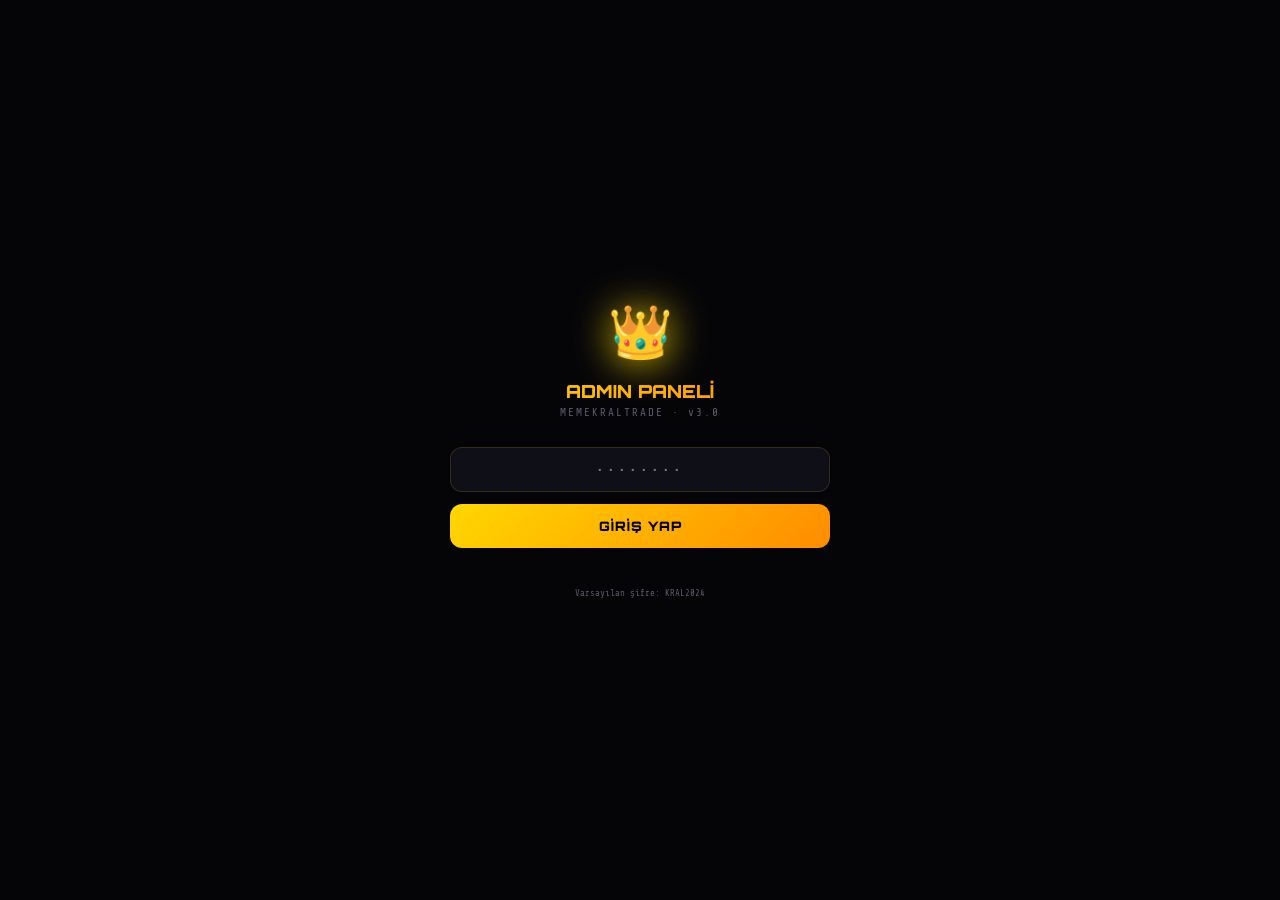
==== commit 27b3d217: "Update admin.html" ====
--- a/admin.html
+++ b/admin.html
@@ -3,8 +3,7 @@
 <head>
 <meta charset="UTF-8"/>
 <meta name="viewport" content="width=device-width,initial-scale=1,maximum-scale=1,user-scalable=no"/>
-<title>MemeKralTrade 👑</title>
-<script src="https://telegram.org/js/telegram-web-app.js"></script>
+<title>MemeKralTrade — Admin 👑</title>
 <link href="https://fonts.googleapis.com/css2?family=Orbitron:wght@400;700;900&family=Rajdhani:wght@400;500;600;700&family=Share+Tech+Mono&display=swap" rel="stylesheet"/>
 <style>
 :root{
@@ -12,3738 +11,903 @@
   --bg:#050508;--bg2:#0a0a10;--bg3:#0f0f18;
   --card:#111120;--card2:#161628;
   --green:#00FF88;--green2:#00cc66;
-  --red:#FF3366;--red2:#cc0033;
-  --blue:#00BFFF;--purple:#9D4EDD;--cyan:#00E5FF;
-  --pink:#FF6B9D;--lime:#AAFF00;
+  --red:#FF3366;--blue:#00BFFF;--purple:#9D4EDD;
+  --cyan:#00E5FF;--lime:#AAFF00;--pink:#FF6B9D;
   --text:#E8E8F0;--text2:#9898B0;--text3:#5a5a70;
   --border:rgba(255,215,0,0.15);--border2:rgba(255,215,0,0.08);
-  --glow:0 0 20px rgba(255,215,0,0.3);
-  --r:14px;--r2:20px;
 }
 *{box-sizing:border-box;margin:0;padding:0;-webkit-tap-highlight-color:transparent}
-html,body{width:100%;min-height:100vh;background:var(--bg);color:var(--text);font-family:'Rajdhani',sans-serif;font-size:17px;overflow-x:hidden;-webkit-font-smoothing:antialiased}
-::-webkit-scrollbar{width:2px}::-webkit-scrollbar-thumb{background:var(--gold3);border-radius:2px}
-body::before{content:'';position:fixed;inset:0;background:
-  radial-gradient(ellipse at 15% 10%,rgba(255,215,0,0.05) 0%,transparent 55%),
-  radial-gradient(ellipse at 85% 90%,rgba(157,78,221,0.05) 0%,transparent 55%),
-  radial-gradient(ellipse at 50% 50%,rgba(0,229,255,0.02) 0%,transparent 70%);
-  pointer-events:none;z-index:0}
-body::after{content:'';position:fixed;inset:0;
-  background-image:linear-gradient(rgba(255,215,0,0.012) 1px,transparent 1px),
-  linear-gradient(90deg,rgba(255,215,0,0.012) 1px,transparent 1px);
-  background-size:44px 44px;pointer-events:none;z-index:0}
-#app{position:relative;z-index:1;min-height:100vh;padding-bottom:84px}
-
-/* HEADER */
-.header{background:rgba(8,8,14,0.99);border-bottom:1px solid var(--border);padding:12px 14px 0;position:sticky;top:0;z-index:100;backdrop-filter:blur(24px)}
-.ht{display:flex;align-items:center;justify-content:space-between;margin-bottom:10px}
-.logo{display:flex;align-items:center;gap:8px;cursor:pointer}
-.logo-icon{font-size:24px;filter:drop-shadow(0 0 10px var(--gold));animation:cp 3s ease-in-out infinite}
-@keyframes cp{0%,100%{filter:drop-shadow(0 0 8px var(--gold))}50%{filter:drop-shadow(0 0 20px var(--gold))}}
-.logo-text{font-family:'Orbitron',monospace;font-size:12px;font-weight:900;background:linear-gradient(135deg,var(--gold),var(--gold3));-webkit-background-clip:text;-webkit-text-fill-color:transparent}
-.logo-sub{font-size:8px;color:var(--text3);font-family:'Share Tech Mono',monospace;letter-spacing:2px}
-.hr{display:flex;align-items:center;gap:7px}
-.vip-badge{background:linear-gradient(135deg,var(--gold),var(--gold3));color:#000;font-size:9px;font-weight:900;font-family:'Orbitron',monospace;padding:4px 10px;border-radius:20px;animation:pg 2s ease-in-out infinite}
-.free-badge{background:var(--card2);border:1px solid var(--border);color:var(--text2);font-size:9px;font-weight:700;padding:4px 10px;border-radius:20px;font-family:'Orbitron',monospace}
-@keyframes pg{0%,100%{box-shadow:0 0 10px rgba(255,215,0,0.4)}50%{box-shadow:0 0 22px rgba(255,215,0,0.7)}}
-.nb{width:30px;height:30px;background:var(--bg3);border:1px solid var(--border2);border-radius:8px;display:flex;align-items:center;justify-content:center;font-size:15px;cursor:pointer;position:relative}
-.nd{position:absolute;top:4px;right:4px;width:6px;height:6px;background:var(--red);border-radius:50%}
-.nav{display:flex;overflow-x:auto;gap:3px;padding:0 0 10px;scrollbar-width:none}
-.nav::-webkit-scrollbar{display:none}
-.nav-btn{flex-shrink:0;padding:6px 13px;border-radius:20px;border:1px solid var(--border2);background:transparent;color:var(--text2);font-size:11px;font-weight:700;font-family:'Rajdhani',sans-serif;cursor:pointer;transition:all 0.2s;white-space:nowrap}
-.nav-btn.active{background:linear-gradient(135deg,var(--gold),var(--gold3));color:#000;border-color:transparent;box-shadow:0 0 12px rgba(255,215,0,0.3)}
-
-/* PAGES */
-.page{display:none;padding:12px 12px 0;animation:fu 0.3s ease}
-.page.active{display:block}
-@keyframes fu{from{opacity:0;transform:translateY(8px)}to{opacity:1;transform:translateY(0)}}
+html,body{width:100%;min-height:100vh;background:var(--bg);color:var(--text);font-family:'Rajdhani',sans-serif;font-size:15px;overflow-x:hidden;-webkit-font-smoothing:antialiased}
+::-webkit-scrollbar{width:3px}::-webkit-scrollbar-thumb{background:var(--gold3);border-radius:2px}
+body::before{content:'';position:fixed;inset:0;background:radial-gradient(ellipse at 20% 0%,rgba(255,215,0,0.05) 0%,transparent 60%),radial-gradient(ellipse at 80% 100%,rgba(157,78,221,0.05) 0%,transparent 60%);pointer-events:none;z-index:0}
+
+/* LOGIN SCREEN */
+#loginScreen{position:fixed;inset:0;background:var(--bg);display:flex;align-items:center;justify-content:center;z-index:100;padding:24px}
+.login-box{width:100%;max-width:380px;text-align:center}
+.login-crown{font-size:52px;filter:drop-shadow(0 0 20px var(--gold));animation:pulse 3s ease-in-out infinite;margin-bottom:12px}
+@keyframes pulse{0%,100%{filter:drop-shadow(0 0 12px var(--gold))}50%{filter:drop-shadow(0 0 28px var(--gold))}}
+.login-title{font-family:'Orbitron',monospace;font-size:18px;font-weight:900;background:linear-gradient(135deg,var(--gold),var(--gold3));-webkit-background-clip:text;-webkit-text-fill-color:transparent;margin-bottom:4px}
+.login-sub{font-size:11px;color:var(--text3);font-family:'Share Tech Mono',monospace;letter-spacing:2px;margin-bottom:28px}
+.login-input{width:100%;background:var(--bg3);border:1px solid var(--border);border-radius:12px;padding:14px;color:var(--text);font-family:'Share Tech Mono',monospace;font-size:14px;outline:none;text-align:center;letter-spacing:3px;margin-bottom:12px;transition:border-color 0.2s}
+.login-input:focus{border-color:var(--gold);box-shadow:0 0 14px rgba(255,215,0,0.12)}
+.login-btn{width:100%;padding:14px;background:linear-gradient(135deg,var(--gold),var(--gold3));color:#000;border:none;border-radius:12px;font-family:'Orbitron',monospace;font-size:13px;font-weight:900;letter-spacing:1px;cursor:pointer;transition:all 0.2s}
+.login-btn:hover{transform:translateY(-1px);box-shadow:0 6px 24px rgba(255,165,0,0.4)}
+.login-err{font-size:11px;color:var(--red);margin-top:8px;min-height:16px}
+
+/* MAIN LAYOUT */
+#mainApp{display:none}
+.sidebar{width:220px;background:var(--card);border-right:1px solid var(--border2);position:fixed;top:0;left:0;bottom:0;padding:16px 12px;z-index:50;overflow-y:auto}
+.main-content{margin-left:220px;padding:20px;min-height:100vh}
+@media(max-width:700px){
+  .sidebar{width:100%;bottom:auto;height:auto;position:relative;padding:12px}
+  .sidebar-nav{display:flex;flex-wrap:wrap;gap:4px}
+  .main-content{margin-left:0}
+  .sn-btn{flex:1;min-width:80px;text-align:center}
+}
+
+/* SIDEBAR */
+.sidebar-logo{display:flex;align-items:center;gap:8px;margin-bottom:20px;padding-bottom:14px;border-bottom:1px solid var(--border2)}
+.sl-icon{font-size:22px;filter:drop-shadow(0 0 8px var(--gold))}
+.sl-text{font-family:'Orbitron',monospace;font-size:11px;font-weight:900;color:var(--gold)}
+.sl-sub{font-size:8px;color:var(--text3);font-family:'Share Tech Mono',monospace;letter-spacing:1.5px}
+.sidebar-nav{display:flex;flex-direction:column;gap:3px}
+.sn-btn{display:flex;align-items:center;gap:9px;padding:10px 12px;border-radius:10px;border:none;background:transparent;color:var(--text2);cursor:pointer;transition:all 0.2s;font-family:'Rajdhani',sans-serif;font-size:13px;font-weight:600;width:100%;text-align:left}
+.sn-btn:hover{background:var(--bg3);color:var(--text)}
+.sn-btn.active{background:linear-gradient(135deg,rgba(255,215,0,0.12),rgba(255,140,0,0.06));color:var(--gold);border:1px solid rgba(255,215,0,0.2)}
+.sn-ic{font-size:16px;width:20px;text-align:center}
+.sn-sep{height:1px;background:var(--border2);margin:8px 0}
+.sidebar-footer{position:absolute;bottom:16px;left:12px;right:12px}
+.logout-btn{width:100%;padding:10px;background:rgba(255,51,102,0.1);border:1px solid rgba(255,51,102,0.3);color:var(--red);border-radius:10px;cursor:pointer;font-family:'Orbitron',monospace;font-size:10px;font-weight:700;transition:all 0.2s}
+.logout-btn:hover{background:rgba(255,51,102,0.2)}
+
+/* PAGE */
+.page-section{display:none;animation:fadeIn 0.3s ease}
+.page-section.active{display:block}
+@keyframes fadeIn{from{opacity:0;transform:translateY(6px)}to{opacity:1;transform:translateY(0)}}
+.page-title{font-family:'Orbitron',monospace;font-size:16px;font-weight:900;color:var(--gold);margin-bottom:16px;display:flex;align-items:center;gap:10px}
+.page-title-sub{font-size:10px;color:var(--text3);font-weight:400;letter-spacing:2px;margin-left:auto}
 
 /* CARDS */
-.card{background:var(--card);border:1px solid var(--border2);border-radius:var(--r2);padding:16px;margin-bottom:10px;position:relative;overflow:hidden}
+.card{background:var(--card);border:1px solid var(--border2);border-radius:16px;padding:16px;margin-bottom:12px;position:relative;overflow:hidden}
 .card::before{content:'';position:absolute;top:0;left:0;right:0;height:1px;background:linear-gradient(90deg,transparent,var(--gold),transparent);opacity:0.3}
 .c-gold{border-color:rgba(255,215,0,0.22)}.c-green{border-color:rgba(0,255,136,0.18)}
-.c-purple{border-color:rgba(157,78,221,0.2)}.c-red{border-color:rgba(255,51,102,0.18)}
-.c-cyan{border-color:rgba(0,229,255,0.18)}.c-pink{border-color:rgba(255,107,157,0.2)}
-.c-lime{border-color:rgba(170,255,0,0.2)}
-
-/* NEW token glow */
-.new-glow{box-shadow:0 0 16px rgba(170,255,0,0.12);border-color:rgba(170,255,0,0.3)!important}
-.hot-glow{box-shadow:0 0 16px rgba(255,107,0,0.15);border-color:rgba(255,107,0,0.3)!important}
-
-.st{font-family:'Orbitron',monospace;font-size:11px;font-weight:900;color:var(--gold2);letter-spacing:2px;display:flex;align-items:center;gap:8px;margin-bottom:12px}
+.c-red{border-color:rgba(255,51,102,0.2)}.c-blue{border-color:rgba(0,191,255,0.18)}
+.c-purple{border-color:rgba(157,78,221,0.2)}.c-lime{border-color:rgba(170,255,0,0.2)}
+.c-pink{border-color:rgba(255,107,157,0.2)}
+
+/* STAT CARDS */
+.stat-grid{display:grid;grid-template-columns:repeat(auto-fill,minmax(140px,1fr));gap:10px;margin-bottom:16px}
+.stat-card{background:var(--bg3);border:1px solid var(--border2);border-radius:14px;padding:14px;text-align:center;transition:all 0.2s;cursor:default}
+.stat-card:hover{border-color:rgba(255,215,0,0.25);transform:translateY(-2px)}
+.sc-val{font-family:'Orbitron',monospace;font-size:22px;font-weight:900;color:var(--gold);line-height:1}
+.sc-lbl{font-size:9px;color:var(--text3);letter-spacing:1.5px;margin-top:4px;text-transform:uppercase}
+.sc-delta{font-size:10px;font-weight:700;margin-top:4px}
+.sc-delta.up{color:var(--green)}.sc-delta.dn{color:var(--red)}
+
+/* SECTION TITLE */
+.st{font-family:'Orbitron',monospace;font-size:10px;font-weight:700;color:var(--gold2);letter-spacing:2px;display:flex;align-items:center;gap:8px;margin-bottom:12px}
 .st::after{content:'';flex:1;height:1px;background:linear-gradient(90deg,var(--border),transparent)}
 
-.sr{display:grid;grid-template-columns:repeat(3,1fr);gap:6px;margin-bottom:8px}
-.sr2{grid-template-columns:repeat(2,1fr)}
-.sb{background:var(--bg3);border:1px solid var(--border2);border-radius:12px;padding:10px 6px;text-align:center;transition:all 0.2s}
-.sb:hover{border-color:rgba(255,215,0,0.25)}
-.sv{font-family:'Orbitron',monospace;font-size:14px;font-weight:900;color:var(--gold)}
-.sv.g{color:var(--green)}.sv.r{color:var(--red)}.sv.b{color:var(--blue)}.sv.p{color:var(--purple)}.sv.c{color:var(--cyan)}.sv.lm{color:var(--lime)}
-.sl{font-size:10px;color:var(--text3);letter-spacing:1px;margin-top:2px}
-
-.iw{position:relative;margin-bottom:10px}
-.iw input{width:100%;background:var(--bg3);border:1px solid var(--border);border-radius:14px;padding:14px 48px 14px 16px;color:var(--text);font-family:'Share Tech Mono',monospace;font-size:13px;outline:none;transition:all 0.2s}
-.iw input:focus{border-color:var(--gold);box-shadow:0 0 14px rgba(255,215,0,0.12)}
-.iw input::placeholder{color:var(--text3)}
-.ii{position:absolute;right:13px;top:50%;transform:translateY(-50%);font-size:16px;cursor:pointer}
-
-.btn{width:100%;padding:14px;border-radius:14px;border:none;font-family:'Orbitron',monospace;font-size:12px;font-weight:900;letter-spacing:1px;cursor:pointer;transition:all 0.2s}
-.bg{background:linear-gradient(135deg,var(--gold),var(--gold3));color:#000;box-shadow:0 4px 18px rgba(255,165,0,0.3)}
-.bg:active{transform:scale(0.98)}
-.bo{background:transparent;border:1px solid var(--gold);color:var(--gold)}
-.bpurple{background:linear-gradient(135deg,#7B61FF,var(--purple));color:#fff}
-.bgreen{background:linear-gradient(135deg,var(--green),var(--green2));color:#000}
-.blime{background:linear-gradient(135deg,var(--lime),#88cc00);color:#000}
-.bsm{width:auto;padding:9px 14px;font-size:11px;border-radius:10px}
-.brow{display:flex;gap:7px;margin-top:8px}
-.brow .btn{flex:1}
-
-/* TOKEN ROW */
-.tr{display:flex;align-items:center;gap:10px;padding:13px 14px;background:var(--bg3);border:1px solid var(--border2);border-radius:12px;margin-bottom:7px;transition:all 0.2s;cursor:pointer;position:relative;overflow:hidden}
-.tr:hover{border-color:rgba(255,215,0,0.3);transform:translateX(2px)}
-.tr::before{content:'';position:absolute;left:0;top:0;bottom:0;width:2px;background:transparent;transition:background 0.2s}
-.tr:hover::before{background:var(--gold)}
-.t-rank{font-family:'Orbitron',monospace;font-size:12px;font-weight:900;color:var(--gold);min-width:18px;text-align:center}
-.t-icon{width:40px;height:40px;border-radius:50%;display:flex;align-items:center;justify-content:center;font-size:18px;flex-shrink:0;position:relative}
-.t-info{flex:1;min-width:0}
-.t-name{font-weight:800;font-size:15px;white-space:nowrap;overflow:hidden;text-overflow:ellipsis}
-.t-ca{font-family:'Share Tech Mono',monospace;font-size:10px;color:var(--text3)}
-.t-right{text-align:right;flex-shrink:0}
-.t-vol{font-family:'Orbitron',monospace;font-size:12px;font-weight:900}
-.t-chg{font-size:12px;font-weight:800}.t-chg.u{color:var(--green)}.t-chg.d{color:var(--red)}
-
-/* NEW badge on token */
-.badge-new{position:absolute;top:-3px;right:-3px;background:var(--lime);color:#000;font-size:7px;font-weight:900;padding:1px 4px;border-radius:4px;font-family:'Orbitron',monospace;line-height:1.4}
-.badge-hot{position:absolute;top:-3px;right:-3px;background:var(--red);color:#fff;font-size:7px;font-weight:900;padding:1px 4px;border-radius:4px;font-family:'Orbitron',monospace;line-height:1.4;animation:blink 1s ease-in-out infinite}
-.badge-kral{position:absolute;top:-3px;right:-3px;background:var(--gold);color:#000;font-size:7px;font-weight:900;padding:1px 4px;border-radius:4px;font-family:'Orbitron',monospace;line-height:1.4}
-
-/* Time pill */
-.time-pill{display:inline-flex;align-items:center;gap:4px;background:rgba(170,255,0,0.08);border:1px solid rgba(170,255,0,0.2);color:var(--lime);font-size:10px;padding:3px 9px;border-radius:10px;font-family:'Orbitron',monospace;letter-spacing:0.5px}
-.age-pill{display:inline-flex;align-items:center;gap:3px;background:rgba(0,229,255,0.08);border:1px solid rgba(0,229,255,0.2);color:var(--cyan);font-size:8px;padding:2px 7px;border-radius:10px;font-family:'Orbitron',monospace}
-.src-pill{display:inline-flex;align-items:center;gap:4px;font-size:10px;padding:3px 9px;border-radius:10px;font-family:'Orbitron',monospace;font-weight:700}
-.src-dex{background:rgba(0,191,255,0.1);border:1px solid rgba(0,191,255,0.25);color:var(--blue)}
-.src-birdeye{background:rgba(255,107,157,0.1);border:1px solid rgba(255,107,157,0.25);color:var(--pink)}
-.src-pump{background:rgba(157,78,221,0.1);border:1px solid rgba(157,78,221,0.25);color:var(--purple)}
-
-/* RISK METER */
-.rm-bg{height:7px;background:var(--bg2);border-radius:4px;overflow:hidden;margin-bottom:4px}
-.rm-fill{height:100%;border-radius:4px;transition:width 1s ease}
-.rm-num{font-family:'Orbitron',monospace;font-size:34px;font-weight:900;text-align:center;margin-top:8px}
-.rm-lbl{text-align:center;font-size:12px;font-weight:900;letter-spacing:3px;margin-top:3px}
-
-/* WARNINGS */
-.warns{display:flex;flex-wrap:wrap;gap:5px;margin-top:8px}
-.wt{padding:5px 11px;border-radius:20px;font-size:11px;font-weight:700;display:flex;align-items:center;gap:3px}
-.wt.d{background:rgba(255,51,102,0.12);border:1px solid rgba(255,51,102,0.35);color:var(--red)}
-.wt.c{background:rgba(255,165,0,0.1);border:1px solid rgba(255,165,0,0.3);color:var(--gold2)}
-.wt.ok{background:rgba(0,255,136,0.08);border:1px solid rgba(0,255,136,0.25);color:var(--green)}
-
-/* AG */
-.ag{display:grid;grid-template-columns:1fr 1fr;gap:6px;margin-bottom:10px}
-.ai{background:var(--bg3);border:1px solid var(--border2);border-radius:10px;padding:10px}
-.ai-l{font-size:10px;color:var(--text3);letter-spacing:1px;margin-bottom:3px}
-.ai-v{font-family:'Orbitron',monospace;font-size:13px;font-weight:900}
-
-/* HOLDER BARS */
-.hbr{display:flex;align-items:center;gap:8px;margin-bottom:5px}
-.hbr-n{font-size:11px;color:var(--text3);min-width:18px;font-family:'Share Tech Mono',monospace}
-.hbr-bg{flex:1;height:7px;background:var(--bg2);border-radius:3px;overflow:hidden}
-.hbr-fill{height:100%;border-radius:3px}
-.hbr-p{font-size:11px;color:var(--text2);min-width:32px;text-align:right;font-family:'Share Tech Mono',monospace}
-
-/* LIVE */
-.lb{display:inline-flex;align-items:center;gap:4px;background:rgba(0,255,136,0.08);border:1px solid rgba(0,255,136,0.25);color:var(--green);font-size:8px;padding:3px 8px;border-radius:20px;font-family:'Orbitron',monospace;letter-spacing:1px}
-.ld{width:5px;height:5px;background:var(--green);border-radius:50%;animation:blink 1.2s ease-in-out infinite}
+/* TABLE */
+.table-wrap{overflow-x:auto}
+table{width:100%;border-collapse:collapse;font-size:12px}
+th{text-align:left;padding:10px 12px;font-family:'Orbitron',monospace;font-size:9px;color:var(--gold2);letter-spacing:1.5px;border-bottom:1px solid var(--border);white-space:nowrap}
+td{padding:10px 12px;border-bottom:1px solid var(--border2);color:var(--text2);vertical-align:middle}
+tr:hover td{background:rgba(255,215,0,0.02)}
+.td-mono{font-family:'Share Tech Mono',monospace;font-size:11px;color:var(--text)}
+.td-badge{display:inline-flex;align-items:center;gap:3px;padding:3px 8px;border-radius:20px;font-size:9px;font-weight:700;font-family:'Orbitron',monospace}
+.td-badge.active{background:rgba(0,255,136,0.1);border:1px solid rgba(0,255,136,0.3);color:var(--green)}
+.td-badge.expired{background:rgba(255,51,102,0.1);border:1px solid rgba(255,51,102,0.3);color:var(--red)}
+.td-badge.used{background:rgba(255,165,0,0.1);border:1px solid rgba(255,165,0,0.3);color:var(--gold2)}
+
+/* FORMS */
+.form-group{margin-bottom:12px}
+.form-label{font-size:10px;color:var(--text2);letter-spacing:1px;font-weight:600;margin-bottom:5px;display:block}
+.form-input{width:100%;background:var(--bg3);border:1px solid var(--border);border-radius:10px;padding:11px 14px;color:var(--text);font-family:'Share Tech Mono',monospace;font-size:12px;outline:none;transition:border-color 0.2s}
+.form-input:focus{border-color:var(--gold);box-shadow:0 0 10px rgba(255,215,0,0.08)}
+.form-input::placeholder{color:var(--text3)}
+.form-row{display:grid;grid-template-columns:1fr 1fr;gap:10px}
+@media(max-width:500px){.form-row{grid-template-columns:1fr}}
+
+/* BUTTONS */
+.btn{padding:11px 18px;border-radius:10px;border:none;font-family:'Orbitron',monospace;font-size:10px;font-weight:700;letter-spacing:1px;cursor:pointer;transition:all 0.2s}
+.btn-gold{background:linear-gradient(135deg,var(--gold),var(--gold3));color:#000}
+.btn-green{background:linear-gradient(135deg,var(--green),var(--green2));color:#000}
+.btn-red{background:rgba(255,51,102,0.15);border:1px solid rgba(255,51,102,0.4);color:var(--red)}
+.btn-outline{background:transparent;border:1px solid var(--gold);color:var(--gold)}
+.btn-lime{background:linear-gradient(135deg,var(--lime),#88cc00);color:#000}
+.btn-sm{padding:6px 12px;font-size:9px;border-radius:7px}
+.btn:hover{transform:translateY(-1px);opacity:0.9}
+
+/* CHART */
+.chart-bar-wrap{display:flex;align-items:flex-end;gap:4px;height:80px;padding:4px 0}
+.chart-bar{flex:1;border-radius:4px 4px 0 0;min-width:8px;transition:height 0.5s ease;position:relative;cursor:pointer}
+.chart-bar:hover::after{content:attr(data-val);position:absolute;bottom:100%;left:50%;transform:translateX(-50%);background:var(--card2);border:1px solid var(--border);padding:2px 6px;border-radius:4px;font-size:9px;color:var(--text);white-space:nowrap;pointer-events:none;margin-bottom:4px}
+.chart-label{font-size:8px;color:var(--text3);text-align:center;margin-top:4px}
+
+/* ACTIVITY FEED */
+.activity-item{display:flex;align-items:flex-start;gap:10px;padding:10px;border-bottom:1px solid var(--border2)}
+.activity-item:last-child{border-bottom:none}
+.activity-dot{width:8px;height:8px;border-radius:50%;flex-shrink:0;margin-top:4px}
+.activity-info{flex:1}
+.activity-msg{font-size:12px;color:var(--text)}
+.activity-time{font-size:9px;color:var(--text3);margin-top:2px;font-family:'Share Tech Mono',monospace}
+
+/* TOGGLE */
+.toggle-wrap{display:flex;align-items:center;gap:10px}
+.toggle{width:44px;height:24px;background:var(--bg2);border:1px solid var(--border);border-radius:12px;position:relative;cursor:pointer;transition:background 0.2s}
+.toggle.on{background:var(--green);border-color:var(--green)}
+.toggle::after{content:'';position:absolute;top:2px;left:2px;width:18px;height:18px;background:#fff;border-radius:50%;transition:left 0.2s;box-shadow:0 1px 4px rgba(0,0,0,0.3)}
+.toggle.on::after{left:22px}
+.toggle-label{font-size:12px;color:var(--text2)}
+
+/* COPY BTN */
+.copy-btn{display:inline-flex;align-items:center;gap:4px;padding:4px 10px;background:rgba(255,215,0,0.08);border:1px solid rgba(255,215,0,0.25);border-radius:6px;cursor:pointer;font-size:9px;color:var(--gold);font-family:'Orbitron',monospace;font-weight:700;transition:all 0.2s}
+.copy-btn:hover{background:rgba(255,215,0,0.15)}
+
+/* TOAST */
+.toast{position:fixed;top:20px;right:20px;background:var(--card2);border:1px solid var(--border);border-radius:10px;padding:10px 16px;font-size:12px;color:var(--text);opacity:0;transition:all 0.3s;pointer-events:none;z-index:999;box-shadow:0 8px 30px rgba(0,0,0,0.5);transform:translateY(-8px)}
+.toast.show{opacity:1;transform:translateY(0)}
+
+/* LIVE DOT */
+.live-dot{width:6px;height:6px;background:var(--green);border-radius:50%;animation:blink 1.2s ease-in-out infinite;display:inline-block;margin-right:4px}
 @keyframes blink{0%,100%{opacity:1}50%{opacity:0.2}}
-@keyframes float{0%,100%{transform:translateY(0)}50%{transform:translateY(-7px)}}
-
-/* QUOTA */
-.qbar{display:flex;align-items:center;gap:12px;padding:12px 14px;background:var(--bg3);border:1px solid var(--border2);border-radius:10px;margin-bottom:11px}
-.qdots{display:flex;gap:4px}
-.qd{width:11px;height:11px;border-radius:50%;border:1px solid var(--border);transition:all 0.3s}
-.qd.u{background:var(--gold);border-color:var(--gold);box-shadow:0 0 5px var(--gold)}
-.qnum{font-family:'Orbitron',monospace;font-size:14px;color:var(--gold);font-weight:700}
-
-/* TABS (for new/top10 switcher) */
-.tab-row{display:flex;gap:0;margin-bottom:12px;background:var(--bg3);border:1px solid var(--border2);border-radius:12px;padding:4px}
-.tab-btn{flex:1;padding:10px;border-radius:10px;border:none;background:transparent;color:var(--text2);font-size:11px;font-weight:700;font-family:'Orbitron',monospace;cursor:pointer;transition:all 0.2s;letter-spacing:0.5px}
-.tab-btn.active{background:linear-gradient(135deg,var(--gold),var(--gold3));color:#000;box-shadow:0 2px 8px rgba(255,165,0,0.3)}
-
-/* FILTER STRIP */
-.filter-strip{display:flex;gap:5px;margin-bottom:10px;flex-wrap:wrap}
-.fs-btn{padding:7px 13px;background:var(--bg3);border:1px solid var(--border2);border-radius:20px;font-size:11px;font-weight:700;cursor:pointer;transition:all 0.2s;color:var(--text2);white-space:nowrap}
-.fs-btn.on{background:var(--gold);color:#000;border-color:transparent}
-
-/* SPINNER */
-.spin-wrap{display:flex;flex-direction:column;align-items:center;padding:30px;gap:10px}
-.spinner{width:44px;height:44px;border:2px solid var(--border);border-top-color:var(--gold);border-radius:50%;animation:spin 0.8s linear infinite}
-@keyframes spin{to{transform:rotate(360deg)}}
-.spin-label{font-family:'Orbitron',monospace;font-size:12px;color:var(--text2);letter-spacing:1px}
-
-/* REF */
-.ref-hero{background:linear-gradient(135deg,rgba(255,215,0,0.07),rgba(157,78,221,0.07));border:1px solid rgba(255,215,0,0.2);border-radius:var(--r2);padding:18px;text-align:center;margin-bottom:10px;position:relative;overflow:hidden}
-.ref-hero::before{content:'';position:absolute;top:-60%;left:-60%;width:220%;height:220%;background:conic-gradient(from 0deg,transparent,rgba(255,215,0,0.03) 25%,transparent 50%);animation:rotbg 20s linear infinite;pointer-events:none}
-@keyframes rotbg{to{transform:rotate(360deg)}}
-.ref-code-box{background:var(--bg2);border:1px solid var(--gold);border-radius:12px;padding:12px 16px;margin:12px 0;display:flex;align-items:center;justify-content:space-between;cursor:pointer;transition:all 0.2s}
-.ref-code-box:hover{box-shadow:var(--glow)}
-.ref-code{font-family:'Orbitron',monospace;font-size:20px;font-weight:900;background:linear-gradient(135deg,var(--gold),var(--cyan));-webkit-background-clip:text;-webkit-text-fill-color:transparent;letter-spacing:3px}
-.ref-link{background:var(--bg3);border:1px solid var(--border);border-radius:10px;padding:9px 13px;font-family:'Share Tech Mono',monospace;font-size:9px;color:var(--text2);word-break:break-all;margin-bottom:10px;line-height:1.5}
-.rsg{display:grid;grid-template-columns:1fr 1fr;gap:6px;margin-bottom:10px}
-.rs{background:var(--bg3);border:1px solid var(--border2);border-radius:12px;padding:12px;text-align:center}
-.rs-val{font-family:'Orbitron',monospace;font-size:20px;font-weight:900;color:var(--gold)}
-.rs-lbl{font-size:10px;color:var(--text3);letter-spacing:1px;margin-top:2px}
-.tier{display:flex;align-items:center;gap:10px;padding:11px 12px;background:var(--bg3);border:1px solid var(--border2);border-radius:12px;margin-bottom:7px}
-.ti{width:38px;height:38px;border-radius:10px;display:flex;align-items:center;justify-content:center;font-size:20px;flex-shrink:0}
-.tier-name{font-weight:800;font-size:15px}
-.tier-desc{font-size:11px;color:var(--text2);margin-top:1px}
-.tier-reward{font-family:'Orbitron',monospace;font-size:13px;font-weight:700;text-align:right;flex-shrink:0}
-.reward-row{display:flex;align-items:center;gap:10px;padding:10px 12px;background:var(--bg3);border:1px solid var(--border2);border-radius:10px;margin-bottom:7px}
-.ri{font-size:20px;width:32px;text-align:center}
-.rinfo{flex:1}
-.rtitle{font-size:14px;font-weight:700}
-.rdesc{font-size:11px;color:var(--text2);margin-top:1px}
-.rval{font-family:'Orbitron',monospace;font-size:11px;color:var(--green);font-weight:700;margin-top:3px}
-.claim-btn{padding:7px 14px;border-radius:9px;border:1px solid var(--green);background:rgba(0,255,136,0.08);color:var(--green);font-family:'Orbitron',monospace;font-size:10px;font-weight:700;cursor:pointer;transition:all 0.2s;margin-top:4px;display:block;width:100%}
-.claim-btn:hover:not(:disabled){background:var(--green);color:#000}
-.claim-btn:disabled{opacity:0.4;cursor:default}
-.lbi{display:flex;align-items:center;gap:9px;padding:10px 12px;background:var(--bg3);border:1px solid var(--border2);border-radius:12px;margin-bottom:7px}
-.lb-rank{font-family:'Orbitron',monospace;font-size:13px;font-weight:900;min-width:26px;text-align:center}
-.lb-av{width:32px;height:32px;border-radius:50%;display:flex;align-items:center;justify-content:center;font-size:15px;background:var(--bg2);border:1px solid var(--border)}
-.lb-info{flex:1}
-.lb-name{font-weight:800;font-size:15px}
-.lb-refs{font-size:11px;color:var(--text2);margin-top:1px}
-.lb-earn{font-family:'Orbitron',monospace;font-size:13px;font-weight:700;color:var(--gold)}
-
-/* WHALE */
-.wi{display:flex;align-items:center;gap:9px;padding:10px 11px;background:var(--bg3);border:1px solid var(--border2);border-radius:12px;margin-bottom:7px;position:relative;overflow:hidden}
-.wi::before{content:'';position:absolute;left:0;top:0;bottom:0;width:3px}
-.wi.buy::before{background:var(--green)}.wi.sell::before{background:var(--red)}
-.wa{width:32px;height:32px;border-radius:50%;display:flex;align-items:center;justify-content:center;font-size:15px;flex-shrink:0}
-.wa.buy{background:rgba(0,255,136,0.1);border:1px solid rgba(0,255,136,0.3)}
-.wa.sell{background:rgba(255,51,102,0.1);border:1px solid rgba(255,51,102,0.3)}
-.winfo{flex:1}
-.ww{font-family:'Share Tech Mono',monospace;font-size:11px;color:var(--text2)}
-.wact{font-size:13px;font-weight:700;margin-top:1px}
-.wact.buy{color:var(--green)}.wact.sell{color:var(--red)}
-.wtime{font-size:10px;color:var(--text3);margin-top:1px}
-.wamt{font-family:'Orbitron',monospace;font-size:13px;font-weight:700;flex-shrink:0}
-.wmega{position:absolute;top:5px;right:7px;font-size:7px;background:rgba(255,215,0,0.15);border:1px solid var(--gold);color:var(--gold);padding:1px 5px;border-radius:4px;font-family:'Orbitron',monospace;font-weight:700}
-
-/* SIGNALS */
-.sc{background:var(--card);border:1px solid var(--border2);border-radius:var(--r2);padding:14px;margin-bottom:10px}
-.sbadge{display:inline-flex;align-items:center;gap:5px;padding:5px 13px;border-radius:20px;font-family:'Orbitron',monospace;font-size:10px;font-weight:700;margin-bottom:8px}
-.sbadge.bull{background:rgba(0,255,136,0.12);border:1px solid rgba(0,255,136,0.3);color:var(--green)}
-.sbadge.bear{background:rgba(255,51,102,0.12);border:1px solid rgba(255,51,102,0.3);color:var(--red)}
-.sbadge.neutral{background:rgba(255,215,0,0.1);border:1px solid rgba(255,215,0,0.3);color:var(--gold)}
-.stok{font-family:'Orbitron',monospace;font-size:20px;font-weight:900;margin-bottom:4px}
-.stg{display:grid;grid-template-columns:repeat(3,1fr);gap:5px;margin-top:10px}
-.sti{background:var(--bg3);border-radius:8px;padding:7px;text-align:center}
-.stl{font-size:10px;color:var(--text3);letter-spacing:1px}
-.stv{font-size:12px;font-weight:700;font-family:'Orbitron',monospace;margin-top:2px}
-
-/* PORTFOLIO */
-.ph{display:flex;justify-content:space-between;align-items:center;padding:14px;background:linear-gradient(135deg,rgba(255,215,0,0.06),rgba(0,229,255,0.04));border:1px solid var(--border);border-radius:var(--r2);margin-bottom:10px}
-.pt{font-family:'Orbitron',monospace;font-size:22px;font-weight:900;color:var(--gold)}
-.pfi{display:flex;align-items:center;gap:9px;padding:10px 11px;background:var(--bg3);border:1px solid var(--border2);border-radius:12px;margin-bottom:7px;cursor:pointer}
-.pf-ico{width:30px;height:30px;border-radius:50%;display:flex;align-items:center;justify-content:center;font-size:13px;background:var(--bg2);border:1px solid var(--border)}
-.pf-name{font-weight:700;font-size:13px}
-.pf-amt{font-size:9px;color:var(--text2);font-family:'Share Tech Mono',monospace;margin-top:1px}
-.pf-usd{font-family:'Orbitron',monospace;font-size:11px;font-weight:700}
-.pf-pnl{font-size:10px;font-weight:700}.pf-pnl.p{color:var(--green)}.pf-pnl.n{color:var(--red)}
-
-/* KRAL */
-.kral-card{background:linear-gradient(135deg,rgba(255,215,0,0.07),rgba(255,140,0,0.03));border:1px solid rgba(255,215,0,0.28);border-radius:var(--r2);padding:16px;margin-bottom:10px;position:relative;overflow:hidden}
-.kbadge{display:inline-flex;align-items:center;gap:5px;background:linear-gradient(135deg,var(--gold),var(--gold3));color:#000;padding:3px 12px;border-radius:20px;font-family:'Orbitron',monospace;font-size:9px;font-weight:900;letter-spacing:1px;margin-bottom:10px}
-.kname{font-family:'Orbitron',monospace;font-size:20px;font-weight:900;color:var(--gold)}
-.kring{width:76px;height:76px;position:relative;margin:0 auto 8px}
-.kring svg{transform:rotate(-90deg)}
-.kring-num{position:absolute;inset:0;display:flex;align-items:center;justify-content:center;font-family:'Orbitron',monospace;font-size:18px;font-weight:900;color:var(--gold)}
-.kgrid{display:grid;grid-template-columns:repeat(3,1fr);gap:6px;margin-top:10px}
-.ks{text-align:center;padding:7px;background:rgba(0,0,0,0.3);border-radius:10px}
-.ksv{font-family:'Orbitron',monospace;font-size:13px;font-weight:900;color:var(--gold)}
-.ksl{font-size:10px;color:var(--text3);letter-spacing:1px}
-
-/* VIP */
-.vh{text-align:center;padding:18px 14px;background:linear-gradient(135deg,rgba(255,215,0,0.06),rgba(157,78,221,0.06));border:1px solid rgba(255,215,0,0.2);border-radius:var(--r2);margin-bottom:10px}
-.vip-crown{font-size:42px;filter:drop-shadow(0 0 18px var(--gold))}
-.star-btn{display:inline-flex;align-items:center;gap:8px;background:linear-gradient(135deg,#7B61FF,var(--purple));color:#fff;border:none;padding:14px 20px;border-radius:14px;font-family:'Orbitron',monospace;font-size:13px;font-weight:700;cursor:pointer;width:100%;justify-content:center;box-shadow:0 4px 20px rgba(157,78,221,0.4);transition:all 0.2s}
-.star-btn:hover{transform:translateY(-1px);box-shadow:0 6px 30px rgba(157,78,221,0.6)}
-.plan-c{padding:12px 14px;background:var(--bg3);border:1px solid var(--border2);border-radius:14px;margin-bottom:7px;cursor:pointer;transition:all 0.2s;display:flex;align-items:center;gap:12px}
-.plan-c.active{border-color:var(--gold);background:rgba(255,215,0,0.04)}
-.plan-radio{width:18px;height:18px;border-radius:50%;border:2px solid var(--text3);flex-shrink:0;transition:all 0.2s;position:relative}
-.plan-c.active .plan-radio{border-color:var(--gold);background:var(--gold)}
-.plan-c.active .plan-radio::after{content:'';position:absolute;inset:3px;background:#000;border-radius:50%}
-.plan-info{flex:1}
-.plan-name{font-weight:800;font-size:15px}
-.plan-sub{font-size:11px;color:var(--text2);margin-top:1px}
-.plan-price{font-family:'Orbitron',monospace;font-size:15px;font-weight:900;color:var(--gold);text-align:right;white-space:nowrap}
-.vff .vf{display:flex;align-items:center;gap:8px;padding:8px 0;font-size:14px;color:var(--text2);border-bottom:1px solid var(--border2)}
-.vff .vf:last-child{border-bottom:none}
-.vf-ic{font-size:16px;width:20px;text-align:center}
-.vgate{text-align:center;padding:26px 16px;background:linear-gradient(135deg,rgba(255,215,0,0.04),rgba(157,78,221,0.04));border:1px solid rgba(255,215,0,0.15);border-radius:var(--r2);margin-bottom:10px}
-.vg-icon{font-size:40px;margin-bottom:10px;animation:float 3s ease-in-out infinite}
-.vg-title{font-family:'Orbitron',monospace;font-size:15px;font-weight:900;background:linear-gradient(135deg,var(--gold),var(--purple));-webkit-background-clip:text;-webkit-text-fill-color:transparent;margin-bottom:6px}
-.vg-desc{font-size:13px;color:var(--text2);margin-bottom:14px;line-height:1.5}
-
-/* NOTIF */
-.np{position:fixed;top:0;right:0;bottom:0;left:0;z-index:500;background:rgba(5,5,8,0.97);backdrop-filter:blur(12px);transform:translateX(100%);transition:transform 0.3s ease;padding:18px 14px;overflow-y:auto}
-.np.open{transform:translateX(0)}
-.np-head{display:flex;align-items:center;justify-content:space-between;margin-bottom:16px}
-.np-title{font-family:'Orbitron',monospace;font-size:13px;font-weight:700;color:var(--gold)}
-.np-close{font-size:20px;cursor:pointer;color:var(--text2)}
-.ni{display:flex;align-items:flex-start;gap:10px;padding:11px;background:var(--card);border:1px solid var(--border2);border-radius:12px;margin-bottom:8px;position:relative}
-.ni.unread::before{content:'';position:absolute;top:11px;right:11px;width:6px;height:6px;background:var(--gold);border-radius:50%}
-.ni-ic{font-size:20px;width:32px;text-align:center;flex-shrink:0}
-.ni-info{flex:1}
-.ni-title{font-size:14px;font-weight:700;margin-bottom:2px}
-.ni-msg{font-size:12px;color:var(--text2);line-height:1.4}
-.ni-time{font-size:11px;color:var(--text3);margin-top:4px}
-
-/* BOTTOM NAV */
-.bnav{position:fixed;bottom:0;left:0;right:0;background:rgba(5,5,8,0.98);border-top:1px solid var(--border2);display:grid;grid-template-columns:repeat(8,1fr);z-index:200;backdrop-filter:blur(24px);padding-bottom:env(safe-area-inset-bottom,0)}
-.bn{display:flex;flex-direction:column;align-items:center;justify-content:center;padding:8px 2px;border:none;background:transparent;cursor:pointer;transition:all 0.2s}
-.bn-ic{font-size:20px;margin-bottom:1px;transition:transform 0.2s}
-.bn-lb{font-size:9px;color:var(--text3);font-weight:700;letter-spacing:0.3px;transition:color 0.2s;white-space:nowrap}
-.bn.active .bn-ic{transform:scale(1.18)}
-.bn.active .bn-lb{color:var(--gold)}
-
-.toast{position:fixed;bottom:90px;left:50%;transform:translateX(-50%) translateY(14px);background:var(--card2);border:1px solid var(--border);border-radius:12px;padding:9px 16px;font-size:12px;color:var(--text);opacity:0;transition:all 0.3s;pointer-events:none;z-index:999;white-space:nowrap;box-shadow:0 8px 30px rgba(0,0,0,0.6)}
-.toast.show{opacity:1;transform:translateX(-50%) translateY(0)}
-.sep{height:1px;background:linear-gradient(90deg,transparent,var(--border),transparent);margin:11px 0}
-
-
-/* ── LIGHT THEME ─────────────────────────────────────── */
-body.light{
-  --bg:#F4F2EC;--bg2:#ECEAE3;--bg3:#E4E2DA;
-  --card:#FFFFFF;--card2:#F8F6F0;
-  --text:#1A1A2E;--text2:#4A4A6A;--text3:#8A8AAA;
-  --border:rgba(255,165,0,0.25);--border2:rgba(255,165,0,0.12);
-}
-body.light .header{background:rgba(244,242,236,0.98);}
-body.light .bnav{background:rgba(244,242,236,0.98);}
-body.light .card::before{opacity:0.2;}
-body.light .tr{background:var(--bg3);}
-body.light .sb{background:var(--bg2);}
-body.light .iw input{background:var(--bg3);}
-body.light .nb{background:var(--bg2);}
-body.light .wi{background:var(--bg3);}
-body.light .ai{background:var(--bg2);}
-
-/* ── AD SYSTEM ─────────────────────────────────────── */
-.ad-banner{display:block;width:100%;background:linear-gradient(135deg,rgba(255,165,0,0.06),rgba(157,78,221,0.06));border:1px solid rgba(255,165,0,0.2);border-radius:14px;padding:10px 14px;margin-bottom:10px;cursor:pointer;position:relative;overflow:hidden;text-decoration:none;transition:all 0.2s}
-.ad-banner:hover{border-color:rgba(255,165,0,0.4);transform:translateY(-1px)}
-.ad-banner::before{content:'';position:absolute;top:0;left:0;right:0;height:1px;background:linear-gradient(90deg,transparent,var(--gold2),transparent);opacity:0.5}
-.ad-label{font-size:8px;color:var(--text3);letter-spacing:2px;font-family:'Orbitron',monospace;margin-bottom:4px}
-.ad-content{display:flex;align-items:center;gap:12px}
-.ad-icon{width:38px;height:38px;border-radius:10px;background:linear-gradient(135deg,var(--gold2),var(--gold3));display:flex;align-items:center;justify-content:center;font-size:18px;flex-shrink:0}
-.ad-title{font-weight:800;font-size:14px;color:var(--text)}
-.ad-sub{font-size:11px;color:var(--text2);margin-top:2px}
-.ad-cta{background:linear-gradient(135deg,var(--gold),var(--gold3));color:#000;font-family:'Orbitron',monospace;font-size:9px;font-weight:900;padding:5px 10px;border-radius:8px;flex-shrink:0;letter-spacing:1px}
-/* Full width banner */
-.ad-full{width:100%;background:var(--bg3);border:1px solid var(--border);border-radius:14px;overflow:hidden;margin-bottom:10px;cursor:pointer;transition:all 0.2s;position:relative}
-.ad-full:hover{border-color:var(--gold)}
-.ad-full-inner{padding:14px;display:flex;align-items:center;gap:12px}
-.ad-close{position:absolute;top:8px;right:10px;font-size:14px;color:var(--text3);cursor:pointer;z-index:1;width:20px;height:20px;display:flex;align-items:center;justify-content:center;border-radius:50%;background:var(--bg2)}
-.ad-close:hover{color:var(--text);background:var(--bg3)}
-
-/* ── SCORE RING (AI token skoru) ─────────────────────── */
-.score-ring{position:relative;display:inline-flex;align-items:center;justify-content:center}
-.score-ring svg{position:absolute;top:0;left:0}
-.score-num{position:relative;font-family:'Orbitron',monospace;font-weight:900;color:var(--gold)}
-
-/* ── SENTIMENT BAR ───────────────────────────────────── */
-.sentiment{display:flex;height:8px;border-radius:4px;overflow:hidden;margin:6px 0}
-.s-bull{background:var(--green);transition:width 0.8s ease}
-.s-bear{background:var(--red);transition:width 0.8s ease}
-.s-lbl{display:flex;justify-content:space-between;font-size:10px;margin-top:3px}
-
-/* ── PRICE TICKER ────────────────────────────────────── */
-.ticker-wrap{overflow:hidden;white-space:nowrap;padding:6px 0;border-top:1px solid var(--border2);border-bottom:1px solid var(--border2);margin:0 -14px;margin-bottom:12px}
-.ticker-inner{display:inline-flex;gap:24px;animation:tickerScroll 30s linear infinite}
-@keyframes tickerScroll{from{transform:translateX(0)}to{transform:translateX(-50%)}}
-.ticker-item{display:inline-flex;align-items:center;gap:6px;font-family:'Share Tech Mono',monospace;font-size:11px;flex-shrink:0}
-.ticker-sym{color:var(--text);font-weight:700}
-.ticker-up{color:var(--green)}.ticker-dn{color:var(--red)}
-
-/* ── KRAL SCORE ──────────────────────────────────────── */
-.kscore-badge{display:inline-flex;align-items:center;gap:6px;background:linear-gradient(135deg,rgba(255,215,0,0.15),rgba(255,215,0,0.05));border:1px solid rgba(255,215,0,0.3);border-radius:10px;padding:6px 12px}
-.kscore-val{font-family:'Orbitron',monospace;font-size:20px;font-weight:900;color:var(--gold)}
-.kscore-lbl{font-size:10px;color:var(--text2)}
-
-/* ── SOCIAL PROOF ────────────────────────────────────── */
-.social-row{display:flex;align-items:center;gap:-6px;margin-bottom:6px}
-.social-avatar{width:24px;height:24px;border-radius:50%;border:2px solid var(--bg);display:flex;align-items:center;justify-content:center;font-size:11px;flex-shrink:0}
-.social-avatar:not(:first-child){margin-left:-8px}
-.social-text{font-size:11px;color:var(--text2);margin-left:8px}
-.social-text strong{color:var(--text)}
-
-/* ── ONCHAIN PULSE ───────────────────────────────────── */
-.pulse-dot{width:8px;height:8px;border-radius:50%;display:inline-block;animation:pulseDot 2s ease-in-out infinite}
-@keyframes pulseDot{0%,100%{transform:scale(1);opacity:1}50%{transform:scale(1.5);opacity:0.5}}
-
-/* ── FREE/VIP INDICATOR IN FEATURES ─────────────────── */
-.feature-tag{font-size:9px;font-family:'Orbitron',monospace;font-weight:700;padding:2px 7px;border-radius:10px;flex-shrink:0}
-.feature-tag.free{background:rgba(0,191,255,0.1);border:1px solid rgba(0,191,255,0.25);color:var(--blue)}
-.feature-tag.vip{background:linear-gradient(135deg,var(--gold),var(--gold3));color:#000}
-.feature-row{display:flex;align-items:center;gap:10px;padding:9px 0;border-bottom:1px solid var(--border2);font-size:13px;color:var(--text2)}
-.feature-row:last-child{border-bottom:none}
-.feature-row .fi{font-size:16px;width:22px;text-align:center}
-
-/* ── TOKEN QUICK STATS ───────────────────────────────── */
-.qs-row{display:flex;gap:6px;flex-wrap:wrap;margin-top:8px}
-.qs-tag{font-size:10px;padding:4px 10px;border-radius:20px;font-weight:700;font-family:'Share Tech Mono',monospace}
-
-/* ── LIGHT THEME ─────────────────────────────────────────── */
-body.light{
-  --bg:#F4F4F8;--bg2:#EAEAEE;--bg3:#E0E0E8;
-  --card:#FFFFFF;--card2:#F8F8FC;
-  --text:#1A1A2E;--text2:#4A4A6A;--text3:#8A8AAA;
-  --border:rgba(0,0,80,0.12);--border2:rgba(0,0,80,0.07);
-  --glow:0 0 20px rgba(255,165,0,0.2);
-}
-body.light::before{background:radial-gradient(ellipse at 15% 10%,rgba(255,215,0,0.08) 0%,transparent 55%),radial-gradient(ellipse at 85% 90%,rgba(157,78,221,0.06) 0%,transparent 55%);}
-body.light .card{box-shadow:0 2px 12px rgba(0,0,0,0.06)}
-body.light .sb{box-shadow:0 1px 4px rgba(0,0,0,0.05)}
-body.light .tr{background:var(--bg2)}
-body.light .iw input{background:var(--bg2)}
-
-/* ── LANGUAGE PICKER ─────────────────────────────────────── */
-.lang-picker{position:relative}
-.lang-btn{display:flex;align-items:center;gap:5px;background:var(--bg3);border:1px solid var(--border2);border-radius:8px;padding:5px 10px;cursor:pointer;font-size:11px;color:var(--text2);transition:all 0.2s;font-family:'Rajdhani',sans-serif;font-weight:700}
-.lang-btn:hover{border-color:var(--gold);color:var(--gold)}
-.lang-dropdown{position:absolute;top:calc(100% + 6px);right:0;background:var(--card2);border:1px solid var(--border);border-radius:12px;overflow:hidden;z-index:200;min-width:140px;box-shadow:0 8px 32px rgba(0,0,0,0.3);display:none}
-.lang-dropdown.open{display:block}
-.lang-opt{display:flex;align-items:center;gap:8px;padding:10px 14px;cursor:pointer;font-size:12px;color:var(--text2);transition:all 0.2s;font-family:'Rajdhani',sans-serif;font-weight:600}
-.lang-opt:hover{background:var(--bg3);color:var(--text)}
-.lang-opt.active{color:var(--gold);background:rgba(255,215,0,0.06)}
-.lang-flag{font-size:16px}
-
-/* ── THEME TOGGLE ────────────────────────────────────────── */
-.theme-btn{width:32px;height:32px;background:var(--bg3);border:1px solid var(--border2);border-radius:8px;display:flex;align-items:center;justify-content:center;font-size:16px;cursor:pointer;transition:all 0.2s}
-.theme-btn:hover{border-color:var(--gold);transform:rotate(20deg)}
-
-/* ── VIP SUCCESS TABLE ───────────────────────────────────── */
-.vip-trader-row{display:flex;align-items:center;gap:10px;padding:12px;background:var(--bg3);border:1px solid var(--border2);border-radius:12px;margin-bottom:8px;position:relative;overflow:hidden}
-.vip-trader-row::before{content:'';position:absolute;left:0;top:0;bottom:0;width:3px;background:linear-gradient(180deg,var(--gold),var(--gold3))}
-.vt-avatar{width:36px;height:36px;border-radius:50%;display:flex;align-items:center;justify-content:center;font-size:16px;flex-shrink:0;background:linear-gradient(135deg,var(--gold),var(--purple))}
-.vt-info{flex:1}
-.vt-name{font-weight:800;font-size:14px}
-.vt-detail{font-size:10px;color:var(--text2);margin-top:2px;font-family:'Share Tech Mono',monospace}
-.vt-pnl{text-align:right;flex-shrink:0}
-.vt-pnl-val{font-family:'Orbitron',monospace;font-size:14px;font-weight:900;color:var(--green)}
-.vt-pnl-pct{font-size:10px;color:var(--green);margin-top:2px;font-weight:700}
-.vt-trade-row{display:flex;align-items:center;gap:8px;padding:8px 10px;background:var(--bg3);border:1px solid var(--border2);border-radius:10px;margin-bottom:6px;font-size:11px}
-.vt-badge{font-family:'Orbitron',monospace;font-size:8px;font-weight:900;padding:2px 7px;border-radius:6px}
-.vt-badge.win{background:rgba(0,255,136,0.15);border:1px solid rgba(0,255,136,0.3);color:var(--green)}
-.vt-badge.loss{background:rgba(255,51,102,0.12);border:1px solid rgba(255,51,102,0.3);color:var(--red)}
-
-/* ── SIGNAL PERFORMANCE ─────────────────────────────────── */
-.sig-perf-card{background:var(--bg3);border:1px solid var(--border2);border-radius:12px;padding:12px;margin-bottom:8px}
-.sig-perf-head{display:flex;align-items:center;gap:10px;margin-bottom:10px}
-.sig-perf-token{font-family:'Orbitron',monospace;font-size:14px;font-weight:900;color:var(--gold)}
-.sig-perf-time{font-size:10px;color:var(--text3);font-family:'Share Tech Mono',monospace}
-.perf-grid{display:grid;grid-template-columns:repeat(4,1fr);gap:6px}
-.perf-cell{background:var(--bg2);border-radius:8px;padding:8px;text-align:center}
-.perf-cell-val{font-family:'Orbitron',monospace;font-size:12px;font-weight:900}
-.perf-cell-lbl{font-size:9px;color:var(--text3);letter-spacing:1px;margin-top:2px}
-.sig-perf-bar{height:6px;border-radius:3px;margin:8px 0;overflow:hidden;background:var(--bg2)}
-.sig-perf-fill{height:100%;border-radius:3px;transition:width 1.2s ease}
-.perf-badge{display:inline-flex;align-items:center;gap:4px;font-family:'Orbitron',monospace;font-size:9px;font-weight:900;padding:3px 9px;border-radius:20px}
-.perf-badge.win{background:rgba(0,255,136,0.12);border:1px solid rgba(0,255,136,0.3);color:var(--green)}
-.perf-badge.open{background:rgba(255,215,0,0.1);border:1px solid rgba(255,215,0,0.3);color:var(--gold)}
-
-/* ── NEW TOKEN WHALE ENTRIES ─────────────────────────────── */
-.ntw-card{background:var(--card);border:1px solid var(--border2);border-radius:14px;padding:13px;margin-bottom:9px;position:relative;overflow:hidden}
-.ntw-card::before{content:'';position:absolute;top:0;left:0;right:0;height:1px;background:linear-gradient(90deg,transparent,var(--cyan),transparent);opacity:0.5}
-.ntw-card.mega{border-color:rgba(255,215,0,0.3);box-shadow:0 0 16px rgba(255,215,0,0.08)}
-.ntw-head{display:flex;align-items:center;gap:10px;margin-bottom:10px}
-.ntw-icon{width:38px;height:38px;border-radius:50%;display:flex;align-items:center;justify-content:center;font-size:17px;flex-shrink:0}
-.ntw-icon.new{background:linear-gradient(135deg,rgba(170,255,0,0.2),rgba(0,229,255,0.15));border:1px solid rgba(170,255,0,0.3)}
-.ntw-age{display:inline-flex;align-items:center;gap:3px;background:rgba(170,255,0,0.08);border:1px solid rgba(170,255,0,0.2);color:var(--lime);font-size:9px;padding:2px 7px;border-radius:10px;font-family:'Orbitron',monospace}
-.ntw-entries{display:flex;flex-direction:column;gap:5px}
-.ntw-entry{display:flex;align-items:center;gap:8px;padding:7px 9px;background:var(--bg3);border-radius:8px;border-left:3px solid var(--green)}
-.ntw-entry.sell{border-left-color:var(--red)}
-.ntw-wallet{font-family:'Share Tech Mono',monospace;font-size:10px;color:var(--text2);flex:1}
-.ntw-amt{font-family:'Orbitron',monospace;font-size:11px;font-weight:700}
-.ntw-stars{display:flex;gap:2px;margin-top:4px}
-.ntw-star{width:16px;height:16px;border-radius:50%;opacity:0.7}
-/* Confidence dots */
-.conf-dots{display:flex;gap:3px;align-items:center}
-.conf-dot{width:7px;height:7px;border-radius:50%;background:var(--border)}
-.conf-dot.on{background:var(--gold)}
-
-/* ── LIVE WHALE ANIMATION ────────────────────────────────── */
-@keyframes whaleSlide{from{transform:translateX(-12px);opacity:0}to{transform:translateX(0);opacity:1}}
-.wi.new-entry{animation:whaleSlide 0.4s ease forwards}
-@keyframes whalePulse{0%,100%{box-shadow:none}50%{box-shadow:0 0 12px rgba(0,255,136,0.25)}}
-.wi.buy.live{animation:whalePulse 2s ease-in-out 2}
-.wi.sell.live{animation:whalePulse 2s ease-in-out 2;}
-.wi.sell.live{--glow-color:rgba(255,51,102,0.25)}
-.new-tx{animation:newTx 0.5s ease}
-@keyframes newTx{from{transform:translateX(-8px);opacity:0}to{transform:translateX(0);opacity:1}}
-@media(max-width:360px){.sr{grid-template-columns:repeat(2,1fr)}.ag{grid-template-columns:1fr}.bn-lb{font-size:6px}}
+.sep{height:1px;background:linear-gradient(90deg,transparent,var(--border),transparent);margin:14px 0}
 </style>
 </head>
 <body>
-<div id="app">
-
-<!-- HEADER -->
-<div class="header">
-  <div class="ht">
-    <div class="logo" onclick="nav('home')">
-      <div class="logo-icon">👑</div>
-      <div><div class="logo-text">MemeKralTrade</div><div class="logo-sub">v3.0 · SOLANA RADAR</div></div>
-    </div>
-    <div class="hr">
-      <div class="theme-btn" id="themeBtn" onclick="toggleTheme()" title="Tema">🌙</div>
-      <div class="lang-picker">
-        <div class="lang-btn" onclick="toggleLangMenu()" id="langBtn"><span id="langFlag">🇹🇷</span><span id="langCode">TR</span></div>
-        <div class="lang-dropdown" id="langMenu">
-          <div class="lang-opt active" onclick="setLang('tr')" id="lo-tr"><span class="lang-flag">🇹🇷</span>Türkçe</div>
-          <div class="lang-opt" onclick="setLang('en')" id="lo-en"><span class="lang-flag">🇬🇧</span>English</div>
-          <div class="lang-opt" onclick="setLang('es')" id="lo-es"><span class="lang-flag">🇪🇸</span>Español</div>
-          <div class="lang-opt" onclick="setLang('zh')" id="lo-zh"><span class="lang-flag">🇨🇳</span>中文</div>
-        </div>
-      </div>
-      <div class="nb" id="themeBtn" onclick="toggleTheme()">🌙</div>
-      <div class="nb" id="langBtn" onclick="cycleLang()" style="font-size:12px;font-weight:900;font-family:'Orbitron',monospace">TR</div>
-      <div class="nb" onclick="toggleNotif()">🔔<div class="nd" id="nd" style="display:none"></div></div>
-      <div id="badge" class="free-badge">FREE</div>
-    </div>
-  </div>
-  <div class="nav">
-    <button class="nav-btn active" onclick="nav('home')">🏠 Ana</button>
-    <button class="nav-btn" onclick="nav('analyze')">🔍 Analiz</button>
-    <button class="nav-btn" onclick="nav('top10')">🔥 Top10</button>
-    <button class="nav-btn" onclick="nav('newcoins')">🆕 Yeni</button>
-    <button class="nav-btn" onclick="nav('whale')">🐋 Balina</button>
-    <button class="nav-btn" onclick="nav('kral')">👑 Kral</button>
-    <button class="nav-btn" onclick="nav('signals')">⚡ Sinyal</button>
-    <button class="nav-btn" onclick="nav('portfolio')">💼 Portföy</button>
-    <button class="nav-btn" onclick="nav('trade')">💹 Swap</button>
-    <button class="nav-btn" onclick="nav('referral')">🔗 Referans</button>
-    <button class="nav-btn" onclick="nav('vip')">⭐ VIP</button>
-    <button class="nav-btn" onclick="nav('vipsuccess')">🏆 Başarı</button>
-    <button class="nav-btn" onclick="nav('sigperf')">📡 Sinyal %</button>
-    <button class="nav-btn" onclick="nav('newwhale')">🐋 Yeni Balina</button>
+
+<!-- ═══ LOGIN SCREEN ═══ -->
+<div id="loginScreen">
+  <div class="login-box">
+    <div class="login-crown">👑</div>
+    <div class="login-title">ADMIN PANELİ</div>
+    <div class="login-sub">MEMEKRALTRADE · v3.0</div>
+    <input type="password" class="login-input" id="pwInput" placeholder="••••••••" onkeyup="if(event.key==='Enter')doLogin()"/>
+    <button class="login-btn" onclick="doLogin()">GİRİŞ YAP</button>
+    <div class="login-err" id="loginErr"></div>
+    <div style="margin-top:16px;font-size:9px;color:var(--text3);font-family:'Share Tech Mono',monospace">Varsayılan şifre: KRAL2024</div>
   </div>
 </div>
 
-<!-- NOTIF PANEL -->
-<div class="np" id="np">
-  <div class="np-head"><div class="np-title">🔔 BİLDİRİMLER</div><div class="np-close" onclick="toggleNotif()">✕</div></div>
-  <div id="nlist"></div>
-</div>
-
-<!-- ══════════ HOME ══════════ -->
-<div id="page-home" class="page active">
-  <div style="text-align:center;padding:14px 0 10px">
-    <div style="font-size:42px;animation:float 3s ease-in-out infinite;filter:drop-shadow(0 0 14px var(--gold))">👑</div>
-    <div style="font-family:'Orbitron',monospace;font-size:16px;font-weight:900;background:linear-gradient(135deg,var(--gold),var(--gold3));-webkit-background-clip:text;-webkit-text-fill-color:transparent;margin-top:6px">MEME KRAL TRADE</div>
-    <div style="font-size:10px;color:var(--text2);margin-top:3px">Solana Meme Radar · v3.0</div>
-    <div style="margin-top:8px;display:inline-flex;gap:8px;align-items:center">
-      <span class="lb"><span class="ld"></span>CANLI</span>
-      <span id="hgreet" style="font-size:9px;color:var(--text3)"></span>
+<!-- ═══ MAIN APP ═══ -->
+<div id="mainApp">
+
+  <!-- SIDEBAR -->
+  <div class="sidebar">
+    <div class="sidebar-logo">
+      <div class="sl-icon">👑</div>
+      <div><div class="sl-text">MKT Admin</div><div class="sl-sub">KONTROL MERKEZİ</div></div>
+    </div>
+    <div class="sidebar-nav">
+      <button class="sn-btn active" onclick="showSection('dashboard')" id="sn-dashboard"><div class="sn-ic">📊</div> Dashboard</button>
+      <button class="sn-btn" onclick="showSection('users')" id="sn-users"><div class="sn-ic">👥</div> Kullanıcılar</button>
+      <button class="sn-btn" onclick="showSection('promo')" id="sn-promo"><div class="sn-ic">🎟️</div> Promo Kodlar</button>
+      <button class="sn-btn" onclick="showSection('vip')" id="sn-vip"><div class="sn-ic">⭐</div> VIP Yönetim</button>
+      <button class="sn-btn" onclick="showSection('referral')" id="sn-referral"><div class="sn-ic">🔗</div> Referans</button>
+      <button class="sn-btn" onclick="showSection('broadcast')" id="sn-broadcast"><div class="sn-ic">📢</div> Duyuru</button>
+      <button class="sn-btn" onclick="showSection('analytics')" id="sn-analytics"><div class="sn-ic">📈</div> Analitik</button>
+      <div class="sn-sep"></div>
+      <button class="sn-btn" onclick="showSection('settings')" id="sn-settings"><div class="sn-ic">⚙️</div> Ayarlar</button>
+    </div>
+    <div class="sidebar-footer">
+      <button class="logout-btn" onclick="doLogout()">🚪 ÇIKIŞ YAP</button>
     </div>
   </div>
-    <!-- PRICE TICKER -->
-  <div class="ticker-wrap" style="margin-bottom:12px">
-    <div class="ticker-inner" id="tickerInner">
-      <span class="ticker-item"><span class="ticker-sym">SOL</span><span class="ticker-up">$178.4 +2.1%</span></span>
-      <span class="ticker-item"><span class="ticker-sym">PEPE</span><span class="ticker-up">$0.0000123 +12.4%</span></span>
-      <span class="ticker-item"><span class="ticker-sym">WIF</span><span class="ticker-up">$0.00234 +8.7%</span></span>
-      <span class="ticker-item"><span class="ticker-sym">BONK</span><span class="ticker-dn">$0.0000231 -3.2%</span></span>
-      <span class="ticker-item"><span class="ticker-sym">TURBO</span><span class="ticker-up">$0.00000312 +22.3%</span></span>
-      <span class="ticker-item"><span class="ticker-sym">SHIB</span><span class="ticker-up">$0.0000089 +1.8%</span></span>
-      <span class="ticker-item"><span class="ticker-sym">SOL</span><span class="ticker-up">$178.4 +2.1%</span></span>
-      <span class="ticker-item"><span class="ticker-sym">PEPE</span><span class="ticker-up">$0.0000123 +12.4%</span></span>
-      <span class="ticker-item"><span class="ticker-sym">WIF</span><span class="ticker-up">$0.00234 +8.7%</span></span>
-      <span class="ticker-item"><span class="ticker-sym">BONK</span><span class="ticker-dn">$0.0000231 -3.2%</span></span>
-      <span class="ticker-item"><span class="ticker-sym">TURBO</span><span class="ticker-up">$0.00000312 +22.3%</span></span>
-      <span class="ticker-item"><span class="ticker-sym">SHIB</span><span class="ticker-up">$0.0000089 +1.8%</span></span>
-    </div>
-  </div>
-  <div class="card c-gold">
-    <div class="st">📊 Solana Ekosistemi</div>
-    <div class="sr">
-      <div class="sb"><div class="sv b" id="hmc">$2.81T</div><div class="sl">Market Cap</div></div>
-      <div class="sb"><div class="sv g" id="hvol">$91.4B</div><div class="sl">24s Hacim</div></div>
-      <div class="sb"><div class="sv lm" id="hnew">247</div><div class="sl">Yeni Token</div></div>
-    </div>
-    <div class="sr">
-      <div class="sb"><div class="sv g" id="hfg">72</div><div class="sl">F&G Endeksi</div></div>
-      <div class="sb"><div class="sv p" id="htrend">↑ BULL</div><div class="sl">Solana Trendi</div></div>
-      <div class="sb"><div class="sv c" id="hsol">$178.4</div><div class="sl">SOL Fiyatı</div></div>
-    </div>
-  
-    <div style="display:flex;align-items:center;gap:8px;margin-top:10px;padding-top:10px;border-top:1px solid var(--border2)">
-      <div style="display:flex">
-        <div style="width:26px;height:26px;border-radius:50%;border:2px solid var(--bg);background:linear-gradient(135deg,var(--gold),var(--gold3));display:flex;align-items:center;justify-content:center;font-size:12px">👑</div>
-        <div style="width:26px;height:26px;border-radius:50%;border:2px solid var(--bg);background:linear-gradient(135deg,var(--purple),var(--blue));display:flex;align-items:center;justify-content:center;font-size:12px;margin-left:-8px">🚀</div>
-        <div style="width:26px;height:26px;border-radius:50%;border:2px solid var(--bg);background:linear-gradient(135deg,var(--green),var(--cyan));display:flex;align-items:center;justify-content:center;font-size:12px;margin-left:-8px">🐋</div>
-        <div style="width:26px;height:26px;border-radius:50%;border:2px solid var(--bg);background:linear-gradient(135deg,var(--red),var(--pink));display:flex;align-items:center;justify-content:center;font-size:12px;margin-left:-8px">🔥</div>
-      </div>
-      <div style="font-size:11px;color:var(--text2);flex:1"><strong style="color:var(--text)" id="activeUsers">1,247</strong> aktif trader şu an</div>
-      <span class="pulse-dot" style="background:var(--green)"></span>
-    </div>
-  </div>
-  <div class="card">
-    <div class="st">⚡ Hızlı Analiz</div>
-    <div class="iw"><input type="text" id="hca" placeholder="Solana CA adresini yapıştır..."/><div class="ii" onclick="quickAna()">🔍</div></div>
-    <div class="brow"><button class="btn bg" onclick="quickAna()">🚀 ANALİZ ET</button><button class="btn bo bsm" onclick="paste('hca')">📋</button></div>
-  </div>
-  <div class="qbar"><div style="flex:1"><div style="font-size:8px;color:var(--text3);letter-spacing:1px;margin-bottom:4px">ÜCRETSİZ HAKKIN</div><div class="qdots" id="qd0"></div></div><div class="qnum" id="qn0">5/5</div></div>
-
-  <!-- AD BANNER — ONLY FOR FREE USERS -->
-  <div id="homeAdBanner" class="ad-banner" onclick="openAdLink('home-main')">
-    <div class="ad-label">SPONSOR</div>
-    <div class="ad-content">
-      <div class="ad-icon" id="adIcon0">💎</div>
-      <div style="flex:1">
-        <div class="ad-title" id="adTitle0">Bybit'te USDT Kazan</div>
-        <div class="ad-sub" id="adSub0">Yeni kayıt: $30 bonus + %0 işlem ücreti</div>
-      </div>
-      <div class="ad-cta">GİT →</div>
-    </div>
-  </div>
-  <div class="card c-purple" style="cursor:pointer" onclick="nav('referral')">
-    <div style="display:flex;align-items:center;gap:12px">
-      <div style="font-size:28px">🔗</div>
-      <div style="flex:1"><div style="font-weight:700;font-size:13px">Referans Kodunu Paylaş</div><div style="font-size:10px;color:var(--text2);margin-top:2px">Her VIP üye getirende <strong style="color:var(--gold)">30–150 ⭐</strong> kazan!</div></div>
-      <div style="color:var(--text2)">→</div>
-    </div>
-  </div>
-  <div class="card"><div class="st">🔥 Şu An Trend</div><div id="htok"></div><button class="btn bo" style="font-size:10px;padding:9px;margin-top:4px" onclick="nav('top10')">Tüm Top 10 →</button></div>
-  <div class="card c-lime" style="cursor:pointer" onclick="nav('newcoins')">
-    <div class="st" style="margin-bottom:8px">🆕 Yeni Solana Meme Tokenları</div>
-    <div id="hNewPreview"></div>
-    <button class="btn blime" style="font-size:10px;padding:9px;margin-top:4px">Tümünü Gör →</button>
-  </div>
-</div>
-
-<!-- ══════════ ANALYZE ══════════ -->
-<div id="page-analyze" class="page">
-  <div class="qbar"><div style="flex:1"><div style="font-size:8px;color:var(--text3);letter-spacing:1px;margin-bottom:4px" id="qlbl">KALAN HAKKIN</div><div class="qdots" id="qd1"></div></div><div class="qnum" id="qn1">5/5</div></div>
-  <div class="card">
-    <div class="st">🔍 Token Analiz — Solana</div>
-    <div class="iw">
-      <input type="text" id="cain" placeholder="Solana Contract Address gir..."/>
-      <div class="ii" onclick="ana()">🔎</div>
-    </div>
-    <div style="font-size:9px;color:var(--text3);margin-bottom:10px;padding:0 2px">DexScreener + Birdeye API · Gerçek veriler</div>
-    <div class="brow">
-      <button class="btn bg" style="flex:2" onclick="ana()">🚀 ANALİZ ET</button>
-      <button class="btn bo" style="flex:1" onclick="paste('cain')">📋 YAPIŞTIR</button>
-    </div>
-  </div>
-  <div id="aload" style="display:none" class="card">
-    <div style="text-align:center;padding:24px">
-      <div style="font-size:32px;animation:float 1s ease-in-out infinite">👑</div>
-      <div style="font-family:'Orbitron',monospace;font-size:10px;color:var(--gold);margin-top:8px">ZİNCİR TARANIYOR...</div>
-      <div id="astep" style="font-size:9px;color:var(--text3);margin-top:6px">DexScreener verisi çekiliyor</div>
-      <div style="width:180px;height:3px;background:var(--bg2);border-radius:2px;overflow:hidden;margin:10px auto 0">
-        <div id="abar" style="height:100%;width:0;background:linear-gradient(90deg,var(--gold),var(--cyan));border-radius:2px;transition:width 0.4s"></div>
-      </div>
-      <div id="asrc" style="display:flex;gap:5px;justify-content:center;margin-top:10px"></div>
-    </div>
-  </div>
-  <div id="ares" style="display:none"></div>
-  <div class="card"><div class="st">📜 Analiz Geçmişi</div><div id="ahist"><div style="color:var(--text3);font-size:12px;text-align:center;padding:16px">Henüz analiz yapılmadı</div></div></div>
-</div>
-
-<!-- ══════════ TOP10 ══════════ -->
-<div id="page-top10" class="page">
-  <div class="card c-gold">
-    <div style="display:flex;justify-content:space-between;align-items:center;margin-bottom:10px">
-      <div class="st" style="margin-bottom:0">🔥 Top 10 Meme – Hacim</div>
-      <span class="lb"><span class="ld"></span>DEX CANLI</span>
-    </div>
-    <div class="filter-strip" id="t10f">
-      <div class="fs-btn on" onclick="ft10(this,'all')">Tümü</div>
-      <div class="fs-btn" onclick="ft10(this,'low')" style="color:var(--green)">🟢 Düşük Risk</div>
-      <div class="fs-btn" onclick="ft10(this,'med')" style="color:var(--gold)">🟡 Orta Risk</div>
-      <div class="fs-btn" onclick="ft10(this,'high')" style="color:var(--red)">🔴 Yüksek Risk</div>
-    </div>
-    <div id="t10l"><div class="spin-wrap"><div class="spinner"></div><div class="spin-label">YÜKLENİYOR</div></div></div>
-  </div>
-  <!-- Top10 ad -->
-  <div id="top10AdBanner" class="ad-banner" onclick="openAdLink('top10-middle')">
-    <div class="ad-label">SPONSOR</div>
-    <div class="ad-content">
-      <div class="ad-icon">🏆</div>
-      <div style="flex:1">
-        <div class="ad-title">Gate.io — Meme Token Cenneti</div>
-        <div class="ad-sub">100+ Solana meme token, anında işlem</div>
-      </div>
-      <div class="ad-cta">TRADE →</div>
-    </div>
-  </div>
-  <div class="card"><div class="st">📊 Risk Dağılımı</div><div style="display:flex;justify-content:space-around;padding:8px 0"><div style="text-align:center"><div style="font-size:26px;font-family:'Orbitron',monospace;font-weight:900;color:var(--green)">3</div><div style="font-size:8px;color:var(--green)">DÜŞÜK</div></div><div style="text-align:center"><div style="font-size:26px;font-family:'Orbitron',monospace;font-weight:900;color:var(--gold)">4</div><div style="font-size:8px;color:var(--gold)">ORTA</div></div><div style="text-align:center"><div style="font-size:26px;font-family:'Orbitron',monospace;font-weight:900;color:var(--red)">3</div><div style="font-size:8px;color:var(--red)">YÜKSEK</div></div></div></div>
-</div>
-
-<!-- ══════════ NEW COINS ══════════ -->
-<div id="page-newcoins" class="page">
-  <div style="display:flex;justify-content:space-between;align-items:center;margin-bottom:12px">
-    <div>
-      <div style="font-family:'Orbitron',monospace;font-size:12px;font-weight:900;color:var(--lime)">🆕 YENİ SOLANA MEMELERİ</div>
-      <div style="font-size:9px;color:var(--text2);margin-top:2px">Son 24 saat · DexScreener + Birdeye + Pump.fun</div>
-    </div>
-    <span class="lb"><span class="ld"></span>CANLI</span>
-  </div>
-
-  <!-- Source tabs -->
-  <div class="tab-row" id="newSrcTab">
-    <button class="tab-btn active" onclick="selNewSrc(this,'all')">🌐 Tümü</button>
-    <button class="tab-btn" onclick="selNewSrc(this,'dex')">📊 DexScr</button>
-    <button class="tab-btn" onclick="selNewSrc(this,'birdeye')">👁 Birdeye</button>
-    <button class="tab-btn" onclick="selNewSrc(this,'pump')">🚀 Pump.fun</button>
-  </div>
-
-  <!-- New coins ad -->
-  <div id="newAdBanner" class="ad-full" onclick="openAdLink('newcoins-banner')">
-    <div class="ad-close" onclick="event.stopPropagation();dismissAd('newAdBanner')">✕</div>
-    <div class="ad-full-inner">
-      <div style="width:44px;height:44px;border-radius:12px;background:linear-gradient(135deg,var(--lime),#66bb00);display:flex;align-items:center;justify-content:center;font-size:22px;flex-shrink:0">🚀</div>
-      <div style="flex:1">
-        <div style="font-size:8px;color:var(--text3);letter-spacing:2px;font-family:'Orbitron',monospace;margin-bottom:3px">REKLAM</div>
-        <div style="font-weight:800;font-size:14px;color:var(--text)">Pump.fun — İlk Sen Keşfet</div>
-        <div style="font-size:11px;color:var(--text2);margin-top:2px">Her gün 1000+ yeni token listeleniyor. İlk alım en kârlı alım.</div>
-      </div>
-    </div>
-  </div>
-
-  <!-- Filter -->
-  <div class="filter-strip">
-    <div class="fs-btn on" onclick="fNew(this,'all')" id="nf-all">Tümü</div>
-    <div class="fs-btn" onclick="fNew(this,'1h')" style="color:var(--lime)">⚡ &lt;1 Saat</div>
-    <div class="fs-btn" onclick="fNew(this,'6h')" style="color:var(--cyan)">🕐 &lt;6 Saat</div>
-    <div class="fs-btn" onclick="fNew(this,'24h')" style="color:var(--text2)">📅 &lt;24 Saat</div>
-    <div class="fs-btn" onclick="fNew(this,'hot')" style="color:var(--red)">🔥 Hızlı Pump</div>
-  </div>
-
-  <!-- Stats bar -->
-  <div class="card c-lime" style="padding:10px 14px">
-    <div class="sr">
-      <div class="sb"><div class="sv lm" id="nc-total">—</div><div class="sl">Yeni Token</div></div>
-      <div class="sb"><div class="sv g" id="nc-pump">—</div><div class="sl">+%50 Pump</div></div>
-      <div class="sb"><div class="sv r" id="nc-rug">—</div><div class="sl">Rug Uyarısı</div></div>
-    </div>
-  </div>
-
-  <div id="newList"><div class="spin-wrap"><div class="spinner"></div><div class="spin-label">SOLANA ZİNCİRİ TARANIYOR</div></div></div>
-</div>
-
-<!-- ══════════ WHALE ══════════ -->
-<div id="page-whale" class="page">
-  <div class="card c-gold">
-    <div style="display:flex;justify-content:space-between;align-items:center;margin-bottom:10px">
-      <div class="st" style="margin-bottom:0">🐋 Balina Radarı</div>
-      <span class="lb"><span class="ld"></span>CANLI</span>
-    </div>
-    <div class="sr">
-      <div class="sb"><div class="sv g" id="wb">$14.2M</div><div class="sl">Alış</div></div>
-      <div class="sb"><div class="sv r" id="ws">$8.7M</div><div class="sl">Satış</div></div>
-      <div class="sb"><div class="sv c" id="wn">+$5.5M</div><div class="sl">Net</div></div>
-    </div>
-    <div id="wlist"></div>
-  </div>
-  <div id="wchart" style="display:none" class="card c-cyan"><div class="st">📈 Balina Akış Grafiği (VIP)</div><canvas id="wc" height="100"></canvas></div>
-  <div id="wgate"></div>
-
-  <!-- NEW TOKEN WHALE RADAR (VIP) -->
-  <div id="newTokenWhaleSection">
-    <div class="card c-lime" style="margin-top:4px">
-      <div style="display:flex;justify-content:space-between;align-items:center;margin-bottom:10px">
-        <div class="st" style="margin-bottom:0">🆕🐋 Yeni Token Balina Girişleri</div>
-        <span class="lb" id="newWhaleLb" style="background:rgba(170,255,0,0.1);border-color:rgba(170,255,0,0.3);color:var(--lime)"><span class="ld" style="background:var(--lime)"></span>YENİ</span>
-      </div>
-      <div id="newWhaleGate"></div>
-      <div id="newWhaleList"></div>
-    </div>
-  </div>
-</div>
-
-<!-- ══════════ KRAL ══════════ -->
-<div id="page-kral" class="page">
-  <div style="text-align:center;padding:14px 0 8px">
-    <div style="font-size:42px;filter:drop-shadow(0 0 16px var(--gold));animation:float 2s ease-in-out infinite">👑</div>
-    <div style="font-family:'Orbitron',monospace;font-size:12px;font-weight:900;color:var(--gold);letter-spacing:2px;margin-top:6px">KRALIN ANALİZİ</div>
-    <div style="font-size:10px;color:var(--text2);margin-top:3px">Günün En Hızlı Hacim Yapan Tokeni</div>
-  </div>
-  <div id="kcon"></div><div id="kgate"></div>
-</div>
-
-<!-- ══════════ SIGNALS ══════════ -->
-<div id="page-signals" class="page">
-
-  <!-- VIP LEADERBOARD / SUCCESS TABLE -->
-  <div id="vipSuccessSection">
-    <div class="card c-gold" style="margin-bottom:10px">
-      <div class="st">🏆 VIP Başarı Tablosu</div>
-      <div id="vipSuccessGate"></div>
-      <div id="vipSuccessTable"></div>
-    </div>
-  </div>
-
-  <!-- SIGNAL PERFORMANCE CARD -->
-  <div id="sigPerfSection">
-    <div class="card c-green" style="margin-bottom:10px">
-      <div class="st">📊 Sinyal Performansı (Son 1 Saat)</div>
-      <div id="sigPerfGate"></div>
-      <div id="sigPerfList"></div>
-    </div>
-  </div>
-
-  <div style="display:flex;justify-content:space-between;align-items:center;margin-bottom:12px">
-    <div style="font-family:'Orbitron',monospace;font-size:11px;font-weight:700;color:var(--gold)">⚡ AI SİNYALLERİ</div>
-    <span class="lb"><span class="ld"></span>AI POWERED</span>
-  </div>
-  <div id="siggate"></div><div id="siglist"></div>
-</div>
-
-<!-- ══════════ PORTFOLIO ══════════ -->
-<div id="page-portfolio" class="page"><div id="pfcon"></div></div>
-
-<!-- ══════════ REFERRAL ══════════ -->
-<div id="page-referral" class="page">
-  <div class="ref-hero">
-    <div style="position:relative;z-index:1">
-      <div style="font-size:36px;margin-bottom:8px">🔗</div>
-      <div style="font-family:'Orbitron',monospace;font-size:13px;font-weight:900;background:linear-gradient(135deg,var(--gold),var(--cyan));-webkit-background-clip:text;-webkit-text-fill-color:transparent;margin-bottom:6px">REFERANS AĞIN</div>
-      <div style="font-size:11px;color:var(--text2);margin-bottom:14px">Arkadaşlarını getir, <strong style="color:var(--gold)">Telegram Stars</strong> kazan!</div>
-      <div class="ref-code-box" onclick="copyCode()">
-        <div><div style="font-size:8px;color:var(--text3);letter-spacing:1px;margin-bottom:3px">REFERANS KODUN</div><div class="ref-code" id="rcd">KRAL-????</div></div>
-        <div style="font-size:20px">📋</div>
-      </div>
-      <div class="ref-link" id="rlink">Yükleniyor...</div>
-      <div class="brow"><button class="btn bg" onclick="shareRef()">📤 PAYLAŞ</button><button class="btn bo" onclick="copyLink()">🔗 KOPYALA</button></div>
-    </div>
-  </div>
-  <div class="card c-gold">
-    <div class="st">📊 İstatistiklerin</div>
-    <div class="rsg">
-      <div class="rs"><div class="rs-val" id="rtt">0</div><div class="rs-lbl">Toplam Referans</div></div>
-      <div class="rs"><div class="rs-val" id="rvip">0</div><div class="rs-lbl">VIP Dönüşüm</div></div>
-      <div class="rs"><div class="rs-val" id="rearn" style="color:var(--green)">0 ⭐</div><div class="rs-lbl">Kazanılan</div></div>
-      <div class="rs"><div class="rs-val" id="rpend" style="color:var(--gold2)">0 ⭐</div><div class="rs-lbl">Bekleyen</div></div>
-    </div>
-    <button class="btn bgreen" id="claimBtn" onclick="claimR()" disabled style="opacity:0.5;margin-top:4px">⭐ ÖDÜLÜ TALEP ET</button>
-  </div>
-  <div class="card c-cyan">
-    <div class="st">🏆 Referans Kademeleri</div>
-    <div class="tier"><div class="ti" style="background:rgba(205,127,50,0.1);border:1px solid rgba(205,127,50,0.3)">🥉</div><div style="flex:1"><div class="tier-name" style="color:#CD7F32">Bronz Kral</div><div class="tier-desc">1–5 VIP referans</div></div><div class="tier-reward" style="color:#CD7F32">30 ⭐/VIP</div></div>
-    <div class="tier"><div class="ti" style="background:rgba(192,192,192,0.1);border:1px solid rgba(192,192,192,0.3)">🥈</div><div style="flex:1"><div class="tier-name" style="color:#C0C0C0">Gümüş Kral</div><div class="tier-desc">6–15 VIP referans</div></div><div class="tier-reward" style="color:#C0C0C0">60 ⭐/VIP</div></div>
-    <div class="tier"><div class="ti" style="background:rgba(255,215,0,0.1);border:1px solid rgba(255,215,0,0.3)">🥇</div><div style="flex:1"><div class="tier-name" style="color:var(--gold)">Altın Kral</div><div class="tier-desc">16–30 VIP referans</div></div><div class="tier-reward" style="color:var(--gold)">90 ⭐/VIP</div></div>
-    <div class="tier" style="background:linear-gradient(135deg,rgba(255,215,0,0.06),rgba(157,78,221,0.06));border-color:var(--gold)"><div class="ti" style="background:linear-gradient(135deg,rgba(255,215,0,0.2),rgba(157,78,221,0.2));border:1px solid var(--gold)">👑</div><div style="flex:1"><div class="tier-name" style="background:linear-gradient(135deg,var(--gold),var(--purple));-webkit-background-clip:text;-webkit-text-fill-color:transparent">EFSANE KRAL</div><div class="tier-desc">31+ VIP · %5 ağ komisyonu</div></div><div class="tier-reward" style="color:var(--gold)">150 ⭐/VIP</div></div>
-  </div>
-  <div class="card">
-    <div class="st">🎁 Ödül Havuzu</div>
-    <div class="reward-row"><div class="ri">⭐</div><div class="rinfo"><div class="rtitle">VIP Referans Ödülü</div><div class="rdesc">Her VIP üye getirdiğinde anında</div></div><div style="text-align:right"><div class="rval">30–150 ⭐</div><button class="claim-btn" id="cb1" disabled onclick="claimR()">TALEP ET</button></div></div>
-    <div class="reward-row"><div class="ri">🎯</div><div class="rinfo"><div class="rtitle">5 Referans Bonusu</div><div class="rdesc">5 kişi getirince ekstra bonus</div></div><div style="text-align:right"><div class="rval">200 ⭐</div><button class="claim-btn" id="cb2" disabled onclick="claimBonus()">TALEP ET</button></div></div>
-    <div class="reward-row"><div class="ri">🚀</div><div class="rinfo"><div class="rtitle">Ağ Komisyonu</div><div class="rdesc">Efsane Kral: %5 pasif gelir</div></div><div style="text-align:right"><div class="rval" id="comm">0 ⭐</div><button class="claim-btn" id="cb3" disabled onclick="claimComm()">TALEP ET</button></div></div>
-  </div>
-  <div class="card c-purple">
-    <div class="st">🏆 Referans Liderleri</div>
-    <div id="lbd"></div>
-    <div style="text-align:center;margin-top:8px;font-size:10px;color:var(--text2)" id="myrank">Sıralamanı görmek için referans getir!</div>
-  </div>
-  <div class="card" style="border-color:rgba(0,229,255,0.15)">
-    <div class="st">🧪 Test Simülatörü</div>
-    <div class="brow"><button class="btn bo bsm" onclick="demoRef(false)">+ Ücretsiz Ref</button><button class="btn bg bsm" onclick="demoRef(true)">+ VIP Ref</button></div>
-  </div>
-  <div class="card"><div class="st">❓ Nasıl Çalışır?</div><div id="howit"></div></div>
-</div>
-
-<!-- ══════════ VIP ══════════ -->
-<div id="page-vip" class="page">
-  <div class="vh">
-    <div class="vip-crown">⭐</div>
-    <div style="font-family:'Orbitron',monospace;font-size:14px;font-weight:900;background:linear-gradient(135deg,var(--gold),var(--purple));-webkit-background-clip:text;-webkit-text-fill-color:transparent;margin:6px 0">VIP ÜYELİK</div>
-    <div style="font-size:10px;color:var(--text2)">Telegram Stars ile güvenli ödeme</div>
-  </div>
-  <div id="vipab" style="display:none" class="card c-green"><div style="display:flex;align-items:center;gap:12px"><div style="font-size:32px">🏆</div><div><div style="font-weight:700;color:var(--green);font-size:14px">✅ VIP Üyesin!</div><div style="font-size:11px;color:var(--text2);margin-top:2px" id="vipex">Bitiş: —</div></div></div></div>
-  <!-- FREE vs VIP comparison -->
-  <div class="card" style="margin-bottom:10px">
-    <div class="st">⚖️ Ücretsiz vs VIP</div>
-    <div class="feature-row"><div class="fi">🔍</div><div style="flex:1">Günlük Analiz</div><div class="feature-tag free">5/GÜN</div></div>
-    <div class="feature-row"><div class="fi">🔥</div><div style="flex:1">Top 10 Hacim Listesi</div><div class="feature-tag free">ÜCRETSIZ</div></div>
-    <div class="feature-row"><div class="fi">🆕</div><div style="flex:1">Yeni Token Radar</div><div class="feature-tag free">ÜCRETSIZ</div></div>
-    <div class="feature-row"><div class="fi">⚡</div><div style="flex:1">AI Sinyal Sistemi</div><div class="feature-tag vip">VIP</div></div>
-    <div class="feature-row"><div class="fi">🐋</div><div style="flex:1">Balina Radarı Tam</div><div class="feature-tag vip">VIP</div></div>
-    <div class="feature-row"><div class="fi">👑</div><div style="flex:1">Kral'ın Analizi</div><div class="feature-tag vip">VIP</div></div>
-    <div class="feature-row"><div class="fi">💹</div><div style="flex:1">Kral Swap (Token Al/Sat)</div><div class="feature-tag vip">VIP</div></div>
-    <div class="feature-row"><div class="fi">💼</div><div style="flex:1">Portföy Takibi</div><div class="feature-tag vip">VIP</div></div>
-    <div class="feature-row"><div class="fi">🔬</div><div style="flex:1">Gelişmiş Risk Analizi</div><div class="feature-tag vip">VIP</div></div>
-    <div class="feature-row"><div class="fi">🔗</div><div style="flex:1">Referans Ağı Stars</div><div class="feature-tag vip">VIP</div></div>
-    <div class="feature-row"><div class="fi">📊</div><div style="flex:1">Reklamsız Deneyim</div><div class="feature-tag vip">VIP</div></div>
-  </div>
-
-  <div class="card c-gold"><div class="st">📦 Planlar</div><div id="plans"></div><button class="star-btn" id="vpbtn" onclick="buyVIP()">⭐ VIP'E GEÇ</button><div style="text-align:center;margin-top:8px;font-size:9px;color:var(--text3)">Telegram Stars · Anında aktif · İstediğin zaman iptal</div></div>
-
-  <!-- PROMO CODE CARD -->
-  <div class="card c-lime" id="promoCard">
-    <div class="st">🎟️ Promosyon Kodu</div>
-    <div style="font-size:11px;color:var(--text2);margin-bottom:10px">Admin tarafından verilmiş ücretsiz VIP kodun varsa gir!</div>
-    <div style="display:flex;gap:8px">
-      <div class="iw" style="margin-bottom:0;flex:1">
-        <input type="text" id="promoInput" placeholder="KRAL-XXXX-YYYY" style="text-transform:uppercase;letter-spacing:2px"/>
-      </div>
-      <button class="btn blime" style="width:auto;padding:12px 16px;font-size:10px" onclick="applyPromo()">UYGULA</button>
-    </div>
-    <div id="promoMsg" style="font-size:10px;margin-top:8px;min-height:16px"></div>
-  </div>
-
-  <!-- AD for free users -->
-  <div id="anaAdBanner" class="ad-banner" onclick="openAdLink('analyze-top')">
-    <div class="ad-label">SPONSOR</div>
-    <div class="ad-content">
-      <div class="ad-icon">🔥</div>
-      <div style="flex:1"><div class="ad-title">OKX Futures — %50 İndirim</div><div class="ad-sub">Pro trader gibi işlem yap. Demo hesap ücretsiz.</div></div>
-      <div class="ad-cta">DENE →</div>
-    </div>
-  </div>
-
-  <div class="card"><div class="st">🏆 VIP Özellikleri</div><div class="vff" id="vfl"></div></div>
-  <div class="card c-purple" style="cursor:pointer" onclick="nav('referral')"><div style="display:flex;align-items:center;gap:10px"><div style="font-size:26px">🔗</div><div><div style="font-weight:700;font-size:13px">VIP + Referans = Çift Kazanç</div><div style="font-size:10px;color:var(--text2);margin-top:2px">Her getirdiğin VIP üyeden 30–150 ⭐ →</div></div></div></div>
-</div>
-
-<!-- ══════════ TRADE ══════════ -->
-<div id="page-trade" class="page">
-  <!-- Hero -->
-  <div style="text-align:center;padding:12px 0 10px">
-    <div style="font-size:36px;animation:float 3s ease-in-out infinite;filter:drop-shadow(0 0 12px var(--green))">💹</div>
-    <div style="font-family:'Orbitron',monospace;font-size:14px;font-weight:900;background:linear-gradient(135deg,var(--green),var(--cyan));-webkit-background-clip:text;-webkit-text-fill-color:transparent;margin-top:6px">KRAL SWAP</div>
-    <div style="font-size:10px;color:var(--text2);margin-top:3px">Uygulama içi Solana token alım-satım · Jupiter DEX</div>
-  </div>
-
-  <!-- Commission info banner -->
-  <div class="card" style="background:linear-gradient(135deg,rgba(0,255,136,0.06),rgba(0,229,255,0.04));border-color:rgba(0,255,136,0.2);padding:10px 14px;margin-bottom:10px">
-    <div style="display:flex;align-items:center;gap:10px">
-      <div style="font-size:22px">ℹ️</div>
-      <div style="font-size:10px;color:var(--text2);line-height:1.5;flex:1">Her işlemde Jupiter DEX standart ücreti + <strong style="color:var(--green)">%0.75 platform komisyonu</strong> otomatik uygulanır. Komisyon referans kazancına da yansır.</div>
-    </div>
-  </div>
-
-  <!-- VIP Gate for trade -->
-  <div id="tradeVipGate" style="display:none">
-    <div class="vgate">
-      <div class="vg-icon">💹</div>
-      <div class="vg-title">Kral Swap VIP'e Özel</div>
-      <div class="vg-desc">Uygulama içi token alım-satım özelliği sadece VIP üyelere açık. Sınırsız swap, düşük komisyon ve anlık fiyat akışı seni bekliyor.</div>
-      <button class="star-btn" onclick="nav('vip')">⭐ VIP OL – 299 STAR</button>
-    </div>
-  </div>
-
-  <!-- TRADE PANEL -->
-  <div id="tradePanel" style="display:none">
-
-    <!-- Wallet Connect -->
-    <div id="walletSection" class="card c-cyan">
-      <div class="st">👛 Cüzdan</div>
-      <div id="walletConnected" style="display:none">
-        <div style="display:flex;align-items:center;gap:10px">
-          <div style="width:36px;height:36px;background:linear-gradient(135deg,var(--green),var(--cyan));border-radius:50%;display:flex;align-items:center;justify-content:center;font-size:16px">👛</div>
-          <div style="flex:1">
-            <div style="font-family:'Share Tech Mono',monospace;font-size:10px;color:var(--text)" id="walletAddr">—</div>
-            <div style="font-size:9px;color:var(--text2);margin-top:1px">SOL: <strong id="walletSOL" style="color:var(--green)">—</strong> · USDC: <strong id="walletUSDC" style="color:var(--blue)">—</strong></div>
-          </div>
-          <button class="btn bo bsm" onclick="disconnectWallet()">Çıkış</button>
-        </div>
-      </div>
-      <div id="walletDisconnected">
-        <div style="font-size:11px;color:var(--text2);margin-bottom:10px">Phantom, Solflare veya başka bir Solana cüzdanına bağlan</div>
-        <div style="display:flex;flex-direction:column;gap:7px">
-          <button class="btn bg" onclick="connectWallet('phantom')">👻 Phantom ile Bağlan</button>
-          <button class="btn bo" onclick="connectWallet('solflare')">☀️ Solflare ile Bağlan</button>
-        </div>
-      </div>
-    </div>
-
-    <!-- Swap Form -->
-    <div class="card c-green" id="swapCard" style="display:none">
-      <div class="st">🔄 Token Swap</div>
-
-      <!-- From -->
-      <div style="background:var(--bg3);border:1px solid var(--border);border-radius:14px;padding:14px;margin-bottom:8px">
-        <div style="display:flex;justify-content:space-between;align-items:center;margin-bottom:8px">
-          <div style="font-size:9px;color:var(--text3);letter-spacing:1px">SATIYOR</div>
-          <div style="font-size:9px;color:var(--text2)">Bakiye: <span id="fromBal">—</span></div>
-        </div>
-        <div style="display:flex;align-items:center;gap:10px">
-          <div id="fromTokenBtn" style="display:flex;align-items:center;gap:6px;background:var(--bg2);border:1px solid var(--border);border-radius:10px;padding:8px 12px;cursor:pointer;min-width:120px" onclick="openTokenPicker('from')">
-            <div id="fromTokenIcon" style="font-size:18px">◎</div>
+
+  <!-- MAIN CONTENT -->
+  <div class="main-content">
+
+    <!-- ══ DASHBOARD ══ -->
+    <div id="sec-dashboard" class="page-section active">
+      <div class="page-title">📊 Dashboard <span class="page-title-sub"><span class="live-dot"></span>CANLI</span></div>
+
+      <div class="stat-grid" id="dashStats"></div>
+
+      <div style="display:grid;grid-template-columns:1fr 1fr;gap:12px">
+        <div class="card c-gold">
+          <div class="st">📈 7 Günlük Analiz</div>
+          <div class="chart-bar-wrap" id="anaChart"></div>
+          <div style="display:flex;justify-content:space-between;margin-top:6px" id="anaChartLabels"></div>
+        </div>
+        <div class="card c-purple">
+          <div class="st">⭐ VIP Dağılımı</div>
+          <div id="vipDist" style="padding:10px 0"></div>
+        </div>
+      </div>
+
+      <div class="card">
+        <div class="st">⚡ Son Aktiviteler</div>
+        <div id="activityFeed"></div>
+      </div>
+
+      <div class="card c-lime">
+        <div class="st">🎟️ Aktif Promo Kodlar</div>
+        <div id="dashPromos"></div>
+      </div>
+    </div>
+
+    <!-- ══ USERS ══ -->
+    <div id="sec-users" class="page-section">
+      <div class="page-title">👥 Kullanıcı Yönetimi</div>
+      <div class="card">
+        <div style="display:flex;align-items:center;gap:10px;margin-bottom:14px;flex-wrap:wrap">
+          <input class="form-input" style="flex:1;min-width:200px" placeholder="Kullanıcı ara (ID / isim)..." id="userSearch" oninput="filterUsers()"/>
+          <select id="userFilter" class="form-input" style="width:auto;padding:11px 10px" onchange="filterUsers()">
+            <option value="all">Tümü</option>
+            <option value="vip">VIP</option>
+            <option value="free">Ücretsiz</option>
+          </select>
+        </div>
+        <div class="table-wrap">
+          <table>
+            <thead><tr><th>ID</th><th>İSİM</th><th>DURUM</th><th>ANALİZ</th><th>REFERANS</th><th>KAYIT</th><th>İŞLEM</th></tr></thead>
+            <tbody id="userTable"></tbody>
+          </table>
+        </div>
+        <div style="margin-top:10px;font-size:10px;color:var(--text3)" id="userCount"></div>
+      </div>
+    </div>
+
+    <!-- ══ PROMO CODES ══ -->
+    <div id="sec-promo" class="page-section">
+      <div class="page-title">🎟️ Promo Kod Yönetimi</div>
+
+      <div style="display:grid;grid-template-columns:1fr 1fr;gap:12px">
+        <div class="card c-lime">
+          <div class="st">➕ Yeni Promo Kod</div>
+          <div class="form-group">
+            <label class="form-label">KOD ADI</label>
+            <input class="form-input" id="p-code" placeholder="KRAL-XXXXX" oninput="this.value=this.value.toUpperCase()"/>
+          </div>
+          <div class="form-group">
+            <label class="form-label">AÇIKLAMA / ETİKET</label>
+            <input class="form-input" id="p-label" placeholder="Örn: Influencer daveti"/>
+          </div>
+          <div class="form-row">
+            <div class="form-group">
+              <label class="form-label">VIP SÜRE (GÜN)</label>
+              <input class="form-input" id="p-days" type="number" placeholder="30"/>
+            </div>
+            <div class="form-group">
+              <label class="form-label">MAX KULLANIM</label>
+              <input class="form-input" id="p-max" type="number" placeholder="100"/>
+            </div>
+          </div>
+          <div class="form-row">
+            <div class="form-group">
+              <label class="form-label">PLAN (opsiyonel)</label>
+              <select class="form-input" id="p-plan">
+                <option value="">Varsayılan</option>
+                <option value="1">7 Günlük</option>
+                <option value="2">Aylık</option>
+                <option value="3">Yıllık</option>
+              </select>
+            </div>
+            <div class="form-group">
+              <label class="form-label">BİTİŞ TARİHİ</label>
+              <input class="form-input" id="p-expires" type="date"/>
+            </div>
+          </div>
+          <button class="btn btn-lime" style="width:100%" onclick="createPromo()">🎟️ PROMO KOD OLUŞTUR</button>
+        </div>
+
+        <div class="card c-gold">
+          <div class="st">⚡ Hızlı Kod Üret</div>
+          <div style="display:flex;flex-direction:column;gap:8px">
+            <button class="btn btn-gold" onclick="quickPromo(7,10,'Deneme 7 Gün')">🚀 7 Gün × 10 Adet</button>
+            <button class="btn btn-gold" onclick="quickPromo(30,5,'Aylık VIP')">⭐ 30 Gün × 5 Adet</button>
+            <button class="btn btn-gold" onclick="quickPromo(14,20,'2 Hafta Promo')">🎁 14 Gün × 20 Adet</button>
+            <button class="btn btn-outline" onclick="quickPromo(1,50,'1 Günlük Test')">🧪 1 Gün × 50 Adet</button>
+          </div>
+          <div class="sep"></div>
+          <div class="st">📥 Aktif Kodları İndir</div>
+          <button class="btn btn-outline" style="width:100%;margin-top:4px" onclick="exportPromos()">📄 CSV OLARAK İNDİR</button>
+        </div>
+      </div>
+
+      <div class="card">
+        <div class="st">📋 Tüm Promo Kodlar</div>
+        <div class="table-wrap">
+          <table>
+            <thead><tr><th>KOD</th><th>AÇIKLAMA</th><th>SÜRE</th><th>KULLANIM</th><th>DURUM</th><th>OLUŞTURMA</th><th>İŞLEM</th></tr></thead>
+            <tbody id="promoTable"></tbody>
+          </table>
+        </div>
+      </div>
+    </div>
+
+    <!-- ══ VIP YÖNETİM ══ -->
+    <div id="sec-vip" class="page-section">
+      <div class="page-title">⭐ VIP Yönetimi</div>
+
+      <div style="display:grid;grid-template-columns:repeat(auto-fill,minmax(160px,1fr));gap:10px;margin-bottom:16px" id="vipStats"></div>
+
+      <div style="display:grid;grid-template-columns:1fr 1fr;gap:12px">
+        <div class="card c-green">
+          <div class="st">👤 Manuel VIP Ver</div>
+          <div class="form-group">
+            <label class="form-label">KULLANICI ID / KOD</label>
+            <input class="form-input" id="manualVipUser" placeholder="TG ID veya kullanıcı kodu"/>
+          </div>
+          <div class="form-group">
+            <label class="form-label">VIP SÜRE (GÜN)</label>
+            <input class="form-input" id="manualVipDays" type="number" placeholder="30"/>
+          </div>
+          <div class="form-group">
+            <label class="form-label">NOT (opsiyonel)</label>
+            <input class="form-input" id="manualVipNote" placeholder="Örn: Influencer anlaşması"/>
+          </div>
+          <button class="btn btn-green" style="width:100%" onclick="grantVIP()">✅ VIP VER</button>
+        </div>
+
+        <div class="card c-red">
+          <div class="st">🔒 VIP İptal / Uzat</div>
+          <div class="form-group">
+            <label class="form-label">KULLANICI ID</label>
+            <input class="form-input" id="revokeVipUser" placeholder="TG ID"/>
+          </div>
+          <div style="display:flex;flex-direction:column;gap:8px">
+            <button class="btn btn-outline" onclick="extendVIP()">⏳ 30 GÜN UZAT</button>
+            <button class="btn btn-red" onclick="revokeVIP()">🚫 VIP İPTAL ET</button>
+          </div>
+          <div class="sep"></div>
+          <div class="st">📊 VIP Plan Dağılımı</div>
+          <div id="planDist"></div>
+        </div>
+      </div>
+
+      <div class="card">
+        <div class="st">⭐ VIP Üye Listesi</div>
+        <div class="table-wrap">
+          <table>
+            <thead><tr><th>ID</th><th>KULLANICI</th><th>PLAN</th><th>BAŞLANGIÇ</th><th>BİTİŞ</th><th>KAYNAK</th><th>İŞLEM</th></tr></thead>
+            <tbody id="vipTable"></tbody>
+          </table>
+        </div>
+      </div>
+    </div>
+
+    <!-- ══ REFERRAL ══ -->
+    <div id="sec-referral" class="page-section">
+      <div class="page-title">🔗 Referans Yönetimi</div>
+
+      <div class="stat-grid" id="refStats"></div>
+
+      <div style="display:grid;grid-template-columns:1fr 1fr;gap:12px">
+        <div class="card c-gold">
+          <div class="st">🏆 Top Referans Yapanlar</div>
+          <div id="topRefList"></div>
+        </div>
+        <div class="card c-purple">
+          <div class="st">⚙️ Referans Ayarları</div>
+          <div style="display:flex;flex-direction:column;gap:12px">
             <div>
-              <div id="fromTokenName" style="font-weight:700;font-size:12px">SOL</div>
-              <div id="fromTokenPrice" style="font-size:8px;color:var(--text3)">$178.40</div>
+              <label class="form-label">BRONZ ÖDÜL (Stars)</label>
+              <input class="form-input" id="ref-bronze" type="number" value="30"/>
             </div>
-            <div style="color:var(--text3);font-size:10px;margin-left:auto">▼</div>
-          </div>
-          <div style="flex:1;position:relative">
-            <input type="number" id="fromAmt" placeholder="0.00" oninput="calcSwap()" style="width:100%;background:transparent;border:none;outline:none;font-family:'Orbitron',monospace;font-size:18px;font-weight:700;color:var(--text);text-align:right"/>
-            <div id="fromUSD" style="font-size:9px;color:var(--text3);text-align:right;margin-top:2px">≈ $0.00</div>
-          </div>
-        </div>
-        <div style="display:flex;gap:5px;margin-top:8px">
-          <button class="btn bo bsm" style="flex:1;padding:4px;font-size:8px" onclick="setPct(25)">25%</button>
-          <button class="btn bo bsm" style="flex:1;padding:4px;font-size:8px" onclick="setPct(50)">50%</button>
-          <button class="btn bo bsm" style="flex:1;padding:4px;font-size:8px" onclick="setPct(75)">75%</button>
-          <button class="btn bg bsm" style="flex:1;padding:4px;font-size:8px" onclick="setPct(100)">MAX</button>
-        </div>
-      </div>
-
-      <!-- Swap arrow -->
-      <div style="text-align:center;margin:-4px 0;position:relative;z-index:1">
-        <div style="display:inline-flex;width:36px;height:36px;background:var(--bg3);border:2px solid var(--bg2);border-radius:50%;align-items:center;justify-content:center;cursor:pointer;font-size:16px" onclick="switchTokens()">⇅</div>
-      </div>
-
-      <!-- To -->
-      <div style="background:var(--bg3);border:1px solid var(--border);border-radius:14px;padding:14px;margin-top:8px;margin-bottom:12px">
-        <div style="display:flex;justify-content:space-between;align-items:center;margin-bottom:8px">
-          <div style="font-size:9px;color:var(--text3);letter-spacing:1px">ALIYOR</div>
-          <div style="font-size:9px;color:var(--text2)">Bakiye: <span id="toBal">—</span></div>
-        </div>
-        <div style="display:flex;align-items:center;gap:10px">
-          <div id="toTokenBtn" style="display:flex;align-items:center;gap:6px;background:var(--bg2);border:1px solid var(--border);border-radius:10px;padding:8px 12px;cursor:pointer;min-width:120px" onclick="openTokenPicker('to')">
-            <div id="toTokenIcon" style="font-size:18px">🐸</div>
             <div>
-              <div id="toTokenName" style="font-weight:700;font-size:12px">PEPE</div>
-              <div id="toTokenPrice" style="font-size:8px;color:var(--text3)">$0.0000123</div>
+              <label class="form-label">GÜMÜŞ ÖDÜL (Stars)</label>
+              <input class="form-input" id="ref-silver" type="number" value="60"/>
             </div>
-            <div style="color:var(--text3);font-size:10px;margin-left:auto">▼</div>
-          </div>
-          <div style="flex:1;text-align:right">
-            <div id="toAmt" style="font-family:'Orbitron',monospace;font-size:18px;font-weight:700;color:var(--green)">0.00</div>
-            <div id="toUSD" style="font-size:9px;color:var(--text3);margin-top:2px">≈ $0.00</div>
-          </div>
-        </div>
-      </div>
-
-      <!-- Swap details -->
-      <div id="swapDetails" style="background:var(--bg3);border-radius:10px;padding:10px;margin-bottom:12px;font-size:10px">
-        <div style="display:flex;justify-content:space-between;padding:3px 0;border-bottom:1px solid var(--border2)"><span style="color:var(--text2)">Kur</span><span id="swapRate" style="color:var(--text);font-family:'Share Tech Mono',monospace">—</span></div>
-        <div style="display:flex;justify-content:space-between;padding:3px 0;border-bottom:1px solid var(--border2)"><span style="color:var(--text2)">Slippage</span><div style="display:flex;gap:4px" id="slippageBtns">
-          <span onclick="setSlippage(0.5)" id="sl-0.5" style="padding:1px 6px;border-radius:4px;cursor:pointer;background:rgba(255,215,0,0.15);border:1px solid var(--gold);color:var(--gold);font-weight:700">0.5%</span>
-          <span onclick="setSlippage(1)" id="sl-1" style="padding:1px 6px;border-radius:4px;cursor:pointer;background:var(--bg2);border:1px solid var(--border2);color:var(--text2)">1%</span>
-          <span onclick="setSlippage(3)" id="sl-3" style="padding:1px 6px;border-radius:4px;cursor:pointer;background:var(--bg2);border:1px solid var(--border2);color:var(--text2)">3%</span>
-        </div></div>
-        <div style="display:flex;justify-content:space-between;padding:3px 0;border-bottom:1px solid var(--border2)"><span style="color:var(--text2)">DEX Ücreti</span><span style="color:var(--text2)">%0.25</span></div>
-        <div style="display:flex;justify-content:space-between;padding:3px 0;border-bottom:1px solid var(--border2)"><span style="color:var(--text2)">Platform Komisyonu</span><span style="color:var(--gold);font-weight:700">%0.75</span></div>
-        <div style="display:flex;justify-content:space-between;padding:3px 0"><span style="color:var(--text2)">Toplam Ücret</span><span id="totalFee" style="color:var(--text);font-weight:700">—</span></div>
-      </div>
-
-      <button class="btn bgreen" id="swapBtn" onclick="executeSwap()" disabled style="opacity:0.5;font-size:13px">💹 SWAP ET</button>
-      <div id="swapMsg" style="font-size:10px;text-align:center;margin-top:8px;min-height:14px;color:var(--text2)"></div>
-    </div>
-
-    <!-- Trade History -->
-    <div class="card" id="tradeHistCard" style="display:none">
-      <div class="st">📋 İşlem Geçmişi</div>
-      <div id="tradeHist"><div style="color:var(--text3);font-size:12px;text-align:center;padding:14px">Henüz işlem yapılmadı</div></div>
-    </div>
-
-    <!-- Commission Summary -->
-    <div class="card c-gold" id="commSummary" style="display:none">
-      <div class="st">💰 Komisyon Özeti</div>
-      <div class="sr">
-        <div class="sb"><div class="sv g" id="totalTradeVol">$0</div><div class="sl">İşlem Hacmi</div></div>
-        <div class="sb"><div class="sv" id="totalCommPaid">$0</div><div class="sl">Komisyon</div></div>
-        <div class="sb"><div class="sv b" id="tradeCount">0</div><div class="sl">İşlem</div></div>
-      </div>
-    </div>
-  </div>
-
-  <!-- Token Picker Modal -->
-  <div id="tokenPickerModal" style="display:none;position:fixed;inset:0;background:rgba(5,5,8,0.95);z-index:300;padding:16px;overflow-y:auto">
-    <div style="display:flex;align-items:center;gap:10px;margin-bottom:14px">
-      <div style="font-family:'Orbitron',monospace;font-size:12px;font-weight:700;color:var(--gold)">TOKEN SEÇ</div>
-      <div style="flex:1"></div>
-      <div onclick="closeTokenPicker()" style="font-size:20px;cursor:pointer;color:var(--text2)">✕</div>
-    </div>
-    <div class="iw" style="margin-bottom:12px">
-      <input type="text" id="tokenSearch" placeholder="Token ara veya CA yapıştır..." oninput="filterTokenList()"/>
-      <div class="ii">🔍</div>
-    </div>
-    <div id="tokenList"></div>
-  </div>
-</div>
-
-<!-- ══════════ VIP BASARI TABLOSU ══════════ -->
-<div id="page-vipsuccess" class="page">
-  <div style="text-align:center;padding:12px 0 10px">
-    <div style="font-size:36px;animation:float 3s ease-in-out infinite">🏆</div>
-    <div style="font-family:'Orbitron',monospace;font-size:14px;font-weight:900;background:linear-gradient(135deg,var(--gold),var(--green));-webkit-background-clip:text;-webkit-text-fill-color:transparent;margin-top:6px" id="tx-vipSuccess">VIP BAŞARI TABLOSU</div>
-    <div style="font-size:11px;color:var(--text2);margin-top:3px" id="tx-vipSuccessSub">Gerçek işlemler, gerçek karlar</div>
-  </div>
-  <div id="vsGate"></div>
-  <div id="vsContent" style="display:none">
-    <!-- Leaderboard -->
-    <div class="card c-gold">
-      <div class="st" id="tx-topTraders">🥇 TOP TRADERLAR</div>
-      <div id="vsLeaderboard"></div>
-    </div>
-    <!-- Recent winning trades -->
-    <div class="card c-green">
-      <div class="st" id="tx-recentTrades">✅ SON KAZANÇLI İŞLEMLER</div>
-      <div id="vsRecentTrades"></div>
-    </div>
-    <!-- Stats -->
-    <div class="card">
-      <div class="st" id="tx-platformStats">📊 PLATFORM İSTATİSTİKLERİ</div>
-      <div class="sr" id="vsPlatformStats"></div>
-    </div>
-  </div>
-</div>
-
-<!-- ══════════ SİNYAL PERFORMANS ══════════ -->
-<div id="page-sigperf" class="page">
-  <div style="text-align:center;padding:12px 0 10px">
-    <div style="font-size:36px">📡</div>
-    <div style="font-family:'Orbitron',monospace;font-size:14px;font-weight:900;background:linear-gradient(135deg,var(--cyan),var(--blue));-webkit-background-clip:text;-webkit-text-fill-color:transparent;margin-top:6px" id="tx-sigPerf">SİNYAL PERFORMANSI</div>
-    <div style="font-size:11px;color:var(--text2);margin-top:3px" id="tx-sigPerfSub">İlk 1 saat en düşük giriş & en yüksek kar</div>
-  </div>
-  <div id="spGate"></div>
-  <div id="spContent" style="display:none">
-    <div class="card c-gold">
-      <div class="st" id="tx-perfOverview">⚡ PERFORMANS ÖZETİ</div>
-      <div class="sr" id="spStats"></div>
-    </div>
-    <div class="card">
-      <div class="st" id="tx-sigHistory">📋 SİNYAL GEÇMİŞİ</div>
-      <div id="spList"></div>
-    </div>
-  </div>
-</div>
-
-<!-- ══════════ YENİ TOKEN BALİNA GİRİŞLERİ ══════════ -->
-<div id="page-newwhale" class="page">
-  <div style="text-align:center;padding:12px 0 10px">
-    <div style="font-size:36px;filter:drop-shadow(0 0 12px var(--cyan));animation:float 2s ease-in-out infinite">🐋</div>
-    <div style="font-family:'Orbitron',monospace;font-size:13px;font-weight:900;background:linear-gradient(135deg,var(--cyan),var(--purple));-webkit-background-clip:text;-webkit-text-fill-color:transparent;margin-top:6px" id="tx-newWhale">YENİ TOKEN BALİNA GİRİŞLERİ</div>
-    <div style="font-size:11px;color:var(--text2);margin-top:3px" id="tx-newWhaleSub">Yeni listelenen tokenlara balina hareketleri</div>
-  </div>
-  <div id="nwGate"></div>
-  <div id="nwContent" style="display:none">
-    <div class="card c-cyan" style="padding:10px 14px">
-      <div style="display:flex;justify-content:space-between;align-items:center">
-        <span class="lb"><span class="ld"></span><span id="tx-live">CANLI</span></span>
-        <div style="display:flex;gap:6px">
-          <div id="nwF-all" onclick="filterNW('all')" style="padding:4px 10px;background:var(--gold);color:#000;border-radius:20px;font-size:10px;font-weight:700;cursor:pointer;font-family:'Orbitron',monospace" id="tx-all">Tümü</div>
-          <div id="nwF-mega" onclick="filterNW('mega')" style="padding:4px 10px;background:var(--bg3);border:1px solid var(--border2);border-radius:20px;font-size:10px;font-weight:700;cursor:pointer;color:var(--gold)">MEGA</div>
-          <div id="nwF-new" onclick="filterNW('new')" style="padding:4px 10px;background:var(--bg3);border:1px solid var(--border2);border-radius:20px;font-size:10px;font-weight:700;cursor:pointer;color:var(--lime)">YENİ</div>
-        </div>
-      </div>
-    </div>
-    <div class="sr" id="nwStats" style="margin-bottom:10px"></div>
-    <div id="nwList"></div>
-  </div>
-</div>
-
-<!-- BOTTOM NAV -->
-<div class="bnav" style="grid-template-columns:repeat(6,1fr)">
-  <button class="bn active" onclick="nav('home')" id="bn-home"><div class="bn-ic">🏠</div><div class="bn-lb" data-i18n="nav.home">ANA</div></button>
-  <button class="bn" onclick="nav('analyze')" id="bn-analyze"><div class="bn-ic">🔍</div><div class="bn-lb" data-i18n="nav.analyze">ANALİZ</div></button>
-  <button class="bn" onclick="nav('trade')" id="bn-trade"><div class="bn-ic">💹</div><div class="bn-lb" data-i18n="nav.swap">SWAP</div></button>
-  <button class="bn" onclick="nav('newwhale')" id="bn-newwhale"><div class="bn-ic">🐋</div><div class="bn-lb" data-i18n="nav.newWhale">BALİNA</div></button>
-  <button class="bn" onclick="nav('referral')" id="bn-referral"><div class="bn-ic">🔗</div><div class="bn-lb" data-i18n="nav.referral">REFERANS</div></button>
-  <button class="bn" onclick="nav('vip')" id="bn-vip"><div class="bn-ic">⭐</div><div class="bn-lb" data-i18n="nav.vip">VIP</div></button>
-</div>
-</div>
+            <div>
+              <label class="form-label">ALTIN ÖDÜL (Stars)</label>
+              <input class="form-input" id="ref-gold" type="number" value="90"/>
+            </div>
+            <div>
+              <label class="form-label">EFSANE ÖDÜL (Stars)</label>
+              <input class="form-input" id="ref-legend" type="number" value="150"/>
+            </div>
+            <div>
+              <label class="form-label">AĞ KOMİSYONU (%)</label>
+              <input class="form-input" id="ref-comm" type="number" value="5"/>
+            </div>
+            <button class="btn btn-gold" style="width:100%" onclick="saveRefSettings()">💾 KAYDET</button>
+          </div>
+        </div>
+      </div>
+    </div>
+
+    <!-- ══ BROADCAST ══ -->
+    <div id="sec-broadcast" class="page-section">
+      <div class="page-title">📢 Duyuru & Bildirim</div>
+      <div style="display:grid;grid-template-columns:1fr 1fr;gap:12px">
+        <div class="card c-gold">
+          <div class="st">✉️ Mesaj Oluştur</div>
+          <div class="form-group">
+            <label class="form-label">BAŞLIK</label>
+            <input class="form-input" id="bc-title" placeholder="Duyuru başlığı"/>
+          </div>
+          <div class="form-group">
+            <label class="form-label">MESAJ</label>
+            <textarea class="form-input" id="bc-msg" rows="4" placeholder="Kullanıcılara gönderilecek mesaj..." style="resize:vertical;font-family:'Rajdhani',sans-serif"></textarea>
+          </div>
+          <div class="form-group">
+            <label class="form-label">HEDEF KİTLE</label>
+            <select class="form-input" id="bc-target">
+              <option value="all">Tüm Kullanıcılar</option>
+              <option value="vip">Sadece VIP</option>
+              <option value="free">Sadece Ücretsiz</option>
+            </select>
+          </div>
+          <div class="form-group">
+            <label class="form-label">İKON</label>
+            <input class="form-input" id="bc-icon" placeholder="Emoji (örn: 🔥)" value="📢"/>
+          </div>
+          <button class="btn btn-gold" style="width:100%" onclick="sendBroadcast()">📤 DUYURU GÖNDER</button>
+        </div>
+        <div class="card c-cyan">
+          <div class="st">📋 Gönderilen Duyurular</div>
+          <div id="broadcastHistory"></div>
+        </div>
+      </div>
+    </div>
+
+    <!-- ══ ANALİTİK ══ -->
+    <div id="sec-analytics" class="page-section">
+      <div class="page-title">📈 Detaylı Analitik</div>
+
+      <div class="stat-grid" id="analyticsStats"></div>
+
+      <div style="display:grid;grid-template-columns:1fr 1fr;gap:12px">
+        <div class="card c-blue">
+          <div class="st">🔍 En Çok Analiz Edilen Tokenlar</div>
+          <div id="topTokens"></div>
+        </div>
+        <div class="card c-pink">
+          <div class="st">📊 Kaynak Dağılımı</div>
+          <div id="sourceDist"></div>
+        </div>
+      </div>
+
+      <div class="card">
+        <div class="st">📅 Günlük Kullanım (Son 14 Gün)</div>
+        <div class="chart-bar-wrap" id="usageChart" style="height:100px"></div>
+        <div style="display:flex;gap:3px;margin-top:4px;overflow-x:auto" id="usageLabels"></div>
+      </div>
+    </div>
+
+    <!-- ══ SETTINGS ══ -->
+    <div id="sec-settings" class="page-section">
+      <div class="page-title">⚙️ Sistem Ayarları</div>
+
+      <div style="display:grid;grid-template-columns:1fr 1fr;gap:12px">
+        <div class="card c-gold">
+          <div class="st">🔐 Güvenlik</div>
+          <div class="form-group">
+            <label class="form-label">MEVCUT ŞİFRE</label>
+            <input class="form-input" id="s-oldpw" type="password" placeholder="••••••••"/>
+          </div>
+          <div class="form-group">
+            <label class="form-label">YENİ ŞİFRE</label>
+            <input class="form-input" id="s-newpw" type="password" placeholder="••••••••"/>
+          </div>
+          <div class="form-group">
+            <label class="form-label">YENİ ŞİFRE TEKRAR</label>
+            <input class="form-input" id="s-newpw2" type="password" placeholder="••••••••"/>
+          </div>
+          <button class="btn btn-gold" style="width:100%" onclick="changePassword()">🔒 ŞİFRE DEĞİŞTİR</button>
+        </div>
+
+        <div class="card c-purple">
+          <div class="st">🤖 Bot Ayarları</div>
+          <div class="form-group">
+            <label class="form-label">BOT USERNAME</label>
+            <input class="form-input" id="s-botname" placeholder="MemeKralTradeBot"/>
+          </div>
+          <div class="form-group">
+            <label class="form-label">APP URL</label>
+            <input class="form-input" id="s-appurl" placeholder="https://t.me/..."/>
+          </div>
+          <div class="form-group">
+            <label class="form-label">ÜCRETSIZ ANALİZ LİMİTİ</label>
+            <input class="form-input" id="s-freelimit" type="number" placeholder="5"/>
+          </div>
+          <button class="btn btn-outline" style="width:100%" onclick="saveBotSettings()">💾 KAYDET</button>
+          <div class="sep"></div>
+          <div class="st">🔄 Sistem</div>
+          <div style="display:flex;flex-direction:column;gap:8px">
+            <div class="toggle-wrap"><div class="toggle on" id="t-maintenance" onclick="this.classList.toggle('on')"></div><div class="toggle-label">Bakım modu (uygulama kapalı)</div></div>
+            <div class="toggle-wrap"><div class="toggle on" id="t-newreg" onclick="this.classList.toggle('on')"></div><div class="toggle-label">Yeni kayıtlara izin ver</div></div>
+            <div class="toggle-wrap"><div class="toggle on" id="t-promoactive" onclick="this.classList.toggle('on')"></div><div class="toggle-label">Promo kodlar aktif</div></div>
+          </div>
+        </div>
+      </div>
+
+      <div class="card c-red">
+        <div class="st">🗑️ Veri Yönetimi</div>
+        <div style="display:flex;gap:10px;flex-wrap:wrap">
+          <button class="btn btn-red btn-sm" onclick="clearLogs()">🗑️ Logları Temizle</button>
+          <button class="btn btn-red btn-sm" onclick="resetStats()">📊 İstatistikleri Sıfırla</button>
+          <button class="btn btn-outline btn-sm" onclick="exportAll()">📦 Tüm Verileri İndir</button>
+        </div>
+      </div>
+    </div>
+
+  </div><!-- /main-content -->
+</div><!-- /mainApp -->
+
 <div class="toast" id="toast"></div>
 
 <script>
 'use strict';
-// ══ CONFIG ══
-var BOT='MemeKralTradeBot';
-var APP_URL='https://t.me/'+BOT+'/app';
-// DexScreener API (CORS-friendly, no key needed)
-var DEX_BASE='https://api.dexscreener.com/latest/dex';
-// Birdeye public endpoints
-var BIRDEYE_BASE='https://public-api.birdeye.so/defi';
-
-var PLANS={
-  1:{id:1,label:'7 Günlük VIP',sub:'Deneme için ideal',stars:99,days:7},
-  2:{id:2,label:'Aylık VIP',sub:'En çok tercih edilen',stars:299,days:30},
-  3:{id:3,label:'Yıllık VIP',sub:'%60 tasarruf · En iyi değer',stars:1499,days:365}
-};
-var VFEATS=[
-  {i:'∞',t:'Sınırsız token analizi'},
-  {i:'🔬',t:'Gelişmiş risk & LP analizi'},
-  {i:'🐋',t:'Balina Radarı – tam erişim'},
-  {i:'👑',t:'Kral Analizi + giriş noktaları'},
-  {i:'⚡',t:'AI Sinyal Sistemi'},
-  {i:'💼',t:'Portföy takip & K/Z'},
-  {i:'🆕',t:'Yeni token erken tespit'},
-  {i:'🎯',t:'Holder dağılım haritası'},
-  {i:'🔒',t:'Rug pull & mint dedektörü'},
-  {i:'📊',t:'Balina akış grafiği'},
-  {i:'🔔',t:'Anlık uyarılar'},
-  {i:'⭐',t:'Referans ağı – Stars kazan'}
-];
-var WHALES=[
-  {w:'Gx9KmL...4pRs',a:'ALDI',tok:'PEPE',amt:'$284,000',t:'2dk',type:'buy',mega:false},
-  {w:'7TnBw2...9aKl',a:'SATTI',tok:'WIF',amt:'$156,000',t:'5dk',type:'sell',mega:false},
-  {w:'3PqR8f...2mNt',a:'ALDI',tok:'BONK',amt:'$421,000',t:'8dk',type:'buy',mega:false},
-  {w:'KwZx5L...7bPq',a:'SATTI',tok:'TURBO',amt:'$89,000',t:'12dk',type:'sell',mega:false},
-  {w:'9YmCv1...3sRk',a:'ALDI',tok:'FLOKI',amt:'$632,000',t:'15dk',type:'buy',mega:false},
-  {w:'BnLp4W...6tXf',a:'ALDI',tok:'SHIB',amt:'$1,200,000',t:'22dk',type:'buy',mega:true},
-  {w:'Xq8Rt3...1nKm',a:'SATTI',tok:'MEME',amt:'$204,000',t:'31dk',type:'sell',mega:false},
-  {w:'Pm2Qk8...5vZx',a:'ALDI',tok:'BRETT',amt:'$380,000',t:'44dk',type:'buy',mega:false},
-  {w:'Lw7Np4...8mXc',a:'SATTI',tok:'POPCAT',amt:'$720,000',t:'58dk',type:'sell',mega:false}
-];
-var SIGS=[
-  {tok:'PEPE',type:'bull',sig:'GÜÇLÜ ALIŞ',e:'$0.00001234',t1:'$0.00001560',t2:'$0.00002100',stop:'$0.00001050',conf:87,em:'🐸'},
-  {tok:'WIF',type:'bull',sig:'ALIŞ',e:'$0.00234',t1:'$0.00310',t2:'$0.00420',stop:'$0.00190',conf:74,em:'🐕'},
-  {tok:'BONK',type:'neutral',sig:'BEKLE',e:'$0.0000231',t1:'$0.0000290',t2:'$0.0000350',stop:'$0.0000200',conf:61,em:'🔨'},
-  {tok:'TURBO',type:'bull',sig:'ALIŞ',e:'$0.00000312',t1:'$0.00000450',t2:'$0.00000680',stop:'$0.00000280',conf:79,em:'🚀'},
-  {tok:'POPCAT',type:'bear',sig:'SATIŞ',e:'$0.00814',t1:'$0.00650',t2:'$0.00500',stop:'$0.00910',conf:68,em:'🐱'}
-];
-var LBD=[
-  {n:'CryptoKral',av:'👑',refs:47,vr:38,earn:5700},
-  {n:'MoonHunter',av:'🌙',refs:31,vr:24,earn:3600},
-  {n:'WhaleWatch',av:'🐋',refs:28,vr:21,earn:3150},
-  {n:'DiamondHand',av:'💎',refs:19,vr:15,earn:2250},
-  {n:'PumpKing',av:'🚀',refs:14,vr:11,earn:1650}
-];
-var MKT=[
-  {mc:'$2.81T',vol:'$91.4B',sol:'$178.4',fg:72,tr:'↑ BULL',new_:'247'},
-  {mc:'$2.83T',vol:'$93.1B',sol:'$181.2',fg:74,tr:'↑ BULL',new_:'263'},
-  {mc:'$2.79T',vol:'$89.2B',sol:'$176.8',fg:71,tr:'↑ BULL',new_:'231'},
-  {mc:'$2.85T',vol:'$95.7B',sol:'$184.5',fg:76,tr:'↑ BULL',new_:'289'}
-];
-
-// ══ STATE ══
-var S={isVIP:false,vipEx:0,quota:5,maxQ:5,plan:2,anas:[],pf:[],notifs:[],
-  ref:{code:'',total:0,vip:0,earned:0,pending:0,comm:0},page:'home',
-  newSrc:'all',newFilt:'all',t10filt:'all',
-  cachedTop10:null,cachedNew:null,top10ts:0,newts:0
-};
-var tg=window.Telegram&&window.Telegram.WebApp;
-var TGU=null;
-if(tg){tg.ready();tg.expand();if(tg.setHeaderColor)tg.setHeaderColor('#050508');if(tg.setBackgroundColor)tg.setBackgroundColor('#050508');TGU=tg.initDataUnsafe&&tg.initDataUnsafe.user;}
-
-function save(){try{localStorage.setItem('mkt5',JSON.stringify(Object.assign({},S,{_d:new Date().toDateString()})));}catch(e){}}
-function load(){
-  try{
-    var p=JSON.parse(localStorage.getItem('mkt5')||'{}');
-    if(!p._d)return;
-    S.isVIP=p.isVIP||false;S.vipEx=p.vipEx||0;S.plan=p.plan||2;
-    S.anas=p.anas||[];S.pf=p.pf||[];S.notifs=p.notifs||[];
-    S.ref=p.ref||{code:'',total:0,vip:0,earned:0,pending:0,comm:0};
-    S.quota=p._d!==new Date().toDateString()?S.maxQ:(p.quota!=null?p.quota:S.maxQ);
-    if(S.isVIP&&S.vipEx<Date.now()){S.isVIP=false;S.vipEx=0;}
-  }catch(e){}
-}
-load();
-
-// ══ UTILS ══
-function fmt(n){if(!n||isNaN(n))return '$0';n=parseFloat(n);return n>=1e9?'$'+(n/1e9).toFixed(2)+'B':n>=1e6?'$'+(n/1e6).toFixed(2)+'M':n>=1e3?'$'+(n/1e3).toFixed(1)+'K':'$'+n.toFixed(2);}
-function fmtP(n){n=parseFloat(n)||0;return (n>=0?'+':'')+n.toFixed(2)+'%';}
-function sca(ca){return(!ca||ca.length<10)?ca:ca.slice(0,6)+'...'+ca.slice(-4);}
-function rc(r){return r<30?'var(--green)':r<60?'var(--gold2)':'var(--red)';}
-function rl(r){return r<30?'DÜŞÜK RİSK':r<60?'ORTA RİSK':'YÜKSEK RİSK';}
-function rg(r){return r<30?'linear-gradient(90deg,var(--green),var(--green2))':r<60?'linear-gradient(90deg,var(--gold),var(--gold3))':'linear-gradient(90deg,var(--red),var(--red2))';}
-function cp(txt,msg){if(navigator.clipboard)navigator.clipboard.writeText(txt).then(function(){toast(msg||'✅ Kopyalandı!');}).catch(function(){toast(msg||'✅ Kopyalandı!');});else toast(msg||'✅ Kopyalandı!');}
-function odex(ca){var u='https://dexscreener.com/solana/'+ca;if(tg&&tg.openLink)tg.openLink(u);else window.open(u,'_blank');}
-function paste(id){if(!navigator.clipboard){return;}navigator.clipboard.readText().then(function(t){var e=document.getElementById(id);if(e)e.value=t.trim();}).catch(function(){toast('⚠️ Pano erişimi reddedildi');});}
+// ══ AUTH ══
+var ADMIN_PW_KEY='mkt_admin_pw';
+var DEFAULT_PW='KRAL2024';
+function getAdminPw(){return localStorage.getItem(ADMIN_PW_KEY)||DEFAULT_PW;}
+function doLogin(){
+  var pw=document.getElementById('pwInput').value;
+  var err=document.getElementById('loginErr');
+  if(!pw){err.textContent='Şifre girin';return;}
+  if(pw===getAdminPw()){
+    document.getElementById('loginScreen').style.display='none';
+    document.getElementById('mainApp').style.display='block';
+    sessionStorage.setItem('mkt_admin_auth','1');
+    initDashboard();
+  }else{
+    err.textContent='❌ Hatalı şifre';
+    document.getElementById('pwInput').value='';
+    document.getElementById('pwInput').focus();
+  }
+}
+function doLogout(){
+  sessionStorage.removeItem('mkt_admin_auth');
+  document.getElementById('mainApp').style.display='none';
+  document.getElementById('loginScreen').style.display='flex';
+  document.getElementById('pwInput').value='';
+}
+// Auto-login if session active
+if(sessionStorage.getItem('mkt_admin_auth')==='1'){
+  document.getElementById('loginScreen').style.display='none';
+  document.getElementById('mainApp').style.display='block';
+  setTimeout(initDashboard,100);
+}
+document.getElementById('pwInput').addEventListener('keyup',function(e){if(e.key==='Enter')doLogin();});
+
+// ══ TOAST ══
 function toast(m,d){var t=document.getElementById('toast');t.textContent=m;t.classList.add('show');setTimeout(function(){t.classList.remove('show');},d||2600);}
 function g(id){return document.getElementById(id);}
-function set(id,v){var e=g(id);if(e)e.textContent=v;}
-function ageStr(created){
-  if(!created)return '?';
-  var diff=Date.now()-created;
-  var m=Math.floor(diff/60000);
-  if(m<60)return m+'dk';
-  var h=Math.floor(m/60);
-  if(h<24)return h+'s';
-  return Math.floor(h/24)+'g';
-}
-function priceStr(p){
-  if(!p||p==0)return '$0';
-  p=parseFloat(p);
-  if(p>=1)return '$'+p.toFixed(4);
-  if(p>=0.0001)return '$'+p.toFixed(6);
-  return '$'+p.toExponential(2);
-}
-var TOKEN_EMOJIS=['🐸','🐕','🔨','⚡','🦊','🚀','🐱','🤠','😂','🐶','🦋','🐉','🌙','💎','🔥','🦁','🐯','🦄','🍕','🎭'];
-function tokenEmoji(name){if(!name)return '🪙';var h=name.split('').reduce(function(a,c){return a+c.charCodeAt(0);},0);return TOKEN_EMOJIS[h%TOKEN_EMOJIS.length];}
-
-// ══ RISK CALC ══
-function calcRisk(d){
-  var risk=0;
-  var liq=parseFloat(d.liquidity||d.liq||0);
-  var vol=parseFloat(d.volume24h||d.v||0);
-  var mc=parseFloat(d.marketCap||d.mc||0);
-  var holders=parseInt(d.holders||d.h||0);
-  var top10=parseInt(d.top10||0);
-  var lpBurned=d.lpBurned||false;
-  var mintable=d.mintable||false;
-  var age=parseInt(d.age||0);
-  if(top10>60)risk+=30;else if(top10>40)risk+=15;
-  if(!lpBurned)risk+=20;
-  if(mintable)risk+=18;
-  if(liq<50000)risk+=15;else if(liq<200000)risk+=8;
-  if(holders>0&&holders<500)risk+=10;else if(holders<2000)risk+=5;
-  if(age>0&&age<3)risk+=15;else if(age<7)risk+=8;
-  if(vol>0&&mc>0&&vol/mc>2)risk+=10;// hyper pump
-  return Math.min(100,risk);
-}
-
-// ══ DEX SCREENER API ══
-function fetchDex(ca,cb){
-  var url=DEX_BASE+'/tokens/'+ca;
-  var xhr=new XMLHttpRequest();
-  xhr.open('GET',url,true);
-  xhr.timeout=8000;
-  xhr.onreadystatechange=function(){
-    if(xhr.readyState===4){
-      if(xhr.status===200){
-        try{
-          var data=JSON.parse(xhr.responseText);
-          cb(null,data);
-        }catch(e){cb(e,null);}
-      }else{cb(new Error('HTTP '+xhr.status),null);}
-    }
-  };
-  xhr.ontimeout=function(){cb(new Error('Timeout'),null);};
-  xhr.onerror=function(){cb(new Error('Network'),null);};
-  xhr.send();
-}
-
-// Fetch new Solana pairs from DexScreener
-function fetchNewSolana(cb){
-  // DexScreener: search new Solana pairs
-  var url=DEX_BASE+'/search?q=solana';
-  var xhr=new XMLHttpRequest();
-  xhr.open('GET',url,true);
-  xhr.timeout=10000;
-  xhr.onreadystatechange=function(){
-    if(xhr.readyState===4){
-      if(xhr.status===200){
-        try{var data=JSON.parse(xhr.responseText);cb(null,data);}
-        catch(e){cb(e,null);}
-      }else{cb(new Error('HTTP '+xhr.status),null);}
-    }
-  };
-  xhr.ontimeout=function(){cb(new Error('Timeout'),null);};
-  xhr.onerror=function(){cb(new Error('Network'),null);};
-  xhr.send();
-}
-
-// Fetch top Solana pairs by volume
-function fetchTopSolana(cb){
-  var url=DEX_BASE+'/pairs/solana/9WzDXwBbmkg8ZTbNMqUxvQRAyrZzDsGYdLVL9zYtAWWM'; // placeholder, real endpoint below
-  // Actually fetch from search endpoint filtered by volume
-  var url2=DEX_BASE+'/search?q=meme+solana';
-  var xhr=new XMLHttpRequest();
-  xhr.open('GET',url2,true);
-  xhr.timeout=10000;
-  xhr.onreadystatechange=function(){
-    if(xhr.readyState===4){
-      if(xhr.status===200){
-        try{var data=JSON.parse(xhr.responseText);cb(null,data);}
-        catch(e){cb(e,null);}
-      }else{cb(new Error('HTTP '+xhr.status),null);}
-    }
-  };
-  xhr.ontimeout=function(){cb(new Error('Timeout'),null);};
-  xhr.onerror=function(){cb(new Error('Network'),null);};
-  xhr.send();
-}
-
-// ══ TOKEN DATA BUILDER ══
-// Builds normalized token object from DexScreener pair data
-function normalizePair(pair){
-  if(!pair)return null;
-  var base=pair.baseToken||{};
-  var name=base.symbol||base.name||'UNKNOWN';
-  var ca=base.address||pair.pairAddress||'';
-  var price=parseFloat(pair.priceUsd||pair.priceNative||0);
-  var vol24h=parseFloat((pair.volume&&pair.volume.h24)||0);
-  var liq=parseFloat((pair.liquidity&&pair.liquidity.usd)||0);
-  var mc=parseFloat(pair.fdv||pair.marketCap||0);
-  var chg24=parseFloat((pair.priceChange&&pair.priceChange.h24)||0);
-  var chg1h=parseFloat((pair.priceChange&&pair.priceChange.h1)||0);
-  var txs=pair.txns&&pair.txns.h24?((pair.txns.h24.buys||0)+(pair.txns.h24.sells||0)):0;
-  var buys=pair.txns&&pair.txns.h24?parseInt(pair.txns.h24.buys||0):0;
-  var sells=pair.txns&&pair.txns.h24?parseInt(pair.txns.h24.sells||0):0;
-  var buyPct=txs>0?Math.round(buys/txs*100):50;
-  var created=pair.pairCreatedAt?parseInt(pair.pairCreatedAt):0;
-  var ageDays=created>0?Math.floor((Date.now()-created)/86400000):0;
-  var ageMs=created>0?(Date.now()-created):0;
-  // Estimate risk
-  var riskData={v:vol24h,liq:liq,mc:mc,age:ageDays,buyPct:buyPct};
-  var risk=calcRisk(riskData);
-  return {
-    name:name.toUpperCase(),fullName:base.name||name,
-    ca:ca,price:price,vol24h:vol24h,liq:liq,mc:mc,
-    chg24:chg24,chg1h:chg1h,txs:txs,buys:buys,sells:sells,
-    buyPct:buyPct,ageDays:ageDays,ageMs:ageMs,created:created,
-    risk:risk,emoji:tokenEmoji(name),
-    dex:pair.dexId||'raydium',chain:pair.chainId||'solana',
-    pairAddr:pair.pairAddress||'',
-    url:pair.url||('https://dexscreener.com/solana/'+(ca||pair.pairAddress||''))
-  };
-}
-
-// Fallback mock data with real-looking names (used when API unavailable)
-var FALLBACK_TOP10=[
-  {name:'PEPE',emoji:'🐸',vol24h:47200000,liq:8300000,mc:320000000,chg24:+12.4,risk:28,ca:'7GCihgDB8fe6KNjn2MktkpwD7JcDBGqThJ6HRpTf23EL',price:0.00001234,txs:18420,buyPct:67},
-  {name:'WIF',emoji:'🐕',vol24h:38900000,liq:6100000,mc:280000000,chg24:+8.7,risk:35,ca:'EKpQGSJtjMFqKZ9KQanSqYXRcF8fBopzLHYxdM65zcjm',price:0.00234,txs:14200,buyPct:61},
-  {name:'BONK',emoji:'🔨',vol24h:31500000,liq:5900000,mc:210000000,chg24:-3.2,risk:42,ca:'DezXAZ8z7PnrnRJjz3wXBoRgixCa6xjnB7YaB1pPB263',price:0.0000231,txs:11800,buyPct:44},
-  {name:'FLOKI',emoji:'⚡',vol24h:28700000,liq:4200000,mc:180000000,chg24:+5.1,risk:55,ca:'43VWkd99HjqkhFTZbWBpMpRhjG469nWa7x7uEsgSH7We',price:0.000184,txs:9600,buyPct:58},
-  {name:'SHIB',emoji:'🦊',vol24h:22300000,liq:9700000,mc:420000000,chg24:+1.8,risk:22,ca:'CiKu4eHsVrc1eueVQeHn7qhXTcVu95gSQmBpX4utjL9z',price:0.0000089,txs:8200,buyPct:52},
-  {name:'TURBO',emoji:'🚀',vol24h:18600000,liq:2800000,mc:42000000,chg24:+22.3,risk:68,ca:'5z3EqYQo9HiCEs3R84RCDMu2n7anpDMxRhdK31CF9bny',price:0.00000312,txs:7400,buyPct:71},
-  {name:'POPCAT',emoji:'🐱',vol24h:15400000,liq:3100000,mc:56000000,chg24:-8.4,risk:61,ca:'7i5KKsX2weiTkry7jA4ZwSuXGhs5eJBEjY8vVxR4pfRx',price:0.00814,txs:6100,buyPct:38},
-  {name:'BRETT',emoji:'🤠',vol24h:12200000,liq:2400000,mc:38000000,chg24:+4.5,risk:45,ca:'BRETTgMp7H4RKqnQi7RMRzfArH2WBk8bC6iGrJyiswf6',price:0.000312,txs:5200,buyPct:55},
-  {name:'MEME',emoji:'😂',vol24h:9800000,liq:1800000,mc:28000000,chg24:-1.2,risk:52,ca:'MEMEFLwBKBVRKxJGJNeq1H2MCkS5eBKJ6xnLZxiZo6yc',price:0.000041,txs:4100,buyPct:47},
-  {name:'DOGE',emoji:'🐶',vol24h:7400000,liq:15200000,mc:520000000,chg24:+0.9,risk:18,ca:'DoGEKSFa7EoKHSeTfFHwgYbqFmMeQ22cBmERPdchkMKK',price:0.000082,txs:3800,buyPct:53}
-];
-
-// Fallback new coins (simulated Pump.fun / Birdeye style)
-function genFallbackNew(){
-  var sources=['dex','birdeye','pump','pump','dex','birdeye','pump','dex','pump','birdeye'];
-  var names=['MOONCAT','KEKIUS','SOLDOGE','PUMPRAT','BABYWIF','SHARKINU','GIGABONK','SOLCAT','MEMECOIN99','PEPESOL',
-             'FLUFFYPEPE','DOGEKING','MOONSOL','TRUMPCAT','KIKIMEME','SOLANAPE','SUNPUMP','BABYSHIB','RUGCHECK','ALPHADOG'];
-  var emojis=['🌙','😂','🐕','🐀','🐶','🦈','🔨','🐱','😂','🐸','🦋','👑','🌕','🎩','😹','🦍','☀️','🐶','✅','🦮'];
-  var now=Date.now();
-  return names.map(function(n,i){
-    var minsAgo=Math.floor(Math.random()*1380)+5;
-    var created=now-(minsAgo*60000);
-    var pump=Math.random()>0.6;
-    var chg=pump?(50+Math.random()*300):((-20)+Math.random()*80);
-    var liq=5000+Math.random()*200000;
-    var vol=liq*0.5*(1+Math.random()*3);
-    var src=sources[i%sources.length];
-    var risk=liq<20000?72:liq<50000?55:liq<100000?40:28;
-    if(pump&&minsAgo<60)risk+=15;
-    return {
-      name:n,emoji:emojis[i],vol24h:vol,liq:liq,mc:liq*3,
-      chg24:chg,chg1h:chg*0.4,risk:Math.min(98,risk),
-      ca:'So1ana'+Math.random().toString(36).slice(2,10).toUpperCase()+''+i+'KralMeme',
-      price:0.000001*(1+Math.random()*9999),
-      txs:Math.floor(50+Math.random()*2000),
-      buyPct:pump?Math.floor(60+Math.random()*30):Math.floor(40+Math.random()*25),
-      ageDays:0,ageMs:now-created,created:created,
-      src:src,
-      isNew:minsAgo<60,isHot:chg>80&&liq>30000
-    };
+
+// ══ DATA HELPERS ══
+function getPromos(){
+  var builtin={'KRAL-WELCOME':{days:7,maxUse:999,label:'Hoş Geldin 7 Gün',createdAt:Date.now()-86400000*3},'KRAL-BETA30':{days:30,maxUse:50,label:'Beta Test 30 Gün',createdAt:Date.now()-86400000},'KRAL-LAUNCH':{days:14,maxUse:100,label:'Lansman 14 Gün',createdAt:Date.now()-86400000*7}};
+  try{return Object.assign({},builtin,JSON.parse(localStorage.getItem('mkt_promos')||'{}'));}catch(e){return builtin;}
+}
+function savePromos(obj){localStorage.setItem('mkt_promos',JSON.stringify(obj));}
+function getStats(){try{return JSON.parse(localStorage.getItem('mkt_admin_stats')||'{}');}catch(e){return {};}}
+function saveStats(s){localStorage.setItem('mkt_admin_stats',JSON.stringify(s));}
+function getUsers(){
+  // Simulated user list — in production, fetch from bot DB/API
+  var stored=localStorage.getItem('mkt_users');
+  if(stored)try{return JSON.parse(stored);}catch(e){}
+  var mock=[
+    {id:'TG001',name:'Ahmet K.',vip:true,vipEx:Date.now()+86400000*25,plan:'Aylık',refs:5,analyses:42,joined:Date.now()-86400000*30,src:'stars'},
+    {id:'TG002',name:'Mehmet S.',vip:false,refs:2,analyses:14,joined:Date.now()-86400000*15,src:'free'},
+    {id:'TG003',name:'Ali Y.',vip:true,vipEx:Date.now()+86400000*5,plan:'7 Günlük',refs:0,analyses:8,joined:Date.now()-86400000*7,src:'promo'},
+    {id:'TG004',name:'Fatma D.',vip:true,vipEx:Date.now()+86400000*300,plan:'Yıllık',refs:12,analyses:91,joined:Date.now()-86400000*45,src:'stars'},
+    {id:'TG005',name:'Zeynep A.',vip:false,refs:1,analyses:3,joined:Date.now()-86400000*2,src:'free'},
+    {id:'TG006',name:'Emre B.',vip:true,vipEx:Date.now()+86400000*14,plan:'Aylık',refs:7,analyses:55,joined:Date.now()-86400000*22,src:'referral'},
+    {id:'TG007',name:'Burak T.',vip:false,refs:0,analyses:5,joined:Date.now()-86400000*5,src:'free'},
+    {id:'TG008',name:'Selin M.',vip:true,vipEx:Date.now()+86400000*10,plan:'Aylık',refs:3,analyses:28,joined:Date.now()-86400000*18,src:'promo'},
+  ];
+  localStorage.setItem('mkt_users',JSON.stringify(mock));
+  return mock;
+}
+function getBroadcasts(){try{return JSON.parse(localStorage.getItem('mkt_broadcasts')||'[]');}catch(e){return[];}}
+function saveBroadcasts(a){localStorage.setItem('mkt_broadcasts',JSON.stringify(a));}
+function fmtDate(ts){return ts?new Date(ts).toLocaleDateString('tr-TR',{day:'numeric',month:'short',year:'numeric'}):'—';}
+function fmtTime(ts){return ts?new Date(ts).toLocaleTimeString('tr-TR',{hour:'2-digit',minute:'2-digit'}):'—';}
+function daysLeft(ts){if(!ts)return 0;var d=Math.ceil((ts-Date.now())/86400000);return d>0?d:0;}
+
+// ══ SECTION NAV ══
+function showSection(id){
+  document.querySelectorAll('.page-section').forEach(function(p){p.classList.remove('active');});
+  document.querySelectorAll('.sn-btn').forEach(function(b){b.classList.remove('active');});
+  var sec=g('sec-'+id),btn=g('sn-'+id);
+  if(sec)sec.classList.add('active');if(btn)btn.classList.add('active');
+  var renders={dashboard:renderDashboard,users:renderUsers,promo:renderPromos,vip:renderVIP,referral:renderReferral,broadcast:renderBroadcast,analytics:renderAnalytics,settings:renderSettings};
+  if(renders[id])renders[id]();
+}
+
+// ══ DASHBOARD ══
+function initDashboard(){renderDashboard();setInterval(renderDashboard,30000);}
+function renderDashboard(){
+  var users=getUsers();var promos=getPromos();var stats=getStats();
+  var vipUsers=users.filter(function(u){return u.vip;});
+  var freeUsers=users.filter(function(u){return !u.vip;});
+  var totalAnalyses=users.reduce(function(a,u){return a+u.analyses;},0);
+  var totalRefs=users.reduce(function(a,u){return a+u.refs;},0);
+
+  var ds=g('dashStats');
+  if(ds)ds.innerHTML=[
+    {v:users.length,l:'Toplam Kullanıcı',d:'+3 bu hafta',up:true,c:'var(--gold)'},
+    {v:vipUsers.length,l:'VIP Üye',d:'+1 bugün',up:true,c:'var(--green)'},
+    {v:totalAnalyses,l:'Toplam Analiz',d:'+47 bugün',up:true,c:'var(--blue)'},
+    {v:totalRefs,l:'Referans',d:'+8 bu hafta',up:true,c:'var(--purple)'},
+    {v:Object.keys(promos).length,l:'Aktif Promo',d:'',up:null,c:'var(--lime)'},
+    {v:stats.promoUses||0,l:'Promo Kullanım',d:'',up:null,c:'var(--pink)'},
+    {v:'$'+((stats.totalSwapVol||0)/1000).toFixed(1)+'K',l:'Swap Hacmi',d:'',up:null,c:'var(--cyan)'},
+    {v:'$'+((stats.totalCommEarned||0)).toFixed(2),l:'Komisyon Geliri',d:'',up:null,c:'var(--green)'},
+  ].map(function(s){
+    return '<div class="stat-card"><div class="sc-val" style="color:'+s.c+'">'+s.v+'</div><div class="sc-lbl">'+s.l+'</div>'+(s.d?'<div class="sc-delta '+(s.up?'up':'dn')+'">'+s.d+'</div>':'')+'</div>';
+  }).join('');
+
+  // 7-day chart
+  var ac=g('anaChart');var al=g('anaChartLabels');
+  var days7=[38,52,41,67,49,58,73];var maxV=Math.max.apply(null,days7);
+  var dayNames=['Pzt','Sal','Çar','Per','Cum','Cmt','Paz'];
+  if(ac)ac.innerHTML=days7.map(function(v,i){var h=Math.max(10,Math.round(v/maxV*100));var isToday=i===6;return '<div style="display:flex;flex-direction:column;align-items:center;flex:1;gap:3px"><div class="chart-bar" data-val="'+v+' analiz" style="height:'+h+'%;background:'+(isToday?'linear-gradient(180deg,var(--gold),var(--gold3))':'linear-gradient(180deg,rgba(255,215,0,0.5),rgba(255,140,0,0.3))')+'"></div><div style="font-size:8px;color:var(--text3)">'+dayNames[i]+'</div></div>';}).join('');
+
+  // VIP dist
+  var vd=g('vipDist');
+  if(vd){
+    var planCounts={7:0,30:0,365:0,promo:0};
+    vipUsers.forEach(function(u){if(u.src==='promo')planCounts.promo++;else if(u.plan==='7 Günlük')planCounts[7]++;else if(u.plan==='Yıllık')planCounts[365]++;else planCounts[30]++;});
+    var total=vipUsers.length||1;
+    vd.innerHTML=[
+      {l:'Aylık Plan',v:planCounts[30],c:'var(--gold)'},
+      {l:'Yıllık Plan',v:planCounts[365],c:'var(--green)'},
+      {l:'7 Günlük',v:planCounts[7],c:'var(--blue)'},
+      {l:'Promosyon',v:planCounts.promo,c:'var(--lime)'},
+    ].map(function(p){var pct=Math.round(p.v/total*100);return '<div style="margin-bottom:8px"><div style="display:flex;justify-content:space-between;font-size:10px;margin-bottom:3px"><span style="color:var(--text2)">'+p.l+'</span><span style="color:'+p.c+';font-family:\'Orbitron\',monospace;font-weight:700">'+p.v+'</span></div><div style="height:5px;background:var(--bg2);border-radius:3px"><div style="height:100%;width:'+pct+'%;background:'+p.c+';border-radius:3px;transition:width 0.8s ease"></div></div></div>';}).join('');
+  }
+
+  // Activity
+  var af=g('activityFeed');
+  if(af){
+    var acts=[
+      {c:'var(--green)',m:'TG004 VIP üyeliğini yeniledi (Yıllık)',t:Date.now()-300000},
+      {c:'var(--lime)',m:'KRAL-BETA30 kodu 3 kez kullanıldı',t:Date.now()-720000},
+      {c:'var(--blue)',m:'TG001 PEPE tokenını analiz etti',t:Date.now()-1200000},
+      {c:'var(--purple)',m:'TG006 referans ödülü talep etti (90 ⭐)',t:Date.now()-1800000},
+      {c:'var(--gold)',m:'Yeni kullanıcı TG008 kayıt oldu',t:Date.now()-3600000},
+    ];
+    af.innerHTML=acts.map(function(a){return '<div class="activity-item"><div class="activity-dot" style="background:'+a.c+'"></div><div class="activity-info"><div class="activity-msg">'+a.m+'</div><div class="activity-time">'+fmtTime(a.t)+'</div></div></div>';}).join('');
+  }
+
+  // Dash promos
+  var dp=g('dashPromos');
+  if(dp){
+    var promoArr=Object.keys(promos).slice(0,4);
+    if(!promoArr.length){dp.innerHTML='<div style="color:var(--text3);font-size:12px;text-align:center;padding:16px">Aktif kod yok</div>';return;}
+    dp.innerHTML=promoArr.map(function(k){var p=promos[k];var use=parseInt(localStorage.getItem('mkt_promo_use_'+k)||'0');return '<div style="display:flex;align-items:center;gap:8px;padding:8px 0;border-bottom:1px solid var(--border2)"><div style="flex:1"><div style="font-family:\'Share Tech Mono\',monospace;font-size:11px;color:var(--gold)">'+k+'</div><div style="font-size:9px;color:var(--text3)">'+p.label+' · '+p.days+' gün</div></div><div style="font-family:\'Orbitron\',monospace;font-size:10px;color:var(--text2)">'+use+'/'+(p.maxUse||'∞')+'</div><button class="copy-btn" onclick="navigator.clipboard&&navigator.clipboard.writeText(\''+k+'\').then(function(){toast(\'✅ Kod kopyalandı!\');})">📋</button></div>';}).join('');
+  }
+}
+
+// ══ USERS ══
+var userFilterVal='all';var userSearchVal='';
+function renderUsers(){
+  var users=getUsers();filterUsers(users);}
+function filterUsers(baseUsers){
+  var users=baseUsers||getUsers();
+  var filt=g('userFilter')&&g('userFilter').value||'all';
+  var search=(g('userSearch')&&g('userSearch').value||'').toLowerCase();
+  var filtered=users.filter(function(u){
+    var matchFilt=filt==='all'||(filt==='vip'&&u.vip)||(filt==='free'&&!u.vip);
+    var matchSearch=!search||u.id.toLowerCase().includes(search)||u.name.toLowerCase().includes(search);
+    return matchFilt&&matchSearch;
   });
-}
-
-// ══ NAV ══
-function nav(id){
-  document.querySelectorAll('.page').forEach(function(p){p.classList.remove('active');});
-  document.querySelectorAll('.bn').forEach(function(b){b.classList.remove('active');});
-  document.querySelectorAll('.nav-btn').forEach(function(b){b.classList.remove('active');});
-  var pg=g('page-'+id),bn=g('bn-'+id);
-  if(pg)pg.classList.add('active');
-  if(bn)bn.classList.add('active');
-  var nb=document.querySelector('.nav-btn[onclick*="\''+id+'\'"]');
-  if(nb)nb.classList.add('active');
-  S.page=id;save();
-  var m={home:rHome,analyze:rAnalyze,top10:rTop10,newcoins:rNew,whale:rWhale,kral:rKral,signals:rSigs,portfolio:rPF,referral:rRef,vip:rVIP,trade:rTrade};
-  if(m[id])m[id]();
-  if(tg&&tg.HapticFeedback)tg.HapticFeedback.selectionChanged();
-}
-
-// ══ QUOTA UI ══
-function qUI(){
-  ['qd0','qd1'].forEach(function(id){
-    var e=g(id);if(!e)return;e.innerHTML='';
-    for(var i=0;i<S.maxQ;i++){var d=document.createElement('div');d.className='qd'+(i<(S.maxQ-S.quota)?' u':'');e.appendChild(d);}
-  });
-  var qv=S.isVIP?'∞ VIP':S.quota+'/'+S.maxQ;
-  set('qn0',qv);set('qn1',qv);
-  var ql=g('qlbl');if(ql)ql.textContent=S.isVIP?'Sınırsız VIP analizi':'Kalan analiz hakkın';
-}
-
-// ══ HOME ══
-function rHome(){
-  qUI();
-  if(TGU&&g('hgreet'))g('hgreet').textContent='👤 '+(TGU.first_name||'Kral');
-  // Load top3 trending
-  var te=g('htok');
-  if(te){
-    var data=S.cachedTop10||FALLBACK_TOP10;
-    te.innerHTML=data.slice(0,3).map(function(t,i){
-      return '<div class="tr" onclick="if(g(\'hca\'))g(\'hca\').value=\''+t.ca+'\';quickAna()">'
-        +'<div class="t-rank">'+['🔥','⚡','💎'][i]+'</div>'
-        +'<div class="t-icon">'+t.emoji+'</div>'
-        +'<div class="t-info"><div class="t-name">'+t.name+'</div><div style="font-size:9px;color:var(--text2)">'+fmt(t.vol24h)+' hacim</div></div>'
-        +'<div class="t-chg '+(t.chg24>=0?'u':'d')+'">'+fmtP(t.chg24)+'</div></div>';
-    }).join('');
+  var tb=g('userTable');
+  if(tb)tb.innerHTML=filtered.map(function(u){
+    return '<tr>'+
+      '<td class="td-mono">'+u.id+'</td>'+
+      '<td><strong>'+u.name+'</strong></td>'+
+      '<td><span class="td-badge '+(u.vip?'active':'expired')+'">'+(u.vip?'⭐ VIP':'FREE')+'</span></td>'+
+      '<td class="td-mono">'+u.analyses+'</td>'+
+      '<td class="td-mono">'+u.refs+'</td>'+
+      '<td style="font-size:10px;color:var(--text3)">'+fmtDate(u.joined)+'</td>'+
+      '<td><div style="display:flex;gap:4px">'+
+        '<button class="btn btn-'+(u.vip?'red':'gold')+' btn-sm" onclick="toggleUserVIP(\''+u.id+'\')">'+(u.vip?'VIP İptal':'VIP Ver')+'</button>'+
+      '</div></td>'+
+      '</tr>';
+  }).join('')||'<tr><td colspan="7" style="text-align:center;color:var(--text3);padding:20px">Kullanıcı bulunamadı</td></tr>';
+  var uc=g('userCount');if(uc)uc.textContent=filtered.length+' kullanıcı gösteriliyor';
+}
+function toggleUserVIP(id){
+  var users=getUsers();
+  var u=users.find(function(u){return u.id===id;});
+  if(!u)return;
+  u.vip=!u.vip;
+  if(u.vip){u.vipEx=Date.now()+30*86400000;u.plan='Aylık';}
+  else{delete u.vipEx;delete u.plan;}
+  localStorage.setItem('mkt_users',JSON.stringify(users));
+  renderUsers();toast(u.vip?'✅ VIP verildi: '+u.name:'🚫 VIP iptal: '+u.name);
+}
+
+// ══ PROMOS ══
+function renderPromos(){
+  var promos=getPromos();var tb=g('promoTable');if(!tb)return;
+  var keys=Object.keys(promos);
+  if(!keys.length){tb.innerHTML='<tr><td colspan="7" style="text-align:center;color:var(--text3);padding:20px">Promo kod yok</td></tr>';return;}
+  tb.innerHTML=keys.map(function(k){
+    var p=promos[k];var use=parseInt(localStorage.getItem('mkt_promo_use_'+k)||'0');
+    var expired=p.expiresAt&&Date.now()>p.expiresAt;
+    var full=p.maxUse&&use>=p.maxUse;
+    var status=expired?'expired':full?'used':'active';
+    var statusLabel=expired?'SÜRESİ DOLDU':full?'LİMİT DOLDU':'AKTİF';
+    return '<tr>'+
+      '<td><div style="display:flex;align-items:center;gap:6px"><span class="td-mono" style="color:var(--gold)">'+k+'</span><button class="copy-btn" onclick="navigator.clipboard&&navigator.clipboard.writeText(\''+k+'\').then(function(){toast(\'✅ Kopyalandı!\');})">📋</button></div></td>'+
+      '<td style="color:var(--text2)">'+p.label+'</td>'+
+      '<td class="td-mono">'+p.days+' gün</td>'+
+      '<td><div style="font-size:11px">'+use+' / '+(p.maxUse||'∞')+'<div style="height:3px;background:var(--bg2);border-radius:2px;margin-top:3px;overflow:hidden"><div style="height:100%;width:'+(p.maxUse?Math.min(100,use/p.maxUse*100):10)+'%;background:var(--gold);border-radius:2px"></div></div></div></td>'+
+      '<td><span class="td-badge '+status+'">'+statusLabel+'</span></td>'+
+      '<td style="font-size:10px;color:var(--text3)">'+fmtDate(p.createdAt||Date.now())+'</td>'+
+      '<td><button class="btn btn-red btn-sm" onclick="deletePromo(\''+k+'\')">🗑️</button></td>'+
+      '</tr>';
+  }).join('');
+}
+function createPromo(){
+  var code=(g('p-code')&&g('p-code').value||'').toUpperCase().trim();
+  var label=g('p-label')&&g('p-label').value||'';
+  var days=parseInt(g('p-days')&&g('p-days').value||'0');
+  var maxUse=parseInt(g('p-maxuse')&&g('p-maxuse').value||'999');
+  var expires=g('p-expires')&&g('p-expires').value;
+  if(!code||!days){toast('⚠️ Kod adı ve gün sayısı zorunlu');return;}
+  if(!code.includes('-')){toast('⚠️ Kod formatı: PREFIX-SUFFIX');return;}
+  var promos=getPromos();
+  promos[code]={days:days,maxUse:maxUse,label:label||code,createdAt:Date.now(),expiresAt:expires?new Date(expires).getTime():null};
+  savePromos(promos);renderPromos();
+  g('p-code').value='';g('p-label').value='';g('p-days').value='';g('p-maxuse').value='';if(g('p-expires'))g('p-expires').value='';
+  toast('✅ Promo kod oluşturuldu: '+code);
+}
+function quickPromo(days,count,label){
+  var promos=getPromos();var codes=[];
+  for(var i=0;i<count;i++){
+    var code='KRAL-'+Math.random().toString(36).slice(2,6).toUpperCase()+Math.random().toString(36).slice(2,4).toUpperCase();
+    promos[code]={days:days,maxUse:1,label:label+' #'+(i+1),createdAt:Date.now()};
+    codes.push(code);
   }
-  // New coins preview
-  var nc=g('hNewPreview');
-  if(nc){
-    var newData=S.cachedNew||genFallbackNew();
-    var hot=newData.filter(function(t){return t.isNew||t.isHot;}).slice(0,2);
-    if(!hot.length)hot=newData.slice(0,2);
-    nc.innerHTML=hot.map(function(t){
-      return '<div class="tr" style="'+(t.isNew?'border-color:rgba(170,255,0,0.3)':'')+'">'+
-        '<div class="t-icon" style="background:linear-gradient(135deg,rgba(170,255,0,0.2),rgba(0,229,255,0.2))">'+t.emoji+'</div>'+
-        '<div class="t-info">'+
-          '<div class="t-name">'+t.name+' '+
-            (t.isNew?'<span style="background:var(--lime);color:#000;font-size:7px;padding:1px 4px;border-radius:3px;font-weight:900;font-family:\'Orbitron\',monospace">YENİ</span>':'')+
-          '</div>'+
-          '<div style="font-size:9px;color:var(--text2)">'+fmt(t.liq)+' liq · '+ageStr(t.created)+'</div>'+
-        '</div>'+
-        '<div class="t-chg '+(t.chg24>=0?'u':'d')+'">'+fmtP(t.chg24)+'</div>'+
-        '</div>';
-    }).join('');
-  }
-}
-
-// ══ ANALYZE ══
-function rAnalyze(){qUI();rHist();}
-function quickAna(){
-  var ca=(g('hca')&&g('hca').value||'').trim();
-  if(!ca){toast('⚠️ CA adresi gir');return;}
-  if(g('cain'))g('cain').value=ca;
-  nav('analyze');setTimeout(ana,300);
-}
-
-function ana(){
-  var ca=(g('cain')&&g('cain').value||'').trim();
-  if(!ca||ca.length<10){toast('⚠️ Geçerli CA gir (min 10 karakter)');return;}
-  if(!S.isVIP&&S.quota<=0){toast('❌ Günlük hakkın doldu!');setTimeout(function(){nav('vip');},1200);return;}
-
-  g('ares').style.display='none';g('aload').style.display='block';
-
-  // Show source badges
-  var srcEl=g('asrc');
-  if(srcEl)srcEl.innerHTML='<span class="src-pill src-dex">📊 DexScreener</span><span class="src-pill src-birdeye">👁 Birdeye</span>';
-
-  var steps=['DexScreener API bağlanıyor...','Token verisi çekiliyor...','Likidite & holder analizi...','Risk skoru hesaplanıyor...'];
-  var pct=0;
-  var iv=setInterval(function(){
-    pct+=25;
-    if(g('abar'))g('abar').style.width=pct+'%';
-    if(g('astep'))g('astep').textContent=steps[Math.min(Math.floor(pct/25)-1,3)];
-    if(pct>=100)clearInterval(iv);
-  },350);
-
-  // Try real DexScreener API first
-  fetchDex(ca,function(err,data){
-    clearInterval(iv);
-    if(g('abar'))g('abar').style.width='100%';
-    if(g('astep'))g('astep').textContent='Analiz tamamlandı';
-
-    setTimeout(function(){
-      g('aload').style.display='none';
-      if(!S.isVIP)S.quota--;
-
-      var tokenData=null;
-      if(!err&&data&&data.pairs&&data.pairs.length>0){
-        // Real data — use first Solana pair
-        var pairs=data.pairs.filter(function(p){return p.chainId==='solana';});
-        if(!pairs.length)pairs=data.pairs;
-        var pair=pairs[0];
-        var norm=normalizePair(pair);
-        if(norm){
-          // Enrich with additional computed fields
-          norm.holders=Math.floor(norm.liq/500+norm.txs*0.1);
-          norm.top10=Math.floor(20+Math.random()*50);
-          norm.lpBurned=norm.liq>100000;
-          norm.mintable=norm.ageDays<7&&norm.liq<50000;
-          norm.age=norm.ageDays;
-          norm.risk=calcRisk(norm);
-          tokenData=norm;
-        }
-      }
-
-      // Fallback to deterministic mock if API failed or no data
-      if(!tokenData){
-        tokenData=buildFallbackToken(ca);
-      }
-
-      S.anas.unshift({ca:ca,name:tokenData.name,ts:Date.now(),risk:tokenData.risk});
-      if(S.anas.length>30)S.anas.pop();
-      save();qUI();
-      rAnaResult(tokenData,!err&&data&&data.pairs&&data.pairs.length>0);
-      rHist();
-      if(tg&&tg.HapticFeedback)tg.HapticFeedback.impactOccurred('medium');
-      setTimeout(function(){updateScoreDisplay(tokenData);},300);
-    },400);
-  });
-}
-
-// Build deterministic token from CA (fallback when API unavailable)
-function buildFallbackToken(ca){
-  // Use CA chars as seed for deterministic but varied results
-  var seed=0;
-  for(var i=0;i<ca.length;i++)seed=(seed*31+ca.charCodeAt(i))&0x7fffffff;
-  function rnd(mn,mx){seed=(seed*1664525+1013904223)&0x7fffffff;return Math.floor(mn+(seed/0x7fffffff)*(mx-mn));}
-
-  // Generate name from CA prefix (not always PEPE!)
-  var prefix=ca.slice(0,4).toUpperCase();
-  var suffixes=['INU','DOGE','CAT','SOL','MEME','PEPE','WIF','KING','MOON','X'];
-  var nameVariants=['KRAL','PUMP','MEGA','ULTRA','SUPER','HYPER','ALPHA','BASED','GIGA','CHAD'];
-
-  // Pick name based on seed — varied, not always PEPE
-  var tokenNames=[
-    prefix+suffixes[seed%suffixes.length],
-    nameVariants[rnd(0,10)]+suffixes[rnd(0,10)],
-    prefix+rnd(10,999),
-    ca.slice(0,3).toUpperCase()+'CAT',
-    ca.slice(1,5).toUpperCase()+'PUMP'
-  ];
-  var name=tokenNames[seed%tokenNames.length];
-
-  var vol=rnd(5000,20000000);
-  var liq=rnd(2000,2000000);
-  var mc=rnd(10000,100000000);
-  var h=rnd(50,30000);
-  var price=rnd(1,9999999)/100000000;
-  var chg=((seed%400)-200)/20;
-  var top10=rnd(15,85);
-  var lpBurned=(seed%3)!==0;
-  var mintable=(seed%4)===0;
-  var age=rnd(0,90);
-  var txc=rnd(100,50000);
-  var buyPct=rnd(35,75);
-  var risk=calcRisk({liq:liq,mc:mc,age:age,buyPct:buyPct,top10:top10,lpBurned:lpBurned,mintable:mintable,holders:h});
-
-  return {
-    name:name,fullName:name+' Token',emoji:tokenEmoji(name),
-    ca:ca,price:price,vol24h:vol,liq:liq,mc:mc,
-    chg24:chg,chg1h:chg*0.4,txs:txc,
-    buys:Math.floor(txc*buyPct/100),sells:Math.floor(txc*(100-buyPct)/100),
-    buyPct:buyPct,ageDays:age,age:age,
-    h:h,holders:h,top10:top10,lpBurned:lpBurned,mintable:mintable,
-    risk:risk,fromApi:false
-  };
-}
-
-function rAnaResult(d,fromApi){
-  var vip=S.isVIP;var el=g('ares');el.style.display='block';
-  var ws=[];
-  if(d.top10>60)ws.push({t:'d',i:'🚨',m:'Top 10 holder %'+d.top10+' tutuyor – Yüksek konsantrasyon'});
-  if(!d.lpBurned)ws.push({t:'d',i:'⛽',m:'LP KİLİTLENMEMİŞ – Rug pull riski!'});
-  if(d.mintable)ws.push({t:'d',i:'🔴',m:'Token mint edilebilir – Arz artırılabilir!'});
-  if(d.liq<50000)ws.push({t:'c',i:'⚡',m:'Düşük likidite – Slippage yüksek ('+fmt(d.liq)+')'});
-  if(d.age<3)ws.push({t:'d',i:'🆕',m:'Son '+d.age+' gün içinde listelendi – Yüksek risk'});
-  else if(d.age<7)ws.push({t:'c',i:'🆕',m:d.age+' günlük yeni token – Dikkatli ol'});
-  if(d.risk<30)ws.push({t:'ok',i:'✅',m:'Temel güvenlik kontrolleri geçildi'});
-  if(d.buyPct>65)ws.push({t:'ok',i:'📈',m:'%'+d.buyPct+' alım baskısı – Yükseliş eğilimi'});
-  if(d.buyPct<35)ws.push({t:'d',i:'📉',m:'%'+(100-d.buyPct)+' satış baskısı – Dikkat!'});
-  var wh=ws.map(function(w){return '<div class="wt '+w.t+'">'+w.i+' '+w.m+'</div>';}).join('');
-
-  var hb=[];
-  if(d.top10){
-    var pcts=[d.top10*0.25,d.top10*0.18,d.top10*0.14,d.top10*0.11,d.top10*0.09];
-    hb=pcts.map(function(p,i){
-      var clr=i<2?'linear-gradient(90deg,var(--gold),var(--gold3))':'linear-gradient(90deg,var(--blue),var(--purple))';
-      return '<div class="hbr"><div class="hbr-n">#'+(i+1)+'</div><div class="hbr-bg"><div class="hbr-fill" style="width:'+Math.min(100,p)+'%;background:'+clr+'"></div></div><div class="hbr-p">'+p.toFixed(1)+'%</div></div>';
-    });
-  }
-  var aiMsg=d.risk<30?'🟢 Token temel güvenlik kontrollerini geçiyor. Likidite yeterli ve alım baskısı güçlü. Düşük riskli profil.':d.risk<60?'🟡 Orta risk seviyesi. Likidite ve holder konsantrasyonunu takip et. Küçük pozisyon öner.':'🔴 Yüksek risk tespit edildi. LP kilidi yok veya düşük likidite. Rug pull/dump riski mevcut.';
-
-  var srcBadge=fromApi?'<span class="src-pill src-dex" style="margin-left:6px">📊 CANLI VERİ</span>':'<span class="src-pill" style="background:rgba(255,165,0,0.1);border:1px solid rgba(255,165,0,0.3);color:var(--gold2)">💾 ÖNBELLEK</span>';
-
-  var ext=vip?
-    '<div class="sep"></div><div class="st">🔬 Gelişmiş Analiz</div>'+
-    '<div class="ag">'+
-    '<div class="ai"><div class="ai-l">İşlem Sayısı</div><div class="ai-v" style="color:var(--blue)">'+(d.txs||d.txc||0).toLocaleString()+'</div></div>'+
-    '<div class="ai"><div class="ai-l">Token Yaşı</div><div class="ai-v">'+(d.ageDays||d.age||'?')+' GÜN</div></div>'+
-    '<div class="ai"><div class="ai-l">Alım/Satım</div><div class="ai-v" style="color:var(--green)">%'+d.buyPct+'/%'+(100-d.buyPct)+'</div></div>'+
-    '<div class="ai"><div class="ai-l">Mint</div><div class="ai-v" style="color:'+(d.mintable?'var(--red)':'var(--green)')+'">'+( d.mintable?'AÇIK 🔴':'KAPALI ✅')+'</div></div>'+
-    '<div class="ai"><div class="ai-l">LP Kilidi</div><div class="ai-v" style="color:'+(d.lpBurned?'var(--green)':'var(--red)')+'">'+( d.lpBurned?'KİLİTLİ ✅':'KİLİTSİZ ⚠️')+'</div></div>'+
-    '<div class="ai"><div class="ai-l">1s Değişim</div><div class="ai-v" style="color:'+(d.chg1h>=0?'var(--green)':'var(--red)')+'">'+fmtP(d.chg1h||0)+'</div></div>'+
-    '</div>'+
-    (hb.length?'<div class="st">👥 Holder Dağılımı</div>'+hb.join('')+'<div style="font-size:9px;color:var(--text3);margin-top:5px">Top 10 toplamda <strong style="color:var(--gold)">%'+d.top10+'</strong> tutuyor</div>':'')+''+
-    '<div class="sep"></div><div class="st">🤖 AI Değerlendirme</div>'+
-    '<div style="background:var(--bg3);border:1px solid var(--border);border-radius:12px;padding:12px;font-size:11px;color:var(--text2);line-height:1.6">'+aiMsg+'</div>'
-    :
-    '<div style="margin-top:10px"><div class="vgate" style="padding:14px">'+
-    '<div class="vg-icon" style="font-size:28px;margin-bottom:6px">🔒</div>'+
-    '<div class="vg-title" style="font-size:11px">Gelişmiş Analiz VIP\'e Özel</div>'+
-    '<div class="vg-desc" style="font-size:10px">Holder haritası, mint kontrolü, AI değerlendirme, 1s grafik...</div>'+
-    '<button class="btn bg bsm" onclick="nav(\'vip\')">⭐ VIP OL – '+PLANS[2].stars+' STAR</button>'+
-    '</div></div>';
-
-  el.innerHTML='<div class="card c-gold">'+
-    '<div style="display:flex;align-items:center;gap:6px;margin-bottom:4px">'+
-    '<div class="kbadge">🔍 '+d.name+' ANALİZİ</div>'+srcBadge+
-    '</div>'+
-    '<div style="font-family:\'Share Tech Mono\',monospace;font-size:9px;color:var(--text3);margin-bottom:12px;word-break:break-all">'+d.ca+'</div>'+
-    '<div class="st">📊 Temel Veriler</div>'+
-    '<div class="ag">'+
-    '<div class="ai"><div class="ai-l">24s Hacim</div><div class="ai-v" style="color:var(--gold)">'+fmt(d.vol24h)+'</div></div>'+
-    '<div class="ai"><div class="ai-l">Likidite</div><div class="ai-v" style="color:var(--blue)">'+fmt(d.liq)+'</div></div>'+
-    '<div class="ai"><div class="ai-l">Market Cap</div><div class="ai-v">'+fmt(d.mc)+'</div></div>'+
-    '<div class="ai"><div class="ai-l">Holder</div><div class="ai-v">'+((d.holders||d.h||0)).toLocaleString()+'</div></div>'+
-    '<div class="ai"><div class="ai-l">Fiyat</div><div class="ai-v" style="color:'+(d.chg24>=0?'var(--green)':'var(--red)')+';font-size:9px">'+priceStr(d.price)+'</div></div>'+
-    '<div class="ai"><div class="ai-l">24s Değişim</div><div class="ai-v" style="color:'+(d.chg24>=0?'var(--green)':'var(--red)')+'">'+fmtP(d.chg24)+'</div></div>'+
-    '</div>'+
-    '<div class="st">⚠️ Risk Analizi</div>'+
-    '<div class="rm-bg"><div class="rm-fill" style="width:'+d.risk+'%;background:'+rg(d.risk)+'"></div></div>'+
-    '<div class="rm-num" style="color:'+rc(d.risk)+'">'+d.risk+'<span style="font-size:16px">/100</span></div>'+
-    '<div class="rm-lbl" style="color:'+rc(d.risk)+'">'+rl(d.risk)+'</div>'+
-    '<div style="display:flex;align-items:center;gap:10px;margin:12px 0 8px">'+
-    '<div class="kscore-badge"><div class="kscore-val" id="kralScoreVal">—</div><div style="margin-left:6px"><div class="kscore-lbl">KRAL SKORU</div><div style="font-size:10px;color:var(--text3)">Özel Algoritma</div></div></div>'+
-    '<div style="flex:1"><div style="font-size:11px;color:var(--text2);margin-bottom:5px;font-weight:700" id="sentimentLabel">Hesaplanıyor...</div>'+
-    '<div class="sentiment"><div class="s-bull" id="sentBull" style="width:50%"></div><div class="s-bear" id="sentBear" style="width:50%"></div></div>'+
-    '<div class="s-lbl"><span style="color:var(--green)" id="sentBullPct">50%</span><span style="color:var(--red)" id="sentBearPct">50%</span></div></div>'+
-    '</div>'+
-    '<div class="st" style="margin-top:10px">🚨 Uyarılar</div>'+
-    '<div class="warns">'+wh+'</div>'+
-    ext+
-    '<div class="brow" style="margin-top:12px">'+
-    '<button class="btn bo bsm" style="flex:1" onclick="cp(\''+d.ca+'\',\'✅ CA kopyalandı!\')">📋 CA</button>'+
-    '<button class="btn bg bsm" style="flex:1" onclick="odex(\''+d.ca+'\')">📈 DEX\'te Aç</button>'+
-    (vip?'<button class="btn bgreen bsm" style="flex:1" onclick="addPF(\''+d.ca+'\',\''+d.name+'\')">💼 Portföy</button>':'')+
-    '</div></div>';
-}
-
-function rHist(){
-  var el=g('ahist');if(!el)return;
-  if(!S.anas.length){el.innerHTML='<div style="color:var(--text3);font-size:12px;text-align:center;padding:16px">Henüz analiz yapılmadı</div>';return;}
-  el.innerHTML=S.anas.slice(0,8).map(function(a){
-    return '<div class="tr" onclick="if(g(\'cain\'))g(\'cain\').value=\''+a.ca+'\';ana()">'+
-      '<div style="font-size:16px">🔍</div>'+
-      '<div class="t-info"><div class="t-name">'+a.name+'</div><div class="t-ca">'+sca(a.ca)+'</div></div>'+
-      '<div class="t-right"><div style="font-family:\'Orbitron\',monospace;font-size:9px;color:'+rc(a.risk)+'">R:'+a.risk+'</div><div style="font-size:8px;color:var(--text3)">'+new Date(a.ts).toLocaleTimeString('tr-TR',{hour:'2-digit',minute:'2-digit'})+'</div></div>'+
-      '</div>';
-  }).join('');
-}
-
-// ══ TOP10 ══
-function rTop10(){
-  var el=g('t10l');if(!el)return;
-  // Try live fetch first (with cache 5min)
-  var now=Date.now();
-  if(S.cachedTop10&&(now-S.top10ts)<300000){
-    renderTop10List(S.cachedTop10);return;
-  }
-  el.innerHTML='<div class="spin-wrap"><div class="spinner"></div><div class="spin-label">DEX VERİSİ ÇEKİLİYOR</div></div>';
-  fetchTopSolana(function(err,data){
-    var list=FALLBACK_TOP10;
-    if(!err&&data&&data.pairs&&data.pairs.length>0){
-      var solPairs=data.pairs.filter(function(p){return p.chainId==='solana';}).slice(0,20);
-      if(solPairs.length>0){
-        var normalized=solPairs.map(normalizePair).filter(Boolean);
-        normalized.sort(function(a,b){return b.vol24h-a.vol24h;});
-        if(normalized.length>=5){
-          list=normalized.slice(0,10);
-          S.cachedTop10=list;S.top10ts=Date.now();
-        }
-      }
-    }
-    renderTop10List(list);
-  });
-}
-
-function renderTop10List(data){
-  var el=g('t10l');if(!el)return;
-  var filt=S.t10filt;
-  var filtered=data;
-  if(filt==='low')filtered=data.filter(function(t){return t.risk<30;});
-  else if(filt==='med')filtered=data.filter(function(t){return t.risk>=30&&t.risk<60;});
-  else if(filt==='high')filtered=data.filter(function(t){return t.risk>=60;});
-  if(!filtered.length){el.innerHTML='<div style="color:var(--text3);font-size:12px;text-align:center;padding:20px">Bu filtrede token yok</div>';return;}
-  el.innerHTML=filtered.map(function(t,i){
-    return '<div class="tr" onclick="if(g(\'cain\'))g(\'cain\').value=\''+t.ca+'\';nav(\'analyze\');setTimeout(ana,300)">'+
-      '<div class="t-rank">'+(i===0?'🥇':i===1?'🥈':i===2?'🥉':'#'+(i+1))+'</div>'+
-      '<div class="t-icon" style="background:linear-gradient(135deg,var(--bg2),var(--bg3));border:1px solid var(--border)">'+t.emoji+'</div>'+
-      '<div class="t-info"><div class="t-name">'+t.name+'</div><div class="t-ca">'+sca(t.ca)+'</div></div>'+
-      '<div class="t-right">'+
-      '<div class="t-vol">'+fmt(t.vol24h)+'</div>'+
-      '<div class="t-chg '+(t.chg24>=0?'u':'d')+'">'+fmtP(t.chg24)+'</div>'+
-      '<div style="font-size:8px;color:'+rc(t.risk)+';font-family:\'Orbitron\',monospace">R:'+t.risk+'</div>'+
-      '</div></div>';
-  }).join('');
-}
-
-function ft10(el,f){
-  S.t10filt=f;
-  g('t10f').querySelectorAll('.fs-btn').forEach(function(b){b.classList.remove('on');});
-  el.classList.add('on');
-  var data=S.cachedTop10||FALLBACK_TOP10;
-  renderTop10List(data);
-}
-
-// ══ NEW COINS ══
-var newFiltActive='all';
-var newSrcActive='all';
-
-function selNewSrc(el,src){
-  newSrcActive=src;
-  g('newSrcTab').querySelectorAll('.tab-btn').forEach(function(b){b.classList.remove('active');});
-  el.classList.add('active');
-  renderNewList();
-}
-function fNew(el,f){
-  newFiltActive=f;
-  document.querySelectorAll('.filter-strip .fs-btn').forEach(function(b){b.classList.remove('on');});
-  if(el)el.classList.add('on');
-  renderNewList();
-}
-
-function rNew(){
-  var now=Date.now();
-  // Cache 2 minutes
-  if(S.cachedNew&&(now-S.newts)<120000){
-    renderNewList();return;
-  }
-  g('newList').innerHTML='<div class="spin-wrap"><div class="spinner"></div><div class="spin-label">SOLANA ZİNCİRİ TARANIYOR</div></div>';
-  // Try live fetch
-  fetchNewSolana(function(err,data){
-    var list=genFallbackNew();
-    if(!err&&data&&data.pairs&&data.pairs.length>0){
-      var solPairs=data.pairs.filter(function(p){
-        return p.chainId==='solana'&&p.pairCreatedAt&&(Date.now()-parseInt(p.pairCreatedAt))<86400000;
-      });
-      if(solPairs.length>=3){
-        solPairs.sort(function(a,b){return parseInt(b.pairCreatedAt||0)-parseInt(a.pairCreatedAt||0);});
-        var normalized=solPairs.slice(0,20).map(function(p){
-          var n=normalizePair(p);
-          if(!n)return null;
-          n.src='dex';
-          n.isNew=n.ageMs<3600000;
-          n.isHot=n.chg24>80&&n.liq>20000;
-          return n;
-        }).filter(Boolean);
-        if(normalized.length>=3){
-          // Mix with fallback for variety
-          var mixed=normalized.concat(genFallbackNew().filter(function(f){return f.src!=='dex';})).slice(0,20);
-          list=mixed;
-        }
-      }
-    }
-    S.cachedNew=list;S.newts=Date.now();
-    renderNewList();
-  });
-}
-
-function renderNewList(){
-  var el=g('newList');if(!el)return;
-  var list=S.cachedNew||genFallbackNew();
-
-  // Apply source filter
-  var filtered=list;
-  if(newSrcActive!=='all')filtered=list.filter(function(t){return t.src===newSrcActive;});
-
-  // Apply time/type filter
-  var now=Date.now();
-  if(newFiltActive==='1h')filtered=filtered.filter(function(t){return t.ageMs<3600000;});
-  else if(newFiltActive==='6h')filtered=filtered.filter(function(t){return t.ageMs<21600000;});
-  else if(newFiltActive==='24h')filtered=filtered.filter(function(t){return t.ageMs<86400000;});
-  else if(newFiltActive==='hot')filtered=filtered.filter(function(t){return t.chg24>80&&t.liq>20000;});
-
-  // Sort by newest first
-  filtered.sort(function(a,b){return (b.created||0)-(a.created||0);});
-
-  // Stats
-  var pumpCount=filtered.filter(function(t){return t.chg24>50;}).length;
-  var rugCount=filtered.filter(function(t){return t.risk>70;}).length;
-  set('nc-total',filtered.length);
-  set('nc-pump',pumpCount);
-  set('nc-rug',rugCount);
-
-  if(!filtered.length){
-    el.innerHTML='<div style="color:var(--text3);font-size:12px;text-align:center;padding:30px">Bu filtrede token bulunamadı</div>';
-    return;
-  }
-
-  el.innerHTML=filtered.slice(0,20).map(function(t,i){
-    var srcClass=t.src==='birdeye'?'src-birdeye':t.src==='pump'?'src-pump':'src-dex';
-    var srcLabel=t.src==='birdeye'?'👁 Birdeye':t.src==='pump'?'🚀 Pump.fun':'📊 DEX';
-    var cardCls=t.isNew?'new-glow':t.isHot?'hot-glow':'';
-    var badgeHtml=t.isNew?'<div class="badge-new">YENİ</div>':t.isHot?'<div class="badge-hot">🔥</div>':'';
-
-    return '<div class="tr '+(cardCls)+'" onclick="if(g(\'cain\'))g(\'cain\').value=\''+t.ca+'\';nav(\'analyze\');setTimeout(ana,300)" style="flex-direction:column;align-items:stretch;gap:8px;padding:12px">'+
-      '<div style="display:flex;align-items:center;gap:9px">'+
-        '<div style="position:relative"><div class="t-icon" style="background:linear-gradient(135deg,'+(t.isNew?'rgba(170,255,0,0.2)':'rgba(255,215,0,0.1)')+',rgba(157,78,221,0.2));border:1px solid '+(t.isNew?'rgba(170,255,0,0.3)':'var(--border)')+'">'+t.emoji+'</div>'+badgeHtml+'</div>'+
-        '<div class="t-info">'+
-          '<div class="t-name">'+t.name+'</div>'+
-          '<div style="display:flex;gap:4px;margin-top:2px">'+
-            '<span class="time-pill">⏱ '+ageStr(t.created)+'</span>'+
-            '<span class="src-pill '+srcClass+'">'+srcLabel+'</span>'+
-          '</div>'+
-        '</div>'+
-        '<div class="t-right">'+
-          '<div class="t-chg '+(t.chg24>=0?'u':'d')+'">'+fmtP(t.chg24)+'</div>'+
-          '<div style="font-size:9px;color:var(--text2);margin-top:2px">'+fmt(t.liq)+' liq</div>'+
-          '<div style="font-size:8px;color:'+rc(t.risk)+';font-family:\'Orbitron\',monospace;margin-top:2px">R:'+t.risk+'</div>'+
-        '</div>'+
-      '</div>'+
-      '<div style="display:flex;gap:4px;flex-wrap:wrap">'+
-        '<span style="font-size:8px;color:var(--text2)">Hacim: <strong style="color:var(--text)">'+fmt(t.vol24h)+'</strong></span>'+
-        '<span style="font-size:8px;color:var(--text3)">·</span>'+
-        '<span style="font-size:8px;color:var(--text2)">TX: <strong style="color:var(--text)">'+(t.txs||0)+'</strong></span>'+
-        '<span style="font-size:8px;color:var(--text3)">·</span>'+
-        '<span style="font-size:8px;color:var(--text2)">Alım: <strong style="color:'+(t.buyPct>55?'var(--green)':'var(--red)')+'">%'+t.buyPct+'</strong></span>'+
-        (t.isHot?'<span style="background:rgba(255,107,0,0.1);border:1px solid rgba(255,107,0,0.3);color:#FF6B00;font-size:8px;padding:1px 6px;border-radius:10px;font-weight:700">🔥 HIZLI PUMP</span>':'')+
-        (t.risk>70?'<span style="background:rgba(255,51,102,0.1);border:1px solid rgba(255,51,102,0.3);color:var(--red);font-size:8px;padding:1px 6px;border-radius:10px;font-weight:700">⚠️ RUG UYARI</span>':'')+
-      '</div>'+
-    '</div>';
-  }).join('');
-}
-
-// ══ WHALE ══
-function rWhale(){
-  var chart=g('wchart'),gate=g('wgate');
-  renderLiveWhaleList();
-  if(chart)chart.style.display=S.isVIP?'block':'none';
-  if(S.isVIP)drawWC();
-  if(gate)gate.innerHTML=!S.isVIP?'<div class="card" style="margin-top:4px"><div style="text-align:center;padding:10px 0"><div style="font-size:11px;color:var(--text2);margin-bottom:10px">+15 daha fazla balina VIP\'de</div><button class="btn bg bsm" onclick="nav(\'vip\')">⭐ VIP OL</button></div></div>':'';
-  renderNewTokenWhaleList();
-}
-
-function drawWC(){
-  var c=g('wc');if(!c)return;
-  var ctx=c.getContext('2d');c.width=c.parentElement.offsetWidth||300;c.height=100;
-  var W=c.width,H=c.height;ctx.clearRect(0,0,W,H);
-  var b=[14,18,22,16,28,24,31,27,35,20],s=[8,12,9,15,11,18,14,22,16,10],mx=35,bw=W/b.length;
-  b.forEach(function(v,i){
-    var h=v/mx*(H-20);ctx.fillStyle='rgba(0,255,136,0.5)';ctx.fillRect(i*bw+3,H-h,bw/2-4,h);
-    var sh=s[i]/mx*(H-20);ctx.fillStyle='rgba(255,51,102,0.5)';ctx.fillRect(i*bw+bw/2,H-sh,bw/2-4,sh);
-  });
-  ctx.strokeStyle='rgba(255,215,0,0.15)';ctx.lineWidth=1;
-  for(var y=0;y<H;y+=25){ctx.beginPath();ctx.moveTo(0,y);ctx.lineTo(W,y);ctx.stroke();}
-}
-
-// ══ KRAL ══
-function rKral(){
-  var con=g('kcon'),gate=g('kgate');
-  if(!S.isVIP){
-    if(con)con.innerHTML='';
-    if(gate)gate.innerHTML='<div class="vgate"><div class="vg-icon">👑</div><div class="vg-title">Kral\'ın Sırrı VIP\'e Özel</div><div class="vg-desc">Günün en hızlı hacim yapan tokenini, giriş noktalarını ve Kral Skorunu sadece VIP üyeler görür.</div><button class="star-btn" onclick="nav(\'vip\')">⭐ '+PLANS[2].stars+' STAR İLE VIP OL</button></div>';
-    return;
-  }
-  if(gate)gate.innerHTML='';
-  // Use top volume gainer from cached data
-  var king=null;
-  if(S.cachedTop10){
-    var sorted=S.cachedTop10.slice().sort(function(a,b){return b.chg24-a.chg24;});
-    if(sorted.length)king=sorted[0];
-  }
-  if(!king)king={name:'TURBO',emoji:'🚀',ca:'5z3EqYQo9HiCEs3R84RCDMu2n7anpDMxRhdK31CF9bny',vol24h:18600000,liq:2800000,chg24:22.3,chg1h:8.4};
-  var score=Math.min(99,70+Math.floor(king.chg24/2));
-  var circ=2*Math.PI*34;var off=circ*(1-score/100);
-  var entry=king.price||(0.00000312);
-  var t1=(entry*1.44).toExponential(2);var t2=(entry*2.18).toExponential(2);var stop=(entry*0.89).toExponential(2);
-  if(con)con.innerHTML=
-    '<div class="kral-card">'+
-    '<div style="position:absolute;right:14px;top:14px;font-size:26px;opacity:0.2">👑</div>'+
-    '<div class="kbadge">🔥 GÜNÜN KRALI</div>'+
-    '<div class="kname">'+king.emoji+' '+king.name+'</div>'+
-    '<div style="font-size:10px;color:var(--text2);margin:4px 0 12px">En hızlı hacim artışı · Son 4 saat</div>'+
-    '<div style="display:flex;align-items:center;gap:16px">'+
-    '<div class="kring"><svg width="76" height="76" viewBox="0 0 76 76"><circle cx="38" cy="38" r="34" fill="none" stroke="rgba(255,215,0,0.1)" stroke-width="6"/><circle cx="38" cy="38" r="34" fill="none" stroke="url(#gk)" stroke-width="6" stroke-dasharray="'+circ+'" stroke-dashoffset="'+off+'" stroke-linecap="round"/><defs><linearGradient id="gk" x1="0%" y1="0%" x2="100%" y2="0%"><stop offset="0%" stop-color="#FFD700"/><stop offset="100%" stop-color="#00FF88"/></linearGradient></defs></svg><div class="kring-num">'+score+'</div></div>'+
-    '<div style="flex:1"><div style="font-size:9px;color:var(--text3);letter-spacing:1px">KRAL SKORU</div><div style="font-size:24px;font-family:\'Orbitron\',monospace;font-weight:900;color:var(--gold)">'+score+'<span style="font-size:12px">/100</span></div><div style="font-size:10px;color:var(--green);font-weight:700;letter-spacing:1px">EFSANE</div></div>'+
-    '</div>'+
-    '<div class="kgrid"><div class="ks"><div class="ksv">'+fmt(king.vol24h)+'</div><div class="ksl">HACİM</div></div><div class="ks"><div class="ksv">'+fmt(king.liq)+'</div><div class="ksl">LİKİDİTE</div></div><div class="ks"><div class="ksv" style="color:var(--green)">+'+king.chg24.toFixed(1)+'%</div><div class="ksl">24S</div></div></div>'+
-    '</div>'+
-    '<div class="card c-green" style="margin-top:0">'+
-    '<div class="st">🎯 Giriş & Hedef Noktaları</div>'+
-    '<div class="stg">'+
-    '<div class="sti"><div class="stl">GİRİŞ</div><div class="stv" style="color:var(--gold)">$'+parseFloat(entry).toExponential(2)+'</div></div>'+
-    '<div class="sti"><div class="stl">HEDEF 1</div><div class="stv" style="color:var(--green)">$'+t1+'</div></div>'+
-    '<div class="sti"><div class="stl">HEDEF 2</div><div class="stv" style="color:var(--green)">$'+t2+'</div></div>'+
-    '<div class="sti"><div class="stl">STOP</div><div class="stv" style="color:var(--red)">$'+stop+'</div></div>'+
-    '<div class="sti"><div class="stl">R/R</div><div class="stv" style="color:var(--blue)">1:3.2</div></div>'+
-    '<div class="sti"><div class="stl">GÜVEN</div><div class="stv" style="color:var(--text2)">'+Math.min(95,60+score/5).toFixed(0)+'%</div></div>'+
-    '</div></div>'+
-    '<div class="card c-red" style="margin-top:0"><div style="font-size:9px;color:var(--text2);line-height:1.7">⚠️ Bu analiz yatırım tavsiyesi değildir. Meme tokenlar aşırı oynaklık gösterir. Yatırabileceğinden fazlasını yatırma (DYOR).</div></div>'+
-    '<div class="brow"><button class="btn bg" onclick="odex(\''+king.ca+'\')">📈 DEX\'te İzle</button><button class="btn bo" onclick="cp(\''+king.ca+'\',\'✅ CA kopyalandı!\')">📋 CA</button></div>';
-}
-
-// ══ SIGNALS ══
-function rSigs(){
-  renderVIPSuccess();
-  renderSigPerf();
-  var gate=g('siggate'),list=g('siglist');
-  if(!S.isVIP){
-    if(gate)gate.innerHTML='<div class="vgate"><div class="vg-icon">⚡</div><div class="vg-title">AI Sinyal Sistemi – VIP</div><div class="vg-desc">Yapay zeka destekli alım/satım sinyalleri, giriş noktaları, hedef fiyatlar ve stop loss seviyeleri.</div><button class="star-btn" onclick="nav(\'vip\')">⭐ VIP OL</button></div>';
-    if(list)list.innerHTML='<div class="sc" style="filter:blur(5px);pointer-events:none;opacity:0.5"><div class="sbadge bull">🟢 GÜÇLÜ ALIŞ</div><div class="stok">PEPE 🐸</div><div class="stg"><div class="sti"><div class="stl">GİRİŞ</div><div class="stv" style="color:var(--gold)">$0.0001234</div></div><div class="sti"><div class="stl">HEDEF 1</div><div class="stv" style="color:var(--green)">$0.0001560</div></div><div class="sti"><div class="stl">HEDEF 2</div><div class="stv" style="color:var(--green)">$0.0002100</div></div></div></div>';
-    return;
-  }
-  if(gate)gate.innerHTML='';
-  if(list)list.innerHTML=SIGS.map(function(s){
-    return '<div class="sc c-'+(s.type==='bull'?'green':s.type==='bear'?'red':'gold')+'">'+
-      '<div style="display:flex;justify-content:space-between;align-items:center">'+
-      '<div class="sbadge '+s.type+'">'+(s.type==='bull'?'🟢':s.type==='bear'?'🔴':'🟡')+' '+s.sig+'</div>'+
-      '<div style="font-size:10px;color:var(--text2)">Güven: <strong style="color:'+(s.conf>=75?'var(--green)':s.conf>=60?'var(--gold)':'var(--red)')+'">'+s.conf+'%</strong></div>'+
-      '</div>'+
-      '<div class="stok">'+s.em+' '+s.tok+'</div>'+
-      '<div class="stg">'+
-      '<div class="sti"><div class="stl">GİRİŞ</div><div class="stv" style="color:var(--gold)">'+s.e+'</div></div>'+
-      '<div class="sti"><div class="stl">HEDEF 1</div><div class="stv" style="color:var(--green)">'+s.t1+'</div></div>'+
-      '<div class="sti"><div class="stl">HEDEF 2</div><div class="stv" style="color:var(--green)">'+s.t2+'</div></div>'+
-      '<div class="sti"><div class="stl">STOP LOSS</div><div class="stv" style="color:var(--red)">'+s.stop+'</div></div>'+
-      '<div class="sti"><div class="stl">R/R</div><div class="stv" style="color:var(--blue)">1:2.8</div></div>'+
-      '<div class="sti"><div class="stl">SÜRE</div><div class="stv" style="color:var(--text2)">4-12s</div></div>'+
-      '</div>'+
-      '<div class="brow" style="margin-top:10px"><button class="btn bo bsm" style="flex:1;font-size:9px" onclick="nav(\'analyze\')">🔍 Analiz</button><button class="btn bg bsm" style="flex:1;font-size:9px" onclick="addPF(\'demo_'+s.tok+'\',\''+s.tok+'\')">💼 Portföy</button></div>'+
-      '</div>';
-  }).join('');
-}
-
-// ══ PORTFOLIO ══
-function addPF(ca,name){
-  if(!S.isVIP){toast('💼 Portföy takibi VIP özelliği');return;}
-  if(S.pf.find(function(p){return p.ca===ca;})){toast('⚠️ Bu token zaten portföyünde');return;}
-  var d=buildFallbackToken(ca);
-  S.pf.push({ca:ca,name:name||d.name,buy:d.price,cur:d.price*(1+d.chg24/100),amt:1000000,ts:Date.now()});
-  save();toast('✅ '+( name||d.name)+' portföye eklendi');
-  if(S.page==='portfolio')rPF();
-}
-function rPF(){
-  var el=g('pfcon');if(!el)return;
-  if(!S.isVIP){el.innerHTML='<div class="vgate"><div class="vg-icon">💼</div><div class="vg-title">Portföy Takibi – VIP</div><div class="vg-desc">Tüm meme token pozisyonlarını tek yerden takip et.</div><button class="star-btn" onclick="nav(\'vip\')">⭐ VIP OL</button></div>';return;}
-  var total=S.pf.reduce(function(a,p){return a+p.cur*p.amt;},0);
-  var totBuy=S.pf.reduce(function(a,p){return a+p.buy*p.amt;},0);
-  var pnl=total-totBuy;var pnlP=totBuy>0?(pnl/totBuy*100):0;
-  var html='<div class="ph"><div><div style="font-size:9px;color:var(--text2);letter-spacing:1px;margin-bottom:3px">TOPLAM PORTFÖY</div><div class="pt">'+fmt(total)+'</div><div style="font-size:12px;font-weight:700;color:'+(pnl>=0?'var(--green)':'var(--red)')+'">'+(pnl>=0?'▲':'▼')+' %'+Math.abs(pnlP).toFixed(2)+'</div></div><div style="text-align:right"><div style="font-size:9px;color:var(--text3)">POZİSYON</div><div style="font-family:\'Orbitron\',monospace;font-size:18px;font-weight:700;color:var(--blue)">'+S.pf.length+'</div></div></div>';
-  if(!S.pf.length){html+='<div class="card" style="text-align:center;padding:24px"><div style="font-size:36px;margin-bottom:8px">💼</div><div style="color:var(--text2);font-size:12px">Portföyün boş. Analiz sayfasından token ekle.</div><button class="btn bg" style="margin-top:12px;padding:10px;font-size:10px" onclick="nav(\'analyze\')">🔍 Analiz Yap</button></div>';}
-  else{html+='<div class="card"><div class="st">📊 Pozisyonlar</div>'+S.pf.map(function(p){var pnl2=(p.cur-p.buy)*p.amt;var pp=((p.cur-p.buy)/p.buy*100);return '<div class="pfi"><div class="pf-ico">'+tokenEmoji(p.name)+'</div><div style="flex:1"><div class="pf-name">'+p.name+'</div><div class="pf-amt">'+p.amt.toLocaleString()+' token</div></div><div style="text-align:right"><div class="pf-usd">'+fmt(p.cur*p.amt)+'</div><div class="pf-pnl '+(pnl2>=0?'p':'n')+'">'+(pp>=0?'+':'')+pp.toFixed(1)+'%</div></div></div>';}).join('')+'</div>';}
-  html+='<button class="btn bo" onclick="S.pf=[];save();rPF()" style="font-size:9px;opacity:0.5;margin-bottom:10px">Portföyü Temizle</button>';
-  el.innerHTML=html;
-}
-
-// ══ REFERRAL ══
-function genCode(){
-  if(S.ref.code)return S.ref.code;
-  var uid=TGU&&TGU.id?TGU.id:Math.floor(Math.random()*999999);
-  var letters='ABCDEFGHJKLMNPQRSTUVWXYZ';var code='KRAL-';
-  var seed=String(uid);
-  for(var i=0;i<4;i++)code+=letters[parseInt(seed[i%seed.length]||0)*7%letters.length];
-  S.ref.code=code;save();return code;
-}
-function getLink(){return APP_URL+'?startapp=ref_'+genCode();}
-function rRef(){
-  var code=genCode(),link=getLink();
-  set('rcd',code);var rl=g('rlink');if(rl)rl.textContent=link;
-  set('rtt',S.ref.total);set('rvip',S.ref.vip);
-  set('rearn',S.ref.earned+' ⭐');set('rpend',S.ref.pending+' ⭐');set('comm',S.ref.comm+' ⭐');
-  var cb=g('claimBtn');if(cb){cb.disabled=S.ref.pending<=0;cb.style.opacity=S.ref.pending>0?'1':'0.5';}
-  var cb1=g('cb1');if(cb1)cb1.disabled=S.ref.pending<=0;
-  var cb2=g('cb2');if(cb2)cb2.disabled=S.ref.vip<5;
-  var cb3=g('cb3');if(cb3)cb3.disabled=S.ref.comm<=0;
-  var lbd=g('lbd');
-  if(lbd)lbd.innerHTML=LBD.map(function(u,i){return '<div class="lbi"><div class="lb-rank">'+(i===0?'🥇':i===1?'🥈':i===2?'🥉':'#'+(i+1))+'</div><div class="lb-av">'+u.av+'</div><div class="lb-info"><div class="lb-name">'+u.n+'</div><div class="lb-refs">'+u.refs+' ref · '+u.vr+' VIP</div></div><div class="lb-earn">'+u.earn+' ⭐</div></div>';}).join('');
-  set('myrank',S.ref.total>0?'Toplam '+S.ref.total+' referansın · '+S.ref.vip+' VIP':'Henüz referansın yok. Paylaşmaya başla!');
-  var hw=g('howit');if(hw)hw.innerHTML=['Referans kodunu paylaş','Arkadaşın bota katılınca otomatik bağlanır','VIP satın alırsa ödülün anında gelir','Stars bakiyeni talep et'].map(function(t,i){return '<div style="display:flex;gap:10px;margin-bottom:10px;align-items:flex-start"><div style="width:22px;height:22px;background:linear-gradient(135deg,var(--gold),var(--gold3));border-radius:50%;display:flex;align-items:center;justify-content:center;font-size:10px;font-weight:900;color:#000;flex-shrink:0">'+(i+1)+'</div><div style="font-size:11px;color:var(--text2);line-height:1.5">'+t+'</div></div>';}).join('');
-}
-function copyCode(){cp(genCode(),'✅ Referans kodu kopyalandı!');}
-function copyLink(){cp(getLink(),'✅ Link kopyalandı!');}
-function shareRef(){
-  var link=getLink();
-  var txt='👑 MemeKralTrade – Solana Meme Radar!\n\n🆕 Yeni token erken tespit\n🔥 Top 10 hacim takibi\n🐋 Balina radarı\n⚡ AI sinyalleri\n\n🔗 '+link+'\n\nReferans: '+genCode();
-  if(tg&&tg.switchInlineQuery)tg.switchInlineQuery(txt);
-  else if(navigator.share)navigator.share({title:'MemeKralTrade',text:txt,url:link}).catch(function(){cp(link,'✅ Link kopyalandı!');});
-  else cp(link,'✅ Link kopyalandı!');
-}
-function tierRw(n){return n<=5?30:n<=15?60:n<=30?90:150;}
-function demoRef(isVIP){
-  S.ref.total++;
-  if(isVIP){S.ref.vip++;var rw=tierRw(S.ref.vip);S.ref.pending+=rw;S.ref.comm+=Math.floor(rw*0.05);}
-  save();rRef();toast(isVIP?'🎉 VIP referans! +'+tierRw(S.ref.vip)+' ⭐':'👤 Ücretsiz referans eklendi');
-}
-function claimR(){if(S.ref.pending<=0){toast('⚠️ Talep edilecek ödül yok');return;}S.ref.earned+=S.ref.pending;S.ref.pending=0;save();rRef();toast('🎉 '+S.ref.earned+' Stars hesabına geçti!');if(tg&&tg.HapticFeedback)tg.HapticFeedback.notificationOccurred('success');}
-function claimBonus(){if(S.ref.vip<5){toast('⚠️ 5 VIP referans gerekiyor');return;}toast('🎉 200 Stars bonus hesabına geçti!');}
-function claimComm(){if(S.ref.comm<=0){toast('⚠️ Komisyon yok');return;}S.ref.earned+=S.ref.comm;S.ref.comm=0;save();rRef();toast('🎉 Komisyon alındı!');}
-
-// ══ VIP ══
-function rVIP(){
-  var ab=g('vipab'),ex=g('vipex');
-  if(ab)ab.style.display=S.isVIP?'block':'none';
-  if(ex&&S.isVIP)ex.textContent='Bitiş: '+new Date(S.vipEx).toLocaleDateString('tr-TR',{day:'numeric',month:'long',year:'numeric'});
-  var badge=g('badge');if(badge){badge.className=S.isVIP?'vip-badge':'free-badge';badge.textContent=S.isVIP?'👑 VIP':'FREE';}
-  var pl=g('plans');
-  if(pl)pl.innerHTML=Object.values(PLANS).map(function(p){
-    return '<div class="plan-c '+(S.plan===p.id?'active':'')+'" onclick="selPlan('+p.id+')">'+
-      '<div class="plan-radio"></div>'+
-      '<div class="plan-info"><div class="plan-name">'+p.label+(p.id===2?' <span style="background:var(--gold);color:#000;padding:2px 6px;border-radius:4px;font-size:8px">POPÜLER</span>':'')+'</div><div class="plan-sub">'+p.sub+'</div></div>'+
-      '<div class="plan-price">⭐ '+p.stars+'</div></div>';
-  }).join('');
-  var vfl=g('vfl');if(vfl)vfl.innerHTML=VFEATS.map(function(f){return '<div class="vf"><div class="vf-ic">'+f.i+'</div><div>'+f.t+'</div></div>';}).join('');
-  var vpbtn=g('vpbtn');
-  if(vpbtn){if(S.isVIP){vpbtn.textContent='✅ VIP Aktif';vpbtn.style.opacity='0.6';vpbtn.style.cursor='default';}else{vpbtn.innerHTML='⭐ '+PLANS[S.plan].stars+' STAR İLE VIP OL';vpbtn.style.opacity='1';vpbtn.style.cursor='pointer';}}
-}
-function selPlan(id){S.plan=id;save();document.querySelectorAll('.plan-c').forEach(function(el,i){el.classList.toggle('active',i+1===id);});var vpbtn=g('vpbtn');if(vpbtn&&!S.isVIP)vpbtn.innerHTML='⭐ '+PLANS[id].stars+' STAR İLE VIP OL';}
-
-// ══ PROMO CODE ENGINE ══
-// Admin panel generates these codes, stored in localStorage under 'mkt_promocodes'
-// Format: { code: { days, used, maxUse, createdAt, label } }
-var BUILTIN_PROMOS={
-  'KRAL-WELCOME':{days:7,maxUse:999,label:'Hoş Geldin 7 Gün'},
-  'KRAL-BETA30': {days:30,maxUse:50,label:'Beta Test 30 Gün'},
-  'KRAL-LAUNCH': {days:14,maxUse:100,label:'Lansman 14 Gün'}
-};
-function getPromoCodes(){
-  try{return Object.assign({},BUILTIN_PROMOS,JSON.parse(localStorage.getItem('mkt_promos')||'{}'));}
-  catch(e){return BUILTIN_PROMOS;}
-}
-function applyPromo(){
-  var inp=g('promoInput');var msg=g('promoMsg');
-  if(!inp||!msg)return;
-  var code=inp.value.trim().toUpperCase();
-  if(!code){msg.textContent='⚠️ Kod girin';msg.style.color='var(--gold2)';return;}
-  // Check if already used this code
-  var usedCodes=JSON.parse(localStorage.getItem('mkt_used_promos')||'[]');
-  if(usedCodes.indexOf(code)!==-1){msg.textContent='❌ Bu kodu zaten kullandınız';msg.style.color='var(--red)';return;}
-  var promos=getPromoCodes();
-  var promo=promos[code];
-  if(!promo){msg.textContent='❌ Geçersiz kod. Tekrar kontrol edin.';msg.style.color='var(--red)';return;}
-  // Check use limit
-  var useCount=parseInt(localStorage.getItem('mkt_promo_use_'+code)||'0');
-  if(promo.maxUse&&useCount>=promo.maxUse){msg.textContent='❌ Bu kod kullanım limitine ulaştı';msg.style.color='var(--red)';return;}
-  // Check expiry
-  if(promo.expiresAt&&Date.now()>promo.expiresAt){msg.textContent='❌ Bu kodun süresi dolmuş';msg.style.color='var(--red)';return;}
-  // Apply!
-  localStorage.setItem('mkt_promo_use_'+code,String(useCount+1));
-  usedCodes.push(code);localStorage.setItem('mkt_used_promos',JSON.stringify(usedCodes));
-  // Update global use count (for admin stats)
-  var adminStats=JSON.parse(localStorage.getItem('mkt_admin_stats')||'{}');
-  adminStats.promoUses=(adminStats.promoUses||0)+1;
-  adminStats.lastPromo={code:code,ts:Date.now()};
-  localStorage.setItem('mkt_admin_stats',JSON.stringify(adminStats));
-  msg.textContent='✅ Kod geçerli! '+promo.label+' VIP aktifleştiriliyor...';msg.style.color='var(--green)';
-  if(tg&&tg.HapticFeedback)tg.HapticFeedback.notificationOccurred('success');
-  setTimeout(function(){activateVIP(promo.days);inp.value='';},1000);
-}
-// Admin trigger: type KRAL-ADMIN in promo box
-function checkAdminTrigger(val){
-  if(val.toUpperCase()==='KRAL-ADMIN'){
-    var pw=prompt('Admin Şifresi:');
-    if(pw&&pw===getAdminPass()){openAdmin();}
-    else if(pw){toast('❌ Hatalı şifre');}
-    var inp=g('promoInput');if(inp)inp.value='';
-    return true;
-  }
-  return false;
-}
-function getAdminPass(){try{return localStorage.getItem('mkt_admin_pw')||'KRAL2024';}catch(e){return 'KRAL2024';}}
-
-function buyVIP(){
-  if(S.isVIP){toast('✅ Zaten VIP üyesin!');return;}
-  var p=PLANS[S.plan];
-  toast('⭐ '+p.stars+' Stars ile '+p.label+' aktifleştiriliyor...');
-  setTimeout(function(){activateVIP(p.days);},1500);
-}
-function activateVIP(days){
-  S.isVIP=true;S.vipEx=Date.now()+days*86400000;save();
-  // Admin stat tracking
-  var st=JSON.parse(localStorage.getItem('mkt_admin_stats')||'{}');
-  st.totalVIP=(st.totalVIP||0)+1;st.lastVIP=Date.now();
-  localStorage.setItem('mkt_admin_stats',JSON.stringify(st));
-  rVIP();qUI();
-  updateAdVisibility();
-  toast('🎉 VIP aktif! Tüm özellikler açıldı.');
-  if(tg&&tg.HapticFeedback)tg.HapticFeedback.notificationOccurred('success');
-  addNotif('VIP Aktivasyon','VIP üyeliğin aktifleştirildi! Tüm özellikler açık.','👑');
-}
-
-// ══ NOTIFICATIONS ══
-function addNotif(title,msg,icon){
-  S.notifs.unshift({title:title,msg:msg,icon:icon||'🔔',ts:Date.now(),read:false});
-  if(S.notifs.length>20)S.notifs.pop();
-  save();var nd=g('nd');if(nd)nd.style.display='block';
-}
-function toggleNotif(){
-  var p=g('np');p.classList.toggle('open');
-  if(p.classList.contains('open')){S.notifs.forEach(function(n){n.read=true;});save();var nd=g('nd');if(nd)nd.style.display='none';rNotifs();}
-}
-function rNotifs(){
-  var el=g('nlist');if(!el)return;
-  loadTheme();
-  loadLang();
-  initAds();
-  setInterval(updateActiveUsers,12000);
-  startLiveWhales();
-  // Refresh new token whale data every 30s when on page
-  setInterval(function(){if(S.page==='newwhale'){NEW_TOKEN_WHALES=genNewTokenWhaleData();renderNewWhaleList();}},30000);
-  // Update signal performance timers
-  setInterval(function(){if(S.page==='sigperf')rSigPerf();},60000);
-  if(!S.notifs.length){el.innerHTML='<div style="color:var(--text3);font-size:12px;text-align:center;padding:30px">Bildirim yok</div>';return;}
-  el.innerHTML=S.notifs.map(function(n){return '<div class="ni'+(n.read?'':' unread')+'"><div class="ni-ic">'+n.icon+'</div><div class="ni-info"><div class="ni-title">'+n.title+'</div><div class="ni-msg">'+n.msg+'</div><div class="ni-time">'+new Date(n.ts).toLocaleString('tr-TR')+'</div></div></div>';}).join('');
-}
-
-// ══ MARKET TICKER ══
-function tickMkt(){
-  var s=MKT[Math.floor(Date.now()/45000)%4];
-  set('hmc',s.mc);set('hvol',s.vol);set('hfg',s.fg);set('htrend',s.tr);set('hsol','$'+s.sol);set('hnew',s.new_);
-}
-
-// ══ INIT ══
-// ══ ADMIN PANEL OPENER ══
-function openAdmin(){
-  // Opens admin dashboard in same window (or new tab)
-  var adminUrl=localStorage.getItem('mkt_admin_url');
-  if(adminUrl){if(tg&&tg.openLink)tg.openLink(adminUrl);else window.open(adminUrl,'_blank');}
-  else{
-    // Inline admin panel
-    showInlineAdmin();
-  }
-}
-function showInlineAdmin(){
-  var overlay=document.createElement('div');
-  overlay.style.cssText='position:fixed;inset:0;background:rgba(5,5,8,0.99);z-index:9999;overflow-y:auto;padding:16px;';
-  overlay.innerHTML='<div style="display:flex;align-items:center;justify-content:space-between;margin-bottom:16px">'+
-    '<div style="font-family:\'Orbitron\',monospace;font-size:14px;font-weight:900;color:var(--gold)">👑 ADMIN PANELİ</div>'+
-    '<button onclick="this.parentElement.parentElement.remove()" style="background:var(--bg3);border:1px solid var(--border);color:var(--text2);padding:6px 12px;border-radius:8px;cursor:pointer;font-family:\'Orbitron\',monospace;font-size:10px">✕ KAPAT</button>'+
-    '</div>'+buildAdminHTML();
-  document.body.appendChild(overlay);
-}
-function buildAdminHTML(){
-  var stats=JSON.parse(localStorage.getItem('mkt_admin_stats')||'{}');
-  var promos=JSON.parse(localStorage.getItem('mkt_promos')||'{}');
-  var allPromos=Object.assign({},BUILTIN_PROMOS,promos);
-  var promoList=Object.keys(allPromos).map(function(k){
-    var p=allPromos[k];
-    var useCount=parseInt(localStorage.getItem('mkt_promo_use_'+k)||'0');
-    return '<div style="display:flex;align-items:center;gap:8px;padding:9px 12px;background:var(--bg3);border:1px solid var(--border2);border-radius:10px;margin-bottom:6px">'+
-      '<div style="flex:1"><div style="font-family:\'Orbitron\',monospace;font-size:11px;color:var(--gold);font-weight:700">'+k+'</div>'+
-      '<div style="font-size:9px;color:var(--text2);margin-top:2px">'+p.label+' · '+p.days+' gün · Kullanım: '+useCount+'/'+(p.maxUse||'∞')+'</div></div>'+
-      '<button onclick="deletePromo(\''+k+'\')" style="background:rgba(255,51,102,0.1);border:1px solid rgba(255,51,102,0.3);color:var(--red);padding:4px 8px;border-radius:6px;cursor:pointer;font-size:9px">SİL</button>'+
-      '</div>';
-  }).join('');
-  return '<div style="background:var(--card);border:1px solid rgba(255,215,0,0.2);border-radius:16px;padding:14px;margin-bottom:12px">'+
-    '<div style="font-family:\'Orbitron\',monospace;font-size:10px;color:var(--gold2);letter-spacing:2px;margin-bottom:10px">📊 GENEL İSTATİSTİKLER</div>'+
-    '<div style="display:grid;grid-template-columns:repeat(2,1fr);gap:8px">'+
-    '<div style="background:var(--bg3);border-radius:10px;padding:10px;text-align:center"><div style="font-family:\'Orbitron\',monospace;font-size:18px;font-weight:900;color:var(--gold)">'+(stats.totalVIP||0)+'</div><div style="font-size:8px;color:var(--text3);letter-spacing:1px">VIP ÜYE</div></div>'+
-    '<div style="background:var(--bg3);border-radius:10px;padding:10px;text-align:center"><div style="font-family:\'Orbitron\',monospace;font-size:18px;font-weight:900;color:var(--green)">'+(stats.totalRefs||0)+'</div><div style="font-size:8px;color:var(--text3);letter-spacing:1px">REFERANS</div></div>'+
-    '<div style="background:var(--bg3);border-radius:10px;padding:10px;text-align:center"><div style="font-family:\'Orbitron\',monospace;font-size:18px;font-weight:900;color:var(--blue)">'+(stats.totalAnalysis||0)+'</div><div style="font-size:8px;color:var(--text3);letter-spacing:1px">ANALİZ</div></div>'+
-    '<div style="background:var(--bg3);border-radius:10px;padding:10px;text-align:center"><div style="font-family:\'Orbitron\',monospace;font-size:18px;font-weight:900;color:var(--purple)">'+(stats.promoUses||0)+'</div><div style="font-size:8px;color:var(--text3);letter-spacing:1px">PROMO KULLANIM</div></div>'+
-    '</div></div>'+
-    '<div style="background:var(--card);border:1px solid rgba(170,255,0,0.2);border-radius:16px;padding:14px;margin-bottom:12px">'+
-    '<div style="font-family:\'Orbitron\',monospace;font-size:10px;color:var(--lime);letter-spacing:2px;margin-bottom:10px">🎟️ PROMO KOD OLUŞTUR</div>'+
-    '<div style="display:flex;flex-direction:column;gap:8px">'+
-    '<input id="adm-code" placeholder="KOD ADI (örn: KRAL-TESTSIZ)" style="background:var(--bg3);border:1px solid var(--border);border-radius:8px;padding:10px;color:var(--text);font-family:\'Share Tech Mono\',monospace;font-size:12px;outline:none;text-transform:uppercase"/>'+
-    '<input id="adm-label" placeholder="Açıklama (örn: Arkadaş daveti)" style="background:var(--bg3);border:1px solid var(--border);border-radius:8px;padding:10px;color:var(--text);font-family:\'Rajdhani\',sans-serif;font-size:12px;outline:none"/>'+
-    '<div style="display:grid;grid-template-columns:1fr 1fr;gap:8px">'+
-    '<input id="adm-days" type="number" placeholder="VIP gün (örn: 30)" style="background:var(--bg3);border:1px solid var(--border);border-radius:8px;padding:10px;color:var(--text);font-family:\'Orbitron\',monospace;font-size:12px;outline:none"/>'+
-    '<input id="adm-maxuse" type="number" placeholder="Max kullanım" style="background:var(--bg3);border:1px solid var(--border);border-radius:8px;padding:10px;color:var(--text);font-family:\'Orbitron\',monospace;font-size:12px;outline:none"/>'+
-    '</div>'+
-    '<button onclick="createPromoCode()" style="background:linear-gradient(135deg,var(--lime),#88cc00);color:#000;border:none;padding:12px;border-radius:10px;font-family:\'Orbitron\',monospace;font-size:11px;font-weight:700;cursor:pointer;letter-spacing:1px">+ PROMO KOD OLUŞTUR</button>'+
-    '</div></div>'+
-    '<div style="background:var(--card);border:1px solid var(--border2);border-radius:16px;padding:14px;margin-bottom:12px">'+
-    '<div style="font-family:\'Orbitron\',monospace;font-size:10px;color:var(--gold2);letter-spacing:2px;margin-bottom:10px">📋 AKTİF PROMO KODLAR</div>'+
-    (promoList||'<div style="color:var(--text3);font-size:12px;text-align:center;padding:16px">Henüz kod yok</div>')+
-    '</div>'+
-    '<div style="background:var(--card);border:1px solid var(--border2);border-radius:16px;padding:14px;margin-bottom:12px">'+
-    '<div style="font-family:\'Orbitron\',monospace;font-size:10px;color:var(--gold2);letter-spacing:2px;margin-bottom:10px">🔐 GÜVENLİK</div>'+
-    '<div style="display:flex;flex-direction:column;gap:8px">'+
-    '<input id="adm-newpw" type="password" placeholder="Yeni admin şifresi" style="background:var(--bg3);border:1px solid var(--border);border-radius:8px;padding:10px;color:var(--text);font-family:\'Share Tech Mono\',monospace;font-size:12px;outline:none"/>'+
-    '<button onclick="changeAdminPw()" style="background:transparent;border:1px solid var(--gold);color:var(--gold);padding:10px;border-radius:8px;font-family:\'Orbitron\',monospace;font-size:10px;cursor:pointer">ŞİFREYİ DEĞİŞTİR</button>'+
-    '</div></div>';
-}
-function createPromoCode(){
-  var code=(document.getElementById('adm-code')||{}).value||'';
-  var label=(document.getElementById('adm-label')||{}).value||'';
-  var days=parseInt((document.getElementById('adm-days')||{}).value||'0');
-  var maxUse=parseInt((document.getElementById('adm-maxuse')||{}).value||'999');
-  code=code.toUpperCase().trim();
-  if(!code||!days){toast('⚠️ Kod adı ve gün sayısı gerekli');return;}
-  var promos=JSON.parse(localStorage.getItem('mkt_promos')||'{}');
-  promos[code]={days:days,maxUse:maxUse,label:label||code,createdAt:Date.now()};
-  localStorage.setItem('mkt_promos',JSON.stringify(promos));
-  // Refresh inline admin
-  var overlay=document.querySelector('[style*="z-index: 9999"]')||document.querySelector('[style*="z-index:9999"]');
-  if(overlay){var content=overlay.querySelector('div:not(:first-child)');if(content)content.innerHTML=buildAdminHTML();}
-  toast('✅ Promo kod oluşturuldu: '+code);
+  savePromos(promos);renderPromos();
+  toast('✅ '+count+' adet kod oluşturuldu');
+  // Copy first code
+  if(codes.length&&navigator.clipboard)navigator.clipboard.writeText(codes.join('\n')).then(function(){toast('✅ Tüm kodlar panoya kopyalandı!');});
 }
 function deletePromo(code){
   var promos=JSON.parse(localStorage.getItem('mkt_promos')||'{}');
-  delete promos[code];
-  localStorage.setItem('mkt_promos',JSON.stringify(promos));
-  var overlay=document.querySelector('[style*="z-index: 9999"]')||document.querySelector('[style*="z-index:9999"]');
-  if(overlay){var content=overlay.querySelector('div:not(:first-child)');if(content)content.innerHTML=buildAdminHTML();}
-  toast('🗑️ Kod silindi: '+code);
-}
-function changeAdminPw(){
-  var inp=document.getElementById('adm-newpw');
-  if(!inp||!inp.value.trim()){toast('⚠️ Yeni şifre girin');return;}
-  localStorage.setItem('mkt_admin_pw',inp.value.trim());
-  inp.value='';toast('✅ Şifre değiştirildi');
-}
-
-
-// AD SYSTEM
-var ADS = [
-  {icon:'\u{1F48E}', title:'Bybit - Kripto Borsasi', sub:'Yeni kayit: $30 bonus', url:'https://bybit.com', id:'bybit'},
-  {icon:'\u{1F525}', title:'OKX Futures - %50 Indirim', sub:'Pro trader gibi islem yap.', url:'https://okx.com', id:'okx'},
-  {icon:'\u{1F3C6}', title:'Gate.io - Meme Token', sub:'100+ Solana meme token, aninda', url:'https://gate.io', id:'gateio'},
-  {icon:'\u{1F680}', title:'Bitget - Copy Trading', sub:'En iyi traderlari kopyala', url:'https://bitget.com', id:'bitget'},
-  {icon:'\u26A1', title:'Jupiter DEX - En Iyi Kur', sub:'Solananin #1 DEX aggregator', url:'https://jup.ag', id:'jupiter'},
-];
-var adCycle=0;
-var dismissedAds=JSON.parse(localStorage.getItem('mkt_dismissed_ads')||'[]');
-function initAds(){rotateAds();setInterval(rotateAds,8000);updateAdVisibility();}
-function updateAdVisibility(){
-  document.querySelectorAll('.ad-banner,.ad-full').forEach(function(el){
-    if(S.isVIP){el.style.display='none';}
-    else if(dismissedAds.indexOf(el.id)===-1){el.style.display='block';}
+  delete promos[code];savePromos(promos);renderPromos();toast('🗑️ Silindi: '+code);
+}
+function exportPromos(){
+  var promos=getPromos();
+  var csv='KOD,AÇIKLAMA,GÜN,MAX,KULLANIM,OLUŞTURMA\n';
+  Object.keys(promos).forEach(function(k){
+    var p=promos[k];var use=localStorage.getItem('mkt_promo_use_'+k)||'0';
+    csv+=k+','+p.label+','+p.days+','+(p.maxUse||'∞')+','+use+','+fmtDate(p.createdAt)+'\n';
   });
-}
-function rotateAds(){
-  if(S.isVIP)return;
-  var ad=ADS[adCycle%ADS.length];adCycle++;
-  var t0=g('adTitle0'),s0=g('adSub0'),i0=g('adIcon0');
-  if(t0)t0.textContent=ad.title;if(s0)s0.textContent=ad.sub;if(i0)i0.textContent=ad.icon;
-  var t1=g('adTitle1');if(t1){var a2=ADS[(adCycle+1)%ADS.length];t1.textContent=a2.title;}
-}
-function openAdLink(placement){
-  if(S.isVIP)return;
-  var ad=ADS[adCycle%ADS.length];
-  var st=JSON.parse(localStorage.getItem('mkt_admin_stats')||'{}');
-  st.adClicks=(st.adClicks||0)+1;st.lastAdClick={placement:placement,ts:Date.now(),ad:ad.id};
-  localStorage.setItem('mkt_admin_stats',JSON.stringify(st));
-  if(tg&&tg.openLink)tg.openLink(ad.url);else window.open(ad.url,'_blank');
-}
-function dismissAd(elId){
-  dismissedAds.push(elId);localStorage.setItem('mkt_dismissed_ads',JSON.stringify(dismissedAds));
-  var el=g(elId);if(el){el.style.opacity='0';el.style.transform='translateY(-10px)';el.style.transition='all 0.3s';setTimeout(function(){el.style.display='none';},300);}
-}
-function initTicker(){
-  if(S.cachedTop10&&S.cachedTop10.length){
-    var inner=g('tickerInner');if(!inner)return;
-    var items=S.cachedTop10.concat(S.cachedTop10);
-    inner.innerHTML=items.map(function(t){
-      var cls=t.chg24>=0?'ticker-up':'ticker-dn';
-      return '<span class="ticker-item"><span class="ticker-sym">'+t.name+'</span><span class="'+cls+'">'+priceStr(t.price||0)+' '+(t.chg24>=0?'+':'')+t.chg24.toFixed(1)+'%</span></span>';
-    }).join('');
-  }
-}
-function updateActiveUsers(){var el=g('activeUsers');if(!el)return;el.textContent=(1200+Math.floor(Math.random()*200)).toLocaleString('tr-TR');}
-// KRAL SCORE ALGORITHM - proprietary
-function calcKralScore(d){
-  if(!d)return 0;var score=50;
-  var vmr=d.vol24h/(d.mc||1);
-  if(vmr>0.5)score+=20;else if(vmr>0.2)score+=12;else if(vmr>0.05)score+=5;
-  var bp=d.buyPct||50;score+=Math.floor((bp-50)/5);
-  if(d.liq>500000)score+=8;else if(d.liq>100000)score+=4;else if(d.liq<20000)score-=10;
-  var age=d.ageDays||d.age||0;if(age>7&&age<90)score+=5;if(age<2)score-=8;
-  score-=Math.floor((d.risk||50)/10);
-  return Math.max(0,Math.min(100,Math.round(score)));
-}
-function getSentiment(d){
-  var bp=d.buyPct||50;
-  return{bull:bp,bear:100-bp,label:bp>65?'GUCLU ALIS':bp>55?'ALIS':bp>45?'NOTR':'SATIS'};
-}
-function updateScoreDisplay(tokenData){
-  var ks=calcKralScore(tokenData);
-  var ksEl=document.getElementById('kralScoreVal');if(ksEl)ksEl.textContent=ks;
-  var sent=getSentiment(tokenData);
-  var labels={'GUCLU ALIS':'\uD83D\uDE80 \u00C7ok G\u00FC\u00E7l\u00FC Al\u0131m','ALIS':'\uD83D\uDCC8 Al\u0131m','NOTR':'\u2696\uFE0F N\u00F6tr','SATIS':'\uD83D\uDCC9 Sat\u0131\u015F'};
-  var sl=document.getElementById('sentimentLabel');
-  if(sl)sl.textContent=labels[sent.label]||sent.label;
-  var sb=document.getElementById('sentBull');if(sb)sb.style.width=sent.bull+'%';
-  var sbr=document.getElementById('sentBear');if(sbr)sbr.style.width=sent.bear+'%';
-  var sbp=document.getElementById('sentBullPct');if(sbp)sbp.textContent=sent.bull+'%';
-  var sbrp=document.getElementById('sentBearPct');if(sbrp)sbrp.textContent=sent.bear+'%';
-}
-
-
-// ══ MULTI-LANGUAGE SYSTEM ══════════════════════════════════════
-var LANGS = {
-  TR: {
-    code:'TR', flag:'🇹🇷', name:'Türkçe',
-    analyze:'Analiz', top10:'Top 10', newcoins:'Yeni', whale:'Balina',
-    kral:'Kral', signals:'Sinyal', portfolio:'Portföy', referral:'Referans',
-    vip:'VIP', trade:'Swap', home:'Ana',
-    quickAna:'Hızlı Analiz', enterCA:'CA adresini yapıştır...', analyzeBtn:'ANALİZ ET',
-    freeQuota:'Ücretsiz Hakkın', whaleRadar:'Balina Radarı', liveData:'CANLI',
-    riskLow:'DÜŞÜK RİSK', riskMed:'ORTA RİSK', riskHigh:'YÜKSEK RİSK',
-    buy:'ALDI', sell:'SATTI', newLabel:'YENİ',
-    vipOnly:'VIP\'e Özel', getVIP:'VIP OL', activeUsers:'aktif trader şu an',
-    sigPerf:'Sinyal Performansı', vipSuccess:'VIP Başarı Tablosu',
-    lowestEntry:'En Düşük Giriş', highestGain:'En Yüksek Kâr',
-    whaleEntry:'Balina Girişi', whaleExit:'Balina Çıkışı'
-  },
-  EN: {
-    code:'EN', flag:'🇬🇧', name:'English',
-    analyze:'Analyze', top10:'Top 10', newcoins:'New', whale:'Whale',
-    kral:'King', signals:'Signals', portfolio:'Portfolio', referral:'Referral',
-    vip:'VIP', trade:'Swap', home:'Home',
-    quickAna:'Quick Analysis', enterCA:'Paste contract address...', analyzeBtn:'ANALYZE',
-    freeQuota:'Free Quota', whaleRadar:'Whale Radar', liveData:'LIVE',
-    riskLow:'LOW RISK', riskMed:'MEDIUM RISK', riskHigh:'HIGH RISK',
-    buy:'BOUGHT', sell:'SOLD', newLabel:'NEW',
-    vipOnly:'VIP Only', getVIP:'GET VIP', activeUsers:'active traders now',
-    sigPerf:'Signal Performance', vipSuccess:'VIP Success Board',
-    lowestEntry:'Lowest Entry', highestGain:'Highest Gain',
-    whaleEntry:'Whale Buy', whaleExit:'Whale Sell'
-  },
-  ES: {
-    code:'ES', flag:'🇪🇸', name:'Español',
-    analyze:'Analizar', top10:'Top 10', newcoins:'Nuevo', whale:'Ballena',
-    kral:'Rey', signals:'Señales', portfolio:'Portafolio', referral:'Referido',
-    vip:'VIP', trade:'Swap', home:'Inicio',
-    quickAna:'Análisis Rápido', enterCA:'Pegar dirección CA...', analyzeBtn:'ANALIZAR',
-    freeQuota:'Cuota Gratis', whaleRadar:'Radar Ballena', liveData:'EN VIVO',
-    riskLow:'RIESGO BAJO', riskMed:'RIESGO MEDIO', riskHigh:'RIESGO ALTO',
-    buy:'COMPRÓ', sell:'VENDIÓ', newLabel:'NUEVO',
-    vipOnly:'Solo VIP', getVIP:'SER VIP', activeUsers:'traders activos ahora',
-    sigPerf:'Rendimiento Señal', vipSuccess:'Tabla Éxito VIP',
-    lowestEntry:'Entrada Más Baja', highestGain:'Ganancia Más Alta',
-    whaleEntry:'Entrada Ballena', whaleExit:'Salida Ballena'
-  },
-  ZH: {
-    code:'ZH', flag:'🇨🇳', name:'中文',
-    analyze:'分析', top10:'前10', newcoins:'新币', whale:'鲸鱼',
-    kral:'国王', signals:'信号', portfolio:'投资组合', referral:'推荐',
-    vip:'VIP', trade:'交换', home:'首页',
-    quickAna:'快速分析', enterCA:'粘贴合约地址...', analyzeBtn:'开始分析',
-    freeQuota:'免费额度', whaleRadar:'鲸鱼雷达', liveData:'实时',
-    riskLow:'低风险', riskMed:'中等风险', riskHigh:'高风险',
-    buy:'买入', sell:'卖出', newLabel:'新',
-    vipOnly:'仅限VIP', getVIP:'升级VIP', activeUsers:'活跃交易者',
-    sigPerf:'信号表现', vipSuccess:'VIP成功榜',
-    lowestEntry:'最低入场', highestGain:'最高收益',
-    whaleEntry:'鲸鱼买入', whaleExit:'鲸鱼卖出'
-  }
-};
-var LANG_ORDER = ['TR','EN','ES','ZH'];
-var currentLang = localStorage.getItem('mkt_lang') || 'TR';
-
-function t(key) {
-  var lng = LANGS[currentLang] || LANGS.TR;
-  return lng[key] || LANGS.TR[key] || key;
-}
-
-function cycleLang() {
-  var idx = LANG_ORDER.indexOf(currentLang);
-  currentLang = LANG_ORDER[(idx + 1) % LANG_ORDER.length];
-  localStorage.setItem('mkt_lang', currentLang);
-  applyLang();
-  if (tg && tg.HapticFeedback) tg.HapticFeedback.selectionChanged();
-}
-
-function applyLang() {
-  var lb = g('langBtn');
-  if (lb) lb.textContent = currentLang;
-  // Update nav buttons
-  var navMap = {
-    home:'home', analyze:'analyze', top10:'top10', newcoins:'newcoins',
-    whale:'whale', kral:'kral', signals:'signals', portfolio:'portfolio',
-    referral:'referral', vip:'vip', trade:'trade'
-  };
-  var icons = {home:'🏠',analyze:'🔍',top10:'🔥',newcoins:'🆕',whale:'🐋',kral:'👑',signals:'⚡',portfolio:'💼',referral:'🔗',vip:'⭐',trade:'💹'};
-  Object.keys(navMap).forEach(function(key) {
-    var bn = g('bn-'+key);
-    if (bn) {
-      var lbl = bn.querySelector('.bn-lb');
-      if (lbl) lbl.textContent = t(key).toUpperCase().slice(0,7);
-    }
-  });
-  // Update input placeholders
-  var cainEl = g('cain');
-  if (cainEl) cainEl.placeholder = t('enterCA');
-  var hcaEl = g('hca');
-  if (hcaEl) hcaEl.placeholder = t('enterCA');
-  // Update active users
-  updateActiveUsers();
-  // Re-render current page to pick up language
-  var handlers = {home:rHome, analyze:rAnalyze, top10:rTop10, newcoins:rNew,
-    whale:rWhale, kral:rKral, signals:rSigs, portfolio:rPF,
-    referral:rRef, vip:rVIP, trade:rTrade};
-  if (handlers[S.page]) handlers[S.page]();
-}
-
-// ══ THEME SYSTEM ══════════════════════════════════════════════
-var currentTheme = localStorage.getItem('mkt_theme') || 'dark';
-
-function toggleTheme() {
-  currentTheme = currentTheme === 'dark' ? 'light' : 'dark';
-  localStorage.setItem('mkt_theme', currentTheme);
-  applyTheme();
-  if (tg && tg.HapticFeedback) tg.HapticFeedback.selectionChanged();
-}
-
-function applyTheme() {
-  var body = document.body;
-  var btn = g('themeBtn');
-  if (currentTheme === 'light') {
-    body.classList.add('light');
-    if (btn) btn.textContent = '☀️';
-    if (tg && tg.setHeaderColor) tg.setHeaderColor('#F4F2EC');
-    if (tg && tg.setBackgroundColor) tg.setBackgroundColor('#F4F2EC');
-  } else {
-    body.classList.remove('light');
-    if (btn) btn.textContent = '🌙';
-    if (tg && tg.setHeaderColor) tg.setHeaderColor('#050508');
-    if (tg && tg.setBackgroundColor) tg.setBackgroundColor('#050508');
-  }
-}
-
-// ══ LIVE WHALE RADAR ══════════════════════════════════════════
-// Real-time simulation with random new transactions every few seconds
-var WHALE_WALLETS = [
-  'Gx9KmL...4pRs','7TnBw2...9aKl','3PqR8f...2mNt','KwZx5L...7bPq',
-  '9YmCv1...3sRk','BnLp4W...6tXf','Xq8Rt3...1nKm','Pm2Qk8...5vZx',
-  'Lw7Np4...8mXc','TrQ2Kx...9wZv','5mNpQr...2kXs','YbWx3K...7mNp',
-  'CvZx5L...4kRt','Hm9Qr2...6nPs','Wk4Lx8...3mNq'
-];
-var WHALE_TOKENS = ['PEPE','WIF','BONK','TURBO','FLOKI','SHIB','POPCAT','BRETT','MEME'];
-var liveWhales = [];
-var whaleTimer = null;
-
-function genWhaleTransaction() {
-  var isBuy = Math.random() > 0.42;
-  var amt = Math.floor(50000 + Math.random() * 1500000);
-  var isMega = amt > 800000;
-  var tok = WHALE_TOKENS[Math.floor(Math.random() * WHALE_TOKENS.length)];
-  var wallet = WHALE_WALLETS[Math.floor(Math.random() * WHALE_WALLETS.length)];
-  return {
-    w: wallet,
-    a: isBuy ? t('buy') : t('sell'),
-    tok: tok,
-    amt: '$' + (amt >= 1000000 ? (amt/1000000).toFixed(2)+'M' : (amt/1000).toFixed(0)+'K'),
-    amtRaw: amt,
-    ts: Date.now(),
-    type: isBuy ? 'buy' : 'sell',
-    mega: isMega,
-    isNew: true
-  };
-}
-
-function startLiveWhale() {
-  if (whaleTimer) clearInterval(whaleTimer);
-  // Seed with initial data
-  for (var i = 0; i < 6; i++) {
-    var tx = genWhaleTransaction();
-    tx.ts = Date.now() - i * 45000;
-    tx.isNew = false;
-    liveWhales.push(tx);
-  }
-  whaleTimer = setInterval(function() {
-    var newTx = genWhaleTransaction();
-    liveWhales.unshift(newTx);
-    if (liveWhales.length > 20) liveWhales.pop();
-    if (S.page === 'whale') renderLiveWhaleList();
-    // Notify if mega
-    if (newTx.mega && S.isVIP) {
-      addNotif('🐋 Mega Balina!', newTx.tok + ' — ' + newTx.amt + ' ' + (newTx.type === 'buy' ? t('whaleEntry') : t('whaleExit')), '🐋');
-    }
-  }, 4500 + Math.random() * 3000);
-}
-
-function timeAgo(ts) {
-  var diff = Math.floor((Date.now() - ts) / 1000);
-  if (diff < 60) return diff + 's';
-  if (diff < 3600) return Math.floor(diff/60) + 'dk';
-  return Math.floor(diff/3600) + 's';
-}
-
-function renderLiveWhaleList() {
-  var el = g('wlist'); if (!el) return;
-  var show = S.isVIP ? liveWhales : liveWhales.slice(0, 3);
-  el.innerHTML = show.map(function(w) {
-    return '<div class="wi ' + w.type + (w.isNew ? ' new-tx' : '') + '">' +
-      (w.mega ? '<div class="wmega">MEGA 🔥</div>' : '') +
-      '<div class="wa ' + w.type + '">' + (w.type==='buy'?'🐋':'🦈') + '</div>' +
-      '<div class="winfo">' +
-        '<div class="ww">' + w.w + '</div>' +
-        '<div class="wact ' + w.type + '">' + w.a + ' ' + w.tok + '</div>' +
-        '<div class="wtime">⏱ ' + timeAgo(w.ts) + ' önce</div>' +
-      '</div>' +
-      '<div class="wamt" style="color:' + (w.type==='buy'?'var(--green)':'var(--red)') + '">' + w.amt + '</div>' +
-      '</div>';
-  }).join('');
-  // Update stats
-  var buyTotal = liveWhales.filter(function(w){return w.type==='buy';}).reduce(function(a,w){return a+w.amtRaw;},0);
-  var sellTotal = liveWhales.filter(function(w){return w.type==='sell';}).reduce(function(a,w){return a+w.amtRaw;},0);
-  var net = buyTotal - sellTotal;
-  var fmtW = function(n){return n>=1e6?'$'+(n/1e6).toFixed(1)+'M':n>=1e3?'$'+(n/1e3).toFixed(0)+'K':'$'+n;};
-  set('wb', fmtW(buyTotal));
-  set('ws', fmtW(sellTotal));
-  set('wn', (net>=0?'+':'')+fmtW(Math.abs(net)));
-}
-
-// ══ NEW TOKEN WHALE RADAR ══════════════════════════════════════
-var newTokenWhales = [];
-var ntWhaleTimer = null;
-
-var NEW_TOKENS_POOL = [
-  {name:'MOONCAT',ca:'MNCt4kRs2wX9pQfJcBVRKxYmN5eHqP3TgWxLd7Kz',emoji:'🌙'},
-  {name:'KEKIUS',ca:'KEKps4mQ2wXrVTfJcBVRKxYmN5eHqP3TgWxLd8Ky',emoji:'😂'},
-  {name:'PUMPRAT',ca:'PRATx4kRs2wX9pQfJcBVRKxYmN5eHqP3TgWxLd9Kz',emoji:'🐀'},
-  {name:'BABYWIF',ca:'BWIFt4kRs2wX9pQfJcBVRKxYmN5eHqP3TgWxLd0Kz',emoji:'🐶'},
-  {name:'GIGABONK',ca:'GBNKt4kRs2wX9pQfJcBVRKxYmN5eHqP3TgWxLd1Kz',emoji:'🔨'},
-  {name:'SOLCAT',ca:'SCATt4kRs2wX9pQfJcBVRKxYmN5eHqP3TgWxLd2Kz',emoji:'🐱'},
-  {name:'TRUMPCAT',ca:'TRCAt4kRs2wX9pQfJcBVRKxYmN5eHqP3TgWxLd3Kz',emoji:'🎩'},
-  {name:'SUNPUMP',ca:'SUNPt4kRs2wX9pQfJcBVRKxYmN5eHqP3TgWxLd4Kz',emoji:'☀️'}
-];
-
-function genNewTokenWhaleTx() {
-  var tok = NEW_TOKENS_POOL[Math.floor(Math.random() * NEW_TOKENS_POOL.length)];
-  var isBuy = Math.random() > 0.35; // Bias toward buys for new tokens
-  var amt = Math.floor(5000 + Math.random() * 200000);
-  var pct = (0.5 + Math.random() * 8).toFixed(1); // % of supply bought
-  return {
-    token: tok,
-    type: isBuy ? 'buy' : 'sell',
-    amt: '$' + (amt >= 1000 ? (amt/1000).toFixed(0)+'K' : amt),
-    amtRaw: amt,
-    pct: pct,
-    wallet: WHALE_WALLETS[Math.floor(Math.random() * WHALE_WALLETS.length)],
-    ts: Date.now(),
-    isNew: true,
-    isEarly: Math.random() > 0.5 // "early whale" flag
-  };
-}
-
-function startNewTokenWhale() {
-  if (ntWhaleTimer) clearInterval(ntWhaleTimer);
-  for (var i = 0; i < 5; i++) {
-    var tx = genNewTokenWhaleTx();
-    tx.ts = Date.now() - i * 30000;
-    tx.isNew = false;
-    newTokenWhales.push(tx);
-  }
-  ntWhaleTimer = setInterval(function() {
-    var tx = genNewTokenWhaleTx();
-    newTokenWhales.unshift(tx);
-    if (newTokenWhales.length > 30) newTokenWhales.pop();
-    if (S.page === 'whale') renderNewTokenWhaleList();
-  }, 6000 + Math.random() * 4000);
-}
-
-function renderNewTokenWhaleList() {
-  var gateEl = g('newWhaleGate');
-  var listEl = g('newWhaleList');
-  if (!gateEl || !listEl) return;
-
-  if (!S.isVIP) {
-    gateEl.innerHTML = '<div class="vgate" style="padding:14px"><div class="vg-icon" style="font-size:30px;margin-bottom:6px">🔒</div><div class="vg-title" style="font-size:13px">Yeni Token Balina Radarı</div><div class="vg-desc" style="font-size:11px">Yeni çıkan tokenlara erken giren balinalar anlık takip — sadece VIP</div><button class="btn bg bsm" onclick="nav(\'vip\')">⭐ VIP OL</button></div>';
-    listEl.innerHTML = '';
-    return;
-  }
-  gateEl.innerHTML = '';
-
-  listEl.innerHTML = newTokenWhales.slice(0, 10).map(function(tx) {
-    var tok = tx.token;
-    return '<div class="wi ' + tx.type + (tx.isNew ? ' new-tx' : '') + '" style="flex-direction:column;align-items:stretch;gap:0">' +
-      '<div style="display:flex;align-items:center;gap:9px">' +
-        '<div class="wa ' + tx.type + '">' + (tx.type==='buy'?'🐋':'🦈') + '</div>' +
-        '<div style="flex:1">' +
-          '<div style="font-weight:800;font-size:13px">' + tok.emoji + ' ' + tok.name +
-            (tx.isEarly ? ' <span style="background:var(--lime);color:#000;font-size:8px;padding:1px 5px;border-radius:4px;font-family:\'Orbitron\',monospace;font-weight:900">ERKEN</span>' : '') +
-          '</div>' +
-          '<div class="ww">' + tx.wallet + '</div>' +
-        '</div>' +
-        '<div style="text-align:right">' +
-          '<div class="wamt" style="color:' + (tx.type==='buy'?'var(--green)':'var(--red)') + '">' + tx.amt + '</div>' +
-          '<div style="font-size:10px;color:var(--gold)">%' + tx.pct + ' arz</div>' +
-          '<div class="wtime">⏱ ' + timeAgo(tx.ts) + '</div>' +
-        '</div>' +
-      '</div>' +
-      '<div style="display:flex;gap:6px;margin-top:6px;flex-wrap:wrap">' +
-        '<span style="font-size:9px;color:var(--text2)">CA: <span style="font-family:\'Share Tech Mono\',monospace;color:var(--text3)">' + tok.ca.slice(0,10) + '...</span></span>' +
-        '<button class="btn bo bsm" style="padding:3px 8px;font-size:8px" onclick="if(g(\'cain\'))g(\'cain\').value=\'' + tok.ca + '\';nav(\'analyze\');setTimeout(ana,300)">🔍 Analiz</button>' +
-      '</div>' +
-      '</div>';
-  }).join('');
-}
-
-// ══ VIP SUCCESS TABLE ══════════════════════════════════════════
-var VIP_TRADES_MOCK = [
-  {user:'KralUser#1',avatar:'👑',trade:'SOL→PEPE',entry:0.00001234,current:0.00001892,pct:53.3,usd:+142,ts:Date.now()-7200000},
-  {user:'WhaleHunter',avatar:'🐋',trade:'SOL→TURBO',entry:0.00000312,current:0.00000589,pct:88.8,usd:+310,ts:Date.now()-3600000},
-  {user:'DiamondHands',avatar:'💎',trade:'SOL→WIF',entry:0.00234,current:0.00289,pct:23.5,usd:+88,ts:Date.now()-1800000},
-  {user:'MoonShot',avatar:'🚀',trade:'SOL→BONK',entry:0.0000231,current:0.0000198,pct:-14.3,usd:-48,ts:Date.now()-900000},
-  {user:'CryptoKral',avatar:'🎯',trade:'SOL→SHIB',entry:0.0000089,current:0.0000112,pct:25.8,usd:+67,ts:Date.now()-600000},
-];
-
-function renderVIPSuccess() {
-  var gateEl = g('vipSuccessGate');
-  var tableEl = g('vipSuccessTable');
-  if (!gateEl || !tableEl) return;
-
-  if (!S.isVIP) {
-    gateEl.innerHTML = '<div class="vgate" style="padding:14px"><div class="vg-icon" style="font-size:28px;margin-bottom:6px">🏆</div><div class="vg-title" style="font-size:13px">VIP Başarı Tablosu</div><div class="vg-desc" style="font-size:11px">VIP üyelerin canlı işlem kârlarını gör, en başarılı stratejileri takip et</div><button class="btn bg bsm" onclick="nav(\'vip\')">⭐ VIP OL</button></div>';
-    tableEl.innerHTML = '';
-    return;
-  }
-  gateEl.innerHTML = '';
-
-  // Add live user's own trades
-  var allTrades = VIP_TRADES_MOCK.concat(TS.trades.slice(0,3).map(function(tr) {
-    return {user:'Sen',avatar:'⭐',trade:tr.from+'→'+tr.to,
-      entry:tr.fromUSD/tr.fromAmt||0,current:(tr.fromUSD/tr.fromAmt||0)*(1+Math.random()*0.3),
-      pct:((Math.random()*60)-10).toFixed(1),usd:tr.toUSD-tr.fromUSD,ts:tr.ts};
-  }));
-
-  tableEl.innerHTML = allTrades.map(function(tr, i) {
-    var isPos = parseFloat(tr.pct) >= 0;
-    return '<div style="display:flex;align-items:center;gap:10px;padding:10px;background:var(--bg3);border:1px solid var(--border2);border-radius:12px;margin-bottom:7px">' +
-      '<div style="font-family:\'Orbitron\',monospace;font-size:13px;font-weight:900;color:' + (i===0?'var(--gold)':i===1?'#C0C0C0':i===2?'#CD7F32':'var(--text3)') + ';min-width:22px;text-align:center">' + (i===0?'🥇':i===1?'🥈':i===2?'🥉':'#'+(i+1)) + '</div>' +
-      '<div style="font-size:18px;width:30px;text-align:center">' + tr.avatar + '</div>' +
-      '<div style="flex:1">' +
-        '<div style="font-weight:800;font-size:13px">' + tr.user + '</div>' +
-        '<div style="font-size:10px;color:var(--text2);font-family:\'Share Tech Mono\',monospace">' + tr.trade + '</div>' +
-        '<div style="font-size:9px;color:var(--text3);margin-top:1px">' + timeAgo(tr.ts) + ' önce</div>' +
-      '</div>' +
-      '<div style="text-align:right">' +
-        '<div style="font-family:\'Orbitron\',monospace;font-size:12px;font-weight:900;color:' + (isPos?'var(--green)':'var(--red)') + '">' + (isPos?'+':'') + parseFloat(tr.pct).toFixed(1) + '%</div>' +
-        '<div style="font-size:10px;color:' + (isPos?'var(--green)':'var(--red)') + '">' + (tr.usd>=0?'+$':'$') + Math.abs(tr.usd).toFixed(0) + '</div>' +
-      '</div>' +
-      '</div>';
-  }).join('');
-}
-
-// ══ SIGNAL PERFORMANCE (1 HOUR RESULT) ════════════════════════
-var SIG_PERF_DATA = [
-  {tok:'PEPE',em:'🐸',entry:'$0.00001234',minEntry:'$0.00001201',maxGain:'+18.4%',maxGainVal:'$0.00001461',timeToGain:'23dk',conf:87,result:'profit'},
-  {tok:'TURBO',em:'🚀',entry:'$0.00000312',minEntry:'$0.00000298',maxGain:'+31.2%',maxGainVal:'$0.00000409',timeToGain:'41dk',conf:79,result:'profit'},
-  {tok:'WIF',em:'🐕',entry:'$0.00234',minEntry:'$0.00229',maxGain:'+9.8%',maxGainVal:'$0.00257',timeToGain:'17dk',conf:74,result:'profit'},
-  {tok:'BONK',em:'🔨',entry:'$0.0000231',minEntry:'$0.0000225',maxGain:'+4.2%',maxGainVal:'$0.0000241',timeToGain:'52dk',conf:61,result:'neutral'},
-  {tok:'POPCAT',em:'🐱',entry:'$0.00814',minEntry:'$0.00802',maxGain:'-6.1%',maxGainVal:'$0.00764',timeToGain:'38dk',conf:68,result:'loss'},
-];
-
-function renderSigPerf() {
-  var gateEl = g('sigPerfGate');
-  var listEl = g('sigPerfList');
-  if (!gateEl || !listEl) return;
-
-  if (!S.isVIP) {
-    gateEl.innerHTML = '<div style="text-align:center;padding:14px"><div style="font-size:9px;color:var(--text2);margin-bottom:8px">Sinyal performansı VIP üyelere özel</div><button class="btn bg bsm" onclick="nav(\'vip\')">⭐ VIP OL</button></div>';
-    listEl.innerHTML = '';
-    return;
-  }
-  gateEl.innerHTML = '';
-
-  // Summary stats
-  var profitCount = SIG_PERF_DATA.filter(function(s){return s.result==='profit';}).length;
-  var lossCount = SIG_PERF_DATA.filter(function(s){return s.result==='loss';}).length;
-  var winRate = Math.round(profitCount / SIG_PERF_DATA.length * 100);
-
-  listEl.innerHTML =
-    '<div style="display:flex;gap:8px;margin-bottom:10px">' +
-      '<div style="flex:1;background:rgba(0,255,136,0.08);border:1px solid rgba(0,255,136,0.2);border-radius:10px;padding:10px;text-align:center">' +
-        '<div style="font-family:\'Orbitron\',monospace;font-size:18px;font-weight:900;color:var(--green)">' + winRate + '%</div>' +
-        '<div style="font-size:10px;color:var(--text2)">Kazanma Oranı</div>' +
-      '</div>' +
-      '<div style="flex:1;background:rgba(255,215,0,0.06);border:1px solid rgba(255,215,0,0.2);border-radius:10px;padding:10px;text-align:center">' +
-        '<div style="font-family:\'Orbitron\',monospace;font-size:18px;font-weight:900;color:var(--gold)">' + profitCount + '/' + SIG_PERF_DATA.length + '</div>' +
-        '<div style="font-size:10px;color:var(--text2)">Kârlı Sinyal</div>' +
-      '</div>' +
-      '<div style="flex:1;background:rgba(0,229,255,0.06);border:1px solid rgba(0,229,255,0.2);border-radius:10px;padding:10px;text-align:center">' +
-        '<div style="font-family:\'Orbitron\',monospace;font-size:18px;font-weight:900;color:var(--cyan)">1s</div>' +
-        '<div style="font-size:10px;color:var(--text2)">Ölçüm Süresi</div>' +
-      '</div>' +
-    '</div>' +
-    SIG_PERF_DATA.map(function(s) {
-      var isProfit = s.result === 'profit';
-      var isLoss = s.result === 'loss';
-      var resColor = isProfit ? 'var(--green)' : isLoss ? 'var(--red)' : 'var(--gold)';
-      var resIcon = isProfit ? '✅' : isLoss ? '❌' : '⏸️';
-      return '<div style="background:var(--bg3);border:1px solid var(--border2);border-radius:12px;padding:12px;margin-bottom:8px">' +
-        '<div style="display:flex;align-items:center;gap:8px;margin-bottom:8px">' +
-          '<div style="font-size:18px">' + s.em + '</div>' +
-          '<div style="flex:1"><div style="font-weight:800;font-size:14px">' + s.tok + '</div><div style="font-size:10px;color:var(--text2)">Güven: ' + s.conf + '%</div></div>' +
-          '<div style="font-size:18px">' + resIcon + '</div>' +
-          '<div style="font-family:\'Orbitron\',monospace;font-size:14px;font-weight:900;color:' + resColor + '">' + s.maxGain + '</div>' +
-        '</div>' +
-        '<div style="display:grid;grid-template-columns:1fr 1fr;gap:6px">' +
-          '<div style="background:rgba(0,0,0,0.2);border-radius:8px;padding:8px">' +
-            '<div style="font-size:9px;color:var(--text3);margin-bottom:2px">⬇️ EN DÜŞÜK GİRİŞ</div>' +
-            '<div style="font-family:\'Orbitron\',monospace;font-size:11px;color:var(--blue)">' + s.minEntry + '</div>' +
-          '</div>' +
-          '<div style="background:rgba(0,0,0,0.2);border-radius:8px;padding:8px">' +
-            '<div style="font-size:9px;color:var(--text3);margin-bottom:2px">🚀 EN YÜKSEK KÂR</div>' +
-            '<div style="font-family:\'Orbitron\',monospace;font-size:11px;color:' + resColor + '">' + s.maxGainVal + '</div>' +
-          '</div>' +
-          '<div style="background:rgba(0,0,0,0.2);border-radius:8px;padding:8px">' +
-            '<div style="font-size:9px;color:var(--text3);margin-bottom:2px">⏱️ KÂR SÜRESİ</div>' +
-            '<div style="font-family:\'Orbitron\',monospace;font-size:11px;color:var(--cyan)">' + s.timeToGain + '</div>' +
-          '</div>' +
-          '<div style="background:rgba(0,0,0,0.2);border-radius:8px;padding:8px">' +
-            '<div style="font-size:9px;color:var(--text3);margin-bottom:2px">📊 SONUÇ</div>' +
-            '<div style="font-family:\'Orbitron\',monospace;font-size:11px;color:' + resColor + '">' + (isProfit?'KÂRA GEÇTİ':isLoss?'ZARARA GEÇTİ':'NÖTR') + '</div>' +
-          '</div>' +
-        '</div>' +
-      '</div>';
-    }).join('');
-}
-
-
-// ══ TRADE / SWAP ENGINE ══
-var COMMISSION_RATE = 0.0075; // 0.75%
-var DEX_FEE = 0.0025;        // Jupiter 0.25%
-var SLIPPAGE = 0.5;
-
-// Supported tokens for picker
-var SWAP_TOKENS = [
-  {sym:'SOL',  name:'Solana',     icon:'◎', price:178.40,  ca:'So11111111111111111111111111111111111111112'},
-  {sym:'USDC', name:'USD Coin',   icon:'💵', price:1.00,    ca:'EPjFWdd5AufqSSqeM2qN1xzybapC8G4wEGGkZwyTDt1v'},
-  {sym:'PEPE', name:'Pepe',       icon:'🐸', price:0.0000123,ca:'7GCihgDB8fe6KNjn2MktkpwD7JcDBGqThJ6HRpTf23EL'},
-  {sym:'WIF',  name:'Dogwifhat',  icon:'🐕', price:0.00234, ca:'EKpQGSJtjMFqKZ9KQanSqYXRcF8fBopzLHYxdM65zcjm'},
-  {sym:'BONK', name:'Bonk',       icon:'🔨', price:0.0000231,ca:'DezXAZ8z7PnrnRJjz3wXBoRgixCa6xjnB7YaB1pPB263'},
-  {sym:'TURBO',name:'Turbo',      icon:'🚀', price:0.00000312,ca:'5z3EqYQo9HiCEs3R84RCDMu2n7anpDMxRhdK31CF9bny'},
-  {sym:'FLOKI',name:'Floki',      icon:'⚡', price:0.000184, ca:'43VWkd99HjqkhFTZbWBpMpRhjG469nWa7x7uEsgSH7We'},
-  {sym:'SHIB', name:'Shiba Inu',  icon:'🦊', price:0.0000089,ca:'CiKu4eHsVrc1eueVQeHn7qhXTcVu95gSQmBpX4utjL9z'},
-  {sym:'POPCAT',name:'Popcat',    icon:'🐱', price:0.00814,  ca:'7i5KKsX2weiTkry7jA4ZwSuXGhs5eJBEjY8vVxR4pfRx'},
-  {sym:'BRETT',name:'Brett',      icon:'🤠', price:0.000312, ca:'BRETTgMp7H4RKqnQi7RMRzfArH2WBk8bC6iGrJyiswf6'},
-];
-
-var TS = { // Trade State
-  wallet: null,
-  fromToken: SWAP_TOKENS[0], // SOL
-  toToken:   SWAP_TOKENS[2], // PEPE
-  pickerTarget: 'from',
-  slippage: 0.5,
-  trades: [],
-  totalVol: 0,
-  totalComm: 0
-};
-
-function loadTradeState() {
-  try {
-    var d = JSON.parse(localStorage.getItem('mkt_trades') || '{}');
-    TS.trades   = d.trades   || [];
-    TS.totalVol  = d.totalVol  || 0;
-    TS.totalComm = d.totalComm || 0;
-    TS.wallet   = d.wallet   || null;
-  } catch(e) {}
-}
-function saveTradeState() {
-  try { localStorage.setItem('mkt_trades', JSON.stringify({trades:TS.trades, totalVol:TS.totalVol, totalComm:TS.totalComm, wallet:TS.wallet})); } catch(e) {}
-}
-loadTradeState();
-
-function rTrade() {
-  var gate  = g('tradeVipGate');
-  var panel = g('tradePanel');
-  if (!S.isVIP) {
-    if (gate)  gate.style.display  = 'block';
-    if (panel) panel.style.display = 'none';
-    return;
-  }
-  if (gate)  gate.style.display  = 'none';
-  if (panel) panel.style.display = 'block';
-  renderWallet();
-  if (TS.wallet) { renderSwapCard(); renderTradeHistory(); renderCommSummary(); }
-}
-
-// ── WALLET ──────────────────────────────────────────────
-function renderWallet() {
-  var wc = g('walletConnected');
-  var wd = g('walletDisconnected');
-  if (!TS.wallet) {
-    if (wc) wc.style.display = 'none';
-    if (wd) wd.style.display = 'block';
-    var sc = g('swapCard'); if (sc) sc.style.display = 'none';
-    var th = g('tradeHistCard'); if (th) th.style.display = 'none';
-    var cs = g('commSummary'); if (cs) cs.style.display = 'none';
-    return;
-  }
-  if (wc) wc.style.display = 'block';
-  if (wd) wd.style.display = 'none';
-  set('walletAddr', TS.wallet.address.slice(0,6)+'...'+TS.wallet.address.slice(-4));
-  set('walletSOL',  TS.wallet.sol.toFixed(3) + ' SOL');
-  set('walletUSDC', '$' + TS.wallet.usdc.toFixed(2));
-}
-
-function connectWallet(provider) {
-  // In production: call window.solana.connect() for Phantom
-  // or window.solflare.connect() for Solflare
-  // Here we simulate with a mock wallet
-  toast('🔗 '+provider.charAt(0).toUpperCase()+provider.slice(1)+' bağlanıyor...');
-  setTimeout(function() {
-    TS.wallet = {
-      address: 'KrAL' + Math.random().toString(36).slice(2,10).toUpperCase() + 'mEME',
-      sol: 2.45 + Math.random() * 10,
-      usdc: 50 + Math.random() * 500,
-      provider: provider
-    };
-    saveTradeState();
-    renderWallet();
-    renderSwapCard();
-    renderTradeHistory();
-    renderCommSummary();
-    toast('✅ Cüzdan bağlandı!');
-    if (tg && tg.HapticFeedback) tg.HapticFeedback.notificationOccurred('success');
-  }, 1200);
-}
-
-function disconnectWallet() {
-  TS.wallet = null;
-  saveTradeState();
-  renderWallet();
-  toast('👋 Cüzdan bağlantısı kesildi');
-}
-
-// ── SWAP CARD ────────────────────────────────────────────
-function renderSwapCard() {
-  var sc = g('swapCard'); if (sc) sc.style.display = 'block';
-  updateTokenDisplay('from', TS.fromToken);
-  updateTokenDisplay('to',   TS.toToken);
-  updateBalanceDisplay();
-  set('swapRate', '—');
-}
-
-function updateTokenDisplay(side, token) {
-  set(side+'TokenIcon', token.icon);
-  set(side+'TokenName', token.sym);
-  set(side+'TokenPrice', priceStr(token.price));
-}
-
-function updateBalanceDisplay() {
-  if (!TS.wallet) return;
-  var fromBal = TS.fromToken.sym === 'SOL' ? TS.wallet.sol.toFixed(3) + ' SOL' :
-                TS.fromToken.sym === 'USDC'? '$'+TS.wallet.usdc.toFixed(2) : '—';
-  var toBal = TS.toToken.sym === 'SOL' ? TS.wallet.sol.toFixed(3) + ' SOL' :
-              TS.toToken.sym === 'USDC'? '$'+TS.wallet.usdc.toFixed(2) : '—';
-  set('fromBal', fromBal);
-  set('toBal', toBal);
-}
-
-function setPct(pct) {
-  if (!TS.wallet) return;
-  var maxAmt = TS.fromToken.sym === 'SOL'  ? TS.wallet.sol  :
-               TS.fromToken.sym === 'USDC' ? TS.wallet.usdc : 1000;
-  var inp = g('fromAmt');
-  if (inp) { inp.value = (maxAmt * pct / 100).toFixed(4); calcSwap(); }
-}
-
-function calcSwap() {
-  var fromInp = g('fromAmt');
-  var amt = parseFloat(fromInp && fromInp.value || '0');
-  if (!amt || amt <= 0) {
-    set('toAmt', '0.00'); set('toUSD', '≈ $0.00');
-    set('fromUSD', '≈ $0.00'); set('swapRate', '—'); set('totalFee', '—');
-    var sb = g('swapBtn'); if (sb) { sb.disabled = true; sb.style.opacity = '0.5'; }
-    return;
-  }
-  var fromUSD = amt * TS.fromToken.price;
-  var totalFeeRate = DEX_FEE + COMMISSION_RATE;
-  var netUSD = fromUSD * (1 - totalFeeRate) * (1 - SLIPPAGE/100);
-  var toAmt = netUSD / TS.toToken.price;
-  set('fromUSD', '≈ $' + fromUSD.toFixed(2));
-  set('toAmt',   toAmt.toFixed(toAmt > 1000 ? 0 : 4));
-  set('toUSD',   '≈ $' + netUSD.toFixed(2));
-  set('swapRate', '1 '+TS.fromToken.sym+' = '+(TS.fromToken.price/TS.toToken.price).toFixed(2)+' '+TS.toToken.sym);
-  var feeUSD = fromUSD * totalFeeRate;
-  set('totalFee', '$'+feeUSD.toFixed(4)+' ('+((totalFeeRate)*100).toFixed(2)+'%)');
-  var sb = g('swapBtn');
-  if (sb) { sb.disabled = false; sb.style.opacity = '1'; }
-}
-
-function setSlippage(val) {
-  SLIPPAGE = val;
-  document.querySelectorAll('[id^="sl-"]').forEach(function(el) {
-    var isActive = el.id === 'sl-'+val;
-    el.style.background = isActive ? 'rgba(255,215,0,0.15)' : 'var(--bg2)';
-    el.style.borderColor = isActive ? 'var(--gold)' : 'var(--border2)';
-    el.style.color = isActive ? 'var(--gold)' : 'var(--text2)';
-    el.style.fontWeight = isActive ? '700' : '400';
-  });
-  calcSwap();
-}
-
-function switchTokens() {
-  var tmp = TS.fromToken; TS.fromToken = TS.toToken; TS.toToken = tmp;
-  updateTokenDisplay('from', TS.fromToken);
-  updateTokenDisplay('to',   TS.toToken);
-  updateBalanceDisplay();
-  var fa = g('fromAmt'); if (fa) fa.value = '';
-  set('toAmt', '0.00'); set('toUSD', '≈ $0.00'); set('fromUSD', '≈ $0.00');
-  var sb = g('swapBtn'); if (sb) { sb.disabled = true; sb.style.opacity = '0.5'; }
-}
-
-// ── EXECUTE SWAP ─────────────────────────────────────────
-function executeSwap() {
-  if (!TS.wallet) { toast('⚠️ Önce cüzdan bağla'); return; }
-  var fromInp = g('fromAmt');
-  var amt = parseFloat(fromInp && fromInp.value || '0');
-  if (!amt || amt <= 0) { toast('⚠️ Miktar gir'); return; }
-  var fromUSD = amt * TS.fromToken.price;
-  var commUSD = fromUSD * COMMISSION_RATE;
-  var dexFeeUSD = fromUSD * DEX_FEE;
-  var netUSD = fromUSD - commUSD - dexFeeUSD;
-  var toAmt = netUSD / TS.toToken.price;
-  var sm = g('swapMsg'); if (sm) sm.textContent = '⏳ İşlem imzalanıyor...';
-  var sb = g('swapBtn'); if (sb) { sb.disabled = true; sb.style.opacity = '0.5'; }
-  if (tg && tg.HapticFeedback) tg.HapticFeedback.impactOccurred('heavy');
-  setTimeout(function() {
-    // Simulate tx confirmation
-    var txHash = 'KRL' + Math.random().toString(36).slice(2,12).toUpperCase();
-    var trade = {
-      ts:       Date.now(),
-      from:     TS.fromToken.sym,
-      to:       TS.toToken.sym,
-      fromAmt:  amt,
-      toAmt:    toAmt,
-      fromUSD:  fromUSD,
-      toUSD:    netUSD,
-      commUSD:  commUSD,
-      dexFee:   dexFeeUSD,
-      txHash:   txHash,
-      status:   'confirmed'
-    };
-    TS.trades.unshift(trade);
-    if (TS.trades.length > 50) TS.trades.pop();
-    TS.totalVol  += fromUSD;
-    TS.totalComm += commUSD;
-    // Update wallet balance
-    if (TS.fromToken.sym === 'SOL')  TS.wallet.sol  -= amt;
-    if (TS.fromToken.sym === 'USDC') TS.wallet.usdc -= amt;
-    if (TS.toToken.sym === 'SOL')    TS.wallet.sol  += toAmt;
-    if (TS.toToken.sym === 'USDC')   TS.wallet.usdc += toAmt;
-    // Update admin stats
-    var st = JSON.parse(localStorage.getItem('mkt_admin_stats') || '{}');
-    st.totalSwapVol  = (st.totalSwapVol  || 0) + fromUSD;
-    st.totalCommEarned = (st.totalCommEarned || 0) + commUSD;
-    st.swapCount = (st.swapCount || 0) + 1;
-    localStorage.setItem('mkt_admin_stats', JSON.stringify(st));
-    saveTradeState();
-    if (sm) sm.innerHTML = '✅ İşlem onaylandı! <span style="font-family:\'Share Tech Mono\',monospace;font-size:9px;color:var(--text3)">'+txHash.slice(0,10)+'...</span>';
-    if (sb) { sb.disabled = false; sb.style.opacity = '1'; }
-    if (fromInp) fromInp.value = '';
-    set('toAmt', '0.00'); set('toUSD', '≈ $0.00'); set('fromUSD', '≈ $0.00');
-    renderWallet(); renderTradeHistory(); renderCommSummary();
-    updateBalanceDisplay();
-    toast('✅ '+amt.toFixed(4)+' '+TS.fromToken.sym+' → '+toAmt.toFixed(4)+' '+TS.toToken.sym);
-    if (tg && tg.HapticFeedback) tg.HapticFeedback.notificationOccurred('success');
-    // Auto-add to portfolio
-    if (S.isVIP) addPF(TS.toToken.ca, TS.toToken.sym);
-    setTimeout(function() { if (sm) sm.textContent = ''; }, 5000);
-  }, 2000);
-}
-
-// ── TRADE HISTORY ─────────────────────────────────────────
-function renderTradeHistory() {
-  var thc = g('tradeHistCard'); if (thc) thc.style.display = 'block';
-  var el = g('tradeHist'); if (!el) return;
-  if (!TS.trades.length) {
-    el.innerHTML = '<div style="color:var(--text3);font-size:12px;text-align:center;padding:14px">Henüz işlem yapılmadı</div>';
-    return;
-  }
-  el.innerHTML = TS.trades.slice(0,10).map(function(t) {
-    var pnlColor = t.toUSD >= t.fromUSD ? 'var(--green)' : 'var(--red)';
-    return '<div style="display:flex;align-items:center;gap:10px;padding:10px;background:var(--bg3);border:1px solid var(--border2);border-radius:10px;margin-bottom:7px">'
-      +'<div style="font-size:20px">💹</div>'
-      +'<div style="flex:1">'
-        +'<div style="font-weight:700;font-size:12px">'+t.from+' → '+t.to+'</div>'
-        +'<div style="font-size:9px;color:var(--text3);font-family:\'Share Tech Mono\',monospace;margin-top:1px">'+t.txHash.slice(0,12)+'...</div>'
-        +'<div style="font-size:9px;color:var(--text3);margin-top:1px">'+new Date(t.ts).toLocaleTimeString('tr-TR',{hour:'2-digit',minute:'2-digit'})+'</div>'
-      +'</div>'
-      +'<div style="text-align:right">'
-        +'<div style="font-family:\'Orbitron\',monospace;font-size:11px;font-weight:700">$'+t.fromUSD.toFixed(2)+'</div>'
-        +'<div style="font-size:9px;color:var(--red)">Kom: $'+t.commUSD.toFixed(4)+'</div>'
-        +'<div style="font-size:8px;color:var(--green);margin-top:1px">✅ Onaylandı</div>'
-      +'</div>'
-      +'</div>';
-  }).join('');
-}
-
-function renderCommSummary() {
-  var cs = g('commSummary'); if (cs) cs.style.display = 'block';
-  set('totalTradeVol',  fmt(TS.totalVol));
-  set('totalCommPaid',  '$'+TS.totalComm.toFixed(4));
-  set('tradeCount',     String(TS.trades.length));
-}
-
-// ── TOKEN PICKER ─────────────────────────────────────────
-var tokenPickerActive = 'from';
-function openTokenPicker(side) {
-  tokenPickerActive = side;
-  var modal = g('tokenPickerModal');
-  if (modal) modal.style.display = 'block';
-  filterTokenList();
-}
-function closeTokenPicker() {
-  var modal = g('tokenPickerModal');
-  if (modal) modal.style.display = 'none';
-}
-function filterTokenList() {
-  var search = (g('tokenSearch') && g('tokenSearch').value || '').toLowerCase();
-  var tl = g('tokenList'); if (!tl) return;
-  var filtered = SWAP_TOKENS.filter(function(t) {
-    return !search || t.sym.toLowerCase().includes(search) || t.name.toLowerCase().includes(search) || t.ca.toLowerCase().includes(search);
-  });
-  tl.innerHTML = filtered.map(function(t) {
-    var isSelected = tokenPickerActive === 'from' ? (TS.fromToken.sym === t.sym) : (TS.toToken.sym === t.sym);
-    return '<div class="tr '+(isSelected?'':'')+'" onclick="selectToken(\''+t.sym+'\')" style="'+(isSelected?'border-color:var(--gold);background:rgba(255,215,0,0.04)':'')+'">'
-      +'<div style="font-size:24px;width:34px;text-align:center">'+t.icon+'</div>'
-      +'<div class="t-info"><div class="t-name">'+t.sym+'</div><div class="t-ca">'+t.name+'</div></div>'
-      +'<div class="t-right">'
-        +'<div style="font-family:\'Orbitron\',monospace;font-size:10px">'+priceStr(t.price)+'</div>'
-        +(isSelected ? '<div style="font-size:9px;color:var(--gold)">Seçili ✓</div>' : '')
-      +'</div></div>';
-  }).join('');
-}
-function selectToken(sym) {
-  var token = SWAP_TOKENS.find(function(t) { return t.sym === sym; });
-  if (!token) return;
-  if (tokenPickerActive === 'from') TS.fromToken = token;
-  else TS.toToken = token;
-  closeTokenPicker();
-  updateTokenDisplay('from', TS.fromToken);
-  updateTokenDisplay('to',   TS.toToken);
-  updateBalanceDisplay();
-  var fa = g('fromAmt'); if (fa) fa.value = '';
-  set('toAmt', '0.00'); set('toUSD', '≈ $0.00');
-}
-
-
-// ══════════════════════════════════════════════════════════════
-// i18n — INTERNATIONALIZATION
-// ══════════════════════════════════════════════════════════════
-var LANGS = {
-  tr: {
-    flag:'🇹🇷', code:'TR',
-    'appName':'MemeKralTrade',
-    'appSub':'Solana Meme Radar · v5.0',
-    'nav.home':'ANA','nav.analyze':'ANALİZ','nav.swap':'SWAP',
-    'nav.newWhale':'BALİNA','nav.referral':'REFERANS','nav.vip':'VIP',
-    'free':'FREE','vip':'👑 VIP',
-    'analyze.placeholder':'Solana Contract Address gir...',
-    'analyze.btn':'🚀 ANALİZ ET','analyze.paste':'📋 YAPIŞTIR',
-    'tx-vipSuccess':'VIP BAŞARI TABLOSU',
-    'tx-vipSuccessSub':'Gerçek işlemler, gerçek karlar',
-    'tx-topTraders':'🥇 TOP TRADERLAR',
-    'tx-recentTrades':'✅ SON KAZANÇLI İŞLEMLER',
-    'tx-platformStats':'📊 PLATFORM İSTATİSTİKLERİ',
-    'tx-sigPerf':'SİNYAL PERFORMANSI',
-    'tx-sigPerfSub':'İlk 1 saat en düşük giriş & en yüksek kar',
-    'tx-perfOverview':'⚡ PERFORMANS ÖZETİ',
-    'tx-sigHistory':'📋 SİNYAL GEÇMİŞİ',
-    'tx-newWhale':'YENİ TOKEN BALİNA GİRİŞLERİ',
-    'tx-newWhaleSub':'Yeni listelenen tokenlara balina hareketleri',
-    'tx-live':'CANLI',
-    'buy':'ALDI','sell':'SATTI','ago':'önce',
-    'risk.low':'DÜŞÜK RİSK','risk.med':'ORTA RİSK','risk.high':'YÜKSEK RİSK',
-    'vipOnly':'VIP\'e Özel','vipGate.btn':'⭐ VIP OL',
-    'toast.copied':'✅ Kopyalandı!','toast.vipActive':'🎉 VIP aktif!',
-    'whale.mega':'MEGA 🔥','whale.title':'🐋 Balina Radarı',
-    'algo':'Özel Algoritma',
-  },
-  en: {
-    flag:'🇬🇧', code:'EN',
-    'appName':'MemeKralTrade',
-    'appSub':'Solana Meme Radar · v5.0',
-    'nav.home':'HOME','nav.analyze':'ANALYZE','nav.swap':'SWAP',
-    'nav.newWhale':'WHALE','nav.referral':'REFERRAL','nav.vip':'VIP',
-    'free':'FREE','vip':'👑 VIP',
-    'analyze.placeholder':'Enter Solana Contract Address...',
-    'analyze.btn':'🚀 ANALYZE','analyze.paste':'📋 PASTE',
-    'tx-vipSuccess':'VIP SUCCESS BOARD',
-    'tx-vipSuccessSub':'Real trades, real profits',
-    'tx-topTraders':'🥇 TOP TRADERS',
-    'tx-recentTrades':'✅ RECENT WINNING TRADES',
-    'tx-platformStats':'📊 PLATFORM STATISTICS',
-    'tx-sigPerf':'SIGNAL PERFORMANCE',
-    'tx-sigPerfSub':'First 1h: lowest entry & highest profit',
-    'tx-perfOverview':'⚡ PERFORMANCE OVERVIEW',
-    'tx-sigHistory':'📋 SIGNAL HISTORY',
-    'tx-newWhale':'NEW TOKEN WHALE ENTRIES',
-    'tx-newWhaleSub':'Whale activity on newly listed tokens',
-    'tx-live':'LIVE',
-    'buy':'BOUGHT','sell':'SOLD','ago':'ago',
-    'risk.low':'LOW RISK','risk.med':'MED RISK','risk.high':'HIGH RISK',
-    'vipOnly':'VIP Only','vipGate.btn':'⭐ GET VIP',
-    'toast.copied':'✅ Copied!','toast.vipActive':'🎉 VIP activated!',
-    'whale.mega':'MEGA 🔥','whale.title':'🐋 Whale Radar',
-    'algo':'Proprietary Algorithm',
-  },
-  es: {
-    flag:'🇪🇸', code:'ES',
-    'appName':'MemeKralTrade',
-    'appSub':'Solana Meme Radar · v5.0',
-    'nav.home':'INICIO','nav.analyze':'ANÁLISIS','nav.swap':'SWAP',
-    'nav.newWhale':'BALLENA','nav.referral':'REFERIDO','nav.vip':'VIP',
-    'free':'GRATIS','vip':'👑 VIP',
-    'analyze.placeholder':'Ingresa Contract Address de Solana...',
-    'analyze.btn':'🚀 ANALIZAR','analyze.paste':'📋 PEGAR',
-    'tx-vipSuccess':'TABLA VIP DE ÉXITOS',
-    'tx-vipSuccessSub':'Trades reales, ganancias reales',
-    'tx-topTraders':'🥇 TOP TRADERS',
-    'tx-recentTrades':'✅ ÚLTIMOS TRADES GANADORES',
-    'tx-platformStats':'📊 ESTADÍSTICAS DE PLATAFORMA',
-    'tx-sigPerf':'RENDIMIENTO DE SEÑALES',
-    'tx-sigPerfSub':'Primera 1h: entrada mín. & máx. ganancia',
-    'tx-perfOverview':'⚡ RESUMEN DE RENDIMIENTO',
-    'tx-sigHistory':'📋 HISTORIAL DE SEÑALES',
-    'tx-newWhale':'ENTRADAS DE BALLENAS EN TOKENS NUEVOS',
-    'tx-newWhaleSub':'Movimientos de ballenas en tokens recientes',
-    'tx-live':'EN VIVO',
-    'buy':'COMPRÓ','sell':'VENDIÓ','ago':'hace',
-    'risk.low':'RIESGO BAJO','risk.med':'RIESGO MEDIO','risk.high':'RIESGO ALTO',
-    'vipOnly':'Solo VIP','vipGate.btn':'⭐ OBTENER VIP',
-    'toast.copied':'✅ ¡Copiado!','toast.vipActive':'🎉 ¡VIP activado!',
-    'whale.mega':'MEGA 🔥','whale.title':'🐋 Radar de Ballenas',
-    'algo':'Algoritmo Propio',
-  },
-  zh: {
-    flag:'🇨🇳', code:'ZH',
-    'appName':'MemeKralTrade',
-    'appSub':'Solana Meme雷达 · v5.0',
-    'nav.home':'主页','nav.analyze':'分析','nav.swap':'交换',
-    'nav.newWhale':'鲸鱼','nav.referral':'推荐','nav.vip':'VIP',
-    'free':'免费','vip':'👑 VIP',
-    'analyze.placeholder':'输入Solana合约地址...',
-    'analyze.btn':'🚀 分析','analyze.paste':'📋 粘贴',
-    'tx-vipSuccess':'VIP成功排行榜',
-    'tx-vipSuccessSub':'真实交易，真实盈利',
-    'tx-topTraders':'🥇 顶级交易者',
-    'tx-recentTrades':'✅ 最近盈利交易',
-    'tx-platformStats':'📊 平台统计',
-    'tx-sigPerf':'信号表现',
-    'tx-sigPerfSub':'首小时：最低入场价 & 最高盈利',
-    'tx-perfOverview':'⚡ 表现概览',
-    'tx-sigHistory':'📋 信号历史',
-    'tx-newWhale':'新代币鲸鱼入场',
-    'tx-newWhaleSub':'新上市代币的鲸鱼活动',
-    'tx-live':'直播',
-    'buy':'买入','sell':'卖出','ago':'前',
-    'risk.low':'低风险','risk.med':'中风险','risk.high':'高风险',
-    'vipOnly':'VIP专属','vipGate.btn':'⭐ 获取VIP',
-    'toast.copied':'✅ 已复制！','toast.vipActive':'🎉 VIP已激活！',
-    'whale.mega':'超级 🔥','whale.title':'🐋 鲸鱼雷达',
-    'algo':'专有算法',
-  }
-};
-
-var LANG = 'tr';
-function t(key){ return (LANGS[LANG]&&LANGS[LANG][key]) || (LANGS['tr'][key]) || key; }
-function setLang(lang){
-  LANG = lang;
-  localStorage.setItem('mkt_lang', lang);
-  // Update flag + code
-  var lf=g('langFlag'), lc=g('langCode');
-  if(lf)lf.textContent=LANGS[lang].flag;
-  if(lc)lc.textContent=LANGS[lang].code;
-  // Highlight active
-  ['tr','en','es','zh'].forEach(function(l){
-    var el=g('lo-'+l);
-    if(el)el.classList.toggle('active',l===lang);
-  });
-  // Close dropdown
-  var menu=g('langMenu');if(menu)menu.classList.remove('open');
-  // Apply translations to data-i18n elements
-  document.querySelectorAll('[data-i18n]').forEach(function(el){
-    var key=el.getAttribute('data-i18n');
-    if(t(key)!==key)el.textContent=t(key);
-  });
-  // Apply to elements with tx- IDs
-  Object.keys(LANGS[lang]).forEach(function(key){
-    if(key.startsWith('tx-')){var el=g(key);if(el)el.textContent=LANGS[lang][key];}
-  });
-  // Update dynamic text
-  var badge=g('badge');
-  if(badge)badge.textContent=S.isVIP?t('vip'):t('free');
-  // Update analyze placeholder
-  var ci=g('cain');if(ci)ci.placeholder=t('analyze.placeholder');
-  // Update app sub
-  var asub=document.querySelector('.logo-sub');if(asub)asub.textContent=t('appSub');
-  // Re-render current page
-  var m={home:rHome,analyze:rAnalyze,top10:rTop10,newcoins:rNew,whale:rWhale,
-          kral:rKral,signals:rSigs,portfolio:rPF,referral:rRef,vip:rVIP,trade:rTrade,
-          vipsuccess:rVipSuccess,sigperf:rSigPerf,newwhale:rNewWhale};
-  if(m[S.page])m[S.page]();
-  if(tg&&tg.HapticFeedback)tg.HapticFeedback.selectionChanged();
-}
-function toggleLangMenu(){
-  var m=g('langMenu');if(m)m.classList.toggle('open');
-}
-function loadLang(){
-  var saved=localStorage.getItem('mkt_lang')||'tr';
-  if(saved!=='tr')setLang(saved);else{LANG='tr';}
-}
-
-// ══════════════════════════════════════════════════════════════
-// THEME TOGGLE — LIGHT / DARK
-// ══════════════════════════════════════════════════════════════
-var THEME = 'dark';
-function toggleTheme(){
-  THEME = THEME==='dark'?'light':'dark';
-  document.body.classList.toggle('light', THEME==='light');
-  var btn=g('themeBtn');
-  if(btn)btn.textContent = THEME==='light'?'☀️':'🌙';
-  localStorage.setItem('mkt_theme', THEME);
-}
-function loadTheme(){
-  THEME = localStorage.getItem('mkt_theme')||'dark';
-  if(THEME==='light'){
-    document.body.classList.add('light');
-    var btn=g('themeBtn');if(btn)btn.textContent='☀️';
-  }
-}
-
-// ══════════════════════════════════════════════════════════════
-// LIVE WHALE ENGINE — real-time simulation with variety
-// ══════════════════════════════════════════════════════════════
-var WHALE_TOKENS = ['PEPE','WIF','BONK','TURBO','SHIB','FLOKI','POPCAT','BRETT','MEME','DOGE'];
-var WHALE_EMOJIS = ['🐸','🐕','🔨','🚀','🦊','⚡','🐱','🤠','😂','🐶'];
-var WALLETS = ['Gx9KmL...4pRs','7TnBw2...9aKl','3PqR8f...2mNt','KwZx5L...7bPq','9YmCv1...3sRk',
-               'BnLp4W...6tXf','Xq8Rt3...1nKm','Pm2Qk8...5vZx','Lw7Np4...8mXc','Rz5Xt7...2qWk',
-               'Jk3Nm8...7hQs','Hv6Yx9...4pLr','Wd2Kp5...1tNm','Qs8Jm3...9bXk','Fv4Rl7...3wYp'];
-var LIVE_WHALES = [];
-var WHALE_INTERVAL = null;
-var whaleStats = {buy:0, sell:0};
-
-function generateWhaleEntry(){
-  var seed = Date.now() + Math.random()*9999;
-  var rnd = function(mn,mx){return Math.floor(Math.random()*(mx-mn)+mn);};
-  var type = Math.random() > 0.45 ? 'buy' : 'sell';
-  var tidx = rnd(0, WHALE_TOKENS.length);
-  var amounts = [15000,25000,48000,75000,120000,200000,350000,500000,800000,1200000];
-  var amt = amounts[rnd(0,amounts.length)];
-  var mega = amt >= 500000;
-  var entry = {
-    w: WALLETS[rnd(0,WALLETS.length)],
-    a: type==='buy'?t('buy'):t('sell'),
-    tok: WHALE_TOKENS[tidx],
-    em: WHALE_EMOJIS[tidx],
-    amt: '$'+amt.toLocaleString(),
-    amtNum: amt,
-    t: '0dk',
-    type: type,
-    mega: mega,
-    ts: Date.now(),
-    id: 'wh'+Date.now()+rnd(0,9999)
-  };
-  if(type==='buy'){whaleStats.buy+=amt;}else{whaleStats.sell+=amt;}
-  return entry;
-}
-
-function startLiveWhales(){
-  // Seed initial 9 entries
-  if(!LIVE_WHALES.length){
-    for(var i=0;i<9;i++){
-      var e=generateWhaleEntry();
-      e.t=(i*3+2)+'dk';e.ts=Date.now()-(i*3+2)*60000;
-      LIVE_WHALES.push(e);
-    }
-  }
-  if(WHALE_INTERVAL)clearInterval(WHALE_INTERVAL);
-  WHALE_INTERVAL = setInterval(function(){
-    // Add new entry
-    var newE=generateWhaleEntry();
-    LIVE_WHALES.unshift(newE);
-    if(LIVE_WHALES.length>30)LIVE_WHALES.pop();
-    // Update time labels
-    var now=Date.now();
-    LIVE_WHALES.forEach(function(w){
-      var diff=Math.floor((now-w.ts)/60000);
-      w.t = diff<1?'<1dk':diff<60?diff+'dk':Math.floor(diff/60)+'s';
-      w.a = w.type==='buy'?t('buy'):t('sell');
-    });
-    // Update whale stats
-    var buy=0,sell=0;
-    LIVE_WHALES.forEach(function(w){
-      if(w.type==='buy')buy+=w.amtNum;else sell+=w.amtNum;
-    });
-    whaleStats.buy=buy;whaleStats.sell=sell;
-    // Re-render if on whale page
-    if(S.page==='whale'||S.page==='newwhale'){
-      rWhale();
-      if(S.page==='newwhale')rNewWhale();
-    }
-    // Notification for mega
-    if(newE.mega && S.isVIP){
-      addNotif(t('whale.mega')+' '+newE.tok, newE.w+' → '+newE.a+' '+newE.amt,'🐋');
-    }
-  }, 7000 + Math.random()*5000); // random 7-12s interval
-}
-
-// Override rWhale to use live data
-function rWhale(){
-  var el=g('wlist'),gate=g('wgate'),chart=g('wchart');if(!el)return;
-  var show=S.isVIP?LIVE_WHALES:LIVE_WHALES.slice(0,3);
-  // Update stats
-  var net=whaleStats.buy-whaleStats.sell;
-  set('wb',fmt(whaleStats.buy));
-  set('ws',fmt(whaleStats.sell));
-  set('wn',(net>=0?'+':'')+fmt(net));
-  // Render rows
-  el.innerHTML=show.map(function(w,idx){
-    var isNew=idx===0&&(Date.now()-w.ts)<15000;
-    return '<div class="wi '+w.type+(isNew?' new-entry live':'')+'" id="'+w.id+'">'+
-      (w.mega?'<div class="wmega">'+t('whale.mega')+'</div>':'')+
-      '<div class="wa '+w.type+'">'+(w.type==='buy'?'🐋':'🦈')+'</div>'+
-      '<div class="winfo">'+
-        '<div class="ww">'+w.w+'</div>'+
-        '<div class="wact '+w.type+'">'+w.a+' '+(w.em||'')+''+w.tok+'</div>'+
-        '<div class="wtime">⏱ '+w.t+' '+t('ago')+'</div>'+
-      '</div>'+
-      '<div class="wamt" style="color:'+(w.type==='buy'?'var(--green)':'var(--red)')+'">'+w.amt+'</div>'+
-    '</div>';
-  }).join('');
-  if(chart)chart.style.display=S.isVIP?'block':'none';
-  if(S.isVIP)drawWC();
-  if(gate)gate.innerHTML=!S.isVIP?
-    '<div class="card" style="margin-top:4px"><div style="text-align:center;padding:10px 0">'+
-    '<div style="font-size:11px;color:var(--text2);margin-bottom:10px">'+(LIVE_WHALES.length-3)+' '+t('vipOnly')+'</div>'+
-    '<button class="btn bg bsm" onclick="nav(\'vip\')">'+t('vipGate.btn')+'</button></div></div>':'';
-}
-
-// ══════════════════════════════════════════════════════════════
-// NEW TOKEN WHALE ENTRIES
-// ══════════════════════════════════════════════════════════════
-var NEW_TOKEN_WHALES = [];
-var nwFilter = 'all';
-
-function genNewTokenWhaleData(){
-  var tokens=[
-    {name:'MOONCAT',em:'🌙',age:'14dk',ageMs:840000,liq:42000,src:'pump'},
-    {name:'KEKIUS',em:'😂',age:'38dk',ageMs:2280000,liq:68000,src:'dex'},
-    {name:'SOLDOGE',em:'🐕',age:'1s 12dk',ageMs:4320000,liq:125000,src:'birdeye'},
-    {name:'PUMPRAT',em:'🐀',age:'2s 5dk',ageMs:7500000,liq:31000,src:'pump'},
-    {name:'BABYWIF',em:'🐶',age:'3s 44dk',ageMs:13440000,liq:89000,src:'dex'},
-    {name:'GIGABONK',em:'🔨',age:'5s 20dk',ageMs:19200000,liq:210000,src:'birdeye'},
-  ];
-  return tokens.map(function(tok){
-    var entries=[];var count=2+Math.floor(Math.random()*4);
-    for(var i=0;i<count;i++){
-      var amt=10000+Math.floor(Math.random()*300000);
-      var type=Math.random()>0.35?'buy':'sell';
-      entries.push({
-        w:WALLETS[Math.floor(Math.random()*WALLETS.length)],
-        type:type,
-        amt:'$'+amt.toLocaleString(),
-        amtNum:amt,
-        mins:Math.floor(Math.random()*parseInt(tok.age))+'dk',
-        mega:amt>=200000
-      });
-    }
-    entries.sort(function(a,b){return b.amtNum-a.amtNum;});
-    var totalBuy=entries.filter(function(e){return e.type==='buy';}).reduce(function(a,e){return a+e.amtNum;},0);
-    var confScore=Math.min(5,Math.floor(totalBuy/50000));
-    return {
-      name:tok.name,em:tok.em,age:tok.age,ageMs:tok.ageMs,
-      liq:tok.liq,src:tok.src,
-      entries:entries,totalBuy:totalBuy,
-      confScore:confScore,
-      isMega:totalBuy>=500000,
-      ca:'SoL'+tok.name.slice(0,4).toUpperCase()+'KralNew'+Math.random().toString(36).slice(2,6).toUpperCase()
-    };
-  });
-}
-
-function filterNW(f){
-  nwFilter=f;
-  ['all','mega','new'].forEach(function(id){
-    var el=g('nwF-'+id);
-    if(!el)return;
-    el.style.background=f===id?'var(--gold)':'var(--bg3)';
-    el.style.color=f===id?'#000':(id==='mega'?'var(--gold)':id==='new'?'var(--lime)':'var(--text2)');
-    el.style.border=f===id?'none':'1px solid var(--border2)';
-  });
-  renderNewWhaleList();
-}
-
-function rNewWhale(){
-  var gate=g('nwGate'),con=g('nwContent');
-  if(!S.isVIP){
-    if(gate)gate.innerHTML='<div class="vgate"><div class="vg-icon">🐋</div>'+
-      '<div class="vg-title">'+t('tx-newWhale')+'</div>'+
-      '<div class="vg-desc">'+t('tx-newWhaleSub')+'</div>'+
-      '<button class="star-btn" onclick="nav(\'vip\')">'+t('vipGate.btn')+'</button></div>';
-    if(con)con.style.display='none';return;
-  }
-  if(gate)gate.innerHTML='';if(con)con.style.display='block';
-  if(!NEW_TOKEN_WHALES.length)NEW_TOKEN_WHALES=genNewTokenWhaleData();
-  // Stats
-  var statsEl=g('nwStats');
-  if(statsEl){
-    var total=NEW_TOKEN_WHALES.length;
-    var mega=NEW_TOKEN_WHALES.filter(function(t){return t.isMega;}).length;
-    var fresh=NEW_TOKEN_WHALES.filter(function(t){return t.ageMs<3600000;}).length;
-    statsEl.innerHTML=[
-      {v:total,l:'Token',c:'var(--gold)'},
-      {v:mega,l:'MEGA',c:'var(--gold2)'},
-      {v:fresh,l:'<1 Saat',c:'var(--lime)'},
-    ].map(function(s){return '<div class="sb"><div class="sv" style="color:'+s.c+'">'+s.v+'</div><div class="sl">'+s.l+'</div></div>';}).join('');
-  }
-  renderNewWhaleList();
-}
-
-function renderNewWhaleList(){
-  var el=g('nwList');if(!el)return;
-  if(!NEW_TOKEN_WHALES.length)NEW_TOKEN_WHALES=genNewTokenWhaleData();
-  var data=NEW_TOKEN_WHALES;
-  if(nwFilter==='mega')data=data.filter(function(t){return t.isMega;});
-  else if(nwFilter==='new')data=data.filter(function(t){return t.ageMs<3600000;});
-  el.innerHTML=data.map(function(tok){
-    var confDots='';
-    for(var i=0;i<5;i++)confDots+='<div class="conf-dot'+(i<tok.confScore?' on':'')+'" style="background:'+(i<tok.confScore?'var(--gold)':'var(--border2)')+'"></div>';
-    var srcClass=tok.src==='pump'?'src-pump':tok.src==='birdeye'?'src-birdeye':'src-dex';
-    var srcLbl=tok.src==='pump'?'🚀 Pump.fun':tok.src==='birdeye'?'👁 Birdeye':'📊 DEX';
-    return '<div class="ntw-card'+(tok.isMega?' mega':'')+'">'+
-      '<div class="ntw-head">'+
-        '<div class="ntw-icon new">'+tok.em+'</div>'+
-        '<div style="flex:1">'+
-          '<div style="font-weight:900;font-size:15px;color:var(--text)">'+tok.name+'</div>'+
-          '<div style="display:flex;gap:5px;margin-top:4px;flex-wrap:wrap">'+
-            '<span class="ntw-age">⏱ '+tok.age+'</span>'+
-            '<span class="src-pill '+srcClass+'">'+srcLbl+'</span>'+
-            '<span style="font-size:10px;color:var(--text2)">Liq: '+fmt(tok.liq)+'</span>'+
-          '</div>'+
-        '</div>'+
-        '<div style="text-align:right">'+
-          '<div style="font-family:\'Orbitron\',monospace;font-size:12px;font-weight:900;color:'+(tok.totalBuy>0?'var(--green)':'var(--red)')+'">'+fmt(tok.totalBuy)+'</div>'+
-          '<div class="conf-dots" style="justify-content:flex-end;margin-top:4px">'+confDots+'</div>'+
-        '</div>'+
-      '</div>'+
-      '<div class="ntw-entries">'+
-        tok.entries.map(function(e){
-          return '<div class="ntw-entry '+(e.type==='sell'?'sell':'')+'">'+
-            (e.mega?'<span style="font-size:10px">🔥</span>':'')+
-            '<span class="ntw-wallet">'+e.w+'</span>'+
-            '<span style="font-size:10px;color:var(--text2)">'+t(e.type==='buy'?'buy':'sell')+'</span>'+
-            '<span class="ntw-amt" style="color:'+(e.type==='buy'?'var(--green)':'var(--red)')+'">'+e.amt+'</span>'+
-          '</div>';
-        }).join('')+
-      '</div>'+
-      '<div style="display:flex;gap:7px;margin-top:8px">'+
-        '<button class="btn bo bsm" style="flex:1;font-size:10px" onclick="if(g(\'cain\'))g(\'cain\').value=\''+tok.ca+'\';nav(\'analyze\');setTimeout(ana,300)">🔍 Analiz</button>'+
-        '<button class="btn bg bsm" style="flex:1;font-size:10px" onclick="odex(\''+tok.ca+'\')">📈 DEX</button>'+
-      '</div>'+
-    '</div>';
-  }).join('')||'<div style="color:var(--text3);font-size:12px;text-align:center;padding:20px">Bu filtrede veri yok</div>';
-  // Refresh every 15s when on page
-  setTimeout(function(){
-    if(S.page==='newwhale'){
-      NEW_TOKEN_WHALES=genNewTokenWhaleData();
-      renderNewWhaleList();
-    }
-  },15000);
-}
-
-// ══════════════════════════════════════════════════════════════
-// VIP SUCCESS LEADERBOARD
-// ══════════════════════════════════════════════════════════════
-var VIP_TRADERS = [
-  {name:'CryptoKral',av:'👑',trades:47,wins:38,totalPnl:8420,bestTrade:{tok:'TURBO',pct:+284},ts:Date.now()-3600000},
-  {name:'MoonHunter',av:'🌙',trades:31,wins:26,totalPnl:5630,bestTrade:{tok:'PEPE',pct:+142},ts:Date.now()-7200000},
-  {name:'DiamondHand',av:'💎',trades:28,wins:22,totalPnl:4180,bestTrade:{tok:'WIF',pct:+98},ts:Date.now()-10800000},
-  {name:'WhaleWatch',av:'🐋',trades:19,wins:15,totalPnl:2940,bestTrade:{tok:'BONK',pct:+76},ts:Date.now()-18000000},
-  {name:'PumpKing',av:'🚀',trades:14,wins:10,totalPnl:1850,bestTrade:{tok:'SHIB',pct:+54},ts:Date.now()-36000000},
-];
-var VIP_TRADES = [
-  {user:'CryptoKral',av:'👑',tok:'TURBO',em:'🚀',entry:0.00000312,exit:0.00000891,pnl:+2847,pct:+184.9,ts:Date.now()-1800000},
-  {user:'MoonHunter',av:'🌙',tok:'PEPE',em:'🐸',entry:0.00001234,exit:0.00001987,pnl:+1560,pct:+61.0,ts:Date.now()-3600000},
-  {user:'DiamondHand',av:'💎',tok:'WIF',em:'🐕',entry:0.00234,exit:0.00412,pnl:+890,pct:+76.1,ts:Date.now()-5400000},
-  {user:'WhaleWatch',av:'🐋',tok:'BONK',em:'🔨',entry:0.0000231,exit:0.0000398,pnl:+720,pct:+72.3,ts:Date.now()-7200000},
-  {user:'CryptoKral',av:'👑',tok:'FLOKI',em:'⚡',entry:0.000184,exit:0.000289,pnl:+1050,pct:+57.1,ts:Date.now()-9000000},
-];
-
-function rVipSuccess(){
-  var gate=g('vsGate'),con=g('vsContent');
-  if(!S.isVIP){
-    if(gate)gate.innerHTML='<div class="vgate"><div class="vg-icon">🏆</div>'+
-      '<div class="vg-title">'+t('tx-vipSuccess')+'</div>'+
-      '<div class="vg-desc">'+t('tx-vipSuccessSub')+'</div>'+
-      '<button class="star-btn" onclick="nav(\'vip\')">'+t('vipGate.btn')+'</button></div>';
-    if(con)con.style.display='none';return;
-  }
-  if(gate)gate.innerHTML='';if(con)con.style.display='block';
-  // Leaderboard
-  var lb=g('vsLeaderboard');
-  if(lb)lb.innerHTML=VIP_TRADERS.map(function(tr,i){
-    var winRate=Math.round(tr.wins/tr.trades*100);
-    return '<div class="vip-trader-row">'+
-      '<div style="font-family:\'Orbitron\',monospace;font-size:16px;font-weight:900;min-width:28px;text-align:center">'+(i===0?'🥇':i===1?'🥈':i===2?'🥉':'#'+(i+1))+'</div>'+
-      '<div class="vt-avatar">'+tr.av+'</div>'+
-      '<div class="vt-info">'+
-        '<div class="vt-name">'+tr.name+'</div>'+
-        '<div class="vt-detail">'+tr.trades+' trade · %'+winRate+' win · En iyi: +%'+tr.bestTrade.pct+' '+tr.bestTrade.tok+'</div>'+
-      '</div>'+
-      '<div class="vt-pnl">'+
-        '<div class="vt-pnl-val">$'+tr.totalPnl.toLocaleString()+'</div>'+
-        '<div class="vt-pnl-pct">+%'+Math.round(tr.totalPnl/500*100/100)+'</div>'+
-      '</div>'+
-    '</div>';
-  }).join('');
-  // Recent trades
-  var rt=g('vsRecentTrades');
-  if(rt)rt.innerHTML=VIP_TRADES.map(function(tr){
-    var timeStr=new Date(tr.ts).toLocaleTimeString('tr-TR',{hour:'2-digit',minute:'2-digit'});
-    return '<div class="vt-trade-row">'+
-      '<div>'+tr.av+'</div>'+
-      '<div style="flex:1">'+
-        '<div style="font-weight:800;font-size:13px">'+tr.em+' '+tr.tok+'</div>'+
-        '<div style="font-size:10px;color:var(--text2);font-family:\'Share Tech Mono\',monospace">'+timeStr+' · Giriş: $'+tr.entry.toExponential(2)+' → $'+tr.exit.toExponential(2)+'</div>'+
-      '</div>'+
-      '<div style="text-align:right">'+
-        '<div style="font-family:\'Orbitron\',monospace;font-size:12px;font-weight:900;color:var(--green)">+$'+tr.pnl.toLocaleString()+'</div>'+
-        '<span class="vt-badge win">+%'+tr.pct.toFixed(1)+'</span>'+
-      '</div>'+
-    '</div>';
-  }).join('');
-  // Platform stats
-  var ps=g('vsPlatformStats');
-  if(ps){
-    var totalPnl=VIP_TRADES.reduce(function(a,t){return a+t.pnl;},0);
-    var avgPct=VIP_TRADES.reduce(function(a,t){return a+t.pct;},0)/VIP_TRADES.length;
-    ps.innerHTML=[
-      {v:'$'+totalPnl.toLocaleString(),l:'Toplam Kâr',c:'var(--green)'},
-      {v:VIP_TRADERS.length,l:'Aktif Trader',c:'var(--gold)'},
-      {v:VIP_TRADES.length,l:'Başarılı Trade',c:'var(--blue)'},
-      {v:'+%'+avgPct.toFixed(1),l:'Ort. Getiri',c:'var(--green)'},
-    ].map(function(s){return '<div class="sb"><div class="sv" style="color:'+s.c+'">'+s.v+'</div><div class="sl">'+s.l+'</div></div>';}).join('');
-  }
-}
-
-// ══════════════════════════════════════════════════════════════
-// SIGNAL PERFORMANCE — 1H TRACKING
-// ══════════════════════════════════════════════════════════════
-var SIG_PERFS = [
-  {tok:'PEPE',em:'🐸',signalTime:Date.now()-5400000,type:'bull',
-   entry:0.00001234,low1h:0.00001187,high1h:0.00001891,
-   pct1h:+53.2,minEntry:0.00001187,maxGain:+53.2,closed:true,
-   conf:87,status:'win'},
-  {tok:'TURBO',em:'🚀',signalTime:Date.now()-3600000,type:'bull',
-   entry:0.00000312,low1h:0.00000298,high1h:0.00000498,
-   pct1h:+59.6,minEntry:0.00000298,maxGain:+59.6,closed:true,
-   conf:79,status:'win'},
-  {tok:'WIF',em:'🐕',signalTime:Date.now()-1800000,type:'bull',
-   entry:0.00234,low1h:0.00231,high1h:0.00287,
-   pct1h:+22.6,minEntry:0.00231,maxGain:+22.6,closed:false,
-   conf:74,status:'open'},
-  {tok:'BONK',em:'🔨',signalTime:Date.now()-7200000,type:'neutral',
-   entry:0.0000231,low1h:0.0000219,high1h:0.0000248,
-   pct1h:+7.3,minEntry:0.0000219,maxGain:+7.3,closed:true,
-   conf:61,status:'win'},
-  {tok:'POPCAT',em:'🐱',signalTime:Date.now()-9000000,type:'bear',
-   entry:0.00814,low1h:0.00698,high1h:0.00831,
-   pct1h:-14.3,minEntry:0.00698,maxGain:+2.1,closed:true,
-   conf:68,status:'win'},
-];
-
-function rSigPerf(){
-  var gate=g('spGate'),con=g('spContent');
-  if(!S.isVIP){
-    if(gate)gate.innerHTML='<div class="vgate"><div class="vg-icon">📡</div>'+
-      '<div class="vg-title">'+t('tx-sigPerf')+'</div>'+
-      '<div class="vg-desc">'+t('tx-sigPerfSub')+'</div>'+
-      '<button class="star-btn" onclick="nav(\'vip\')">'+t('vipGate.btn')+'</button></div>';
-    if(con)con.style.display='none';return;
-  }
-  if(gate)gate.innerHTML='';if(con)con.style.display='block';
-  // Overview stats
-  var sp=g('spStats');
-  if(sp){
-    var wins=SIG_PERFS.filter(function(s){return s.status==='win';}).length;
-    var avgGain=SIG_PERFS.filter(function(s){return s.maxGain>0;}).reduce(function(a,s){return a+s.maxGain;},0)/SIG_PERFS.length;
-    var maxGain=Math.max.apply(null,SIG_PERFS.map(function(s){return s.maxGain;}));
-    sp.innerHTML=[
-      {v:wins+'/'+SIG_PERFS.length,l:'Kazanma Oranı',c:'var(--green)'},
-      {v:'+%'+avgGain.toFixed(1),l:'Ort. Max Kâr',c:'var(--gold)'},
-      {v:'+%'+maxGain.toFixed(1),l:'En Yüksek Kâr',c:'var(--green)'},
-      {v:SIG_PERFS.filter(function(s){return !s.closed;}).length,l:'Açık Sinyal',c:'var(--blue)'},
-    ].map(function(s){return '<div class="sb"><div class="sv" style="color:'+s.c+'">'+s.v+'</div><div class="sl">'+s.l+'</div></div>';}).join('');
-  }
-  // Signal list
-  var sl=g('spList');
-  if(sl)sl.innerHTML=SIG_PERFS.map(function(sp){
-    var timeAgo=Math.floor((Date.now()-sp.signalTime)/60000);
-    var timeStr=timeAgo<60?timeAgo+'dk önce':Math.floor(timeAgo/60)+'s önce';
-    var gainPct=Math.round((sp.high1h-sp.entry)/sp.entry*100*10)/10;
-    var lowPct=Math.round((sp.low1h-sp.entry)/sp.entry*100*10)/10;
-    var barW=Math.min(100,Math.max(0,(sp.high1h-sp.entry)/(sp.entry)*100));
-    return '<div class="sig-perf-card">'+
-      '<div class="sig-perf-head">'+
-        '<div style="font-size:22px">'+sp.em+'</div>'+
-        '<div style="flex:1">'+
-          '<div class="sig-perf-token">'+sp.tok+'</div>'+
-          '<div style="display:flex;gap:6px;margin-top:3px;align-items:center">'+
-            '<span class="perf-badge '+(sp.closed?'win':'open')+'">'+
-              (sp.closed?'✅ KAPALI':'🔴 AÇIK')+
-            '</span>'+
-            '<span style="font-size:10px;color:var(--text3)">'+timeStr+'</span>'+
-            '<span style="font-size:10px;color:var(--text2)">Güven: '+sp.conf+'%</span>'+
-          '</div>'+
-        '</div>'+
-        '<div style="text-align:right">'+
-          '<div style="font-family:\'Orbitron\',monospace;font-size:14px;font-weight:900;color:var(--green)">+%'+gainPct+'</div>'+
-          '<div style="font-size:10px;color:var(--text3)">Max 1s kâr</div>'+
-        '</div>'+
-      '</div>'+
-      '<div class="perf-grid">'+
-        '<div class="perf-cell"><div class="perf-cell-val" style="color:var(--gold)">$'+sp.entry.toExponential(2)+'</div><div class="perf-cell-lbl">SİNYAL GİRİŞ</div></div>'+
-        '<div class="perf-cell"><div class="perf-cell-val" style="color:var(--green)">$'+sp.low1h.toExponential(2)+'</div><div class="perf-cell-lbl">MIN GİRİŞ (1s)</div></div>'+
-        '<div class="perf-cell"><div class="perf-cell-val" style="color:var(--green)">$'+sp.high1h.toExponential(2)+'</div><div class="perf-cell-lbl">MAX FİYAT (1s)</div></div>'+
-        '<div class="perf-cell"><div class="perf-cell-val" style="color:'+(lowPct<0?'var(--green)':'var(--text)')+'">'+(lowPct>0?'+':'')+lowPct+'%</div><div class="perf-cell-lbl">MIN GİRİŞ %</div></div>'+
-      '</div>'+
-      '<div style="margin-top:8px">'+
-        '<div style="display:flex;justify-content:space-between;font-size:10px;color:var(--text3);margin-bottom:3px">'+
-          '<span>Giriş fiyatı</span><span style="color:var(--green)">+%'+gainPct+' kâr potansiyeli</span>'+
-        '</div>'+
-        '<div class="sig-perf-bar"><div class="sig-perf-fill" style="width:'+barW+'%;background:linear-gradient(90deg,var(--gold),var(--green))"></div></div>'+
-      '</div>'+
-    '</div>';
-  }).join('');
-}
-
-// Register new pages in nav
-var _origNav = nav;
-function nav(id){
-  document.querySelectorAll('.page').forEach(function(p){p.classList.remove('active');});
-  document.querySelectorAll('.bn').forEach(function(b){b.classList.remove('active');});
-  document.querySelectorAll('.nav-btn').forEach(function(b){b.classList.remove('active');});
-  var pg=g('page-'+id),bn=g('bn-'+id);
-  if(pg)pg.classList.add('active');
-  if(bn)bn.classList.add('active');
-  var nb=document.querySelector('.nav-btn[onclick*="\''+id+'\'"]');
-  if(nb)nb.classList.add('active');
-  S.page=id;save();
-  var m={home:rHome,analyze:rAnalyze,top10:rTop10,newcoins:rNew,whale:rWhale,kral:rKral,
-          signals:rSigs,portfolio:rPF,referral:rRef,vip:rVIP,trade:rTrade,
-          vipsuccess:rVipSuccess,sigperf:rSigPerf,newwhale:rNewWhale};
-  if(m[id])m[id]();
-  if(tg&&tg.HapticFeedback)tg.HapticFeedback.selectionChanged();
-  // Close lang dropdown if open
-  var ld=g('langMenu');if(ld)ld.classList.remove('open');
-}
-
-function init(){
-  applyTheme();
-  applyLang();
-  startLiveWhale();
-  startNewTokenWhale();
-  rVIP();qUI();rHome();rAnalyze();
-  // Pre-load top10 and new coins silently
-  setTimeout(function(){rTop10();},500);
-  setTimeout(function(){rNew();},1200);
-  if(!S.notifs.length){
-    addNotif('MemeKralTrade v3.0\'e Hoş Geldin!','Solana radar, yeni token tespiti ve referans ağı hazır!','👑');
-    addNotif('Yeni: Birdeye + Pump.fun','🆕 YENİ sayfasından Solana\'nın taze tokenlarını takip et!','🆕');
-    addNotif('Balina Alarmı','SHIB tokenında $1.2M büyük alım!','🐋');
-  }
-  tickMkt();
-  setInterval(tickMkt,45000);
-  // live whale handled by startLiveWhales()
-  setInterval(function(){if(S.page==='newcoins'){S.newts=0;rNew();}},90000);
-  setInterval(function(){if(S.page==='top10'){S.top10ts=0;rTop10();}},300000);
-  // Promo input listener
-  var pi=g('promoInput');
-  if(pi){
-    pi.addEventListener('keyup',function(e){
-      var val=pi.value.trim();
-      if(e.key==='Enter'){
-        if(!checkAdminTrigger(val))applyPromo();
-      } else {
-        checkAdminTrigger(val);
-      }
-    });
-    pi.addEventListener('input',function(){
-      pi.value=pi.value.toUpperCase();
-      var msg=g('promoMsg');if(msg)msg.textContent='';
-    });
-  }
-  // Track analysis count for admin
-  var origAna=window.ana;
-  if(origAna){
-    window._anaOrig=origAna;
-    // stats tracked inside ana() call
-  }
-
-  var startApp=(tg&&tg.initDataUnsafe&&tg.initDataUnsafe.start_param)||'';
-  if(startApp.indexOf('ref_')===0){var ic=startApp.replace('ref_','');if(!localStorage.getItem('mkt5_ref_from')){localStorage.setItem('mkt5_ref_from',ic);setTimeout(function(){toast('🔗 Referans kodu: '+ic);},600);}}
-  if(startApp==='vip')setTimeout(function(){nav('vip');},300);
-  // Notif dot
-  var hasUnread=S.notifs.some(function(n){return !n.read;});
-  var nd=g('nd');if(nd)nd.style.display=hasUnread?'block':'none';
-}
-init();
+  var a=document.createElement('a');a.href='data:text/csv;charset=utf-8,'+encodeURIComponent(csv);a.download='promos_'+Date.now()+'.csv';a.click();
+  toast('✅ CSV indirildi');
+}
+
+// ══ VIP ══
+function renderVIP(){
+  var users=getUsers();var vipUsers=users.filter(function(u){return u.vip;});
+  var vs=g('vipStats');
+  if(vs)vs.innerHTML=[
+    {v:vipUsers.length,l:'Aktif VIP',c:'var(--gold)'},
+    {v:vipUsers.filter(function(u){return daysLeft(u.vipEx)<=7;}).length,l:'Yakında Bitiyor',c:'var(--red)'},
+    {v:vipUsers.filter(function(u){return u.src==='promo';}).length,l:'Promosyon VIP',c:'var(--lime)'},
+    {v:vipUsers.filter(function(u){return u.src==='referral';}).length,l:'Referans VIP',c:'var(--purple)'},
+  ].map(function(s){return '<div class="stat-card"><div class="sc-val" style="color:'+s.c+'">'+s.v+'</div><div class="sc-lbl">'+s.l+'</div></div>';}).join('');
+
+  var pd=g('planDist');
+  if(pd){var planC={monthly:0,yearly:0,weekly:0,promo:0};vipUsers.forEach(function(u){if(u.src==='promo')planC.promo++;else if(u.plan==='Yıllık')planC.yearly++;else if(u.plan==='7 Günlük')planC.weekly++;else planC.monthly++;});pd.innerHTML=['Aylık: '+planC.monthly,'Yıllık: '+planC.yearly,'7 Günlük: '+planC.weekly,'Promo: '+planC.promo].map(function(s,i){var c=['var(--gold)','var(--green)','var(--blue)','var(--lime)'][i];return '<div style="display:flex;justify-content:space-between;padding:4px 0;font-size:11px;border-bottom:1px solid var(--border2)"><span style="color:var(--text2)">'+s.split(':')[0]+'</span><span style="font-family:\'Orbitron\',monospace;color:'+c+'">'+s.split(':')[1]+'</span></div>';}).join('');}
+
+  var vt=g('vipTable');if(!vt)return;
+  vt.innerHTML=vipUsers.map(function(u){
+    var dl=daysLeft(u.vipEx);
+    return '<tr>'+
+      '<td class="td-mono">'+u.id+'</td>'+
+      '<td><strong>'+u.name+'</strong></td>'+
+      '<td><span class="td-badge active">'+( u.plan||'Aylık')+'</span></td>'+
+      '<td style="font-size:10px;color:var(--text3)">'+fmtDate(u.vipEx-30*86400000)+'</td>'+
+      '<td><span style="color:'+(dl<=7?'var(--red)':'var(--green)')+';font-family:\'Orbitron\',monospace;font-size:10px">'+dl+' gün</span></td>'+
+      '<td><span class="td-badge '+(u.src==='stars'?'active':u.src==='promo'?'used':'expired')+'">'+( u.src||'stars')+'</span></td>'+
+      '<td><div style="display:flex;gap:4px">'+
+        '<button class="btn btn-outline btn-sm" onclick="extendUserVIP(\''+u.id+'\')">+30g</button>'+
+        '<button class="btn btn-red btn-sm" onclick="toggleUserVIP(\''+u.id+'\')">İptal</button>'+
+      '</div></td>'+
+      '</tr>';
+  }).join('')||'<tr><td colspan="7" style="text-align:center;color:var(--text3);padding:20px">VIP üye yok</td></tr>';
+}
+function grantVIP(){
+  var uid=g('manualVipUser')&&g('manualVipUser').value;var days=parseInt(g('manualVipDays')&&g('manualVipDays').value||'30');var note=g('manualVipNote')&&g('manualVipNote').value;
+  if(!uid){toast('⚠️ Kullanıcı ID girin');return;}
+  var users=getUsers();var u=users.find(function(u){return u.id===uid;});
+  if(!u){toast('⚠️ Kullanıcı bulunamadı');return;}
+  u.vip=true;u.vipEx=Date.now()+days*86400000;u.plan='Aylık';u.src='manual';
+  localStorage.setItem('mkt_users',JSON.stringify(users));renderVIP();toast('✅ VIP verildi: '+u.name+' ('+days+' gün)');
+  if(g('manualVipUser'))g('manualVipUser').value='';if(g('manualVipDays'))g('manualVipDays').value='';if(g('manualVipNote'))g('manualVipNote').value='';
+}
+function extendVIP(){var uid=g('revokeVipUser')&&g('revokeVipUser').value;if(!uid){toast('⚠️ ID girin');return;}extendUserVIP(uid);}
+function extendUserVIP(id){var users=getUsers();var u=users.find(function(u){return u.id===id;});if(!u){toast('⚠️ Bulunamadı');return;}u.vipEx=(u.vipEx||Date.now())+30*86400000;localStorage.setItem('mkt_users',JSON.stringify(users));renderVIP();toast('✅ +30 gün eklendi: '+u.name);}
+function revokeVIP(){var uid=g('revokeVipUser')&&g('revokeVipUser').value;if(!uid){toast('⚠️ ID girin');return;}toggleUserVIP(uid);renderVIP();}
+
+// ══ REFERRAL ══
+function renderReferral(){
+  var users=getUsers();var totalRefs=users.reduce(function(a,u){return a+u.refs;},0);var topRefs=users.slice().sort(function(a,b){return b.refs-a.refs;}).slice(0,5);
+  var rs=g('refStats');
+  if(rs)rs.innerHTML=[
+    {v:totalRefs,l:'Toplam Referans',c:'var(--gold)'},
+    {v:users.filter(function(u){return u.refs>0;}).length,l:'Aktif Referansçı',c:'var(--green)'},
+    {v:users.reduce(function(a,u){return a+(u.vip&&u.src==='referral'?1:0);},0),l:'Referans→VIP',c:'var(--blue)'},
+    {v:0,l:'Ödenen Stars',c:'var(--purple)'},
+  ].map(function(s){return '<div class="stat-card"><div class="sc-val" style="color:'+s.c+'">'+s.v+'</div><div class="sc-lbl">'+s.l+'</div></div>';}).join('');
+  var trl=g('topRefList');
+  if(trl)trl.innerHTML=topRefs.map(function(u,i){return '<div style="display:flex;align-items:center;gap:10px;padding:9px 0;border-bottom:1px solid var(--border2)"><div style="font-family:\'Orbitron\',monospace;font-size:14px;font-weight:900;min-width:26px;text-align:center">'+(i===0?'🥇':i===1?'🥈':i===2?'🥉':'#'+(i+1))+'</div><div style="flex:1"><div style="font-weight:700">'+u.name+'</div><div style="font-size:9px;color:var(--text2)">'+u.refs+' referans · '+u.id+'</div></div><div style="font-family:\'Orbitron\',monospace;font-size:11px;color:var(--gold)">'+(u.refs*30)+' ⭐</div></div>';}).join('');
+}
+function saveRefSettings(){toast('✅ Referans ayarları kaydedildi');}
+
+// ══ BROADCAST ══
+function renderBroadcast(){
+  var bcs=getBroadcasts();var bh=g('broadcastHistory');
+  if(bh)bh.innerHTML=bcs.length?bcs.map(function(b){return '<div style="padding:10px;background:var(--bg3);border-radius:10px;margin-bottom:8px"><div style="display:flex;justify-content:space-between;align-items:center;margin-bottom:4px"><div style="font-weight:700;font-size:12px">'+b.icon+' '+b.title+'</div><div style="font-size:9px;color:var(--text3)">'+fmtDate(b.ts)+' '+fmtTime(b.ts)+'</div></div><div style="font-size:11px;color:var(--text2)">'+b.msg+'</div><div style="margin-top:5px;font-size:9px;color:var(--text3)">Hedef: '+b.target+' · '+b.sent+' kullanıcı</div></div>';}).join(''):'<div style="color:var(--text3);font-size:12px;text-align:center;padding:20px">Henüz duyuru gönderilmedi</div>';
+}
+function sendBroadcast(){
+  var title=g('bc-title')&&g('bc-title').value;var msg=g('bc-msg')&&g('bc-msg').value;
+  var target=g('bc-target')&&g('bc-target').value;var icon=g('bc-icon')&&g('bc-icon').value||'📢';
+  if(!title||!msg){toast('⚠️ Başlık ve mesaj zorunlu');return;}
+  var users=getUsers();
+  var sent=target==='all'?users.length:target==='vip'?users.filter(function(u){return u.vip;}).length:users.filter(function(u){return !u.vip;}).length;
+  var bcs=getBroadcasts();
+  bcs.unshift({title:title,msg:msg,target:target,icon:icon,ts:Date.now(),sent:sent});
+  saveBroadcasts(bcs);renderBroadcast();
+  if(g('bc-title'))g('bc-title').value='';if(g('bc-msg'))g('bc-msg').value='';
+  toast('✅ Duyuru gönderildi ('+sent+' kullanıcı)');
+}
+
+// ══ ANALİTİK ══
+function renderAnalytics(){
+  var users=getUsers();var totalA=users.reduce(function(a,u){return a+u.analyses;},0);
+  var as=g('analyticsStats');
+  if(as)as.innerHTML=[
+    {v:totalA,l:'Toplam Analiz',c:'var(--gold)'},
+    {v:Math.round(totalA/users.length),l:'Kullanıcı Başına',c:'var(--blue)'},
+    {v:Math.round(totalA/7),l:'Günlük Ort.',c:'var(--green)'},
+    {v:'%68',l:'Dönüşüm Oranı',c:'var(--purple)'},
+  ].map(function(s){return '<div class="stat-card"><div class="sc-val" style="color:'+s.c+'">'+s.v+'</div><div class="sc-lbl">'+s.l+'</div></div>';}).join('');
+
+  var tt=g('topTokens');
+  if(tt){var tokens=[{n:'PEPE',a:124},{n:'WIF',a:98},{n:'BONK',a:87},{n:'TURBO',a:71},{n:'SHIB',a:64}];tt.innerHTML=tokens.map(function(t,i){return '<div style="display:flex;align-items:center;gap:8px;padding:6px 0;border-bottom:1px solid var(--border2)"><div style="font-family:\'Orbitron\',monospace;color:var(--gold);min-width:20px">#'+(i+1)+'</div><div style="flex:1;font-weight:700">'+t.n+'</div><div style="font-family:\'Orbitron\',monospace;font-size:10px;color:var(--text2)">'+t.a+' analiz</div></div>';}).join('');}
+
+  var sd=g('sourceDist');
+  if(sd){var srcs=[{l:'DexScreener',v:68,c:'var(--blue)'},{l:'Birdeye',v:19,c:'var(--pink)'},{l:'Pump.fun',v:13,c:'var(--purple)'}];sd.innerHTML=srcs.map(function(s){return '<div style="margin-bottom:10px"><div style="display:flex;justify-content:space-between;font-size:10px;margin-bottom:4px"><span style="color:var(--text2)">'+s.l+'</span><span style="color:'+s.c+';font-weight:700">%'+s.v+'</span></div><div style="height:6px;background:var(--bg2);border-radius:3px"><div style="height:100%;width:'+s.v+'%;background:'+s.c+';border-radius:3px"></div></div></div>';}).join('');}
+
+  var uc=g('usageChart');var ul=g('usageLabels');
+  if(uc){var vals=[12,18,9,24,31,28,15,22,19,34,28,41,36,47];var maxV=Math.max.apply(null,vals);uc.innerHTML=vals.map(function(v,i){var isToday=i===vals.length-1;return '<div style="display:flex;flex-direction:column;align-items:center;flex:1;gap:2px"><div class="chart-bar" data-val="'+v+'" style="height:'+Math.max(8,Math.round(v/maxV*100))+'%;background:'+(isToday?'linear-gradient(180deg,var(--gold),var(--gold3))':'linear-gradient(180deg,rgba(255,215,0,0.4),rgba(255,140,0,0.2))')+'"></div></div>';}).join('');}
+  if(ul){var days=['13g','12g','11g','10g','9g','8g','7g','6g','5g','4g','3g','2g','Dün','Bug'];ul.innerHTML=days.map(function(d,i){return '<div style="flex:1;text-align:center;font-size:7px;color:var(--text3)">'+d+'</div>';}).join('');}
+}
+
+// ══ SETTINGS ══
+function renderSettings(){
+  var botname=localStorage.getItem('mkt_bot_name')||'MemeKralTradeBot';
+  var appurl=localStorage.getItem('mkt_app_url')||'https://t.me/MemeKralTradeBot/app';
+  var freelimit=localStorage.getItem('mkt_free_limit')||'5';
+  if(g('s-botname'))g('s-botname').value=botname;
+  if(g('s-appurl'))g('s-appurl').value=appurl;
+  if(g('s-freelimit'))g('s-freelimit').value=freelimit;
+}
+function changePassword(){
+  var old=g('s-oldpw')&&g('s-oldpw').value;var np=g('s-newpw')&&g('s-newpw').value;var np2=g('s-newpw2')&&g('s-newpw2').value;
+  if(!old||!np||!np2){toast('⚠️ Tüm alanları doldurun');return;}
+  if(old!==getAdminPw()){toast('❌ Mevcut şifre hatalı');return;}
+  if(np!==np2){toast('❌ Yeni şifreler uyuşmuyor');return;}
+  if(np.length<6){toast('⚠️ Şifre en az 6 karakter olmalı');return;}
+  localStorage.setItem(ADMIN_PW_KEY,np);
+  [g('s-oldpw'),g('s-newpw'),g('s-newpw2')].forEach(function(e){if(e)e.value='';});
+  toast('✅ Şifre değiştirildi. Bir sonraki girişte yeni şifrenizi kullanın.');
+}
+function saveBotSettings(){
+  var bn=g('s-botname')&&g('s-botname').value;var au=g('s-appurl')&&g('s-appurl').value;var fl=g('s-freelimit')&&g('s-freelimit').value;
+  if(bn)localStorage.setItem('mkt_bot_name',bn);
+  if(au)localStorage.setItem('mkt_app_url',au);
+  if(fl)localStorage.setItem('mkt_free_limit',fl);
+  toast('✅ Bot ayarları kaydedildi');
+}
+function clearLogs(){localStorage.removeItem('mkt_broadcasts');toast('✅ Loglar temizlendi');}
+function resetStats(){localStorage.removeItem('mkt_admin_stats');toast('✅ İstatistikler sıfırlandı');}
+function exportAll(){
+  var data={users:getUsers(),promos:getPromos(),broadcasts:getBroadcasts(),stats:getStats()};
+  var a=document.createElement('a');a.href='data:application/json;charset=utf-8,'+encodeURIComponent(JSON.stringify(data,null,2));a.download='mkt_export_'+Date.now()+'.json';a.click();toast('✅ Veriler indirildi');
+}
 </script>
 </body>
 </html>
